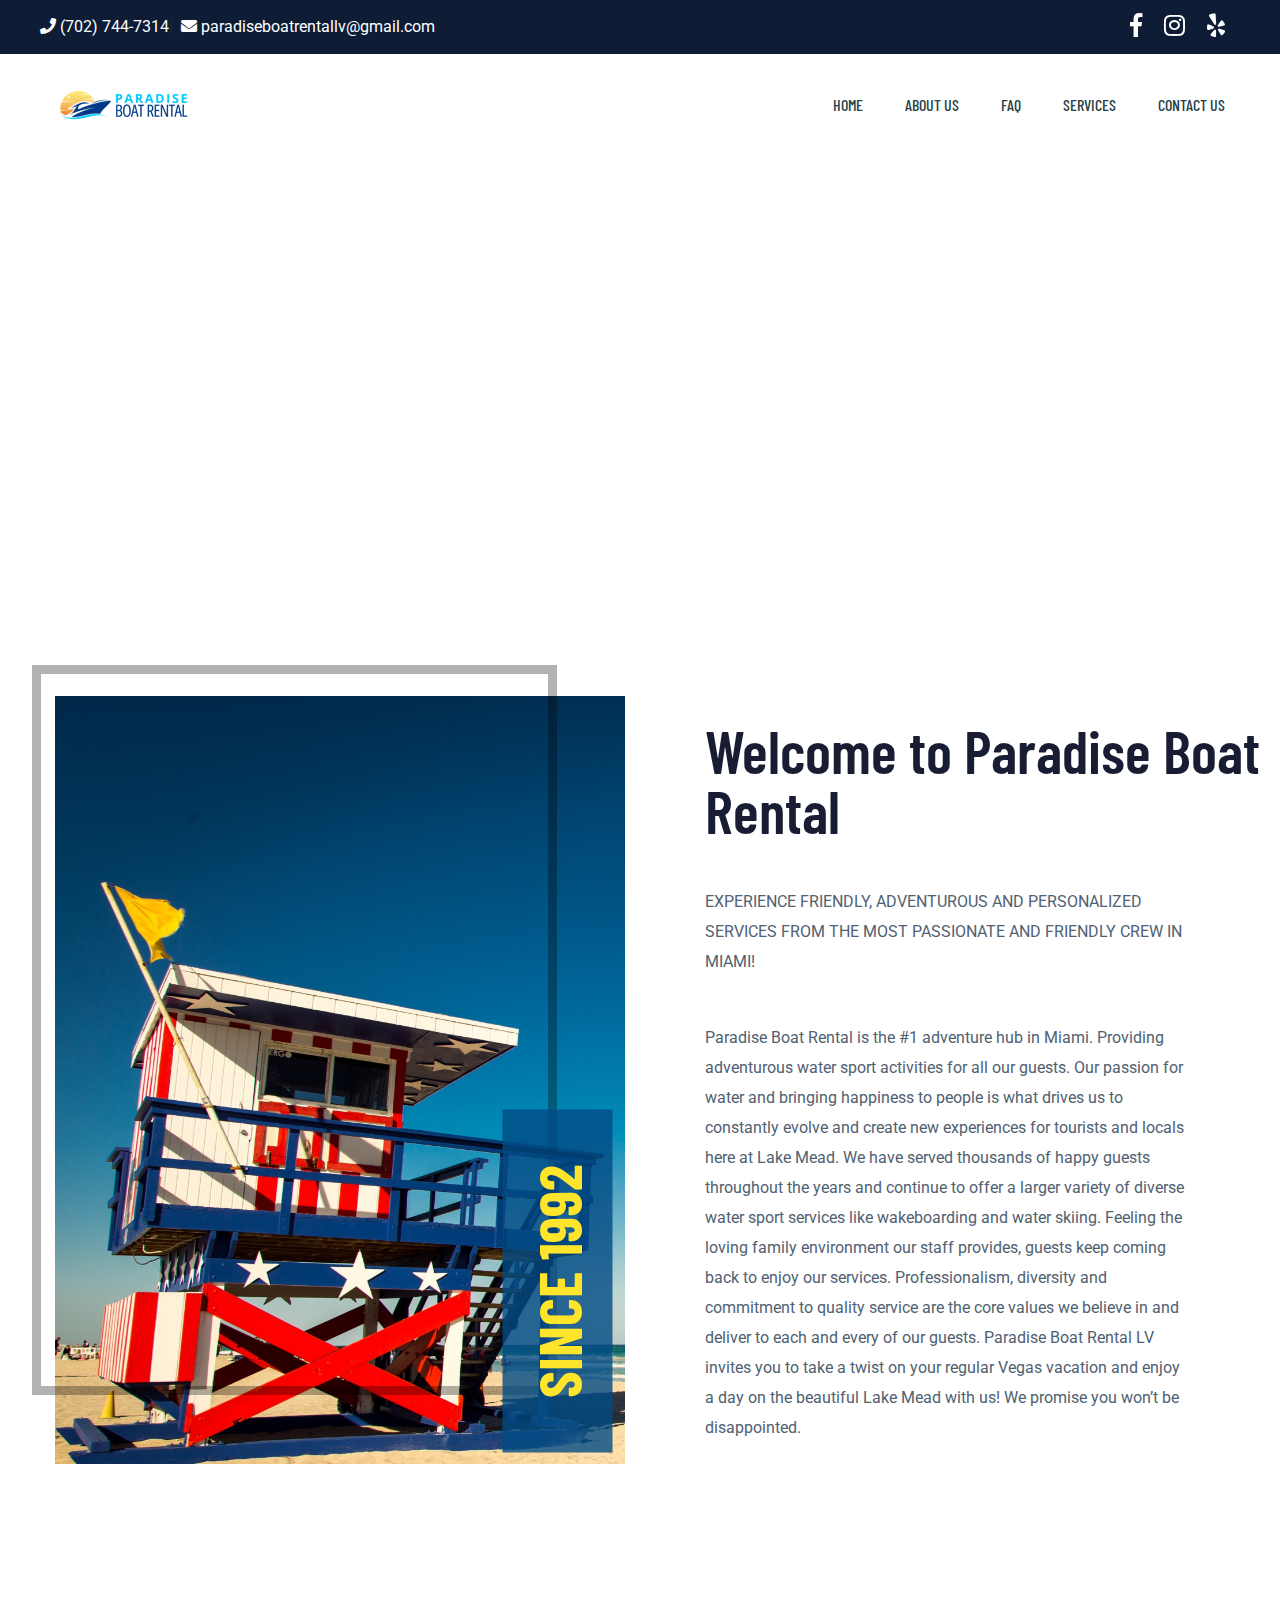
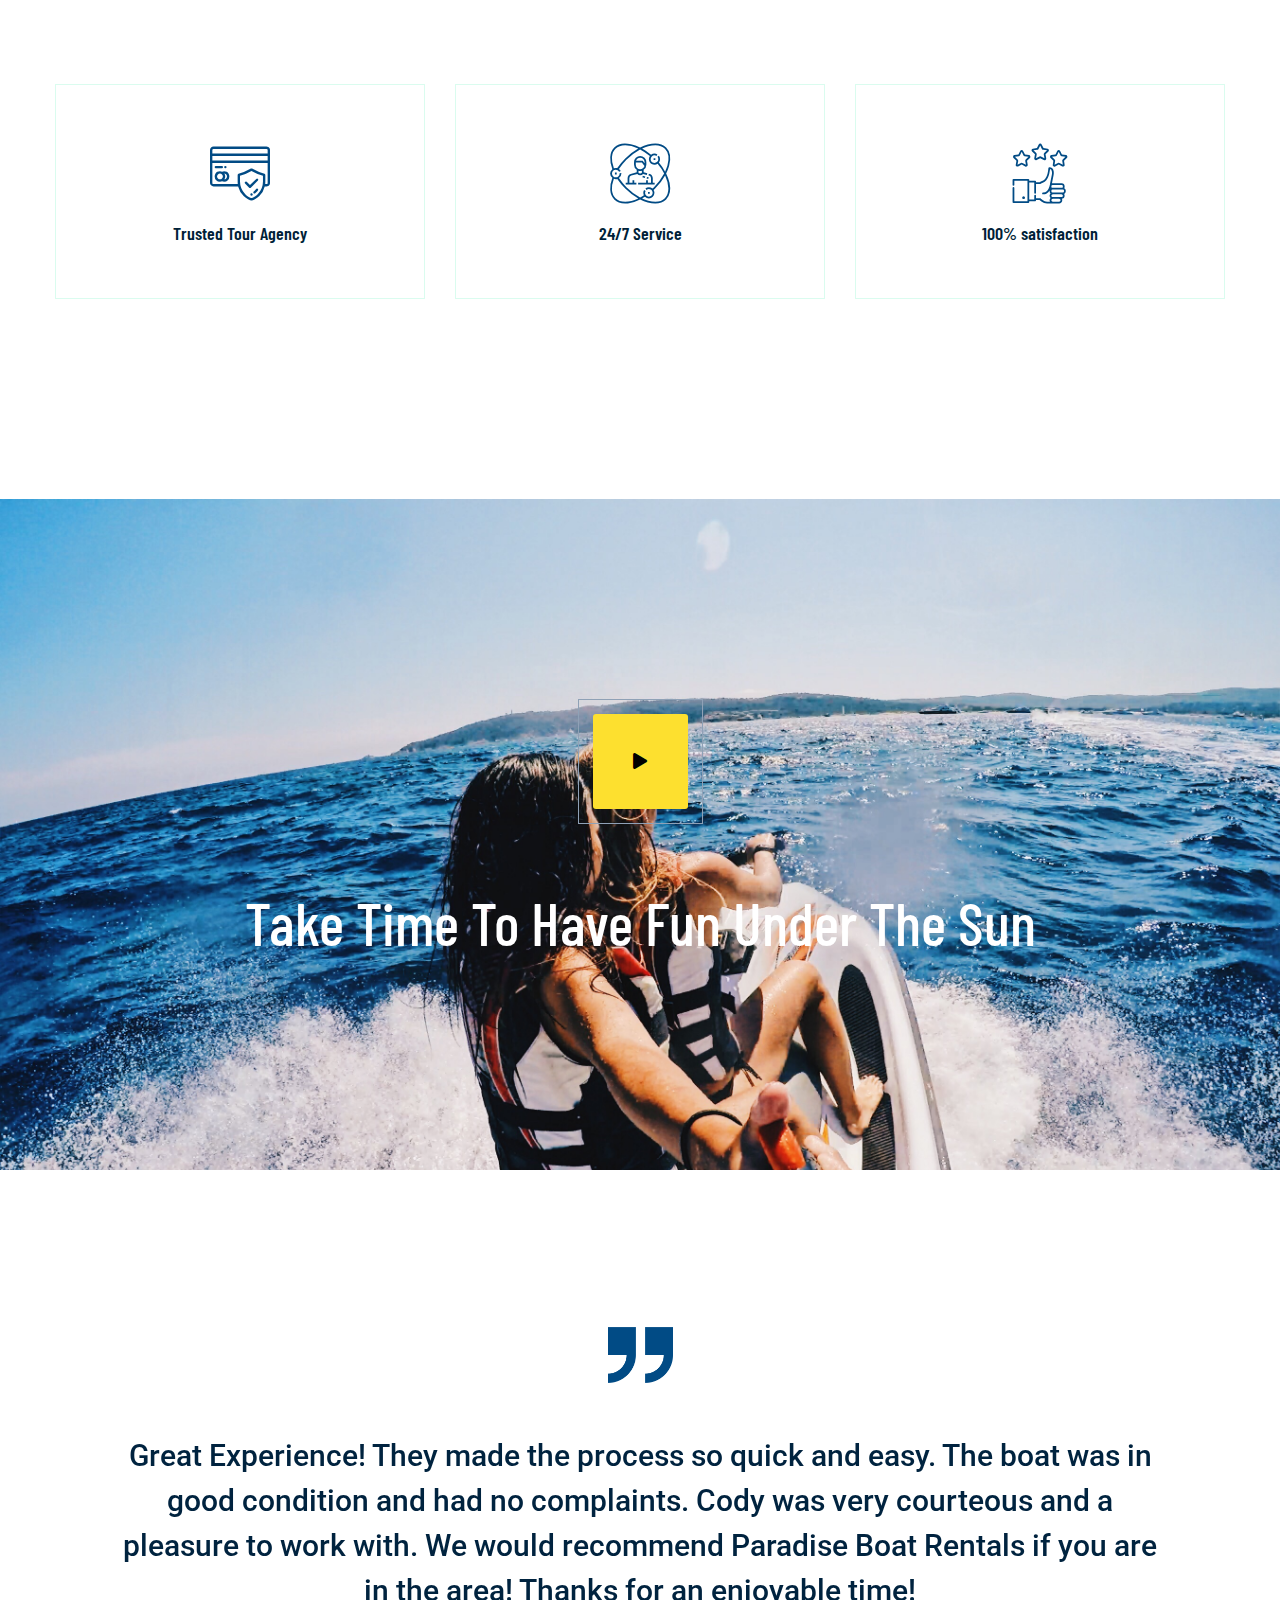
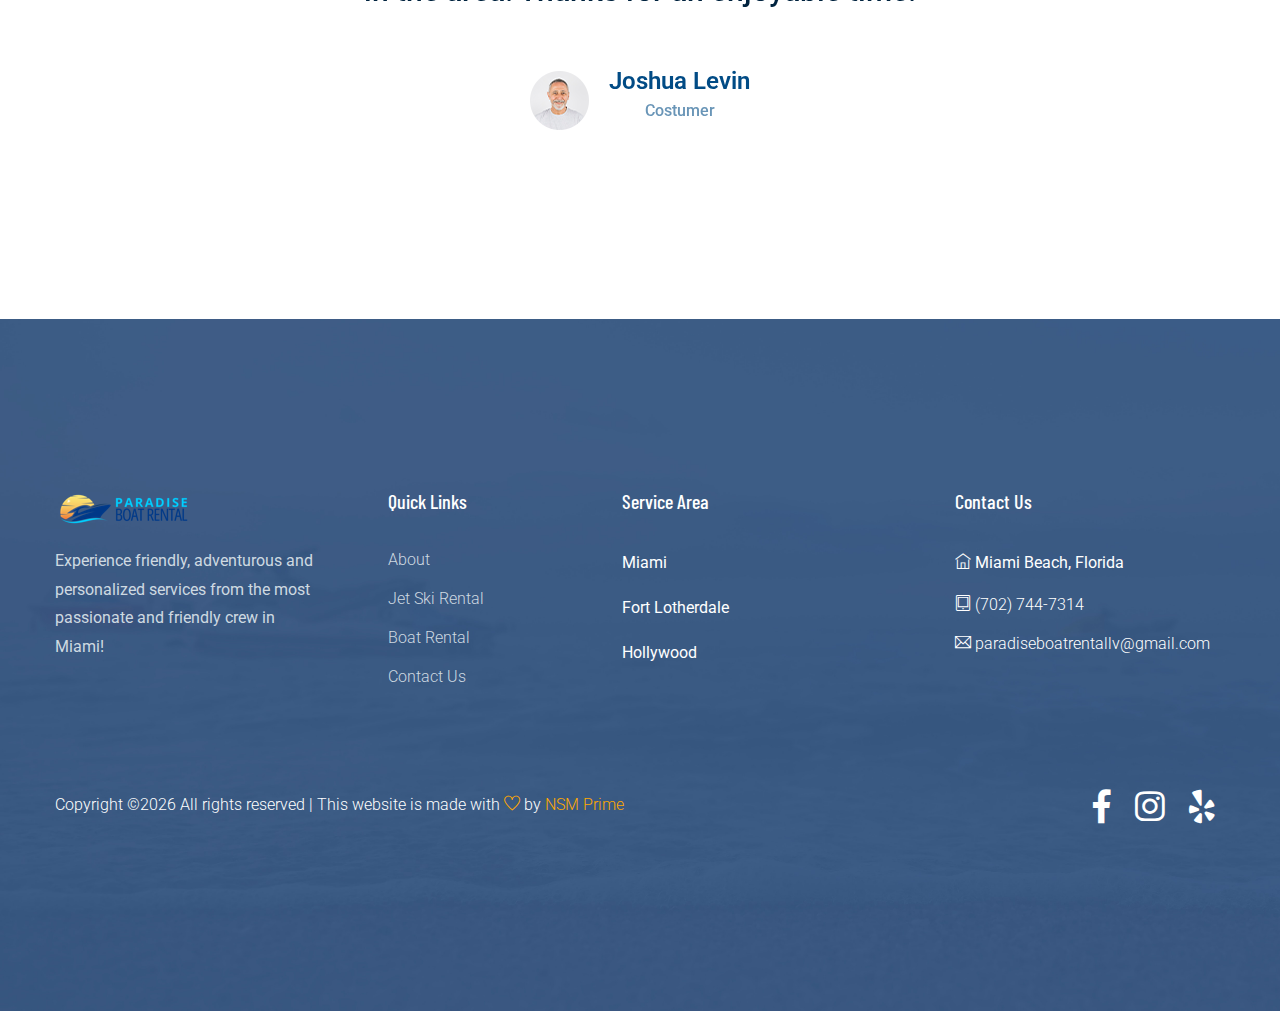
==== about.html @ 92487bea "first commit" ====
<!doctype html>
<html class="no-js" lang="zxx">
    <head>
        <meta charset="utf-8">
        <meta http-equiv="x-ua-compatible" content="ie=edge">
        <title>Paradise Boat Rental </title>
        <meta name="description" content="">
        <meta name="viewport" content="width=device-width, initial-scale=1">
        <link rel="manifest" href="site.webmanifest">
		<link rel="shortcut icon" type="image/x-icon" href="assets/img/favicon.ico">

		<!-- CSS here -->
            <link rel="stylesheet" href="assets/css/bootstrap.min.css">
            <link rel="stylesheet" href="assets/css/owl.carousel.min.css">
            <link rel="stylesheet" href="assets/css/flaticon.css">
            <link rel="stylesheet" href="assets/css/slicknav.css">
            <link rel="stylesheet" href="assets/css/animate.min.css">
            <link rel="stylesheet" href="assets/css/magnific-popup.css">
            <link rel="stylesheet" href="assets/css/fontawesome-all.min.css">
            <link rel="stylesheet" href="assets/css/themify-icons.css">
            <link rel="stylesheet" href="assets/css/slick.css">
            <link rel="stylesheet" href="assets/css/nice-select.css">
            <link rel="stylesheet" href="assets/css/style.css">
   </head>

   <body>
    <!-- Preloader Start -->
    <div id="preloader-active">
        <div class="preloader d-flex align-items-center justify-content-center">
            <div class="preloader-inner position-relative">
                <div class="preloader-circle"></div>
                <div class="preloader-img pere-text">
                    <img src="assets/img/logo/logo.png" alt="">
                </div>
            </div>
        </div>
    </div>
    <!-- Preloader Start -->
    <header>
        <!-- Header Start -->
       <div class="header-area">
            <div class="main-header ">
                <div class="header-top top-bg d-none d-lg-block">
                   <div class="container">
                    <div class="row justify-content-between align-items-center">
                        <div class="col-lg-8">
                            <div class="header-info-left">
                                <div class="row">
                                    <a href="tel:7027447314" class="text-white"> <i class="fa fa-phone"></i> (702) 744-7314</a> | |<a href="mailto:paradiseboatrentallv@gmail.com" class="text-white"><i class="fa fa-envelope"></i> paradiseboatrentallv@gmail.com</a>
                                </div>

                            </div>
                        </div>
                        <div class="col-lg-4">
                            <div class="header-info-right f-right">
                                <ul class="header-social">    
                                    <li><a href="#"><i class="fab fa-facebook-f fa-2x"></i></a></li>
                                   <li> <a href="#"><i class="fab fa-instagram fa-2x"></i></a></li>
                                   <li> <a href="#"><i class="fab fa-yelp fa-2x"></i></a></li>
                                </ul>
                            </div>
                        </div>
                       </div>
                   </div>
                </div>
               <div class="header-bottom  header-sticky">
                    <div class="container">
                        <div class="row align-items-center">
                            <!-- Logo -->
                            <div class="col-xl-2 col-lg-2 col-md-1">
                                <div class="logo">
                                  <a href="index.html"><img src="assets/img/logo/logo.png" alt=""></a>
                                </div>
                            </div>
                            <div class="col-xl-10 col-lg-10 col-md-10">
                                <!-- Main-menu -->
                                <div class="main-menu f-right d-none d-lg-block">
                                    <nav>               
                                        <ul id="navigation">                                                                                                                                     
                                            <li><a href="index.html">Home</a></li>
                                            <li><a href="about.html">About US</a></li>
                                            <li><a href="faq.html">FAQ</a></li>
                                            </li>
                                            <li><a href="#">Services</a>
                                                <ul class="submenu">
                                                    <li><a href="boat.html">Boat Rental</a></li>
                                                    <li><a href="jetski.html">Jet Ski Rental</a></li>
                                                    
                                                </ul>
                                            </li>
                                            <li><a href="contact.html">Contact Us</a></li>
                                        </ul>
                                    </nav>
                                </div>
                            </div>
                            <!-- Mobile Menu -->
                            <div class="col-12">
                                <div class="mobile_menu d-block d-lg-none"></div>
                            </div>
                        </div>
                    </div>
               </div>
            </div>
       </div>
        <!-- Header End -->
    </header>

    <main>

        <!-- slider Area Start-->
        <div class="slider-area ">
            <!-- Mobile Menu -->
            <div class="single-slider slider-height2 d-flex align-items-center" data-background="assets/img/hero/about.jpg">
                <div class="container">
                    <div class="row">
                        <div class="col-xl-12">
                            <div class="hero-cap text-center">
                                <h2>About Us</h2>
                            </div>
                        </div>
                    </div>
                </div>
            </div>
        </div>
        <!-- slider Area End-->
        <!-- Support Company Start-->
        <div class="support-company-area servic-padding fix">
            <div class="container">
                <div class="row align-items-center">
                    <div class="col-xl-6 col-lg-6">
                        <div class="support-location-img mb-50">
                            <img src="assets/img/service/support-img.jpg" alt="">
                            <div class="support-img-cap">
                                <span>Since 1992</span>
                            </div>
                        </div>
                    </div>
                    <div class="col-xl-6 col-lg-6">
                        <div class="right-caption">
                            <!-- Section Tittle -->
                            <div class="section-tittle section-tittle2">
                                <h2>Welcome to Paradise Boat Rental</h2>
                            </div>
                            <div class="support-caption">
                                <p>EXPERIENCE FRIENDLY, ADVENTUROUS AND PERSONALIZED SERVICES FROM THE MOST PASSIONATE AND FRIENDLY CREW IN MIAMI!</p>
                                <p>Paradise Boat Rental is the #1 adventure hub in Miami. Providing adventurous water sport activities for all our guests. Our passion for water and bringing happiness to people is what drives us to constantly evolve and create new experiences for tourists and locals here at Lake Mead. We have served thousands of happy guests throughout the years and continue to offer a larger variety of diverse water sport services like wakeboarding and water skiing. Feeling the loving family environment our staff provides, guests keep coming back to enjoy our services.

                                    Professionalism, diversity and commitment to quality service are the core values we believe in and deliver to each and every of our guests. Paradise Boat Rental LV invites you to take a twist on your regular Vegas vacation and enjoy a day on the beautiful Lake Mead with us! We promise you won’t be disappointed.</p>
                            </div>
                        </div>
                    </div>
                </div>
            </div>
        </div>
        <!-- Support Company End-->
        <!-- Our Services Start -->
        <div class="our-services place-padding">
            <div class="container">
                <div class="row d-flex justify-contnet-center">
                    <div class="col-xl-4 col-lg-4 col-md-4 col-sm-12">
                        <div class="single-services text-center mb-30">
                            <div class="services-ion">
                                <span class="flaticon-pay"></span>
                            </div>
                            <div class="services-cap">
                                <h5>Trusted Tour Agency</h5>
                            </div>
                        </div>
                    </div>
                    <div class="col-xl-4 col-lg-4 col-md-4 col-sm-12">
                        <div class="single-services text-center mb-30">
                            <div class="services-ion">
                                <span class="flaticon-experience"></span>
                            </div>
                            <div class="services-cap">
                                <h5>24/7 Service</h5>
                            </div>
                        </div>
                    </div>
                    <div class="col-xl-4 col-lg-4 col-md-4 col-sm-12">
                        <div class="single-services text-center mb-30">
                            <div class="services-ion">
                                <span class="flaticon-good"></span>
                            </div>
                            <div class="services-cap">
                                <h5>100% satisfaction</h5>
                            </div>
                        </div>
                    </div>
                </div>
            </div>
        </div>
        <!-- Our Services End -->
        <!-- Video Start Arera -->
        <div class="video-area video-bg pt-200 pb-200"  data-background="assets/img/service/video-bg.jpg">
            <div class="container">
                <div class="row">
                    <div class="col-xl-12">
                        <div class="video-caption text-center">
                            <div class="video-icon">
                                <a class="popup-video" href="https://www.youtube.com/watch?v=1aP-TXUpNoU" tabindex="0"><i class="fas fa-play"></i></a>
                            </div>
                            <!-- <p class="pera1">Love where you're going in the perfect time</p>
                            <p class="pera2">Tripo is a World Leading Online</p> -->
                            <p class="pera3"> Take Time To Have Fun Under The Sun</p>
                        </div>
                    </div>
                </div>
            </div>
        </div>
        <!-- Video Start End -->
        <!-- Testimonial Start -->
        <div class="testimonial-area testimonial-padding">
            <div class="container ">
                <div class="row d-flex justify-content-center">
                    <div class="col-xl-11 col-lg-11 col-md-9">
                        <div class="h1-testimonial-active">
                            <!-- Single Testimonial -->
                            <div class="single-testimonial text-center">
                                <!-- Testimonial Content -->
                                <div class="testimonial-caption ">
                                    <div class="testimonial-top-cap">
                                        <img src="assets/img/icon/testimonial.png" alt="">
                                        <p>Great Experience! They made the process so quick and easy. The boat was in good condition and had no complaints. Cody was very courteous and a pleasure to work with. We would recommend Paradise Boat Rentals if you are in the area! Thanks for an enjoyable time!</p>
                                    </div>
                                    <!-- founder -->
                                    <div class="testimonial-founder d-flex align-items-center justify-content-center">
                                        <div class="founder-img">
                                            <img src="assets/img/testmonial/Homepage_testi.png" alt="">
                                        </div>
                                        <div class="founder-text founder-text2">
                                            <span>Joshua Levin</span>
                                            <p>Costumer</p>
                                        </div>
                                    </div>
                                </div>
                            </div>
                            <!-- Single Testimonial -->
                            <div class="single-testimonial text-center">
                                <!-- Testimonial Content -->
                                <div class="testimonial-caption ">
                                    <div class="testimonial-top-cap">
                                        <img src="assets/img/icon/testimonial.png" alt="">
                                        <p>Logisti Group is a representative logistics operator providing full range of ser
                                            of customs clearance and transportation worl.</p>
                                    </div>
                                    <!-- founder -->
                                    <div class="testimonial-founder d-flex align-items-center justify-content-center">
                                        <div class="founder-img">
                                            <img src="assets/img/testmonial/Homepage_testi.png" alt="">
                                        </div>
                                        <div class="founder-text founder-text2">
                                            <span>Jessya Inn</span>
                                            <p>Co Founder</p>
                                        </div>
                                    </div>
                                </div>
                            </div>
                        </div>
                    </div>
                </div>
            </div>
        </div>
        <!-- Testimonial End -->
        <!-- Weather Widget -->
        <a class="weatherwidget-io" href="https://forecast7.com/en/25d79n80d13/miami-beach/" data-label_1="MIAMI BEACH" data-label_2="WEATHER" data-theme="original" >MIAMI BEACH WEATHER</a>





    </main>
    <footer>
        <!-- Footer Start-->
        <div class="footer-area footer-padding footer-bg" data-background="assets/img/service/footer_bg.jpg">
            <div class="container">
                <div class="row d-flex justify-content-between">
                    <div class="col-xl-3 col-lg-3 col-md-5 col-sm-6">
                       <div class="single-footer-caption mb-50">
                         <div class="single-footer-caption mb-30">
                              <!-- logo -->
                             <div class="footer-logo">
                                 <a href="index.html"><img src="assets/img/logo/logo2_footer.png" alt=""></a>
                             </div>
                             <div class="footer-tittle">
                                 <div class="footer-pera">
                                     <p>Experience friendly, adventurous and personalized services from the most passionate and friendly crew in Miami!</p>
                                </div>
                             </div>
                         </div>
                       </div>
                    </div>
                    <div class="col-xl-2 col-lg-3 col-md-3 col-sm-5">
                        <div class="single-footer-caption mb-50">
                            <div class="footer-tittle">
                                <h4>Quick Links</h4>
                                <ul>
                                    <li><a href="about.html">About</a></li>
                                    <li><a href="jetski.html"> Jet Ski Rental</a></li>
                                    <li><a href="boat.html"> Boat Rental</a></li>
                                    <li><a href="contact.html">  Contact Us</a></li>
                                </ul>
                            </div>
                        </div>
                    </div>
                    <div class="col-xl-3 col-lg-3 col-md-4 col-sm-7">
                        <div class="single-footer-caption mb-50">
                            <div class="footer-tittle">
                                <h4>Service Area</h4>
                                <ul>
                                    <li><p class="text-white">Miami</p></li>
                                    <li><p class="text-white">Fort Lotherdale</p></li>
                                    <li><p class="text-white">Hollywood</p></li>
                                </ul>
                            </div>
                        </div>
                    </div>
                    <div class="col-xl-3 col-lg-3 col-md-5 col-sm-7">
                        <div class="single-footer-caption mb-50">
                            <div class="footer-tittle">
                                <h4>Contact Us</h4>
                                <ul>
                                 <li><p class="text-white"><i class="ti-home"></i> Miami Beach, Florida</p></li>
                                 <li><a href="tel:7027447314" class="text-white"><i class="ti-tablet"></i>  (702) 744-7314</a></li>

                                 <li><a href="mailto:paradiseboatrentallv@gmail.com" class="text-white">
                                    <i class="ti-email"></i> paradiseboatrentallv@gmail.com</a></li>
                             </ul>
                            </div>
                        </div>
                    </div>
                </div>
                <!-- Footer bottom -->
                <div class="row pt-padding">
                 <div class="col-xl-7 col-lg-7 col-md-7">
                    <div class="footer-copy-right">
                         <p>
  Copyright &copy;<script>document.write(new Date().getFullYear());</script> All rights reserved | This website is made with <i class="ti-heart" aria-hidden="true"></i> by <a href="https://nsmprime.com" target="_blank">NSM Prime</a>
  
                    </div>
                 </div>
                  <div class="col-xl-5 col-lg-5 col-md-5">
                        <!-- social -->
                        <div class="footer-social f-right">
                            <a href="#"><i class="fab fa-facebook-f  fa-2x"></i></a>
                            <a href="#"><i class="fab fa-instagram  fa-2x"></i></a>
                            <a href="#"><i class="fab fa-yelp fa-2x"></i></a>
                        </div>
                 </div>
             </div>
            </div>
        </div>
        <!-- Footer End-->
    </footer>

    <!-- JS here -->
    
    <script>
        !function(d,s,id){var js,fjs=d.getElementsByTagName(s)[0];if(!d.getElementById(id)){js=d.createElement(s);js.id=id;js.src='https://weatherwidget.io/js/widget.min.js';fjs.parentNode.insertBefore(js,fjs);}}(document,'script','weatherwidget-io-js');
        </script>
	
		<!-- All JS Custom Plugins Link Here here -->
        <script src="./assets/js/vendor/modernizr-3.5.0.min.js"></script>
		
		<!-- Jquery, Popper, Bootstrap -->
		<script src="./assets/js/vendor/jquery-1.12.4.min.js"></script>
        <script src="./assets/js/popper.min.js"></script>
        <script src="./assets/js/bootstrap.min.js"></script>
	    <!-- Jquery Mobile Menu -->
        <script src="./assets/js/jquery.slicknav.min.js"></script>

		<!-- Jquery Slick , Owl-Carousel Plugins -->
        <script src="./assets/js/owl.carousel.min.js"></script>
        <script src="./assets/js/slick.min.js"></script>
		<!-- One Page, Animated-HeadLin -->
        <script src="./assets/js/wow.min.js"></script>
		<script src="./assets/js/animated.headline.js"></script>
        <script src="./assets/js/jquery.magnific-popup.js"></script>

		<!-- Scrollup, nice-select, sticky -->
        <script src="./assets/js/jquery.scrollUp.min.js"></script>
        <script src="./assets/js/jquery.nice-select.min.js"></script>
		<script src="./assets/js/jquery.sticky.js"></script>
        
        <!-- contact js -->
        <script src="./assets/js/contact.js"></script>
        <script src="./assets/js/jquery.form.js"></script>
        <script src="./assets/js/jquery.validate.min.js"></script>
        <script src="./assets/js/mail-script.js"></script>
        <script src="./assets/js/jquery.ajaxchimp.min.js"></script>
        
		<!-- Jquery Plugins, main Jquery -->	
        <script src="./assets/js/plugins.js"></script>
        <script src="./assets/js/main.js"></script>
        
    </body>
</html>
---- assets/css/flaticon.css ----
/*
  	Flaticon icon font: Flaticon
  	Creation date: 24/02/2020 10:25
  	*/

@font-face {
  font-family: "Flaticon";
  src: url("../fonts/Flaticon.eot");
  src: url("../fonts/Flaticon.eot?#iefix") format("embedded-opentype"),
       url("../fonts/Flaticon.woff2") format("woff2"),
       url("../fonts/Flaticon.woff") format("woff"),
       url("../fonts/Flaticon.ttf") format("truetype"),
       url("../fonts/Flaticon.svg#Flaticon") format("svg");
  font-weight: normal;
  font-style: normal;
}

@media screen and (-webkit-min-device-pixel-ratio:0) {
  @font-face {
    font-family: "Flaticon";
    src: url("../fonts/Flaticon.svg#Flaticon") format("svg");
  }
}

[class^="flaticon-"]:before, [class*=" flaticon-"]:before,
[class^="flaticon-"]:after, [class*=" flaticon-"]:after {   
  font-family: Flaticon;
font-style: normal;

}

.flaticon-tour:before { content: "\f100"; }
.flaticon-pay:before { content: "\f101"; }
.flaticon-experience:before { content: "\f102"; }
.flaticon-good:before { content: "\f103"; }
.flaticon-quote:before { content: "\f104"; }
.flaticon-arrow:before { content: "\f105"; }
---- assets/css/themify-icons.css ----
@font-face {
	font-family: 'themify';
	src:url('../fonts/themify.eot?-fvbane');


	src:url('../fonts/themify.eot?#iefix-fvbane') format('embedded-opentype'),
		url('../fonts/themify.woff?-fvbane') format('woff'),
		url('../fonts/themify.ttf?-fvbane') format('truetype'),
		url('../fonts/themify.svg?-fvbane#themify') format('svg');
	font-weight: normal;
	font-style: normal;
}

[class^="ti-"], [class*=" ti-"] {
	font-family: 'themify';
	speak: none;
	font-style: normal;
	font-weight: normal;
	font-variant: normal;
	text-transform: none;
	line-height: 1;

	/* Better Font Rendering =========== */
	-webkit-font-smoothing: antialiased;
	-moz-osx-font-smoothing: grayscale;
}

.ti-wand:before {
	content: "\e600";
}
.ti-volume:before {
	content: "\e601";
}
.ti-user:before {
	content: "\e602";
}
.ti-unlock:before {
	content: "\e603";
}
.ti-unlink:before {
	content: "\e604";
}
.ti-trash:before {
	content: "\e605";
}
.ti-thought:before {
	content: "\e606";
}
.ti-target:before {
	content: "\e607";
}
.ti-tag:before {
	content: "\e608";
}
.ti-tablet:before {
	content: "\e609";
}
.ti-star:before {
	content: "\e60a";
}
.ti-spray:before {
	content: "\e60b";
}
.ti-signal:before {
	content: "\e60c";
}
.ti-shopping-cart:before {
	content: "\e60d";
}
.ti-shopping-cart-full:before {
	content: "\e60e";
}
.ti-settings:before {
	content: "\e60f";
}
.ti-search:before {
	content: "\e610";
}
.ti-zoom-in:before {
	content: "\e611";
}
.ti-zoom-out:before {
	content: "\e612";
}
.ti-cut:before {
	content: "\e613";
}
.ti-ruler:before {
	content: "\e614";
}
.ti-ruler-pencil:before {
	content: "\e615";
}
.ti-ruler-alt:before {
	content: "\e616";
}
.ti-bookmark:before {
	content: "\e617";
}
.ti-bookmark-alt:before {
	content: "\e618";
}
.ti-reload:before {
	content: "\e619";
}
.ti-plus:before {
	content: "\e61a";
}
.ti-pin:before {
	content: "\e61b";
}
.ti-pencil:before {
	content: "\e61c";
}
.ti-pencil-alt:before {
	content: "\e61d";
}
.ti-paint-roller:before {
	content: "\e61e";
}
.ti-paint-bucket:before {
	content: "\e61f";
}
.ti-na:before {
	content: "\e620";
}
.ti-mobile:before {
	content: "\e621";
}
.ti-minus:before {
	content: "\e622";
}
.ti-medall:before {
	content: "\e623";
}
.ti-medall-alt:before {
	content: "\e624";
}
.ti-marker:before {
	content: "\e625";
}
.ti-marker-alt:before {
	content: "\e626";
}
.ti-arrow-up:before {
	content: "\e627";
}
.ti-arrow-right:before {
	content: "\e628";
}
.ti-arrow-left:before {
	content: "\e629";
}
.ti-arrow-down:before {
	content: "\e62a";
}
.ti-lock:before {
	content: "\e62b";
}
.ti-location-arrow:before {
	content: "\e62c";
}
.ti-link:before {
	content: "\e62d";
}
.ti-layout:before {
	content: "\e62e";
}
.ti-layers:before {
	content: "\e62f";
}
.ti-layers-alt:before {
	content: "\e630";
}
.ti-key:before {
	content: "\e631";
}
.ti-import:before {
	content: "\e632";
}
.ti-image:before {
	content: "\e633";
}
.ti-heart:before {
	content: "\e634";
}
.ti-heart-broken:before {
	content: "\e635";
}
.ti-hand-stop:before {
	content: "\e636";
}
.ti-hand-open:before {
	content: "\e637";
}
.ti-hand-drag:before {
	content: "\e638";
}
.ti-folder:before {
	content: "\e639";
}
.ti-flag:before {
	content: "\e63a";
}
.ti-flag-alt:before {
	content: "\e63b";
}
.ti-flag-alt-2:before {
	content: "\e63c";
}
.ti-eye:before {
	content: "\e63d";
}
.ti-export:before {
	content: "\e63e";
}
.ti-exchange-vertical:before {
	content: "\e63f";
}
.ti-desktop:before {
	content: "\e640";
}
.ti-cup:before {
	content: "\e641";
}
.ti-crown:before {
	content: "\e642";
}
.ti-comments:before {
	content: "\e643";
}
.ti-comment:before {
	content: "\e644";
}
.ti-comment-alt:before {
	content: "\e645";
}
.ti-close:before {
	content: "\e646";
}
.ti-clip:before {
	content: "\e647";
}
.ti-angle-up:before {
	content: "\e648";
}
.ti-angle-right:before {
	content: "\e649";
}
.ti-angle-left:before {
	content: "\e64a";
}
.ti-angle-down:before {
	content: "\e64b";
}
.ti-check:before {
	content: "\e64c";
}
.ti-check-box:before {
	content: "\e64d";
}
.ti-camera:before {
	content: "\e64e";
}
.ti-announcement:before {
	content: "\e64f";
}
.ti-brush:before {
	content: "\e650";
}
.ti-briefcase:before {
	content: "\e651";
}
.ti-bolt:before {
	content: "\e652";
}
.ti-bolt-alt:before {
	content: "\e653";
}
.ti-blackboard:before {
	content: "\e654";
}
.ti-bag:before {
	content: "\e655";
}
.ti-move:before {
	content: "\e656";
}
.ti-arrows-vertical:before {
	content: "\e657";
}
.ti-arrows-horizontal:before {
	content: "\e658";
}
.ti-fullscreen:before {
	content: "\e659";
}
.ti-arrow-top-right:before {
	content: "\e65a";
}
.ti-arrow-top-left:before {
	content: "\e65b";
}
.ti-arrow-circle-up:before {
	content: "\e65c";
}
.ti-arrow-circle-right:before {
	content: "\e65d";
}
.ti-arrow-circle-left:before {
	content: "\e65e";
}
.ti-arrow-circle-down:before {
	content: "\e65f";
}
.ti-angle-double-up:before {
	content: "\e660";
}
.ti-angle-double-right:before {
	content: "\e661";
}
.ti-angle-double-left:before {
	content: "\e662";
}
.ti-angle-double-down:before {
	content: "\e663";
}
.ti-zip:before {
	content: "\e664";
}
.ti-world:before {
	content: "\e665";
}
.ti-wheelchair:before {
	content: "\e666";
}
.ti-view-list:before {
	content: "\e667";
}
.ti-view-list-alt:before {
	content: "\e668";
}
.ti-view-grid:before {
	content: "\e669";
}
.ti-uppercase:before {
	content: "\e66a";
}
.ti-upload:before {
	content: "\e66b";
}
.ti-underline:before {
	content: "\e66c";
}
.ti-truck:before {
	content: "\e66d";
}
.ti-timer:before {
	content: "\e66e";
}
.ti-ticket:before {
	content: "\e66f";
}
.ti-thumb-up:before {
	content: "\e670";
}
.ti-thumb-down:before {
	content: "\e671";
}
.ti-text:before {
	content: "\e672";
}
.ti-stats-up:before {
	content: "\e673";
}
.ti-stats-down:before {
	content: "\e674";
}
.ti-split-v:before {
	content: "\e675";
}
.ti-split-h:before {
	content: "\e676";
}
.ti-smallcap:before {
	content: "\e677";
}
.ti-shine:before {
	content: "\e678";
}
.ti-shift-right:before {
	content: "\e679";
}
.ti-shift-left:before {
	content: "\e67a";
}
.ti-shield:before {
	content: "\e67b";
}
.ti-notepad:before {
	content: "\e67c";
}
.ti-server:before {
	content: "\e67d";
}
.ti-quote-right:before {
	content: "\e67e";
}
.ti-quote-left:before {
	content: "\e67f";
}
.ti-pulse:before {
	content: "\e680";
}
.ti-printer:before {
	content: "\e681";
}
.ti-power-off:before {
	content: "\e682";
}
.ti-plug:before {
	content: "\e683";
}
.ti-pie-chart:before {
	content: "\e684";
}
.ti-paragraph:before {
	content: "\e685";
}
.ti-panel:before {
	content: "\e686";
}
.ti-package:before {
	content: "\e687";
}
.ti-music:before {
	content: "\e688";
}
.ti-music-alt:before {
	content: "\e689";
}
.ti-mouse:before {
	content: "\e68a";
}
.ti-mouse-alt:before {
	content: "\e68b";
}
.ti-money:before {
	content: "\e68c";
}
.ti-microphone:before {
	content: "\e68d";
}
.ti-menu:before {
	content: "\e68e";
}
.ti-menu-alt:before {
	content: "\e68f";
}
.ti-map:before {
	content: "\e690";
}
.ti-map-alt:before {
	content: "\e691";
}
.ti-loop:before {
	content: "\e692";
}
.ti-location-pin:before {
	content: "\e693";
}
.ti-list:before {
	content: "\e694";
}
.ti-light-bulb:before {
	content: "\e695";
}
.ti-Italic:before {
	content: "\e696";
}
.ti-info:before {
	content: "\e697";
}
.ti-infinite:before {
	content: "\e698";
}
.ti-id-badge:before {
	content: "\e699";
}
.ti-hummer:before {
	content: "\e69a";
}
.ti-home:before {
	content: "\e69b";
}
.ti-help:before {
	content: "\e69c";
}
.ti-headphone:before {
	content: "\e69d";
}
.ti-harddrives:before {
	content: "\e69e";
}
.ti-harddrive:before {
	content: "\e69f";
}
.ti-gift:before {
	content: "\e6a0";
}
.ti-game:before {
	content: "\e6a1";
}
.ti-filter:before {
	content: "\e6a2";
}
.ti-files:before {
	content: "\e6a3";
}
.ti-file:before {
	content: "\e6a4";
}
.ti-eraser:before {
	content: "\e6a5";
}
.ti-envelope:before {
	content: "\e6a6";
}
.ti-download:before {
	content: "\e6a7";
}
.ti-direction:before {
	content: "\e6a8";
}
.ti-direction-alt:before {
	content: "\e6a9";
}
.ti-dashboard:before {
	content: "\e6aa";
}
.ti-control-stop:before {
	content: "\e6ab";
}
.ti-control-shuffle:before {
	content: "\e6ac";
}
.ti-control-play:before {
	content: "\e6ad";
}
.ti-control-pause:before {
	content: "\e6ae";
}
.ti-control-forward:before {
	content: "\e6af";
}
.ti-control-backward:before {
	content: "\e6b0";
}
.ti-cloud:before {
	content: "\e6b1";
}
.ti-cloud-up:before {
	content: "\e6b2";
}
.ti-cloud-down:before {
	content: "\e6b3";
}
.ti-clipboard:before {
	content: "\e6b4";
}
.ti-car:before {
	content: "\e6b5";
}
.ti-calendar:before {
	content: "\e6b6";
}
.ti-book:before {
	content: "\e6b7";
}
.ti-bell:before {
	content: "\e6b8";
}
.ti-basketball:before {
	content: "\e6b9";
}
.ti-bar-chart:before {
	content: "\e6ba";
}
.ti-bar-chart-alt:before {
	content: "\e6bb";
}
.ti-back-right:before {
	content: "\e6bc";
}
.ti-back-left:before {
	content: "\e6bd";
}
.ti-arrows-corner:before {
	content: "\e6be";
}
.ti-archive:before {
	content: "\e6bf";
}
.ti-anchor:before {
	content: "\e6c0";
}
.ti-align-right:before {
	content: "\e6c1";
}
.ti-align-left:before {
	content: "\e6c2";
}
.ti-align-justify:before {
	content: "\e6c3";
}
.ti-align-center:before {
	content: "\e6c4";
}
.ti-alert:before {
	content: "\e6c5";
}
.ti-alarm-clock:before {
	content: "\e6c6";
}
.ti-agenda:before {
	content: "\e6c7";
}
.ti-write:before {
	content: "\e6c8";
}
.ti-window:before {
	content: "\e6c9";
}
.ti-widgetized:before {
	content: "\e6ca";
}
.ti-widget:before {
	content: "\e6cb";
}
.ti-widget-alt:before {
	content: "\e6cc";
}
.ti-wallet:before {
	content: "\e6cd";
}
.ti-video-clapper:before {
	content: "\e6ce";
}
.ti-video-camera:before {
	content: "\e6cf";
}
.ti-vector:before {
	content: "\e6d0";
}
.ti-themify-logo:before {
	content: "\e6d1";
}
.ti-themify-favicon:before {
	content: "\e6d2";
}
.ti-themify-favicon-alt:before {
	content: "\e6d3";
}
.ti-support:before {
	content: "\e6d4";
}
.ti-stamp:before {
	content: "\e6d5";
}
.ti-split-v-alt:before {
	content: "\e6d6";
}
.ti-slice:before {
	content: "\e6d7";
}
.ti-shortcode:before {
	content: "\e6d8";
}
.ti-shift-right-alt:before {
	content: "\e6d9";
}
.ti-shift-left-alt:before {
	content: "\e6da";
}
.ti-ruler-alt-2:before {
	content: "\e6db";
}
.ti-receipt:before {
	content: "\e6dc";
}
.ti-pin2:before {
	content: "\e6dd";
}
.ti-pin-alt:before {
	content: "\e6de";
}
.ti-pencil-alt2:before {
	content: "\e6df";
}
.ti-palette:before {
	content: "\e6e0";
}
.ti-more:before {
	content: "\e6e1";
}
.ti-more-alt:before {
	content: "\e6e2";
}
.ti-microphone-alt:before {
	content: "\e6e3";
}
.ti-magnet:before {
	content: "\e6e4";
}
.ti-line-double:before {
	content: "\e6e5";
}
.ti-line-dotted:before {
	content: "\e6e6";
}
.ti-line-dashed:before {
	content: "\e6e7";
}
.ti-layout-width-full:before {
	content: "\e6e8";
}
.ti-layout-width-default:before {
	content: "\e6e9";
}
.ti-layout-width-default-alt:before {
	content: "\e6ea";
}
.ti-layout-tab:before {
	content: "\e6eb";
}
.ti-layout-tab-window:before {
	content: "\e6ec";
}
.ti-layout-tab-v:before {
	content: "\e6ed";
}
.ti-layout-tab-min:before {
	content: "\e6ee";
}
.ti-layout-slider:before {
	content: "\e6ef";
}
.ti-layout-slider-alt:before {
	content: "\e6f0";
}
.ti-layout-sidebar-right:before {
	content: "\e6f1";
}
.ti-layout-sidebar-none:before {
	content: "\e6f2";
}
.ti-layout-sidebar-left:before {
	content: "\e6f3";
}
.ti-layout-placeholder:before {
	content: "\e6f4";
}
.ti-layout-menu:before {
	content: "\e6f5";
}
.ti-layout-menu-v:before {
	content: "\e6f6";
}
.ti-layout-menu-separated:before {
	content: "\e6f7";
}
.ti-layout-menu-full:before {
	content: "\e6f8";
}
.ti-layout-media-right-alt:before {
	content: "\e6f9";
}
.ti-layout-media-right:before {
	content: "\e6fa";
}
.ti-layout-media-overlay:before {
	content: "\e6fb";
}
.ti-layout-media-overlay-alt:before {
	content: "\e6fc";
}
.ti-layout-media-overlay-alt-2:before {
	content: "\e6fd";
}
.ti-layout-media-left-alt:before {
	content: "\e6fe";
}
.ti-layout-media-left:before {
	content: "\e6ff";
}
.ti-layout-media-center-alt:before {
	content: "\e700";
}
.ti-layout-media-center:before {
	content: "\e701";
}
.ti-layout-list-thumb:before {
	content: "\e702";
}
.ti-layout-list-thumb-alt:before {
	content: "\e703";
}
.ti-layout-list-post:before {
	content: "\e704";
}
.ti-layout-list-large-image:before {
	content: "\e705";
}
.ti-layout-line-solid:before {
	content: "\e706";
}
.ti-layout-grid4:before {
	content: "\e707";
}
.ti-layout-grid3:before {
	content: "\e708";
}
.ti-layout-grid2:before {
	content: "\e709";
}
.ti-layout-grid2-thumb:before {
	content: "\e70a";
}
.ti-layout-cta-right:before {
	content: "\e70b";
}
.ti-layout-cta-left:before {
	content: "\e70c";
}
.ti-layout-cta-center:before {
	content: "\e70d";
}
.ti-layout-cta-btn-right:before {
	content: "\e70e";
}
.ti-layout-cta-btn-left:before {
	content: "\e70f";
}
.ti-layout-column4:before {
	content: "\e710";
}
.ti-layout-column3:before {
	content: "\e711";
}
.ti-layout-column2:before {
	content: "\e712";
}
.ti-layout-accordion-separated:before {
	content: "\e713";
}
.ti-layout-accordion-merged:before {
	content: "\e714";
}
.ti-layout-accordion-list:before {
	content: "\e715";
}
.ti-ink-pen:before {
	content: "\e716";
}
.ti-info-alt:before {
	content: "\e717";
}
.ti-help-alt:before {
	content: "\e718";
}
.ti-headphone-alt:before {
	content: "\e719";
}
.ti-hand-point-up:before {
	content: "\e71a";
}
.ti-hand-point-right:before {
	content: "\e71b";
}
.ti-hand-point-left:before {
	content: "\e71c";
}
.ti-hand-point-down:before {
	content: "\e71d";
}
.ti-gallery:before {
	content: "\e71e";
}
.ti-face-smile:before {
	content: "\e71f";
}
.ti-face-sad:before {
	content: "\e720";
}
.ti-credit-card:before {
	content: "\e721";
}
.ti-control-skip-forward:before {
	content: "\e722";
}
.ti-control-skip-backward:before {
	content: "\e723";
}
.ti-control-record:before {
	content: "\e724";
}
.ti-control-eject:before {
	content: "\e725";
}
.ti-comments-smiley:before {
	content: "\e726";
}
.ti-brush-alt:before {
	content: "\e727";
}
.ti-youtube:before {
	content: "\e728";
}
.ti-vimeo:before {
	content: "\e729";
}
.ti-twitter:before {
	content: "\e72a";
}
.ti-time:before {
	content: "\e72b";
}
.ti-tumblr:before {
	content: "\e72c";
}
.ti-skype:before {
	content: "\e72d";
}
.ti-share:before {
	content: "\e72e";
}
.ti-share-alt:before {
	content: "\e72f";
}
.ti-rocket:before {
	content: "\e730";
}
.ti-pinterest:before {
	content: "\e731";
}
.ti-new-window:before {
	content: "\e732";
}
.ti-microsoft:before {
	content: "\e733";
}
.ti-list-ol:before {
	content: "\e734";
}
.ti-linkedin:before {
	content: "\e735";
}
.ti-layout-sidebar-2:before {
	content: "\e736";
}
.ti-layout-grid4-alt:before {
	content: "\e737";
}
.ti-layout-grid3-alt:before {
	content: "\e738";
}
.ti-layout-grid2-alt:before {
	content: "\e739";
}
.ti-layout-column4-alt:before {
	content: "\e73a";
}
.ti-layout-column3-alt:before {
	content: "\e73b";
}
.ti-layout-column2-alt:before {
	content: "\e73c";
}
.ti-instagram:before {
	content: "\e73d";
}
.ti-google:before {
	content: "\e73e";
}
.ti-github:before {
	content: "\e73f";
}
.ti-flickr:before {
	content: "\e740";
}
.ti-facebook:before {
	content: "\e741";
}
.ti-dropbox:before {
	content: "\e742";
}
.ti-dribbble:before {
	content: "\e743";
}
.ti-apple:before {
	content: "\e744";
}
.ti-android:before {
	content: "\e745";
}
.ti-save:before {
	content: "\e746";
}
.ti-save-alt:before {
	content: "\e747";
}
.ti-yahoo:before {
	content: "\e748";
}
.ti-wordpress:before {
	content: "\e749";
}
.ti-vimeo-alt:before {
	content: "\e74a";
}
.ti-twitter-alt:before {
	content: "\e74b";
}
.ti-tumblr-alt:before {
	content: "\e74c";
}
.ti-trello:before {
	content: "\e74d";
}
.ti-stack-overflow:before {
	content: "\e74e";
}
.ti-soundcloud:before {
	content: "\e74f";
}
.ti-sharethis:before {
	content: "\e750";
}
.ti-sharethis-alt:before {
	content: "\e751";
}
.ti-reddit:before {
	content: "\e752";
}
.ti-pinterest-alt:before {
	content: "\e753";
}
.ti-microsoft-alt:before {
	content: "\e754";
}
.ti-linux:before {
	content: "\e755";
}
.ti-jsfiddle:before {
	content: "\e756";
}
.ti-joomla:before {
	content: "\e757";
}
.ti-html5:before {
	content: "\e758";
}
.ti-flickr-alt:before {
	content: "\e759";
}
.ti-email:before {
	content: "\e75a";
}
.ti-drupal:before {
	content: "\e75b";
}
.ti-dropbox-alt:before {
	content: "\e75c";
}
.ti-css3:before {
	content: "\e75d";
}
.ti-rss:before {
	content: "\e75e";
}
.ti-rss-alt:before {
	content: "\e75f";
}
---- assets/css/nice-select.css ----
.nice-select {
  -webkit-tap-highlight-color: transparent;
  background-color: #fff;
  border-radius: 5px;
  border: solid 1px #e8e8e8;
  box-sizing: border-box;
  clear: both;
  cursor: pointer;
  display: block;
  float: left;
  font-family: inherit;
  font-size: 14px;
  font-weight: normal;
  height: 42px;
  line-height: 40px;
  outline: none;
  padding-left: 18px;
  padding-right: 30px;
  position: relative;
  text-align: left !important;
  -webkit-transition: all 0.2s ease-in-out;
  transition: all 0.2s ease-in-out;
  -webkit-user-select: none;
     -moz-user-select: none;
      -ms-user-select: none;
          user-select: none;
  white-space: nowrap;
  width: auto; }
  .nice-select:hover {
    border-color: #dbdbdb; }
  .nice-select:active, .nice-select.open, .nice-select:focus {
    border-color: #999; }
  .nice-select:after {
    border-bottom: 2px solid #999;
    border-right: 2px solid #999;
    content: '';
    display: block;
    height: 5px;
    margin-top: -4px;
    pointer-events: none;
    position: absolute;
    right: 12px;
    top: 50%;
    -webkit-transform-origin: 66% 66%;
        -ms-transform-origin: 66% 66%;
            transform-origin: 66% 66%;
    -webkit-transform: rotate(45deg);
        -ms-transform: rotate(45deg);
            transform: rotate(45deg);
    -webkit-transition: all 0.15s ease-in-out;
    transition: all 0.15s ease-in-out;
    width: 5px; }
  .nice-select.open:after {
    -webkit-transform: rotate(-135deg);
        -ms-transform: rotate(-135deg);
            transform: rotate(-135deg); }
  .nice-select.open .list {
    opacity: 1;
    pointer-events: auto;
    -webkit-transform: scale(1) translateY(0);
        -ms-transform: scale(1) translateY(0);
            transform: scale(1) translateY(0); }
  .nice-select.disabled {
    border-color: #ededed;
    color: #999;
    pointer-events: none; }
    .nice-select.disabled:after {
      border-color: #cccccc; }
  .nice-select.wide {
    width: 100%; }
    .nice-select.wide .list {
      left: 0 !important;
      right: 0 !important; }
  .nice-select.right {
    float: right; }
    .nice-select.right .list {
      left: auto;
      right: 0; }
  .nice-select.small {
    font-size: 12px;
    height: 36px;
    line-height: 34px; }
    .nice-select.small:after {
      height: 4px;
      width: 4px; }
    .nice-select.small .option {
      line-height: 34px;
      min-height: 34px; }
  .nice-select .list {
    background-color: #fff;
    border-radius: 5px;
    box-shadow: 0 0 0 1px rgba(68, 68, 68, 0.11);
    box-sizing: border-box;
    margin-top: 4px;
    opacity: 0;
    overflow: hidden;
    padding: 0;
    pointer-events: none;
    position: absolute;
    top: 100%;
    left: 0;
    -webkit-transform-origin: 50% 0;
        -ms-transform-origin: 50% 0;
            transform-origin: 50% 0;
    -webkit-transform: scale(0.75) translateY(-21px);
        -ms-transform: scale(0.75) translateY(-21px);
            transform: scale(0.75) translateY(-21px);
    -webkit-transition: all 0.2s cubic-bezier(0.5, 0, 0, 1.25), opacity 0.15s ease-out;
    transition: all 0.2s cubic-bezier(0.5, 0, 0, 1.25), opacity 0.15s ease-out;
    z-index: 9; }
    .nice-select .list:hover .option:not(:hover) {
      background-color: transparent !important; }
  .nice-select .option {
    cursor: pointer;
    font-weight: 400;
    line-height: 40px;
    list-style: none;
    min-height: 40px;
    outline: none;
    padding-left: 18px;
    padding-right: 29px;
    text-align: left;
    -webkit-transition: all 0.2s;
    transition: all 0.2s; }
    .nice-select .option:hover, .nice-select .option.focus, .nice-select .option.selected.focus {
      background-color: #f6f6f6; }
    .nice-select .option.selected {
      font-weight: bold; }
    .nice-select .option.disabled {
      background-color: transparent;
      color: #999;
      cursor: default; }

.no-csspointerevents .nice-select .list {
  display: none; }

.no-csspointerevents .nice-select.open .list {
  display: block; }
---- assets/css/style.css ----
@import url("https://fonts.googleapis.com/css?family=Barlow+Condensed:200,300,400,500,600,700,800,900|Roboto:300,400,500,700,900|Satisfy&display=swap");.white-bg{background:#ffffff}.gray-bg{background:#f5f5f5}.gray-bg{background:#f7f7fd}.white-bg{background:#fff}.black-bg{background:#16161a}.theme-bg{background:#014b85}.brand-bg{background:#f1f4fa}.testimonial-bg{background:#f9fafc}.white-color{color:#fff}.black-color{color:#16161a}.theme-color{color:#014b85}.boxed-btn{background:#fff;color:#014b85 !important;display:inline-block;padding:18px 44px;font-family:"Barlow Condensed";font-size:14px;font-weight:400;border:0;border:1px solid #014b85;letter-spacing:3px;text-align:center;color:#014b85;text-transform:uppercase;cursor:pointer}.boxed-btn:hover{background:#014b85;color:#fff !important;border:1px solid #014b85}.boxed-btn:focus{outline:none}.boxed-btn.large-width{width:220px}[data-overlay]{position:relative;background-size:cover;background-repeat:no-repeat;background-position:center center}[data-overlay]::before{position:absolute;left:0;top:0;right:0;bottom:0;content:""}[data-opacity="1"]::before{opacity:0.1}[data-opacity="2"]::before{opacity:0.2}[data-opacity="3"]::before{opacity:0.3}[data-opacity="4"]::before{opacity:0.4}[data-opacity="5"]::before{opacity:0.5}[data-opacity="6"]::before{opacity:0.6}[data-opacity="7"]::before{opacity:0.7}[data-opacity="8"]::before{opacity:0.8}[data-opacity="9"]::before{opacity:0.9}s body{font-family:"Roboto";font-weight:normal;font-style:normal}h1,h2,h3,h4,h5,h6{font-family:"Barlow Condensed";color:#0b1c39;margin-top:0px;font-style:normal;font-weight:500;text-transform:normal}p{font-family:"Roboto";color:#506172;font-size:16px;line-height:30px;margin-bottom:15px;font-weight:normal}.bg-img-1{background-image:url(../img/slider/slider-img-1.jpg)}.bg-img-2{background-image:url(../img/background-img/bg-img-2.jpg)}.cta-bg-1{background-image:url(../img/background-img/bg-img-3.jpg)}.img{max-width:100%;-webkit-transition:all .3s ease-out 0s;-moz-transition:all .3s ease-out 0s;-ms-transition:all .3s ease-out 0s;-o-transition:all .3s ease-out 0s;transition:all .3s ease-out 0s}.f-left{float:left}.f-right{float:right}.fix{overflow:hidden}.clear{clear:both}a,.button{-webkit-transition:all .3s ease-out 0s;-moz-transition:all .3s ease-out 0s;-ms-transition:all .3s ease-out 0s;-o-transition:all .3s ease-out 0s;transition:all .3s ease-out 0s}a:focus,.button:focus{text-decoration:none;outline:none}a{color:#635c5c}a:hover{color:#fff}a:focus,a:hover,.portfolio-cat a:hover,.footer -menu li a:hover{text-decoration:none}a,button{color:#fff;outline:medium none}button:focus,input:focus,input:focus,textarea,textarea:focus{outline:0}.uppercase{text-transform:uppercase}input:focus::-moz-placeholder{opacity:0;-webkit-transition:.4s;-o-transition:.4s;transition:.4s}.capitalize{text-transform:capitalize}h1 a,h2 a,h3 a,h4 a,h5 a,h6 a{color:inherit}ul{margin:0px;padding:0px}li{list-style:none}hr{border-bottom:1px solid #eceff8;border-top:0 none;margin:30px 0;padding:0}.theme-overlay{position:relative}.theme-overlay::before{background:#1696e7 none repeat scroll 0 0;content:"";height:100%;left:0;opacity:0.6;position:absolute;top:0;width:100%}.overlay{position:relative;z-index:0}.overlay::before{position:absolute;content:"";top:0;left:0;width:100%;height:100%;z-index:-1}.overlay2{position:relative;z-index:0}.overlay2::before{position:absolute;content:"";background-color:#2E2200;top:0;left:0;width:100%;height:100%;z-index:-1;opacity:0.5}.section-padding{padding-top:120px;padding-bottom:120px}.separator{border-top:1px solid #f2f2f2}.mb-90{margin-bottom:90px}@media (max-width: 767px){.mb-90{margin-bottom:30px}}@media (min-width: 768px) and (max-width: 991px){.mb-90{margin-bottom:45px}}.owl-carousel .owl-nav div{background:rgba(255,255,255,0.8) none repeat scroll 0 0;height:40px;left:20px;line-height:40px;font-size:22px;color:#646464;opacity:1;visibility:visible;position:absolute;text-align:center;top:50%;transform:translateY(-50%);transition:all 0.3s ease 0s;width:40px}.owl-carousel .owl-nav div.owl-next{left:auto;right:-30px}.owl-carousel .owl-nav div.owl-next i{position:relative;right:0;top:1px}.owl-carousel .owl-nav div.owl-prev i{position:relative;right:1px;top:0px}.owl-carousel:hover .owl-nav div{opacity:1;visibility:visible}.owl-carousel:hover .owl-nav div:hover{color:#fff;background:#53BEF1}.btn{background:#014b85;-moz-user-select:none;text-transform:uppercase;color:#fff;cursor:pointer;display:inline-block;font-size:14px;font-weight:500;letter-spacing:1px;line-height:0;margin-bottom:0;padding:27px 44px;border-radius:5px;margin:10px;cursor:pointer;transition:color 0.4s linear;position:relative;z-index:1;border:0;overflow:hidden;margin:0}.btn::before{content:"";position:absolute;left:0;top:0;width:100%;height:100%;background:#53BEF1;z-index:1;border-radius:5px;transition:transform 0.5s;transition-timing-function:ease;transform-origin:0 0;transition-timing-function:cubic-bezier(0.5, 1.6, 0.4, 0.7);transform:scaleX(0);border-radius:0}.btn:hover::before{transform:scaleX(1);color:#fff !important;z-index:-1}.header-btn{text-transform:uppercase}.btn.focus,.btn:focus{outline:0;box-shadow:none}.border-btn{border:2px solid #014b85;color:#014b85;font:"Barlow Condensed";background:none;-moz-user-select:none;padding:28px 50px;margin:10px;text-transform:uppercase;cursor:pointer;display:inline-block;font-size:14px;font-weight:500;letter-spacing:1px;margin-bottom:0;border-radius:5px;position:relative;transition:color 0.4s linear;position:relative;overflow:hidden;margin:0}.border-btn::before{border:2px solid transparent;content:"";position:absolute;left:0;top:0;width:100%;height:100%;background:#014b85;z-index:-1;transition:transform 0.5s;transition-timing-function:ease;transform-origin:0 0;transition-timing-function:cubic-bezier(0.5, 1.6, 0.4, 0.7);transform:scaleY(0);border-radius:0}.border-btn:hover::before{transform:scaleY(1);order:2px solid transparent}.send-btn{background:#014b85;color:#fff;font-size:14px;width:100%;height:55px;border:none;border-radius:5px;cursor:pointer;transition:color 0.4s linear;position:relative;overflow:hidden;z-index:1}.send-btn::before{border:2px solid transparent;content:"";position:absolute;left:0;top:0;width:100%;height:100%;background:#e6373d;color:#014b85;z-index:-1;transition:transform 0.5s;transition-timing-function:ease;transform-origin:0 0;transition-timing-function:cubic-bezier(0.5, 1.6, 0.4, 0.7);transform:scaleX(0)}.send-btn:hover::before{transform:scaleY(1);order:2px solid transparent;color:red}.breadcrumb>.active{color:#888}#scrollUp{background:#014b85;height:50px;width:50px;right:31px;bottom:18px;color:#fff;font-size:20px;text-align:center;border-radius:50%;line-height:48px;border:2px solid transparent}@media (max-width: 767px){#scrollUp{right:16px}}#scrollUp:hover{color:#fff}.sticky-bar{left:0;margin:auto;position:fixed;top:0;width:100%;-webkit-box-shadow:0 10px 15px rgba(25,25,25,0.1);box-shadow:0 10px 15px rgba(25,25,25,0.1);z-index:9999;-webkit-animation:300ms ease-in-out 0s normal none 1 running fadeInDown;animation:300ms ease-in-out 0s normal none 1 running fadeInDown;-webkit-box-shadow:0 10px 15px rgba(25,25,25,0.1);background:#fff}.mt-5{margin-top:5px}.mt-10{margin-top:10px}.mt-15{margin-top:15px}.mt-20{margin-top:20px}.mt-25{margin-top:25px}.mt-30{margin-top:30px}.mt-35{margin-top:35px}.mt-40{margin-top:40px}.mt-45{margin-top:45px}.mt-50{margin-top:50px}.mt-55{margin-top:55px}.mt-60{margin-top:60px}.mt-65{margin-top:65px}.mt-70{margin-top:70px}.mt-75{margin-top:75px}.mt-80{margin-top:80px}.mt-85{margin-top:85px}.mt-90{margin-top:90px}.mt-95{margin-top:95px}.mt-100{margin-top:100px}.mt-105{margin-top:105px}.mt-110{margin-top:110px}.mt-115{margin-top:115px}.mt-120{margin-top:120px}.mt-125{margin-top:125px}.mt-130{margin-top:130px}.mt-135{margin-top:135px}.mt-140{margin-top:140px}.mt-145{margin-top:145px}.mt-150{margin-top:150px}.mt-155{margin-top:155px}.mt-160{margin-top:160px}.mt-165{margin-top:165px}.mt-170{margin-top:170px}.mt-175{margin-top:175px}.mt-180{margin-top:180px}.mt-185{margin-top:185px}.mt-190{margin-top:190px}.mt-195{margin-top:195px}.mt-200{margin-top:200px}.mb-5{margin-bottom:5px}.mb-10{margin-bottom:10px}.mb-15{margin-bottom:15px}.mb-20{margin-bottom:20px}.mb-25{margin-bottom:25px}.mb-30{margin-bottom:30px}.mb-35{margin-bottom:35px}.mb-40{margin-bottom:40px}.mb-45{margin-bottom:45px}.mb-50{margin-bottom:50px}.mb-55{margin-bottom:55px}.mb-60{margin-bottom:60px}.mb-65{margin-bottom:65px}.mb-70{margin-bottom:70px}.mb-75{margin-bottom:75px}.mb-80{margin-bottom:80px}.mb-85{margin-bottom:85px}.mb-90{margin-bottom:90px}.mb-95{margin-bottom:95px}.mb-100{margin-bottom:100px}.mb-105{margin-bottom:105px}.mb-110{margin-bottom:110px}.mb-115{margin-bottom:115px}.mb-120{margin-bottom:120px}.mb-125{margin-bottom:125px}.mb-130{margin-bottom:130px}.mb-135{margin-bottom:135px}.mb-140{margin-bottom:140px}.mb-145{margin-bottom:145px}.mb-150{margin-bottom:150px}.mb-155{margin-bottom:155px}.mb-160{margin-bottom:160px}.mb-165{margin-bottom:165px}.mb-170{margin-bottom:170px}.mb-175{margin-bottom:175px}.mb-180{margin-bottom:180px}.mb-185{margin-bottom:185px}.mb-190{margin-bottom:190px}.mb-195{margin-bottom:195px}.mb-200{margin-bottom:200px}.ml-5{margin-left:5px}.ml-10{margin-left:10px}.ml-15{margin-left:15px}.ml-20{margin-left:20px}.ml-25{margin-left:25px}.ml-30{margin-left:30px}.ml-35{margin-left:35px}.ml-40{margin-left:40px}.ml-45{margin-left:45px}.ml-50{margin-left:50px}.ml-55{margin-left:55px}.ml-60{margin-left:60px}.ml-65{margin-left:65px}.ml-70{margin-left:70px}.ml-75{margin-left:75px}.ml-80{margin-left:80px}.ml-85{margin-left:85px}.ml-90{margin-left:90px}.ml-95{margin-left:95px}.ml-100{margin-left:100px}.ml-105{margin-left:105px}.ml-110{margin-left:110px}.ml-115{margin-left:115px}.ml-120{margin-left:120px}.ml-125{margin-left:125px}.ml-130{margin-left:130px}.ml-135{margin-left:135px}.ml-140{margin-left:140px}.ml-145{margin-left:145px}.ml-150{margin-left:150px}.ml-155{margin-left:155px}.ml-160{margin-left:160px}.ml-165{margin-left:165px}.ml-170{margin-left:170px}.ml-175{margin-left:175px}.ml-180{margin-left:180px}.ml-185{margin-left:185px}.ml-190{margin-left:190px}.ml-195{margin-left:195px}.ml-200{margin-left:200px}.mr-5{margin-right:5px}.mr-10{margin-right:10px}.mr-15{margin-right:15px}.mr-20{margin-right:20px}.mr-25{margin-right:25px}.mr-30{margin-right:30px}.mr-35{margin-right:35px}.mr-40{margin-right:40px}.mr-45{margin-right:45px}.mr-50{margin-right:50px}.mr-55{margin-right:55px}.mr-60{margin-right:60px}.mr-65{margin-right:65px}.mr-70{margin-right:70px}.mr-75{margin-right:75px}.mr-80{margin-right:80px}.mr-85{margin-right:85px}.mr-90{margin-right:90px}.mr-95{margin-right:95px}.mr-100{margin-right:100px}.mr-105{margin-right:105px}.mr-110{margin-right:110px}.mr-115{margin-right:115px}.mr-120{margin-right:120px}.mr-125{margin-right:125px}.mr-130{margin-right:130px}.mr-135{margin-right:135px}.mr-140{margin-right:140px}.mr-145{margin-right:145px}.mr-150{margin-right:150px}.mr-155{margin-right:155px}.mr-160{margin-right:160px}.mr-165{margin-right:165px}.mr-170{margin-right:170px}.mr-175{margin-right:175px}.mr-180{margin-right:180px}.mr-185{margin-right:185px}.mr-190{margin-right:190px}.mr-195{margin-right:195px}.mr-200{margin-right:200px}.pt-5{padding-top:5px}.pt-10{padding-top:10px}.pt-15{padding-top:15px}.pt-20{padding-top:20px}.pt-25{padding-top:25px}.pt-30{padding-top:30px}.pt-35{padding-top:35px}.pt-40{padding-top:40px}.pt-45{padding-top:45px}.pt-50{padding-top:50px}.pt-55{padding-top:55px}.pt-60{padding-top:60px}.pt-65{padding-top:65px}.pt-70{padding-top:70px}.pt-75{padding-top:75px}.pt-80{padding-top:80px}.pt-85{padding-top:85px}.pt-90{padding-top:90px}.pt-95{padding-top:95px}.pt-100{padding-top:100px}.pt-105{padding-top:105px}.pt-110{padding-top:110px}.pt-115{padding-top:115px}.pt-120{padding-top:120px}.pt-125{padding-top:125px}.pt-130{padding-top:130px}.pt-135{padding-top:135px}.pt-140{padding-top:140px}.pt-145{padding-top:145px}.pt-150{padding-top:150px}.pt-155{padding-top:155px}.pt-160{padding-top:160px}.pt-165{padding-top:165px}.pt-170{padding-top:170px}.pt-175{padding-top:175px}.pt-180{padding-top:180px}.pt-185{padding-top:185px}.pt-190{padding-top:190px}.pt-195{padding-top:195px}.pt-200{padding-top:200px}.pt-260{padding-top:260px}.pb-5{padding-bottom:5px}.pb-10{padding-bottom:10px}.pb-15{padding-bottom:15px}.pb-20{padding-bottom:20px}.pb-25{padding-bottom:25px}.pb-30{padding-bottom:30px}.pb-35{padding-bottom:35px}.pb-40{padding-bottom:40px}.pb-45{padding-bottom:45px}.pb-50{padding-bottom:50px}.pb-55{padding-bottom:55px}.pb-60{padding-bottom:60px}.pb-65{padding-bottom:65px}.pb-70{padding-bottom:70px}.pb-75{padding-bottom:75px}.pb-80{padding-bottom:80px}.pb-85{padding-bottom:85px}.pb-90{padding-bottom:90px}.pb-95{padding-bottom:95px}.pb-100{padding-bottom:100px}.pb-105{padding-bottom:105px}.pb-110{padding-bottom:110px}.pb-115{padding-bottom:115px}.pb-120{padding-bottom:120px}.pb-125{padding-bottom:125px}.pb-130{padding-bottom:130px}.pb-135{padding-bottom:135px}.pb-140{padding-bottom:140px}.pb-145{padding-bottom:145px}.pb-150{padding-bottom:150px}.pb-155{padding-bottom:155px}.pb-160{padding-bottom:160px}.pb-165{padding-bottom:165px}.pb-170{padding-bottom:170px}.pb-175{padding-bottom:175px}.pb-180{padding-bottom:180px}.pb-185{padding-bottom:185px}.pb-190{padding-bottom:190px}.pb-195{padding-bottom:195px}.pb-200{padding-bottom:200px}.pl-5{padding-left:5px}.pl-10{padding-left:10px}.pl-15{padding-left:15px}.pl-20{padding-left:20px}.pl-25{padding-left:25px}.pl-30{padding-left:30px}.pl-35{padding-left:35px}.pl-40{padding-left:40px}.pl-45{padding-left:45px}.pl-50{padding-left:50px}.pl-55{padding-left:55px}.pl-60{padding-left:60px}.pl-65{padding-left:65px}.pl-70{padding-left:70px}.pl-75{padding-left:75px}.pl-80{padding-left:80px}.pl-85{padding-left:85px}.pl-90{padding-left:90px}.pl-95{padding-left:95px}.pl-100{padding-left:100px}.pl-105{padding-left:105px}.pl-110{padding-left:110px}.pl-115{padding-left:115px}.pl-120{padding-left:120px}.pl-125{padding-left:125px}.pl-130{padding-left:130px}.pl-135{padding-left:135px}.pl-140{padding-left:140px}.pl-145{padding-left:145px}.pl-150{padding-left:150px}.pl-155{padding-left:155px}.pl-160{padding-left:160px}.pl-165{padding-left:165px}.pl-170{padding-left:170px}.pl-175{padding-left:175px}.pl-180{padding-left:180px}.pl-185{padding-left:185px}.pl-190{padding-left:190px}.pl-195{padding-left:195px}.pl-200{padding-left:200px}.pr-5{padding-right:5px}.pr-10{padding-right:10px}.pr-15{padding-right:15px}.pr-20{padding-right:20px}.pr-25{padding-right:25px}.pr-30{padding-right:30px}.pr-35{padding-right:35px}.pr-40{padding-right:40px}.pr-45{padding-right:45px}.pr-50{padding-right:50px}.pr-55{padding-right:55px}.pr-60{padding-right:60px}.pr-65{padding-right:65px}.pr-70{padding-right:70px}.pr-75{padding-right:75px}.pr-80{padding-right:80px}.pr-85{padding-right:85px}.pr-90{padding-right:90px}.pr-95{padding-right:95px}.pr-100{padding-right:100px}.pr-105{padding-right:105px}.pr-110{padding-right:110px}.pr-115{padding-right:115px}.pr-120{padding-right:120px}.pr-125{padding-right:125px}.pr-130{padding-right:130px}.pr-135{padding-right:135px}.pr-140{padding-right:140px}.pr-145{padding-right:145px}.pr-150{padding-right:150px}.pr-155{padding-right:155px}.pr-160{padding-right:160px}.pr-165{padding-right:165px}.pr-170{padding-right:170px}.pr-175{padding-right:175px}.pr-180{padding-right:180px}.pr-185{padding-right:185px}.pr-190{padding-right:190px}.pr-195{padding-right:195px}.pr-200{padding-right:200px}.bounce-animate{animation-name:float-bob;animation-duration:2s;animation-iteration-count:infinite;-moz-animation-name:float-bob;-moz-animation-duration:2s;-moz-animation-iteration-count:infinite;-moz-animation-timing-function:linear;-ms-animation-name:float-bob;-ms-animation-duration:2s;-ms-animation-iteration-count:infinite;-ms-animation-timing-function:linear;-o-animation-name:float-bob;-o-animation-duration:2s;-o-animation-iteration-count:infinite;-o-animation-timing-function:linear}@-webkit-keyframes float-bob{0%{-webkit-transform:translateY(-20px);transform:translateY(-20px)}50%{-webkit-transform:translateY(-10px);transform:translateY(-10px)}100%{-webkit-transform:translateY(-20px);transform:translateY(-20px)}}.heartbeat{animation:heartbeat 1s infinite alternate}@-webkit-keyframes heartbeat{to{-webkit-transform:scale(1.03);transform:scale(1.03)}}.rotateme{-webkit-animation-name:rotateme;animation-name:rotateme;-webkit-animation-duration:30s;animation-duration:30s;-webkit-animation-iteration-count:infinite;animation-iteration-count:infinite;-webkit-animation-timing-function:linear;animation-timing-function:linear}@keyframes rotateme{from{-webkit-transform:rotate(0deg);transform:rotate(0deg)}to{-webkit-transform:rotate(360deg);transform:rotate(360deg)}}@-webkit-keyframes rotateme{from{-webkit-transform:rotate(0deg)}to{-webkit-transform:rotate(360deg)}}.preloader{background-color:#f7f7f7;width:100%;height:100%;position:fixed;top:0;left:0;right:0;bottom:0;z-index:999999;-webkit-transition:.6s;-o-transition:.6s;transition:.6s;margin:0 auto}.preloader .preloader-circle{width:100px;height:100px;position:relative;border-style:solid;border-width:3px;border-top-color:#014b85;border-bottom-color:transparent;border-left-color:transparent;border-right-color:transparent;z-index:10;border-radius:50%;-webkit-box-shadow:0 1px 5px 0 rgba(35,181,185,0.15);box-shadow:0 1px 5px 0 rgba(35,181,185,0.15);background-color:#ffffff;-webkit-animation:zoom 2000ms infinite ease;animation:zoom 2000ms infinite ease;-webkit-transition:.6s;-o-transition:.6s;transition:.6s}.preloader .preloader-circle2{border-top-color:#0078ff}.preloader .preloader-img{position:absolute;top:50%;z-index:200;left:0;right:0;margin:0 auto;text-align:center;display:inline-block;-webkit-transform:translateY(-50%);-ms-transform:translateY(-50%);transform:translateY(-50%);padding-top:6px;-webkit-transition:.6s;-o-transition:.6s;transition:.6s}.preloader .preloader-img img{max-width:55px}.preloader .pere-text strong{font-weight:800;color:#dca73a;text-transform:uppercase}@-webkit-keyframes zoom{0%{-webkit-transform:rotate(0deg);transform:rotate(0deg);-webkit-transition:.6s;-o-transition:.6s;transition:.6s}100%{-webkit-transform:rotate(360deg);transform:rotate(360deg);-webkit-transition:.6s;-o-transition:.6s;transition:.6s}}@keyframes zoom{0%{-webkit-transform:rotate(0deg);transform:rotate(0deg);-webkit-transition:.6s;-o-transition:.6s;transition:.6s}100%{-webkit-transform:rotate(360deg);transform:rotate(360deg);-webkit-transition:.6s;-o-transition:.6s;transition:.6s}}.section-padding2{padding-top:200px;padding-bottom:200px}@media only screen and (min-width: 1200px) and (max-width: 1600px){.section-padding2{padding-top:200px;padding-bottom:200px}}@media only screen and (min-width: 992px) and (max-width: 1199px){.section-padding2{padding-top:200px;padding-bottom:200px}}@media only screen and (min-width: 768px) and (max-width: 991px){.section-padding2{padding-top:100px;padding-bottom:100px}}@media only screen and (min-width: 576px) and (max-width: 767px){.section-padding2{padding-top:70px;padding-bottom:70px}}@media (max-width: 767px){.section-padding2{padding-top:70px;padding-bottom:70px}}.support-padding{padding-top:200px;padding-bottom:100px}@media only screen and (min-width: 1200px) and (max-width: 1600px){.support-padding{padding-top:200px;padding-bottom:100px}}@media only screen and (min-width: 992px) and (max-width: 1199px){.support-padding{padding-top:200px;padding-bottom:100px}}@media only screen and (min-width: 768px) and (max-width: 991px){.support-padding{padding-top:100px;padding-bottom:100px}}@media only screen and (min-width: 576px) and (max-width: 767px){.support-padding{padding-top:70px;padding-bottom:70px}}@media (max-width: 767px){.support-padding{padding-top:70px;padding-bottom:70px}}.team-padding{padding-top:160px;padding-bottom:130px}@media only screen and (min-width: 1200px) and (max-width: 1600px){.team-padding{padding-top:160px;padding-bottom:130px}}@media only screen and (min-width: 992px) and (max-width: 1199px){.team-padding{padding-top:110px;padding-bottom:80px}}@media only screen and (min-width: 768px) and (max-width: 991px){.team-padding{padding-top:100px;padding-bottom:80px}}@media (max-width: 767px){.team-padding{padding-top:100px;padding-bottom:80px}}.section-padding30{padding-top:200px;padding-bottom:170px}@media only screen and (min-width: 1200px) and (max-width: 1600px){.section-padding30{padding-top:200px;padding-bottom:170px}}@media only screen and (min-width: 992px) and (max-width: 1199px){.section-padding30{padding-top:150px;padding-bottom:120px}}@media only screen and (min-width: 768px) and (max-width: 991px){.section-padding30{padding-top:100px;padding-bottom:70px}}@media only screen and (min-width: 576px) and (max-width: 767px){.section-padding30{padding-top:60px;padding-bottom:28px}}@media (max-width: 767px){.section-padding30{padding-top:60px;padding-bottom:28px}}.place-padding{padding-top:170px;padding-bottom:170px}@media only screen and (min-width: 1200px) and (max-width: 1600px){.place-padding{padding-top:170px;padding-bottom:170px}}@media only screen and (min-width: 992px) and (max-width: 1199px){.place-padding{padding-top:120px;padding-bottom:120px}}@media only screen and (min-width: 768px) and (max-width: 991px){.place-padding{padding-top:70px;padding-bottom:70px}}@media only screen and (min-width: 576px) and (max-width: 767px){.place-padding{padding-top:28px;padding-bottom:28px}}@media (max-width: 767px){.place-padding{padding-top:28px;padding-bottom:28px}}.servic-padding{padding-top:200px}@media only screen and (min-width: 1200px) and (max-width: 1600px){.servic-padding{padding-top:200px}}@media only screen and (min-width: 992px) and (max-width: 1199px){.servic-padding{padding-top:150px}}@media only screen and (min-width: 768px) and (max-width: 991px){.servic-padding{padding-top:100px}}@media only screen and (min-width: 576px) and (max-width: 767px){.servic-padding{padding-top:70px}}@media (max-width: 767px){.servic-padding{padding-top:70px}}.section-padding3{padding-top:200px;padding-bottom:200px}@media only screen and (min-width: 1200px) and (max-width: 1600px){.section-padding3{padding-top:200px;padding-bottom:200px}}@media only screen and (min-width: 992px) and (max-width: 1199px){.section-padding3{padding-top:150px;padding-bottom:150px}}@media only screen and (min-width: 768px) and (max-width: 991px){.section-padding3{padding-top:50px;padding-bottom:100px}}@media only screen and (min-width: 576px) and (max-width: 767px){.section-padding3{padding-top:60px;padding-bottom:60px}}@media (max-width: 767px){.section-padding3{padding-top:40px;padding-bottom:70px}}.section-paddingt{padding-top:185px;padding-bottom:170px}@media only screen and (min-width: 1200px) and (max-width: 1600px){.section-paddingt{padding-top:185px;padding-bottom:170px}}@media only screen and (min-width: 992px) and (max-width: 1199px){.section-paddingt{padding-top:150px;padding-bottom:120px}}@media only screen and (min-width: 768px) and (max-width: 991px){.section-paddingt{padding-top:100px;padding-bottom:70px}}@media only screen and (min-width: 576px) and (max-width: 767px){.section-paddingt{padding-top:60px;padding-bottom:28px}}@media (max-width: 767px){.section-paddingt{padding-top:60px;padding-bottom:28px}}.section-paddingt2{padding-bottom:170px}@media only screen and (min-width: 1200px) and (max-width: 1600px){.section-paddingt2{padding-bottom:170px}}@media only screen and (min-width: 992px) and (max-width: 1199px){.section-paddingt2{padding-bottom:120px}}@media only screen and (min-width: 768px) and (max-width: 991px){.section-paddingt2{padding-bottom:70px}}@media only screen and (min-width: 576px) and (max-width: 767px){.section-paddingt2{padding-bottom:28px}}@media (max-width: 767px){.section-paddingt2{padding-bottom:28px}}.trusted-padding{padding-top:200px}@media only screen and (min-width: 1200px) and (max-width: 1600px){.trusted-padding{padding-top:200px}}@media only screen and (min-width: 992px) and (max-width: 1199px){.trusted-padding{padding-top:100px}}@media only screen and (min-width: 768px) and (max-width: 991px){.trusted-padding{padding-top:100px}}@media only screen and (min-width: 576px) and (max-width: 767px){.trusted-padding{padding-top:0px}}@media (max-width: 767px){.trusted-padding{padding-top:0px}}.section-padd-top30{padding-top:170px;padding-bottom:200px}@media only screen and (min-width: 1200px) and (max-width: 1600px){.section-padd-top30{padding-top:170px;padding-bottom:200px}}@media only screen and (min-width: 992px) and (max-width: 1199px){.section-padd-top30{padding-top:170px;padding-bottom:200px}}@media only screen and (min-width: 768px) and (max-width: 991px){.section-padd-top30{padding-top:100px;padding-bottom:160px}}@media only screen and (min-width: 576px) and (max-width: 767px){.section-padd-top30{padding-top:50px;padding-bottom:90px}}@media (max-width: 767px){.section-padd-top30{padding-top:35px;padding-bottom:90px}}.testimonial-padding{padding-top:157px;padding-bottom:157px}@media only screen and (min-width: 1200px) and (max-width: 1600px){.testimonial-padding{padding-top:157px;padding-bottom:157px}}@media only screen and (min-width: 992px) and (max-width: 1199px){.testimonial-padding{padding-top:120px;padding-bottom:120px}}@media only screen and (min-width: 768px) and (max-width: 991px){.testimonial-padding{padding-top:100px;padding-bottom:100px}}@media only screen and (min-width: 576px) and (max-width: 767px){.testimonial-padding{padding-top:80px;padding-bottom:60px}}@media (max-width: 767px){.testimonial-padding{padding-top:80px;padding-bottom:60px}}.w-padding{padding-top:80px;padding-bottom:80px}@media only screen and (min-width: 1200px) and (max-width: 1600px){.w-padding{padding-top:80px;padding-bottom:80px}}@media only screen and (min-width: 992px) and (max-width: 1199px){.w-padding{padding-top:80px;padding-bottom:80px}}@media only screen and (min-width: 768px) and (max-width: 991px){.w-padding{padding-top:80px;padding-bottom:80px}}@media only screen and (min-width: 576px) and (max-width: 767px){.w-padding{padding-top:70px;padding-bottom:70px}}@media (max-width: 767px){.w-padding{padding-top:70px;padding-bottom:70px}}.footer-padding{padding-top:170px;padding-bottom:170px}@media only screen and (min-width: 1200px) and (max-width: 1600px){.footer-padding{padding-top:170px;padding-bottom:170px}}@media only screen and (min-width: 992px) and (max-width: 1199px){.footer-padding{padding-top:170px;padding-bottom:170px}}@media only screen and (min-width: 768px) and (max-width: 991px){.footer-padding{padding-top:100px;padding-bottom:100px}}@media only screen and (min-width: 576px) and (max-width: 767px){.footer-padding{padding-top:80px;padding-bottom:60px}}@media (max-width: 767px){.footer-padding{padding-top:80px;padding-bottom:60px}}.white-bg{background:#ffffff}.gray-bg{background:#f5f5f5}.gray-bg{background:#f7f7fd}.white-bg{background:#fff}.black-bg{background:#16161a}.theme-bg{background:#014b85}.brand-bg{background:#f1f4fa}.testimonial-bg{background:#f9fafc}.white-color{color:#fff}.black-color{color:#16161a}.theme-color{color:#014b85}.latest-blog-area .area-heading{margin-bottom:70px}.blog_area a{color:"Barlow Condensed" !important;text-decoration:none;transition:.4s}.blog_area a:hover,.blog_area a :hover{background:-webkit-linear-gradient(131deg, #014b85 0%, #014b85 99%);-webkit-background-clip:text;-webkit-text-fill-color:transparent;text-decoration:none;transition:.4s}.single-blog{overflow:hidden;margin-bottom:30px}.single-blog:hover{box-shadow:0px 10px 20px 0px rgba(42,34,123,0.1)}.single-blog .thumb{overflow:hidden;position:relative}.single-blog .thumb:after{content:'';position:absolute;left:0;top:0;width:100%;height:100%;background:#000;opacity:0;-webkit-transition:all .3s ease-out 0s;-moz-transition:all .3s ease-out 0s;-ms-transition:all .3s ease-out 0s;-o-transition:all .3s ease-out 0s;transition:all .3s ease-out 0s}.single-blog h4{border-bottom:1px solid #dfdfdf;padding-bottom:34px;margin-bottom:25px}.single-blog a{font-size:20px;font-weight:600}.single-blog .date{color:#666666;text-align:left;display:inline-block;font-size:13px;font-weight:300}.single-blog .tag{text-align:left;display:inline-block;float:left;font-size:13px;font-weight:300;margin-right:22px;position:relative}.single-blog .tag:after{content:'';position:absolute;width:1px;height:10px;background:#acacac;right:-12px;top:7px}@media (max-width: 1199px){.single-blog .tag{margin-right:8px}.single-blog .tag:after{display:none}}.single-blog .likes{margin-right:16px}@media (max-width: 800px){.single-blog{margin-bottom:30px}}.single-blog .single-blog-content{padding:30px}.single-blog .single-blog-content .meta-bottom p{font-size:13px;font-weight:300}.single-blog .single-blog-content .meta-bottom i{color:#fdcb9e;font-size:13px;margin-right:7px}@media (max-width: 1199px){.single-blog .single-blog-content{padding:15px}}.single-blog:hover .thumb:after{opacity:.7;-webkit-transition:all .3s ease-out 0s;-moz-transition:all .3s ease-out 0s;-ms-transition:all .3s ease-out 0s;-o-transition:all .3s ease-out 0s;transition:all .3s ease-out 0s}@media (max-width: 1199px){.single-blog h4{transition:all 300ms linear 0s;border-bottom:1px solid #dfdfdf;padding-bottom:14px;margin-bottom:12px}.single-blog h4 a{font-size:18px}}.full_image.single-blog{position:relative}.full_image.single-blog .single-blog-content{position:absolute;left:35px;bottom:0;opacity:0;visibility:hidden;-webkit-transition:all .3s ease-out 0s;-moz-transition:all .3s ease-out 0s;-ms-transition:all .3s ease-out 0s;-o-transition:all .3s ease-out 0s;transition:all .3s ease-out 0s}@media (min-width: 992px){.full_image.single-blog .single-blog-content{bottom:100px}}.full_image.single-blog h4{-webkit-transition:all .3s ease-out 0s;-moz-transition:all .3s ease-out 0s;-ms-transition:all .3s ease-out 0s;-o-transition:all .3s ease-out 0s;transition:all .3s ease-out 0s;border-bottom:none;padding-bottom:5px}.full_image.single-blog a{font-size:20px;font-weight:600}.full_image.single-blog .date{color:#fff}.full_image.single-blog:hover .single-blog-content{opacity:1;visibility:visible;-webkit-transition:all .3s ease-out 0s;-moz-transition:all .3s ease-out 0s;-ms-transition:all .3s ease-out 0s;-o-transition:all .3s ease-out 0s;transition:all .3s ease-out 0s}.l_blog_item .l_blog_text .date{margin-top:24px;margin-bottom:15px}.l_blog_item .l_blog_text .date a{font-size:12px}.l_blog_item .l_blog_text h4{font-size:18px;border-bottom:1px solid #eeeeee;margin-bottom:0px;padding-bottom:20px;-webkit-transition:all .3s ease-out 0s;-moz-transition:all .3s ease-out 0s;-ms-transition:all .3s ease-out 0s;-o-transition:all .3s ease-out 0s;transition:all .3s ease-out 0s}.l_blog_item .l_blog_text p{margin-bottom:0px;padding-top:20px}.causes_slider .owl-dots{text-align:center;margin-top:80px}.causes_slider .owl-dots .owl-dot{height:14px;width:14px;background:#eeeeee;display:inline-block;margin-right:7px}.causes_slider .owl-dots .owl-dot:last-child{margin-right:0px}.causes_item{background:#fff}.causes_item .causes_img{position:relative}.causes_item .causes_img .c_parcent{position:absolute;bottom:0px;width:100%;left:0px;height:3px;background:rgba(255,255,255,0.5)}.causes_item .causes_img .c_parcent span{width:70%;height:3px;position:absolute;left:0px;bottom:0px}.causes_item .causes_img .c_parcent span:before{content:"75%";position:absolute;right:-10px;bottom:0px;color:#fff;padding:0px 5px}.causes_item .causes_text{padding:30px 35px 40px 30px}.causes_item .causes_text h4{font-size:18px;font-weight:600;margin-bottom:15px;cursor:pointer}.causes_item .causes_text p{font-size:14px;line-height:24px;font-weight:300;margin-bottom:0px}.causes_item .causes_bottom a{width:50%;border:1px solid;text-align:center;float:left;line-height:50px;color:#fff;font-size:14px;font-weight:500}.causes_item .causes_bottom a+a{border-color:#eeeeee;background:#fff;font-size:14px}.latest_blog_area{background:#f9f9ff}.single-recent-blog-post{margin-bottom:30px}.single-recent-blog-post .thumb{overflow:hidden}.single-recent-blog-post .thumb img{transition:all 0.7s linear}.single-recent-blog-post .details{padding-top:30px}.single-recent-blog-post .details .sec_h4{line-height:24px;padding:10px 0px 13px;transition:all 0.3s linear}.single-recent-blog-post .date{font-size:14px;line-height:24px;font-weight:400}.single-recent-blog-post:hover img{transform:scale(1.23) rotate(10deg)}.tags .tag_btn{font-size:12px;font-weight:500;line-height:20px;border:1px solid #eeeeee;display:inline-block;padding:1px 18px;text-align:center}.tags .tag_btn+.tag_btn{margin-left:2px}.blog_categorie_area{padding-top:30px;padding-bottom:30px}@media (min-width: 900px){.blog_categorie_area{padding-top:80px;padding-bottom:80px}}@media (min-width: 1100px){.blog_categorie_area{padding-top:120px;padding-bottom:120px}}.categories_post{position:relative;text-align:center;cursor:pointer}.categories_post img{max-width:100%}.categories_post .categories_details{position:absolute;top:20px;left:20px;right:20px;bottom:20px;background:rgba(34,34,34,0.75);color:#fff;transition:all 0.3s linear;display:flex;align-items:center;justify-content:center}.categories_post .categories_details h5{margin-bottom:0px;font-size:18px;line-height:26px;text-transform:uppercase;color:#fff;position:relative}.categories_post .categories_details p{font-weight:300;font-size:14px;line-height:26px;margin-bottom:0px}.categories_post .categories_details .border_line{margin:10px 0px;background:#fff;width:100%;height:1px}.categories_post:hover .categories_details{background:rgba(222,99,32,0.85)}.blog_item{margin-bottom:50px}.blog_details{padding:30px 0 20px 10px;box-shadow:0px 10px 20px 0px rgba(221,221,221,0.3)}@media (min-width: 768px){.blog_details{padding:60px 30px 35px 35px}}.blog_details p{margin-bottom:30px}.blog_details a{color:#ff8b23}.blog_details a:hover{color:#014b85}.blog_details h2{font-size:18px;font-weight:600;margin-bottom:8px}@media (min-width: 768px){.blog_details h2{font-size:24px;margin-bottom:15px}}.blog-info-link li{float:left;font-size:14px}.blog-info-link li a{color:#999999}.blog-info-link li i,.blog-info-link li span{font-size:13px;margin-right:5px}.blog-info-link li::after{content:"|";padding-left:10px;padding-right:10px}.blog-info-link li:last-child::after{display:none}.blog-info-link::after{content:"";display:block;clear:both;display:table}.blog_item_img{position:relative}.blog_item_img .blog_item_date{position:absolute;bottom:-10px;left:10px;display:block;color:#fff;background-color:#014b85;padding:8px 15px;border-radius:5px}@media (min-width: 768px){.blog_item_img .blog_item_date{bottom:-20px;left:40px;padding:13px 30px}}.blog_item_img .blog_item_date h3{font-size:22px;font-weight:600;color:#fff;margin-bottom:0;line-height:1.2}@media (min-width: 768px){.blog_item_img .blog_item_date h3{font-size:30px}}.blog_item_img .blog_item_date p{font-size:18px;margin-bottom:0;color:#fff}@media (min-width: 768px){.blog_item_img .blog_item_date p{font-size:18px}}.blog_right_sidebar .widget_title{font-size:20px;margin-bottom:40px}.blog_right_sidebar .widget_title::after{content:"";display:block;padding-top:15px;border-bottom:1px solid #f0e9ff}.blog_right_sidebar .single_sidebar_widget{background:#fbf9ff;padding:30px;margin-bottom:30px}.blog_right_sidebar .single_sidebar_widget .btn_1{margin-top:0px}.blog_right_sidebar .search_widget .form-control{height:50px;border-color:#f0e9ff;font-size:13px;color:#999999;padding-left:20px;border-radius:0;border-right:0}.blog_right_sidebar .search_widget .form-control::placeholder{color:#999999}.blog_right_sidebar .search_widget .form-control:focus{border-color:#f0e9ff;outline:0;box-shadow:none}.blog_right_sidebar .search_widget .input-group button{background:#014b85;border-left:0;border:1px solid #f0e9ff;padding:4px 15px;border-left:0;cursor:pointer}.blog_right_sidebar .search_widget .input-group button i{color:#fff}.blog_right_sidebar .search_widget .input-group button span{font-size:14px;color:#999999}.blog_right_sidebar .newsletter_widget .form-control{height:50px;border-color:#f0e9ff;font-size:13px;color:#999999;padding-left:20px;border-radius:0}.blog_right_sidebar .newsletter_widget .form-control::placeholder{color:#999999}.blog_right_sidebar .newsletter_widget .form-control:focus{border-color:#f0e9ff;outline:0;box-shadow:none}.blog_right_sidebar .newsletter_widget .input-group button{background:#fff;border-left:0;border:1px solid #f0e9ff;padding:4px 15px;border-left:0}.blog_right_sidebar .newsletter_widget .input-group button i,.blog_right_sidebar .newsletter_widget .input-group button span{font-size:14px;color:#fff}.blog_right_sidebar .post_category_widget .cat-list li{border-bottom:1px solid #f0e9ff;transition:all 0.3s ease 0s;padding-bottom:12px}.blog_right_sidebar .post_category_widget .cat-list li:last-child{border-bottom:0}.blog_right_sidebar .post_category_widget .cat-list li a{font-size:14px;line-height:20px;color:#888888}.blog_right_sidebar .post_category_widget .cat-list li a p{margin-bottom:0px}.blog_right_sidebar .post_category_widget .cat-list li+li{padding-top:15px}.blog_right_sidebar .popular_post_widget .post_item .media-body{justify-content:center;align-self:center;padding-left:20px}.blog_right_sidebar .popular_post_widget .post_item .media-body h3{font-size:16px;line-height:20px;margin-bottom:6px;transition:all 0.3s linear}.blog_right_sidebar .popular_post_widget .post_item .media-body a:hover{color:#fff}.blog_right_sidebar .popular_post_widget .post_item .media-body p{font-size:14px;line-height:21px;margin-bottom:0px}.blog_right_sidebar .popular_post_widget .post_item+.post_item{margin-top:20px}.blog_right_sidebar .tag_cloud_widget ul li{display:inline-block}.blog_right_sidebar .tag_cloud_widget ul li a{display:inline-block;border:1px solid #eeeeee;background:#fff;padding:4px 20px;margin-bottom:8px;margin-right:3px;transition:all 0.3s ease 0s;color:#888888;font-size:13px}.blog_right_sidebar .tag_cloud_widget ul li a:hover{background:#014b85;color:#fff !important;-webkit-text-fill-color:#fff;text-decoration:none;-webkit-transition:0.5s;transition:0.5s}.blog_right_sidebar .instagram_feeds .instagram_row{display:flex;margin-right:-6px;margin-left:-6px}.blog_right_sidebar .instagram_feeds .instagram_row li{width:33.33%;float:left;padding-right:6px;padding-left:6px;margin-bottom:15px}.blog_right_sidebar .br{width:100%;height:1px;background:#eee;margin:30px 0px}.blog-pagination{margin-top:80px}.blog-pagination .page-link{font-size:14px;position:relative;display:block;padding:0;text-align:center;margin-left:-1px;line-height:45px;width:45px;height:45px;border-radius:0 !important;color:#8a8a8a;border:1px solid #f0e9ff;margin-right:10px}.blog-pagination .page-link i,.blog-pagination .page-link span{font-size:13px}.blog-pagination .page-item.active .page-link{background-color:#fbf9ff;border-color:#f0e9ff;color:#888888}.blog-pagination .page-item:last-child .page-link{margin-right:0}.single-post-area .blog_details{box-shadow:none;padding:0}.single-post-area .social-links{padding-top:10px}.single-post-area .social-links li{display:inline-block;margin-bottom:10px}.single-post-area .social-links li a{color:#cccccc;padding:7px;font-size:14px;transition:all 0.2s linear}.single-post-area .blog_details{padding-top:26px}.single-post-area .blog_details p{margin-bottom:20px;font-size:15px}.single-post-area .quote-wrapper{background:rgba(130,139,178,0.1);padding:15px;line-height:1.733;color:#888888;font-style:italic;margin-top:25px;margin-bottom:25px}@media (min-width: 768px){.single-post-area .quote-wrapper{padding:30px}}.single-post-area .quotes{background:#fff;padding:15px 15px 15px 20px;border-left:2px solid}@media (min-width: 768px){.single-post-area .quotes{padding:25px 25px 25px 30px}}.single-post-area .arrow{position:absolute}.single-post-area .arrow .lnr{font-size:20px;font-weight:600}.single-post-area .thumb .overlay-bg{background:rgba(0,0,0,0.8)}.single-post-area .navigation-top{padding-top:15px;border-top:1px solid #f0e9ff}.single-post-area .navigation-top p{margin-bottom:0}.single-post-area .navigation-top .like-info{font-size:14px}.single-post-area .navigation-top .like-info i,.single-post-area .navigation-top .like-info span{font-size:16px;margin-right:5px}.single-post-area .navigation-top .comment-count{font-size:14px}.single-post-area .navigation-top .comment-count i,.single-post-area .navigation-top .comment-count span{font-size:16px;margin-right:5px}.single-post-area .navigation-top .social-icons li{display:inline-block;margin-right:15px}.single-post-area .navigation-top .social-icons li:last-child{margin:0}.single-post-area .navigation-top .social-icons li i,.single-post-area .navigation-top .social-icons li span{font-size:14px;color:#999999}.single-post-area .blog-author{padding:40px 30px;background:#fbf9ff;margin-top:50px}@media (max-width: 600px){.single-post-area .blog-author{padding:20px 8px}}.single-post-area .blog-author img{width:90px;height:90px;border-radius:50%;margin-right:30px}@media (max-width: 600px){.single-post-area .blog-author img{margin-right:15px;width:45px;height:45px}}.single-post-area .blog-author a{display:inline-block}.single-post-area .blog-author a:hover{color:#014b85}.single-post-area .blog-author p{margin-bottom:0;font-size:15px}.single-post-area .blog-author h4{font-size:16px}.single-post-area .navigation-area{border-bottom:1px solid #eee;padding-bottom:30px;margin-top:55px}.single-post-area .navigation-area p{margin-bottom:0px}.single-post-area .navigation-area h4{font-size:18px;line-height:25px}.single-post-area .navigation-area .nav-left{text-align:left}.single-post-area .navigation-area .nav-left .thumb{margin-right:20px;background:#000}.single-post-area .navigation-area .nav-left .thumb img{-webkit-transition:all .3s ease-out 0s;-moz-transition:all .3s ease-out 0s;-ms-transition:all .3s ease-out 0s;-o-transition:all .3s ease-out 0s;transition:all .3s ease-out 0s}.single-post-area .navigation-area .nav-left .lnr{margin-left:20px;opacity:0;-webkit-transition:all .3s ease-out 0s;-moz-transition:all .3s ease-out 0s;-ms-transition:all .3s ease-out 0s;-o-transition:all .3s ease-out 0s;transition:all .3s ease-out 0s}.single-post-area .navigation-area .nav-left:hover .lnr{opacity:1}.single-post-area .navigation-area .nav-left:hover .thumb img{opacity:.5}@media (max-width: 767px){.single-post-area .navigation-area .nav-left{margin-bottom:30px}}.single-post-area .navigation-area .nav-right{text-align:right}.single-post-area .navigation-area .nav-right .thumb{margin-left:20px;background:#000}.single-post-area .navigation-area .nav-right .thumb img{-webkit-transition:all .3s ease-out 0s;-moz-transition:all .3s ease-out 0s;-ms-transition:all .3s ease-out 0s;-o-transition:all .3s ease-out 0s;transition:all .3s ease-out 0s}.single-post-area .navigation-area .nav-right .lnr{margin-right:20px;opacity:0;-webkit-transition:all .3s ease-out 0s;-moz-transition:all .3s ease-out 0s;-ms-transition:all .3s ease-out 0s;-o-transition:all .3s ease-out 0s;transition:all .3s ease-out 0s}.single-post-area .navigation-area .nav-right:hover .lnr{opacity:1}.single-post-area .navigation-area .nav-right:hover .thumb img{opacity:.5}@media (max-width: 991px){.single-post-area .sidebar-widgets{padding-bottom:0px}}.comments-area{background:transparent;border-top:1px solid #eee;padding:45px 0;margin-top:50px}@media (max-width: 414px){.comments-area{padding:50px 8px}}.comments-area h4{margin-bottom:35px;font-size:18px}.comments-area h5{font-size:16px;margin-bottom:0px}.comments-area .comment-list{padding-bottom:48px}.comments-area .comment-list:last-child{padding-bottom:0px}.comments-area .comment-list.left-padding{padding-left:25px}@media (max-width: 413px){.comments-area .comment-list .single-comment h5{font-size:12px}.comments-area .comment-list .single-comment .date{font-size:11px}.comments-area .comment-list .single-comment .comment{font-size:10px}}.comments-area .thumb{margin-right:20px}.comments-area .thumb img{width:70px;border-radius:50%}.comments-area .date{font-size:14px;color:#999999;margin-bottom:0;margin-left:20px}.comments-area .comment{margin-bottom:10px;color:#777777;font-size:15px}.comments-area .btn-reply{background-color:transparent;color:#888888;padding:5px 18px;font-size:14px;display:block;font-weight:400}.comment-form{border-top:1px solid #eee;padding-top:45px;margin-top:50px;margin-bottom:20px}.comment-form .form-group{margin-bottom:30px}.comment-form h4{margin-bottom:40px;font-size:18px;line-height:22px}.comment-form .name{padding-left:0px}@media (max-width: 767px){.comment-form .name{padding-right:0px;margin-bottom:1rem}}.comment-form .email{padding-right:0px}@media (max-width: 991px){.comment-form .email{padding-left:0px}}.comment-form .form-control{border:1px solid #f0e9ff;border-radius:5px;height:48px;padding-left:18px;font-size:13px;background:transparent}.comment-form .form-control:focus{outline:0;box-shadow:none}.comment-form .form-control::placeholder{font-weight:300;color:#999999}.comment-form .form-control::placeholder{color:#777777}.comment-form textarea{padding-top:18px;border-radius:12px;height:100% !important}.comment-form ::-webkit-input-placeholder{font-size:13px;color:#777}.comment-form ::-moz-placeholder{font-size:13px;color:#777}.comment-form :-ms-input-placeholder{font-size:13px;color:#777}.comment-form :-moz-placeholder{font-size:13px;color:#777}.home-blog-area .home-blog-single .blog-img-cap .blog-img{overflow:hidden}.home-blog-area .home-blog-single .blog-img-cap .blog-img img{width:100%;-webkit-transform:scale 1;-ms-transform:scale 1;transform:scale 1;transition:all 0.5s ease-out 0s}.home-blog-area .home-blog-single .blog-img-cap .blog-cap{margin-top:-45px;width:75%;background:#fff;padding:37px 129px 37px 45px;position:relative;right:0;float:right;border:1px solid #f7f7f7}@media only screen and (min-width: 992px) and (max-width: 1199px){.home-blog-area .home-blog-single .blog-img-cap .blog-cap{padding:37px 23px 37px 45px}}@media only screen and (min-width: 576px) and (max-width: 767px){.home-blog-area .home-blog-single .blog-img-cap .blog-cap{padding:19px 8px 17px 18px;width:67%}}@media only screen and (min-width: 768px) and (max-width: 991px){.home-blog-area .home-blog-single .blog-img-cap .blog-cap{padding:19px 8px 17px 18px;width:67%}}@media (max-width: 767px){.home-blog-area .home-blog-single .blog-img-cap .blog-cap{padding:19px 8px 17px 18px;width:67%}}.home-blog-area .home-blog-single .blog-img-cap .blog-cap h3 a{color:#191d34;font-size:24px;font-weight:600;line-height:1.4;margin-bottom:20px;display:block}.home-blog-area .home-blog-single .blog-img-cap .blog-cap h3 a:hover{color:#014b85}@media only screen and (min-width: 768px) and (max-width: 991px){.home-blog-area .home-blog-single .blog-img-cap .blog-cap h3 a{font-size:19px}}@media only screen and (min-width: 576px) and (max-width: 767px){.home-blog-area .home-blog-single .blog-img-cap .blog-cap h3 a{font-size:19px}}@media (max-width: 767px){.home-blog-area .home-blog-single .blog-img-cap .blog-cap h3 a{font-size:19px}}.home-blog-area .home-blog-single .blog-img-cap .blog-cap .more-btn{color:#3a3a3a;text-transform:uppercase;font-size:14px;font-family:"Barlow Condensed";color:#3a3a3a}.home-blog-area .home-blog-single .blog-img-cap .blog-cap .more-btn:hover{color:#014b85}.home-blog-area .home-blog-single .blog-date{background:#014b85;padding:15px 34px;display:inline-block;margin-top:30px;justify-content:center}@media only screen and (min-width: 768px) and (max-width: 991px){.home-blog-area .home-blog-single .blog-date{padding:8px 20px}}@media only screen and (min-width: 576px) and (max-width: 767px){.home-blog-area .home-blog-single .blog-date{padding:8px 20px}}@media (max-width: 767px){.home-blog-area .home-blog-single .blog-date{padding:8px 20px}}.home-blog-area .home-blog-single .blog-date span{color:#fff;font-size:25px;font-weight:600;line-height:1;margin:0}@media only screen and (min-width: 768px) and (max-width: 991px){.home-blog-area .home-blog-single .blog-date span{font-size:22px}}@media only screen and (min-width: 576px) and (max-width: 767px){.home-blog-area .home-blog-single .blog-date span{font-size:22px}}@media (max-width: 767px){.home-blog-area .home-blog-single .blog-date span{font-size:22px}}.home-blog-area .home-blog-single .blog-date p{color:#fff;margin:0}.home-blog-single:hover .blog-img img{-webkit-transform:scale(1.1);-ms-transform:scale(1.1);transform:scale(1.1)}.blog-area .single-blog{box-shadow:1.395px 19.951px 38px 0px rgba(0,0,0,0.05);transition:.4s}.blog-area .single-blog:hover .blog-img img{transform:rotate(1deg) scale(1.1)}.blog-area .single-blog .blog-img{overflow:hidden}.blog-area .single-blog .blog-img img{width:100%;transform:rotate(0deg) scale(1);-webkit-transition:all .4s ease-out 0s;-moz-transition:all .4s ease-out 0s;-ms-transition:all .4s ease-out 0s;-o-transition:all .4s ease-out 0s;transition:all .4s ease-out 0s}.blog-area .single-blog .blog-caption{padding:22px 40px 20px 40px}@media (max-width: 767px){.blog-area .single-blog .blog-caption{padding:22px 22px 20px 20px}}.blog-area .single-blog .blog-caption .blog-cap-top span{color:#fff;background:#014b85;padding:4px 13px;text-transform:uppercase;font-size:14px;font-weight:300;border-radius:5px}.blog-area .single-blog .blog-caption .blog-cap-top ul li{color:#c7c7c7;font-size:14px;font-family:'Lato', sans-serif}.blog-area .single-blog .blog-caption .blog-cap-top ul li a{color:#014b85;font-size:14px}.blog-area .single-blog .blog-caption .blog-cap-mid p a{color:#444444;font-size:18px;font-family:'Lato', sans-serif;line-height:28px;margin-bottom:30px}@media (max-width: 767px){.blog-area .single-blog .blog-caption .blog-cap-mid p a{font-size:14px}}.blog-area .single-blog .blog-caption .blog-cap-mid p a:hover{color:#014b85}.blog-area .single-blog .blog-caption .blog-cap-bottom{padding-top:20px;border-top:1px solid #f9f9f9}.blog-area .single-blog .blog-caption .blog-cap-bottom span{color:#adadad;font-size:14px}.blog-area .single-blog .blog-caption .blog-cap-bottom span img{margin-right:5px}.pb-168{padding-bottom:168px}.dropdown .dropdown-menu{-webkit-transition:all 0.3s;-moz-transition:all 0.3s;-ms-transition:all 0.3s;-o-transition:all 0.3s;transition:all 0.3s}.contact-info{margin-bottom:25px}.contact-info__icon{margin-right:20px}.contact-info__icon i,.contact-info__icon span{color:#8f9195;font-size:27px}.contact-info .media-body h3{font-size:16px;margin-bottom:0;font-size:16px;color:#2a2a2a}.contact-info .media-body h3 a:hover{color:#222}.contact-info .media-body p{color:#8a8a8a}.contact-title{font-size:27px;font-weight:600;margin-bottom:20px}.form-contact label{font-size:14px}.form-contact .form-group{margin-bottom:30px}.form-contact .form-control{border:1px solid #e5e6e9;border-radius:0px;height:48px;padding-left:18px;font-size:13px;background:transparent}.form-contact .form-control:focus{outline:0;box-shadow:none}.form-contact .form-control::placeholder{font-weight:300;color:#999999}.form-contact textarea{border-radius:0px;height:100% !important}.modal-message .modal-dialog{position:absolute;top:36%;left:50%;transform:translateX(-50%) translateY(-50%) !important;margin:0px;max-width:500px;width:100%}.modal-message .modal-dialog .modal-content .modal-header{text-align:center;display:block;border-bottom:none;padding-top:50px;padding-bottom:50px}.modal-message .modal-dialog .modal-content .modal-header .close{position:absolute;right:-15px;top:-15px;padding:0px;color:#fff;opacity:1;cursor:pointer}.modal-message .modal-dialog .modal-content .modal-header h2{display:block;text-align:center;padding-bottom:10px}.modal-message .modal-dialog .modal-content .modal-header p{display:block}.contact-section{padding:130px 0 100px}@media (max-width: 991px){.contact-section{padding:70px 0 40px}}@media only screen and (min-width: 992px) and (max-width: 1200px){.contact-section{padding:80px 0 50px}}.contact-section .btn_2{background-color:#191d34;padding:18px 60px;border-radius:50px;margin-top:0}.contact-section .btn_2:hover{background-color:#222}.breadcam_bg{background-image:url(../img/banner/bradcam.png)}.breadcam_bg_1{background-image:url(../img/banner/bradcam2.png)}.breadcam_bg_2{background-image:url(../img/banner/bradcam3.png)}.bradcam_area{background-size:cover;background-position:center center;padding:160px 0;background-position:bottom;background-repeat:no-repeat}@media (max-width: 767px){.bradcam_area{padding:150px 0}}@media (min-width: 768px) and (max-width: 991px){.bradcam_area{padding:150px 0}}.bradcam_area h3{font-size:50px;color:#fff;font-weight:900;margin-bottom:0;font-family:"Barlow Condensed";text-transform:capitalize}@media (max-width: 767px){.bradcam_area h3{font-size:30px}}@media (min-width: 768px) and (max-width: 991px){.bradcam_area h3{font-size:40px}}.popup_box{background:#fff;display:inline-block;z-index:9;width:681px;padding:60px 40px}@media (max-width: 767px){.popup_box{width:320px;padding:45px 30px}}@media only screen and (min-width: 480px) and (max-width: 767px){.popup_box{width:420px !important;padding:45px 30px}}.popup_box h3{text-align:center;font-size:22px;color:#1F1F1F;margin-bottom:46px}.popup_box .boxed-btn3{width:100%;text-transform:capitalize}.popup_box .nice-select{-webkit-tap-highlight-color:transparent;background-color:#fff;border:solid 1px #E2E2E2;box-sizing:border-box;clear:both;cursor:pointer;display:block;float:left;font-family:"Roboto";font-weight:normal;width:100% !important;line-height:50px;outline:none;padding-left:18px;padding-right:30px;position:relative;text-align:left !important;-webkit-transition:all 0.2s ease-in-out;transition:all 0.2s ease-in-out;-webkit-user-select:none;-moz-user-select:none;-ms-user-select:none;user-select:none;white-space:nowrap;width:auto;border-radius:0;margin-bottom:30px;height:50px !important;font-size:16px;font-weight:400;color:#919191}.popup_box .nice-select::after{content:"\f0d7";display:block;height:5px;margin-top:-5px;pointer-events:none;position:absolute;right:17px;top:3px;transition:all 0.15s ease-in-out;width:5px;font-family:fontawesome;color:#919191;font-size:15px}.popup_box .nice-select.open .list{opacity:1;pointer-events:auto;-webkit-transform:scale(1) translateY(0);-ms-transform:scale(1) translateY(0);transform:scale(1) translateY(0);height:200px;overflow-y:scroll}.popup_box .nice-select.list{height:200px;overflow-y:scroll}#test-form{display:inline-block;margin:auto;text-align:center;position:absolute;left:50%;top:50%;-webkit-transform:translate(-50%, -50%);-ms-transform:translate(-50%, -50%);transform:translate(-50%, -50%)}@media (max-width: 767px){#test-form{top:0;left:0;width:100%;height:100%;-webkit-transform:none;-ms-transform:none;transform:none}}#test-form .mfp-close-btn-in .mfp-close{color:#333;display:none !important}#test-form button.mfp-close{display:none !important}@media (max-width: 767px){#test-form button.mfp-close{display:block !important;position:absolute;left:0;right:0;margin:auto}}#test-form button.mfp-close{overflow:visible;cursor:pointer;background:transparent;border:0;-webkit-appearance:none;display:block;outline:none;padding:0;z-index:1046;box-shadow:none;touch-action:manipulation;width:40px;height:40px;background:#4A3600;text-align:center;line-height:20px;position:absolute;right:0;border-bottom-right-radius:20px;border-bottom-left-radius:20px;position:absolute;right:-6px;color:#fff !important}.mfp-bg{top:0;left:0;width:100%;height:100%;z-index:1042;overflow:hidden;position:fixed;background:#4A3600;opacity:0.6}@media (max-width: 767px){.gj-picker.gj-picker-md.timepicker{width:310px;left:6px !important}}@media (max-width: 767px){.gj-picker.gj-picker-md.datepicker.gj-unselectable{width:320px;left:0 !important}}.flex-center-start{display:-webkit-box;display:-ms-flexbox;display:flex;-webkit-box-align:center;-ms-flex-align:center;align-items:center;-webkit-box-pack:start;-ms-flex-pack:start;justify-content:start}.overlay::before{background-image:-moz-linear-gradient(170deg, rgba(34,34,34,0) 0%, #000 100%);background-image:-webkit-linear-gradient(170deg, rgba(34,34,34,0) 0%, #000 100%);background-image:-ms-linear-gradient(170deg, rgba(34,34,34,0) 0%, #000 100%)}.sample-text-area{background:#fff;padding:100px 0 70px 0}.text-heading{margin-bottom:30px;font-size:24px}b,sup,sub,u,del{color:#222}.typography h1,.typography h2,.typography h3,.typography h4,.typography h5,.typography h6{color:#828bb2}.button-area{background:#fff}.button-area .border-top-generic{padding:70px 15px;border-top:1px dotted #eee}.button-group-area .genric-btn{margin-right:10px;margin-top:10px}.button-group-area .genric-btn:last-child{margin-right:0}.genric-btn{display:inline-block;outline:none;line-height:40px;padding:0 30px;font-size:.8em;text-align:center;text-decoration:none;font-weight:500;cursor:pointer;-webkit-transition:all 0.3s ease 0s;-moz-transition:all 0.3s ease 0s;-o-transition:all 0.3s ease 0s;transition:all 0.3s ease 0s}.genric-btn:focus{outline:none}.genric-btn.e-large{padding:0 40px;line-height:50px}.genric-btn.large{line-height:45px}.genric-btn.medium{line-height:30px}.genric-btn.small{line-height:25px}.genric-btn.radius{border-radius:3px}.genric-btn.circle{border-radius:20px}.genric-btn.arrow{display:-webkit-inline-box;display:-ms-inline-flexbox;display:inline-flex;-webkit-box-align:center;-ms-flex-align:center;align-items:center}.genric-btn.arrow span{margin-left:10px}.genric-btn.default{color:#415094;background:#f9f9ff;border:1px solid transparent}.genric-btn.default:hover{border:1px solid #f9f9ff;background:#fff}.genric-btn.default-border{border:1px solid #f9f9ff;background:#fff}.genric-btn.default-border:hover{color:#415094;background:#f9f9ff;border:1px solid transparent}.genric-btn.primary{color:#fff;background:#222;border:1px solid transparent}.genric-btn.primary:hover{color:#222;border:1px solid #222;background:#fff}.genric-btn.primary-border{color:#222;border:1px solid #222;background:#fff}.genric-btn.primary-border:hover{color:#fff;background:#222;border:1px solid transparent}.genric-btn.success{color:#fff;background:#4cd3e3;border:1px solid transparent}.genric-btn.success:hover{color:#4cd3e3;border:1px solid #4cd3e3;background:#fff}.genric-btn.success-border{color:#4cd3e3;border:1px solid #4cd3e3;background:#fff}.genric-btn.success-border:hover{color:#fff;background:#4cd3e3;border:1px solid transparent}.genric-btn.info{color:#fff;background:#38a4ff;border:1px solid transparent}.genric-btn.info:hover{color:#38a4ff;border:1px solid #38a4ff;background:#fff}.genric-btn.info-border{color:#38a4ff;border:1px solid #38a4ff;background:#fff}.genric-btn.info-border:hover{color:#fff;background:#38a4ff;border:1px solid transparent}.genric-btn.warning{color:#fff;background:#f4e700;border:1px solid transparent}.genric-btn.warning:hover{color:#f4e700;border:1px solid #f4e700;background:#fff}.genric-btn.warning-border{color:#f4e700;border:1px solid #f4e700;background:#fff}.genric-btn.warning-border:hover{color:#fff;background:#f4e700;border:1px solid transparent}.genric-btn.danger{color:#fff;background:#f44a40;border:1px solid transparent}.genric-btn.danger:hover{color:#f44a40;border:1px solid #f44a40;background:#fff}.genric-btn.danger-border{color:#f44a40;border:1px solid #f44a40;background:#fff}.genric-btn.danger-border:hover{color:#fff;background:#f44a40;border:1px solid transparent}.genric-btn.link{color:#415094;background:#f9f9ff;text-decoration:underline;border:1px solid transparent}.genric-btn.link:hover{color:#415094;border:1px solid #f9f9ff;background:#fff}.genric-btn.link-border{color:#415094;border:1px solid #f9f9ff;background:#fff;text-decoration:underline}.genric-btn.link-border:hover{color:#415094;background:#f9f9ff;border:1px solid transparent}.genric-btn.disable{color:#222,0.3;background:#f9f9ff;border:1px solid transparent;cursor:not-allowed}.generic-blockquote{padding:30px 50px 30px 30px;background:#f9f9ff;border-left:2px solid #222}.progress-table-wrap{overflow-x:scroll}.progress-table{background:#f9f9ff;padding:15px 0px 30px 0px;min-width:800px}.progress-table .serial{width:11.83%;padding-left:30px}.progress-table .country{width:28.07%}.progress-table .visit{width:19.74%}.progress-table .percentage{width:40.36%;padding-right:50px}.progress-table .table-head{display:flex}.progress-table .table-head .serial,.progress-table .table-head .country,.progress-table .table-head .visit,.progress-table .table-head .percentage{color:#415094;line-height:40px;text-transform:uppercase;font-weight:500}.progress-table .table-row{padding:15px 0;border-top:1px solid #edf3fd;display:flex}.progress-table .table-row .serial,.progress-table .table-row .country,.progress-table .table-row .visit,.progress-table .table-row .percentage{display:flex;align-items:center}.progress-table .table-row .country img{margin-right:15px}.progress-table .table-row .percentage .progress{width:80%;border-radius:0px;background:transparent}.progress-table .table-row .percentage .progress .progress-bar{height:5px;line-height:5px}.progress-table .table-row .percentage .progress .progress-bar.color-1{background-color:#6382e6}.progress-table .table-row .percentage .progress .progress-bar.color-2{background-color:#e66686}.progress-table .table-row .percentage .progress .progress-bar.color-3{background-color:#f09359}.progress-table .table-row .percentage .progress .progress-bar.color-4{background-color:#73fbaf}.progress-table .table-row .percentage .progress .progress-bar.color-5{background-color:#73fbaf}.progress-table .table-row .percentage .progress .progress-bar.color-6{background-color:#6382e6}.progress-table .table-row .percentage .progress .progress-bar.color-7{background-color:#a367e7}.progress-table .table-row .percentage .progress .progress-bar.color-8{background-color:#e66686}.single-gallery-image{margin-top:30px;background-repeat:no-repeat !important;background-position:center center !important;background-size:cover !important;height:200px}.list-style{width:14px;height:14px}.unordered-list li{position:relative;padding-left:30px;line-height:1.82em !important}.unordered-list li:before{content:"";position:absolute;width:14px;height:14px;border:3px solid #222;background:#fff;top:4px;left:0;border-radius:50%}.ordered-list{margin-left:30px}.ordered-list li{list-style-type:decimal-leading-zero;color:#222;font-weight:500;line-height:1.82em !important}.ordered-list li span{font-weight:300;color:#828bb2}.ordered-list-alpha li{margin-left:30px;list-style-type:lower-alpha;color:#222;font-weight:500;line-height:1.82em !important}.ordered-list-alpha li span{font-weight:300;color:#828bb2}.ordered-list-roman li{margin-left:30px;list-style-type:lower-roman;color:#222;font-weight:500;line-height:1.82em !important}.ordered-list-roman li span{font-weight:300;color:#828bb2}.single-input{display:block;width:100%;line-height:40px;border:none;outline:none;background:#f9f9ff;padding:0 20px}.single-input:focus{outline:none}.input-group-icon{position:relative}.input-group-icon .icon{position:absolute;left:20px;top:0;line-height:40px;z-index:3}.input-group-icon .icon i{color:#797979}.input-group-icon .single-input{padding-left:45px}.single-textarea{display:block;width:100%;line-height:40px;border:none;outline:none;background:#f9f9ff;padding:0 20px;height:100px;resize:none}.single-textarea:focus{outline:none}.single-input-primary{display:block;width:100%;line-height:40px;border:1px solid transparent;outline:none;background:#f9f9ff;padding:0 20px}.single-input-primary:focus{outline:none;border:1px solid #222}.single-input-accent{display:block;width:100%;line-height:40px;border:1px solid transparent;outline:none;background:#f9f9ff;padding:0 20px}.single-input-accent:focus{outline:none;border:1px solid #eb6b55}.single-input-secondary{display:block;width:100%;line-height:40px;border:1px solid transparent;outline:none;background:#f9f9ff;padding:0 20px}.single-input-secondary:focus{outline:none;border:1px solid #f09359}.default-switch{width:35px;height:17px;border-radius:8.5px;background:#f9f9ff;position:relative;cursor:pointer}.default-switch input{position:absolute;left:0;top:0;right:0;bottom:0;width:100%;height:100%;opacity:0;cursor:pointer}.default-switch input+label{position:absolute;top:1px;left:1px;width:15px;height:15px;border-radius:50%;background:#222;-webkit-transition:all 0.2s;-moz-transition:all 0.2s;-o-transition:all 0.2s;transition:all 0.2s;box-shadow:0px 4px 5px 0px rgba(0,0,0,0.2);cursor:pointer}.default-switch input:checked+label{left:19px}.primary-switch{width:35px;height:17px;border-radius:8.5px;background:#f9f9ff;position:relative;cursor:pointer}.primary-switch input{position:absolute;left:0;top:0;right:0;bottom:0;width:100%;height:100%;opacity:0}.primary-switch input+label{position:absolute;left:0;top:0;right:0;bottom:0;width:100%;height:100%}.primary-switch input+label:before{content:"";position:absolute;left:0;top:0;right:0;bottom:0;width:100%;height:100%;background:transparent;border-radius:8.5px;cursor:pointer;-webkit-transition:all 0.2s;-moz-transition:all 0.2s;-o-transition:all 0.2s;transition:all 0.2s}.primary-switch input+label:after{content:"";position:absolute;top:1px;left:1px;width:15px;height:15px;border-radius:50%;background:#fff;-webkit-transition:all 0.2s;-moz-transition:all 0.2s;-o-transition:all 0.2s;transition:all 0.2s;box-shadow:0px 4px 5px 0px rgba(0,0,0,0.2);cursor:pointer}.primary-switch input:checked+label:after{left:19px}.primary-switch input:checked+label:before{background:#222}.confirm-switch{width:35px;height:17px;border-radius:8.5px;background:#f9f9ff;position:relative;cursor:pointer}.confirm-switch input{position:absolute;left:0;top:0;right:0;bottom:0;width:100%;height:100%;opacity:0}.confirm-switch input+label{position:absolute;left:0;top:0;right:0;bottom:0;width:100%;height:100%}.confirm-switch input+label:before{content:"";position:absolute;left:0;top:0;right:0;bottom:0;width:100%;height:100%;background:transparent;border-radius:8.5px;-webkit-transition:all 0.2s;-moz-transition:all 0.2s;-o-transition:all 0.2s;transition:all 0.2s;cursor:pointer}.confirm-switch input+label:after{content:"";position:absolute;top:1px;left:1px;width:15px;height:15px;border-radius:50%;background:#fff;-webkit-transition:all 0.2s;-moz-transition:all 0.2s;-o-transition:all 0.2s;transition:all 0.2s;box-shadow:0px 4px 5px 0px rgba(0,0,0,0.2);cursor:pointer}.confirm-switch input:checked+label:after{left:19px}.confirm-switch input:checked+label:before{background:#4cd3e3}.primary-checkbox{width:16px;height:16px;border-radius:3px;background:#f9f9ff;position:relative;cursor:pointer}.primary-checkbox input{position:absolute;left:0;top:0;right:0;bottom:0;width:100%;height:100%;opacity:0}.primary-checkbox input+label{position:absolute;left:0;top:0;right:0;bottom:0;width:100%;height:100%;border-radius:3px;cursor:pointer;border:1px solid #f1f1f1}.primary-checkbox input:checked+label{background:url(../img/elements/primary-check.png) no-repeat center center/cover;border:none}.confirm-checkbox{width:16px;height:16px;border-radius:3px;background:#f9f9ff;position:relative;cursor:pointer}.confirm-checkbox input{position:absolute;left:0;top:0;right:0;bottom:0;width:100%;height:100%;opacity:0}.confirm-checkbox input+label{position:absolute;left:0;top:0;right:0;bottom:0;width:100%;height:100%;border-radius:3px;cursor:pointer;border:1px solid #f1f1f1}.confirm-checkbox input:checked+label{background:url(../img/elements/success-check.png) no-repeat center center/cover;border:none}.disabled-checkbox{width:16px;height:16px;border-radius:3px;background:#f9f9ff;position:relative;cursor:pointer}.disabled-checkbox input{position:absolute;left:0;top:0;right:0;bottom:0;width:100%;height:100%;opacity:0}.disabled-checkbox input+label{position:absolute;left:0;top:0;right:0;bottom:0;width:100%;height:100%;border-radius:3px;cursor:pointer;border:1px solid #f1f1f1}.disabled-checkbox input:disabled{cursor:not-allowed;z-index:3}.disabled-checkbox input:checked+label{background:url(../img/elements/disabled-check.png) no-repeat center center/cover;border:none}.primary-radio{width:16px;height:16px;border-radius:8px;background:#f9f9ff;position:relative;cursor:pointer}.primary-radio input{position:absolute;left:0;top:0;right:0;bottom:0;width:100%;height:100%;opacity:0}.primary-radio input+label{position:absolute;left:0;top:0;right:0;bottom:0;width:100%;height:100%;border-radius:8px;cursor:pointer;border:1px solid #f1f1f1}.primary-radio input:checked+label{background:url(../img/elements/primary-radio.png) no-repeat center center/cover;border:none}.confirm-radio{width:16px;height:16px;border-radius:8px;background:#f9f9ff;position:relative;cursor:pointer}.confirm-radio input{position:absolute;left:0;top:0;right:0;bottom:0;width:100%;height:100%;opacity:0}.confirm-radio input+label{position:absolute;left:0;top:0;right:0;bottom:0;width:100%;height:100%;border-radius:8px;cursor:pointer;border:1px solid #f1f1f1}.confirm-radio input:checked+label{background:url(../img/elements/success-radio.png) no-repeat center center/cover;border:none}.disabled-radio{width:16px;height:16px;border-radius:8px;background:#f9f9ff;position:relative;cursor:pointer}.disabled-radio input{position:absolute;left:0;top:0;right:0;bottom:0;width:100%;height:100%;opacity:0}.disabled-radio input+label{position:absolute;left:0;top:0;right:0;bottom:0;width:100%;height:100%;border-radius:8px;cursor:pointer;border:1px solid #f1f1f1}.disabled-radio input:disabled{cursor:not-allowed;z-index:3}.disabled-radio input:checked+label{background:url(../img/elements/disabled-radio.png) no-repeat center center/cover;border:none}.default-select{height:40px}.default-select .nice-select{border:none;border-radius:0px;height:40px;background:#f9f9ff;padding-left:20px;padding-right:40px}.default-select .nice-select .list{margin-top:0;border:none;border-radius:0px;box-shadow:none;width:100%;padding:10px 0 10px 0px}.default-select .nice-select .list .option{font-weight:300;-webkit-transition:all 0.3s ease 0s;-moz-transition:all 0.3s ease 0s;-o-transition:all 0.3s ease 0s;transition:all 0.3s ease 0s;line-height:28px;min-height:28px;font-size:12px;padding-left:20px}.default-select .nice-select .list .option.selected{color:#222;background:transparent}.default-select .nice-select .list .option:hover{color:#222;background:transparent}.default-select .current{margin-right:50px;font-weight:300}.default-select .nice-select::after{right:20px}.form-select{height:40px;width:100%}.form-select .nice-select{border:none;border-radius:0px;height:40px;background:#f9f9ff;padding-left:45px;padding-right:40px;width:100%}.form-select .nice-select .list{margin-top:0;border:none;border-radius:0px;box-shadow:none;width:100%;padding:10px 0 10px 0px}.form-select .nice-select .list .option{font-weight:300;-webkit-transition:all 0.3s ease 0s;-moz-transition:all 0.3s ease 0s;-o-transition:all 0.3s ease 0s;transition:all 0.3s ease 0s;line-height:28px;min-height:28px;font-size:12px;padding-left:45px}.form-select .nice-select .list .option.selected{color:#222;background:transparent}.form-select .nice-select .list .option:hover{color:#222;background:transparent}.form-select .current{margin-right:50px;font-weight:300}.form-select .nice-select::after{right:20px}.mt-10{margin-top:10px}.section-top-border{padding:50px 0;border-top:1px dotted #eee}.mb-30{margin-bottom:30px}.mt-30{margin-top:30px}.switch-wrap{margin-bottom:10px}.header-area .header-top{padding:13px 0px}@media only screen and (min-width: 1200px) and (max-width: 1600px){.header-area .header-top{padding:13px 0px}}@media only screen and (min-width: 992px) and (max-width: 1199px){.header-area .header-top{padding:13px 0px}}@media only screen and (min-width: 768px) and (max-width: 991px){.header-area .header-top{padding:13px 0px}}@media only screen and (min-width: 576px) and (max-width: 767px){.header-area .header-top{padding:13px 0px}}@media (max-width: 767px){.header-area .header-top{padding:13px 0px}}@media only screen and (min-width: 768px) and (max-width: 991px){.header-area .header-bottom{padding:15px 0}}@media only screen and (min-width: 576px) and (max-width: 767px){.header-area .header-bottom{padding:15px 0}}@media (max-width: 767px){.header-area .header-bottom{padding:15px 0}}@media only screen and (min-width: 768px) and (max-width: 991px){.header-area{box-shadow:0 10px 15px rgba(25,25,25,0.1)}}@media only screen and (min-width: 576px) and (max-width: 767px){.header-area{box-shadow:0 10px 15px rgba(25,25,25,0.1)}}@media (max-width: 767px){.header-area{box-shadow:0 10px 15px rgba(25,25,25,0.1)}}.header-area .header-top .header-info-left ul li{color:#fff;display:inline-block;margin-right:25px;font-family:"Barlow Condensed";font-size:14px}.header-area .header-top .header-info-left ul li:last-child{margin-right:0px}.header-area .header-top .header-info-left ul li i{margin-right:8px}.header-area .header-top .header-info-right .header-social li{display:inline-block}.header-area .header-top .header-info-right .header-social li a{color:#fff;font-size:12px;padding:0 18px}.header-area .header-top .header-info-right .header-social li a:last-child{padding-right:0}.header-area .header-top .header-info-right .header-social li a:hover{color:#ffa801}.main-header{position:relative;z-index:3}.main-header .main-menu ul li{display:inline-block;position:relative;z-index:1}.main-header .main-menu ul li a{color:#264247;font-family:"Barlow Condensed";font-weight:500;padding:39px 19px;display:block;font-size:16px;-webkit-transition:.3s;-moz-transition:.3s;-o-transition:.3s;transition:.3s;text-transform:uppercase}@media only screen and (min-width: 992px) and (max-width: 1199px){.main-header .main-menu ul li a{padding:39px 15px}}.main-header .main-menu ul li:hover>a{color:#014b85}.main-header .main-menu ul li:last-child a{padding-right:0}.main-header .main-menu ul ul.submenu{position:absolute;width:170px;background:#fff;left:0;top:120%;visibility:hidden;opacity:0;box-shadow:0 0 10px 3px rgba(0,0,0,0.05);padding:17px 0;border-top:5px solid #014b85;-webkit-transition:.3s;-moz-transition:.3s;-o-transition:.3s;transition:.3s}.main-header .main-menu ul ul.submenu>li{margin-left:7px;display:block}.main-header .main-menu ul ul.submenu>li>a{padding:6px 10px !important;font-size:14px;color:#0b1c39;text-transform:capitalize}.main-header .main-menu ul ul.submenu>li>a:hover{color:#014b85;background:none}.header-area .header-top .header-info-right .header-social a i{-webkit-transition:.4s;-moz-transition:.4s;-o-transition:.4s;transition:.4s;transform:rotateY(0deg);-webkit-transform:rotateY(0deg);-moz-transform:rotateY(0deg);-ms-transform:rotateY(0deg);-o-transform:rotateY(0deg)}.header-area .header-top .header-info-right .header-social a:hover i{transform:rotateY(180deg);-webkit-transform:rotateY(180deg);-moz-transform:rotateY(180deg);-ms-transform:rotateY(180deg);-o-transform:rotateY(180deg)}.main-header ul>li:hover>ul.submenu{visibility:visible;opacity:1;top:100%}.top-bg{background:#0e1c35}.header-sticky ul li a{padding:10px 19px}.header-sticky.sticky-bar.sticky .main-menu ul>li>a{padding:26px 20px}.header-sticky.sticky-bar{-webkit-transition:.6s;-moz-transition:.6s;-o-transition:.6s;transition:.6s}.header-sticky{-webkit-transition:.6s;-moz-transition:.6s;-o-transition:.6s;transition:.6s}.slicknav_menu .slicknav_icon-bar{background-color:#014b85 !important}.slicknav_nav{margin-top:0px}.header-sticky.sticky-bar.sticky .header-btn .get-btn{padding:20px 20px}.header-area .slicknav_btn{top:-41px}.slicknav_menu .slicknav_nav a:hover{background:transparent;color:#014b85}.slicknav_menu{background:transparent;margin-top:5px !important}.mobile_menu{position:absolute;right:0px;width:100%;z-index:99}.slider-height{min-height:850px;background-repeat:no-repeat;background-position:center center;background-size:cover}@media only screen and (min-width: 1200px) and (max-width: 1600px){.slider-height{min-height:700px}}@media only screen and (min-width: 768px) and (max-width: 991px){.slider-height{min-height:600px}}@media (max-width: 767px){.slider-height{min-height:550px}}.slider-height2{min-height:340px;background-repeat:no-repeat;background-position:center center;background-size:cover}@media (max-width: 767px){.slider-height2{min-height:260px}}.slider-area{margin-top:-1px}.slider-area .hero__caption h1{font-size:100px;font-weight:400;margin-bottom:14px;color:#fde02f;font-family:"Satisfy";line-height:1.3;margin-bottom:17px}@media only screen and (min-width: 992px) and (max-width: 1199px){.slider-area .hero__caption h1{font-size:60px;line-height:1.2}}@media only screen and (min-width: 768px) and (max-width: 991px){.slider-area .hero__caption h1{font-size:50px;line-height:1.2}}@media (max-width: 767px){.slider-area .hero__caption h1{font-size:35px;line-height:1.2}}.slider-area .hero__caption h1 span{position:relative}.slider-area .hero__caption h1 span::before{position:absolute;content:"";background-image:url(../img/hero/hero-_ineShape.png);background-repeat:no-repeat;height:35%;z-index:-1;bottom:8%;left:-4%;right:-2px;background-size:100%}.slider-area .hero__caption p{color:#fff;font-size:30px;line-height:1.2;font-weight:400;margin-bottom:39px;font-family:"Barlow Condensed"}@media (max-width: 767px){.slider-area .hero__caption p{margin-bottom:30px}}.hero-overly{position:relative;z-index:1}.hero-overly::before{position:absolute;content:"";background-color:rgba(32,54,38,0.3);width:100%;height:100%;left:0;top:0;bottom:0;right:0;z-index:-1;background-repeat:no-repeat}.slider-area .hero-cap h2{color:#fff;font-size:50px;font-weight:700;text-transform:capitalize}form.search-box{padding:25px 40px 0 40px;background:rgba(255,255,255,0.2);border-radius:6px;display:flex;flex-wrap:wrap;justify-content:space-between}form.search-box .input-form{width:54%}@media (max-width: 767px){form.search-box .input-form{width:100%}}form.search-box .input-form input{height:55px;width:100%;color:#777777;font-size:18px;font-weight:400;padding:9px 9px 9px 22px;border:none;border-radius:5px}@media (max-width: 767px){form.search-box .input-form input{padding:9px 9px 9px 20px}}form.search-box .input-form input::placeholder{color:#616875}@media (max-width: 767px){form.search-box .input-form input::placeholder{font-size:13px}}form.search-box .select-form{width:26%}@media (max-width: 767px){form.search-box .select-form{width:100%}}form.search-box .select-form .nice-select{width:100%;height:55px;background:#fff;border-radius:5px;padding:11px 19px;color:#616875;line-height:2}form.search-box .select-form .nice-select .list{width:100%}form.search-box .select-form .nice-select.open .list{width:100%}form.search-box .select-form .nice-select::after{border-bottom:2px solid #a9b6cd;border-right:2px solid #a9b6cd;height:9px;width:9px;margin-top:-4px;right:21px}form.search-box .search-form{width:17%}@media (max-width: 767px){form.search-box .search-form{width:100%}}form.search-box .search-form a{width:100%;height:55px;background:#fde02f;font-size:20px;line-height:1;text-align:center;color:#000;display:block;padding:15px;border-radius:5px;text-transform:uppercase;font-family:"Barlow Condensed";letter-spacing:0.1em;line-height:1.2;line-height:24px;font-size:14px}.team-profile{background:#f6f9fe}.team-profile .single-profile .single-profile-front{position:relative;top:0;backface-visibility:hidden;transition:transform 0.5s linear;transform:perspective(600px) rotateY(0deg)}.team-profile .single-profile .single-profile-front .profile-img{overflow:hidden}.team-profile .single-profile .single-profile-front .profile-img img{width:100%;margin-bottom:30px;-webkit-transition:.4s;-moz-transition:.4s;-o-transition:.4s;transition:.4s;border-bottom:7px solid transparent;transform:scale(1)}.team-profile .single-profile .single-profile-front .profile-img img:hover{border-bottom:7px solid #014b85;transform:scale(1.1);-webkit-transform:scale(1.1);-moz-transform:scale(1.1);-ms-transform:scale(1.1);-o-transform:scale(1.1)}.team-profile .single-profile .single-profile-front .profile-caption{overflow:hidden}.team-profile .single-profile .single-profile-front .profile-caption h4 a{color:#191d34;font-size:25px;font-weight:600;margin-bottom:23px;display:block}.team-profile .single-profile .single-profile-front .profile-caption h4 a:hover{color:#014b85}.team-profile .single-profile .single-profile-back{border:4px solid #014b85;padding:31px 32px 48px 52px;background:#fff;overflow:hidden;top:0;position:absolute;transform:perspective(600px) rotateY(180deg);backface-visibility:hidden;overflow:hidden;transition:transform 0.5s linear}@media only screen and (min-width: 992px) and (max-width: 1199px){.team-profile .single-profile .single-profile-back{padding:20px}}@media only screen and (min-width: 768px) and (max-width: 991px){.team-profile .single-profile .single-profile-back{padding:20px}}@media (max-width: 767px){.team-profile .single-profile .single-profile-back{padding:20px}}.team-profile .single-profile .single-profile-back h2{color:#191d34;font-size:40px;font-weight:700;line-height:1.3;margin-bottom:30px;position:relative;display:block;padding-bottom:29px}.team-profile .single-profile .single-profile-back h2::before{content:"";position:absolute;width:100px;height:4px;background:#014b85;left:0;bottom:0}.team-profile .single-profile .single-profile-back p{margin-bottom:30px}.team-profile .single-profile .single-profile-back a{color:#191d34}.team-profile .single-profile .single-profile-back a:hover{color:#014b85}.team-profile .single-profile .single-profile-front-last{position:absolute;transform:perspective(600px) rotateY(180deg);backface-visibility:hidden;overflow:hidden;transition:transform 0.5s linear}.team-profile .single-profile .single-profile-front-last .profile-img{overflow:hidden}.team-profile .single-profile .single-profile-front-last .profile-img img{width:100%;margin-bottom:30px;-webkit-transition:.4s;-moz-transition:.4s;-o-transition:.4s;transition:.4s;border-bottom:7px solid transparent;transform:scale(1)}.team-profile .single-profile .single-profile-front-last .profile-img img:hover{border-bottom:7px solid #014b85;transform:scale(1.1);-webkit-transform:scale(1.1);-moz-transform:scale(1.1);-ms-transform:scale(1.1);-o-transform:scale(1.1)}.team-profile .single-profile .single-profile-front-last .profile-caption{overflow:hidden}.team-profile .single-profile .single-profile-front-last .profile-caption h4 a{color:#191d34;font-size:25px;font-weight:600;margin-bottom:23px;display:block}.team-profile .single-profile .single-profile-front-last .profile-caption h4 a:hover{color:#014b85}.team-profile .single-profile .single-profile-back-last{border:4px solid #014b85;padding:31px 32px 48px 52px;background:#fff;overflow:hidden;top:0;position:relative;top:0;backface-visibility:hidden;transition:transform 0.5s linear;transform:perspective(600px) rotateY(0deg)}@media only screen and (min-width: 992px) and (max-width: 1199px){.team-profile .single-profile .single-profile-back-last{padding:20px}}@media (max-width: 767px){.team-profile .single-profile .single-profile-back-last{padding:20px}}.team-profile .single-profile .single-profile-back-last h2{color:#191d34;font-size:40px;font-weight:700;line-height:1.3;margin-bottom:30px;position:relative;display:block;padding-bottom:29px}.team-profile .single-profile .single-profile-back-last h2::before{content:"";position:absolute;width:100px;height:4px;background:#014b85;left:0;bottom:0}.team-profile .single-profile .single-profile-back-last p{margin-bottom:30px}@media only screen and (min-width: 992px) and (max-width: 1199px){.team-profile .single-profile .single-profile-back-last p{font-size:15px}}.team-profile .single-profile .single-profile-back-last a{color:#191d34}.team-profile .single-profile .single-profile-back-last a:hover{color:#014b85}.single-profile:hover .single-profile-front{transform:perspective(600px) rotateY(-180deg)}.single-profile:hover .single-profile-back{transform:perspective(600px) rotateY(0deg)}.single-profile:hover .single-profile-front-last{transform:perspective(600px) rotateY(0deg)}.single-profile:hover .single-profile-back-last{transform:perspective(600px) rotateY(-180deg)}.our-services .single-services{border:1px solid #dafcef;padding:44px 0;-webkit-transition:.4s;-moz-transition:.4s;-o-transition:.4s;transition:.4s}.our-services .single-services:hover{box-shadow:0px 10px 30px 0px rgba(133,66,189,0.1)}.our-services .single-services .services-ion span{font-size:60px;margin-bottom:13px;color:#014b85}.our-services .single-services .services-cap h5{font-weight:600;font-size:18px;color:#001f38;line-height:1.4}.section-tittle h2{color:#191d34;font-size:60px;font-weight:600;line-height:1;margin-bottom:95px}@media (max-width: 767px){.section-tittle h2{font-size:39px;line-height:1.3;margin-bottom:50px}}.section-tittle span{color:#ffb400;text-transform:uppercase;margin-bottom:6px;display:block}.section-tittle2 h2{margin-bottom:47px}@media only screen and (min-width: 992px) and (max-width: 1199px){.section-tittle2 h2{font-size:49px}}@media (max-width: 767px){.section-tittle2 h2{font-size:29px}}.section-tittle2 span{color:#ffb400;text-transform:uppercase;margin-bottom:6px;display:block}.favourite-place .single-place .place-img{overflow:hidden;border-radius:6px 6px 0 0;  padding: 28px 40px;
  border: 1px solid #f0f1f2;
  border-bottom: 0;}.favourite-place .single-place .place-img img{width:100%;-webkit-transform:scale 1;-moz-transform:scale 1;-ms-transform:scale 1;-o-transform:scale 1;transform:scale 1;transition:all 0.5s ease-out 0s}.favourite-place .single-place .place-cap{padding:28px 40px;border:1px solid #f0f1f2;border-top:0}@media only screen and (min-width: 992px) and (max-width: 1199px){.favourite-place .single-place .place-cap{padding:28px 18px}}@media (max-width: 767px){.favourite-place .single-place .place-cap{padding:28px 18px}}.favourite-place .single-place .place-cap .place-cap-top{border-bottom:1px solid #f6f7f7;margin-bottom:24px}.favourite-place .single-place .place-cap .place-cap-top span{margin-bottom:5px;display:inline-block}.favourite-place .single-place .place-cap .place-cap-top span i{color:#ffa800;font-size:18px;margin-right:10px}.favourite-place .single-place .place-cap .place-cap-top span span{font-family:"Barlow Condensed";color:#939ca3;font-size:16px}.favourite-place .single-place .place-cap .place-cap-top h3 a{font-weight:600;font-size:24px;color:#072740;line-height:1.2;margin-bottom:20px}@media only screen and (min-width: 992px) and (max-width: 1199px){.favourite-place .single-place .place-cap .place-cap-top h3 a{font-size:23px}}.favourite-place .single-place .place-cap .place-cap-top h3 a:hover{color:#014b85}.favourite-place .single-place .place-cap .place-cap-top p.dolor{color:#4cafa4;font-weight:600;font-family:"Barlow Condensed";font-size:20px}.favourite-place .single-place .place-cap .place-cap-top p.dolor span{color:#99a1a7;font-size:16px}.favourite-place .single-place .place-cap .place-cap-bottom ul li{display:inline-block;margin-right:18px;color:#9da5ab}.favourite-place .single-place .place-cap .place-cap-bottom ul li i{padding-right:8px}.single-place:hover .place-img img{-webkit-transform:scale(1.1);-moz-transform:scale(1.1);-ms-transform:scale(1.1);-o-transform:scale(1.1);transform:scale(1.1)}@media only screen and (min-width: 992px) and (max-width: 1199px){.video-area{padding-top:150px;padding-bottom:150px}}@media only screen and (min-width: 768px) and (max-width: 991px){.video-area{padding-top:100px;padding-bottom:100px}}@media only screen and (min-width: 576px) and (max-width: 767px){.video-area{padding-top:100px;padding-bottom:100px}}@media (max-width: 767px){.video-area{padding-top:100px;padding-bottom:100px}}.video-area .video-caption .video-icon{display:inline-block;border:1px solid #8fa1b6;padding:14px;margin-bottom:65px}.video-area .video-caption .video-icon a{background:#fde02f;color:#000000;width:95px;height:95px;display:inline-block;text-align:center;line-height:95px;border-radius:3px}@media (max-width: 767px){.video-area .video-caption .video-icon a{width:80px;height:80px;line-height:80px}}.video-area .video-caption .pera1{font-family:"Barlow Condensed";color:#fff;text-transform:uppercase}.video-area .video-caption .pera2{font-family:"Barlow Condensed";color:#fff;font-weight:500;font-size:60px;line-height:1.1}@media (max-width: 767px){.video-area .video-caption .pera2{font-size:27px}}.video-area .video-caption .pera3{font-family:"Barlow Condensed";color:#fff;font-weight:500;font-size:60px;line-height:1.1}@media (max-width: 767px){.video-area .video-caption .pera3{font-size:28px}}.video-bg{background-size:cover;background-repeat:no-repeat}.support-company-area .support-location-img{position:relative}.support-company-area .support-location-img::before{position:absolute;content:"";width:92%;height:95%;border:9px solid rgba(0,0,0,0.3);left:-4%;z-index:0;top:-4%}@media only screen and (min-width: 1200px) and (max-width: 1250px){.support-company-area .support-location-img::before{left:-2%}}@media (max-width: 767px){.support-company-area .support-location-img::before{display:none}}.support-company-area .support-location-img img{width:100%}.support-company-area .support-location-img .support-img-cap{position:absolute;bottom:138px;right:-104px;transform:rotate(-90deg)}@media (max-width: 767px){.support-company-area .support-location-img .support-img-cap{right:-69px}}.support-company-area .support-location-img .support-img-cap span{background:rgba(1,75,133,0.8);padding:19px 55px;font-size:60px;color:#ffe42c;text-transform:uppercase;font-weight:700;font-family:"Barlow Condensed"}@media (max-width: 767px){.support-company-area .support-location-img .support-img-cap span{padding:6px 40px;font-size:38px}}.support-company-area .right-caption{position:relative;right:-50px}@media only screen and (min-width: 992px) and (max-width: 1199px){.support-company-area .right-caption{right:-25px}}@media (max-width: 767px){.support-company-area .right-caption{right:0px}}.support-company-area .right-caption .support-caption p{padding-right:84px;margin-bottom:46px}.select-suport-items{margin-bottom:60px}.select-suport-items .single-items{display:block;position:relative;padding-left:35px;margin-bottom:18px;cursor:pointer;font-size:22px;-webkit-user-select:none;-moz-user-select:none;-ms-user-select:none;user-select:none;color:#666666;font-size:16px}.select-suport-items .single-items input{position:absolute;opacity:0;cursor:pointer;height:0;width:0}.select-suport-items .single-items .checkmark{position:absolute;top:5px;left:0;height:19px;width:19px;border:2px solid #d0d0d0;border-radius:5px}.select-suport-items .single-items:hover input ~ .checkmark{background-color:#fff;border:2px solid #d0d0d0}.select-suport-items .single-items input:checked ~ .checkmark{background-color:#014b85;border:2px solid transparent}.select-suport-items .single-items .checkmark:after{content:"";position:absolute;display:none}.select-suport-items .single-items input:checked ~ .checkmark:after{display:block}.select-suport-items .single-items .checkmark::after{left:4px;top:1px;width:7px;height:11px;border:solid white;border-width:0 3px 3px 0;-webkit-transform:rotate(45deg);-ms-transform:rotate(45deg);transform:rotate(45deg)}.testimonial-area{background-size:cover;background-repeat:no-repeat}.testimonial-area .testimonial-caption .testimonial-top-cap img{margin-bottom:50px;width:auto;display:inline-block}@media only screen and (min-width: 768px) and (max-width: 991px){.testimonial-area .testimonial-caption .testimonial-top-cap img{margin-bottom:30px}}@media (max-width: 767px){.testimonial-area .testimonial-caption .testimonial-top-cap img{margin-bottom:30px}}.testimonial-area .testimonial-caption .testimonial-top-cap p{color:#00233f;font-weight:500;line-height:1.5;padding:0 3px;margin-bottom:50px;font-size:30px}@media only screen and (min-width: 992px) and (max-width: 1199px){.testimonial-area .testimonial-caption .testimonial-top-cap p{font-size:20px}}@media only screen and (min-width: 768px) and (max-width: 991px){.testimonial-area .testimonial-caption .testimonial-top-cap p{font-size:20px}}@media only screen and (min-width: 768px) and (max-width: 991px){.testimonial-area .testimonial-caption .testimonial-top-cap p{font-size:18px}}@media (max-width: 767px){.testimonial-area .testimonial-caption .testimonial-top-cap p{font-size:18px}}@media only screen and (min-width: 768px) and (max-width: 991px){.testimonial-area .testimonial-caption .testimonial-top-cap p{margin-bottom:30px}}@media (max-width: 767px){.testimonial-area .testimonial-caption .testimonial-top-cap p{margin-bottom:30px}}.testimonial-area .testimonial-caption .testimonial-founder .founder-text{margin-left:20px}.testimonial-area .testimonial-caption .testimonial-founder .founder-text span{color:#fff}.testimonial-area .testimonial-caption .testimonial-founder .founder-text p{color:#fff;font-weight:500;line-height:1.5}.testimonial-area .testimonial-caption .testimonial-founder .founder-text.founder-text2 span{color:#014b85;font-size:24px;font-weight:600}.testimonial-area .testimonial-caption .testimonial-founder .founder-text.founder-text2 p{color:#6995b7}.h1-testimonial-active button.slick-arrow{position:absolute;top:50%;left:-133px;-webkit-transform:translateY(-50%);-ms-transform:translateY(-50%);transform:translateY(-50%);border:0;padding:0;z-index:2;height:45px;width:45px;line-height:15px;border-radius:50%;cursor:pointer;font-size:20px;-webkit-transition:.3s;-moz-transition:.3s;-o-transition:.3s;transition:.3s;color:#fff;opacity:0;visibility:hidden;background:#014b85}@media only screen and (min-width: 576px) and (max-width: 767px){.h1-testimonial-active button.slick-arrow{left:-45px}}@media only screen and (min-width: 576px) and (max-width: 767px){.h1-testimonial-active button.slick-arrow{left:-45px}}.h1-testimonial-active button.slick-next{left:auto;right:-133px}@media only screen and (min-width: 576px) and (max-width: 767px){.h1-testimonial-active button.slick-next{right:-45px}}.h1-testimonial-active:hover button.slick-prev{left:-120px}@media only screen and (min-width: 576px) and (max-width: 767px){.h1-testimonial-active:hover button.slick-prev{left:-35px}}.h1-testimonial-active:hover button.slick-next{right:-120px}@media only screen and (min-width: 576px) and (max-width: 767px){.h1-testimonial-active:hover button.slick-next{right:-37px}}.h1-testimonial-active:hover button{opacity:1;visibility:visible}.t-bg{background:#021a47}.slick-initialized .slick-slide{outline:0}@media (max-width: 767px){.pagination-area{padding-bottom:50px}}@media only screen and (min-width: 576px) and (max-width: 767px){.pagination-area{padding-bottom:50px}}@media only screen and (min-width: 768px) and (max-width: 991px){.pagination-area{padding-bottom:50px}}.pagination-area .page-item{margin:0}.pagination-area .page-item:first-child{margin:0}.pagination-area .page-link{color:#777777;border:0;font-size:15px;text-align:center;background:none;padding:0 10px;box-shadow:none;outline:0}.pagination-area .page-link:hover{color:#014b85}.pagination-area .page-item.active .page-link{z-index:1;color:#000;background:none;border:0;position:relative;box-shadow:none;outline:0}.pagination-area .page-item.active .page-link:hover{color:#014b85}.single-wrap .roted{transform:rotate(180deg);display:block}.single-wrap .right-arrow{font-size:24px;color:red;position:relative;top:-6px}.single-wrap .left-arrow{position:relative;top:2px;color:#c2bebe}.footer-area{background:#f8fafe}.footer-area.footer-bg{background-size:cover;background-repeat:no-repeat}.footer-area .footer-logo{margin-bottom:18px}.footer-area .footer-pera p{color:#ced9e1;font-size:16px;margin-bottom:50px;line-height:1.8}.footer-area .footer-pera.footer-pera2 p{padding:0}.footer-area .footer-tittle h4{color:#FFF;font-size:20px;margin-bottom:35px;font-weight:500;text-transform:capitalize}.footer-area .footer-tittle ul li{color:#ffff;margin-bottom:15px}.footer-area .footer-tittle ul li a{color:#ced9e1;font-weight:300}.footer-area .footer-tittle ul li a:hover{color:#ffa801;padding-left:5px}.footer-area .footer-form{margin-top:40px}.footer-area .footer-form form{position:relative}.footer-area .footer-form form input{width:100%;height:43px;padding:10px 20px;border:1px solid #fff}.footer-area .footer-form form .form-icon button{position:absolute;top:0;right:0;background:none;border:0;cursor:pointer;padding:13px 22px;background:#014b85;line-height:1}.footer-area .info.error{color:#014b85}@media only screen and (min-width: 768px) and (max-width: 991px){.footer-social{float:left}}@media only screen and (min-width: 576px) and (max-width: 767px){.footer-social{float:left}}@media (max-width: 767px){.footer-social{float:left}}.footer-social a{font-size:17px;padding:0 10px}.footer-social a i{-webkit-transition:.4s;-moz-transition:.4s;-o-transition:.4s;transition:.4s}.footer-social a i:hover{box-shadow:0 -3px 0 0 rgba(24,24,24,0.15) inset,0 3px 10px rgba(0,0,0,0.3);-webkit-transform:translateY(-3px);-moz-transform:translateY(-3px);-ms-transform:translateY(-3px);transform:translateY(-3px)}.footer-copy-right p{color:#fff;font-weight:300;font-size:16px;line-height:2;margin-bottom:20px}.footer-copy-right p i{color:#ffa801 !important}.footer-copy-right p a{color:#ffa801 !important}.footer-copy-right p a:hover{color:#fff}.pt-padding{padding-top:50px}@media only screen and (min-width: 768px) and (max-width: 991px){.pt-padding{padding-top:0px}}@media only screen and (min-width: 576px) and (max-width: 767px){.pt-padding{padding-top:0px}}@media (max-width: 767px){.pt-padding{padding-top:0px}}.hero-caption span{color:#fff;font-size:16px;display:block;margin-bottom:24px;font-weight:600;padding-left:95px;position:relative}.hero-caption span::before{position:absolute;content:"";width:75px;height:3px;background:#014b85;left:0;top:52%;transform:translateY(-50%)}.hero-caption h2{color:#fff;font-size:50px;font-weight:700}
  /* footer .footer-area .footer-social .fa-facebook-f {
    color: #fff;
  } */
  footer .footer-area .footer-social .fa-facebook-f {
    color: #fff;
  }
  footer .footer-area .footer-social .fa-instagram {
    color: #fff;
  }
  footer .footer-area .footer-social .fa-yelp {
    color: #fff;
  }
  footer .footer-area .footer-social .fa-facebook-f:hover {
    color: #002f94;
  }
  footer .footer-area .footer-social .fa-instagram:hover {
    color: #cc2366; 
    background: -moz-linear-gradient(45deg, #f09433 0%, #e6683c 25%, #dc2743 50%, #cc2366 75%, #bc1888 100%);
  }
  footer .footer-area .footer-social .fa-yelp:hover {
    color: #c41200;
  }
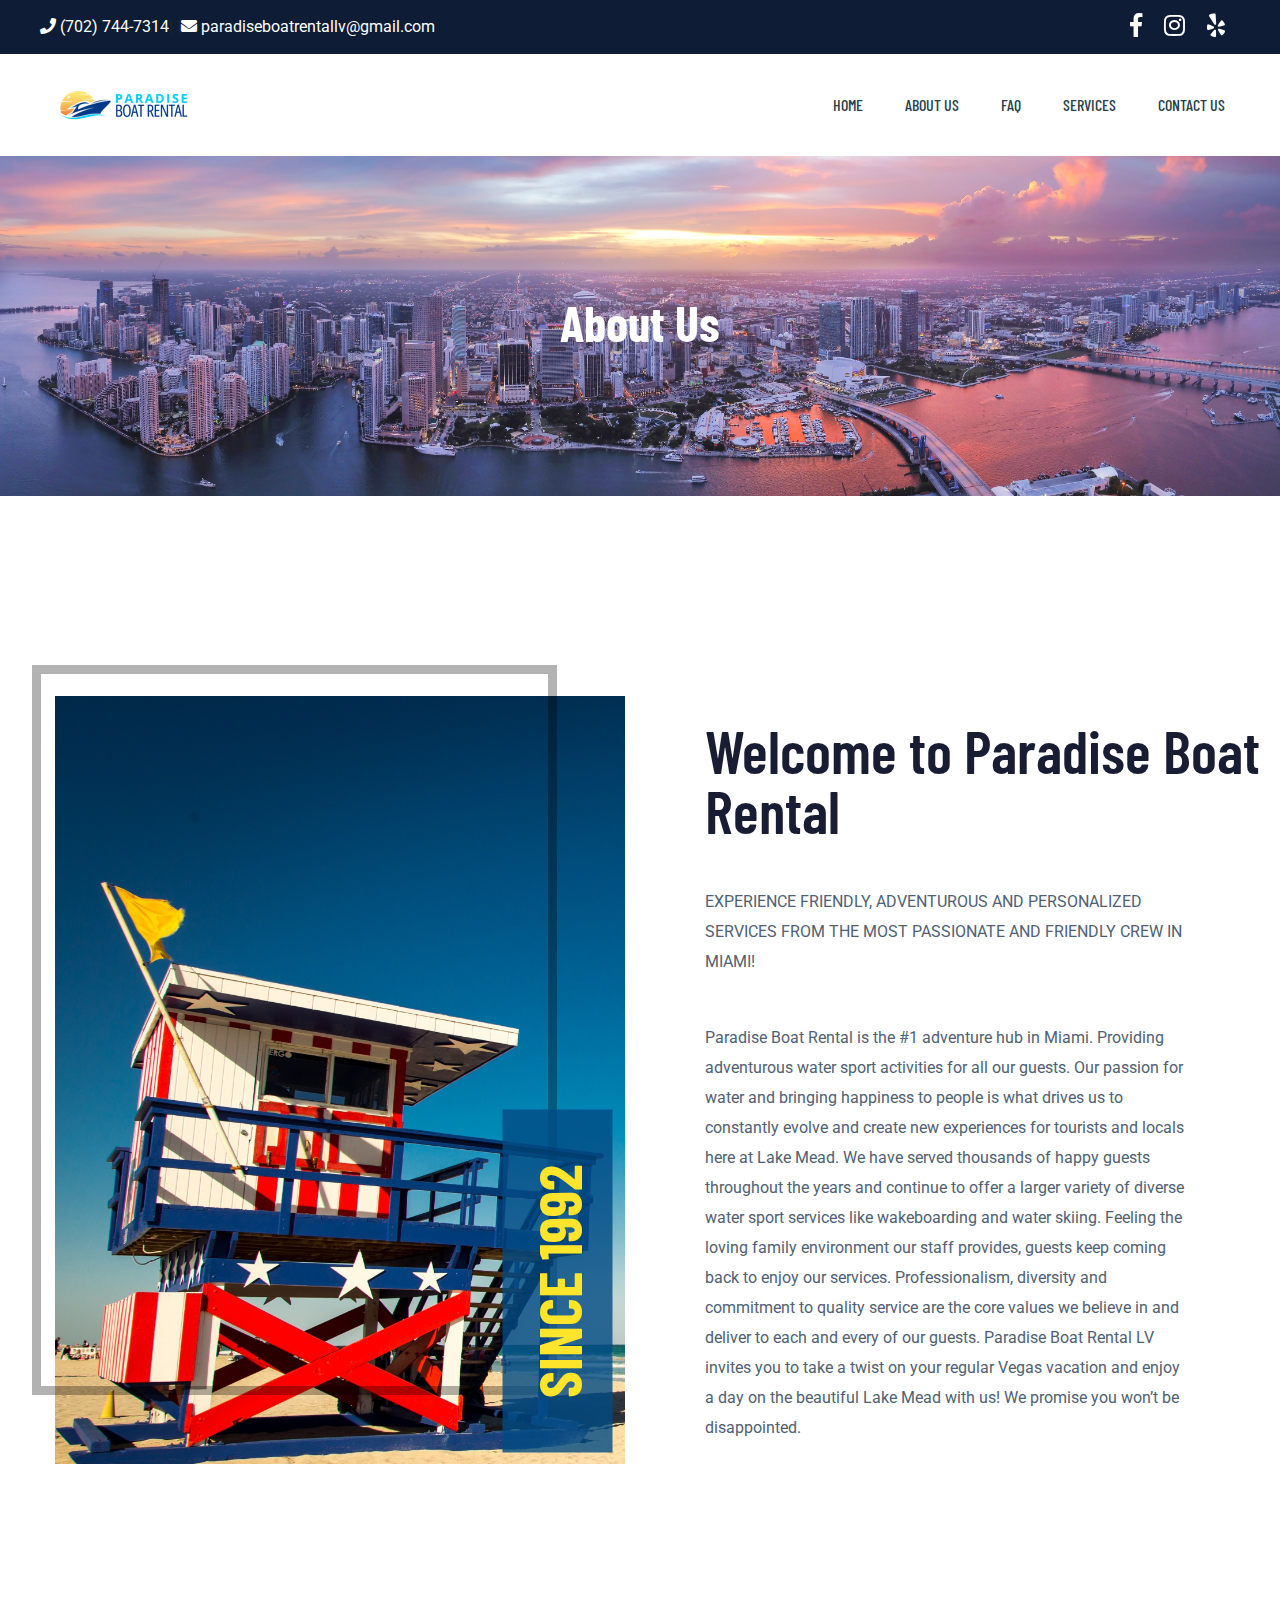
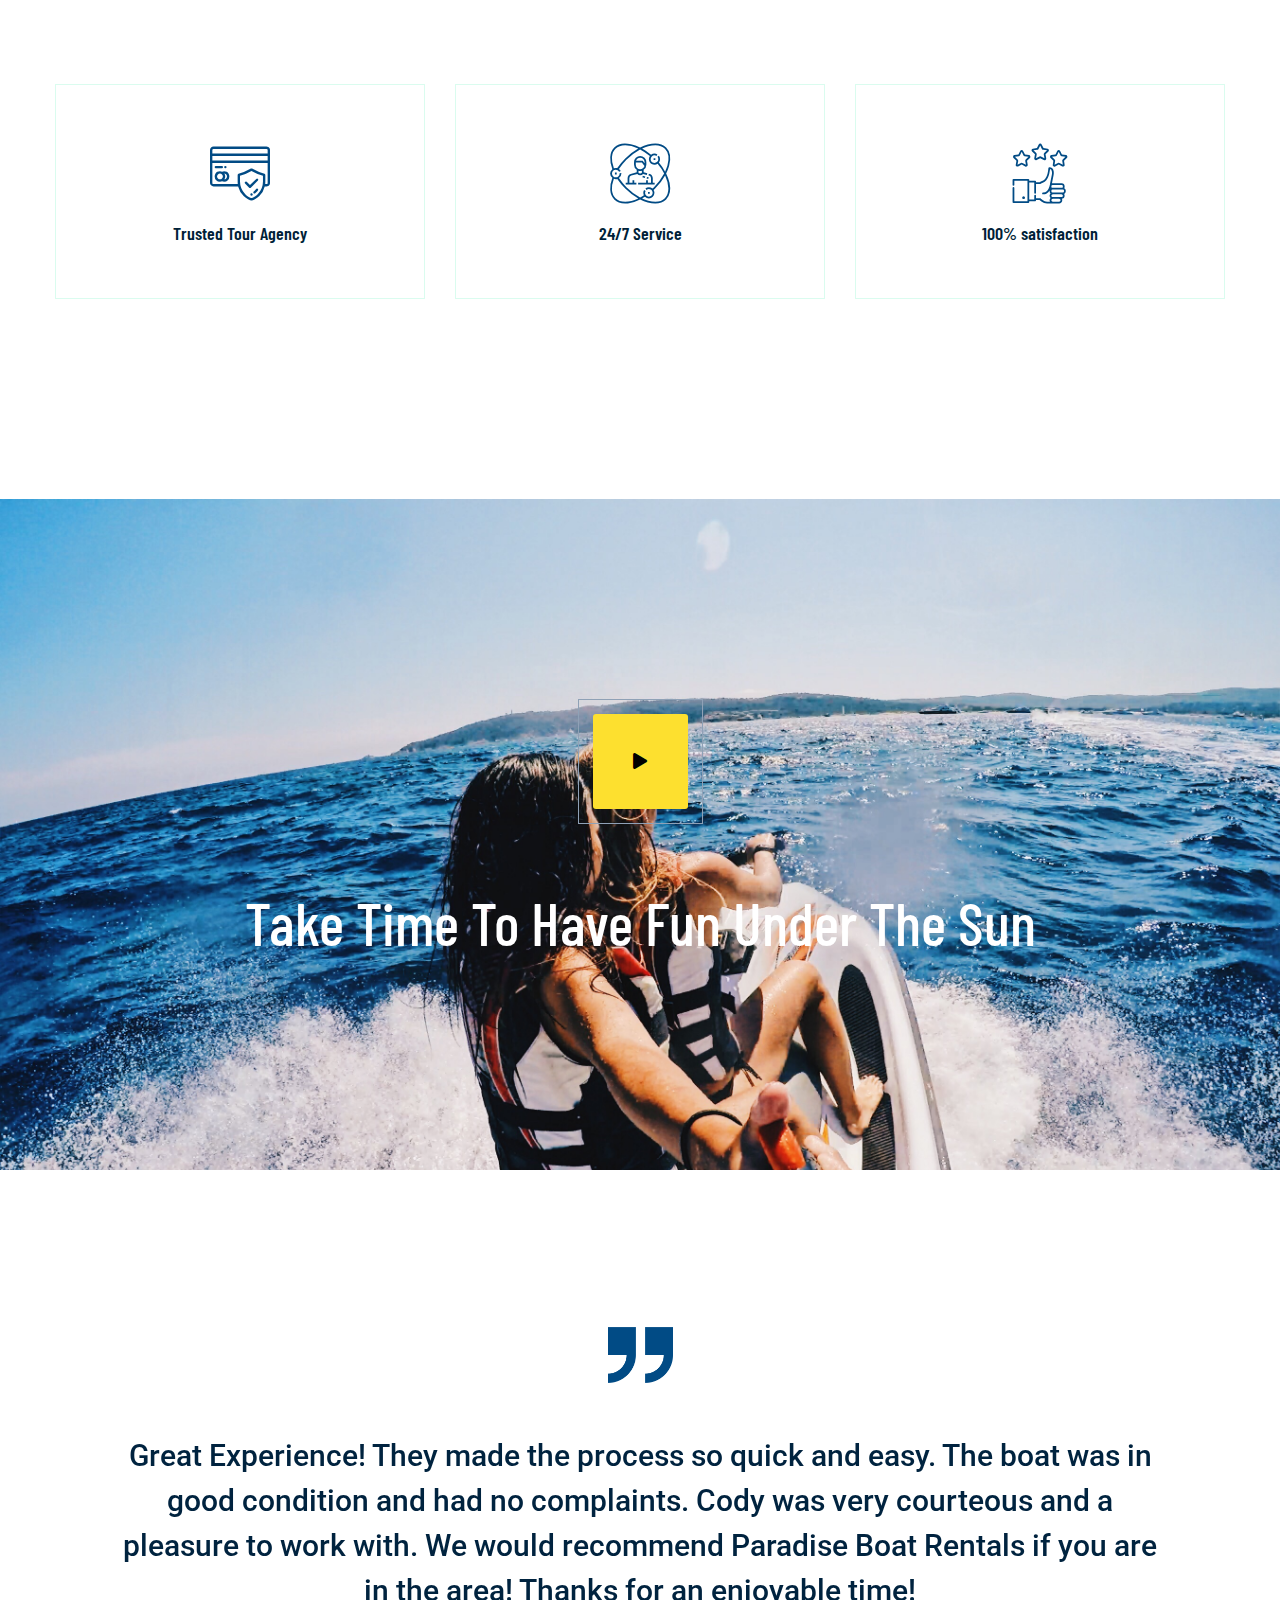
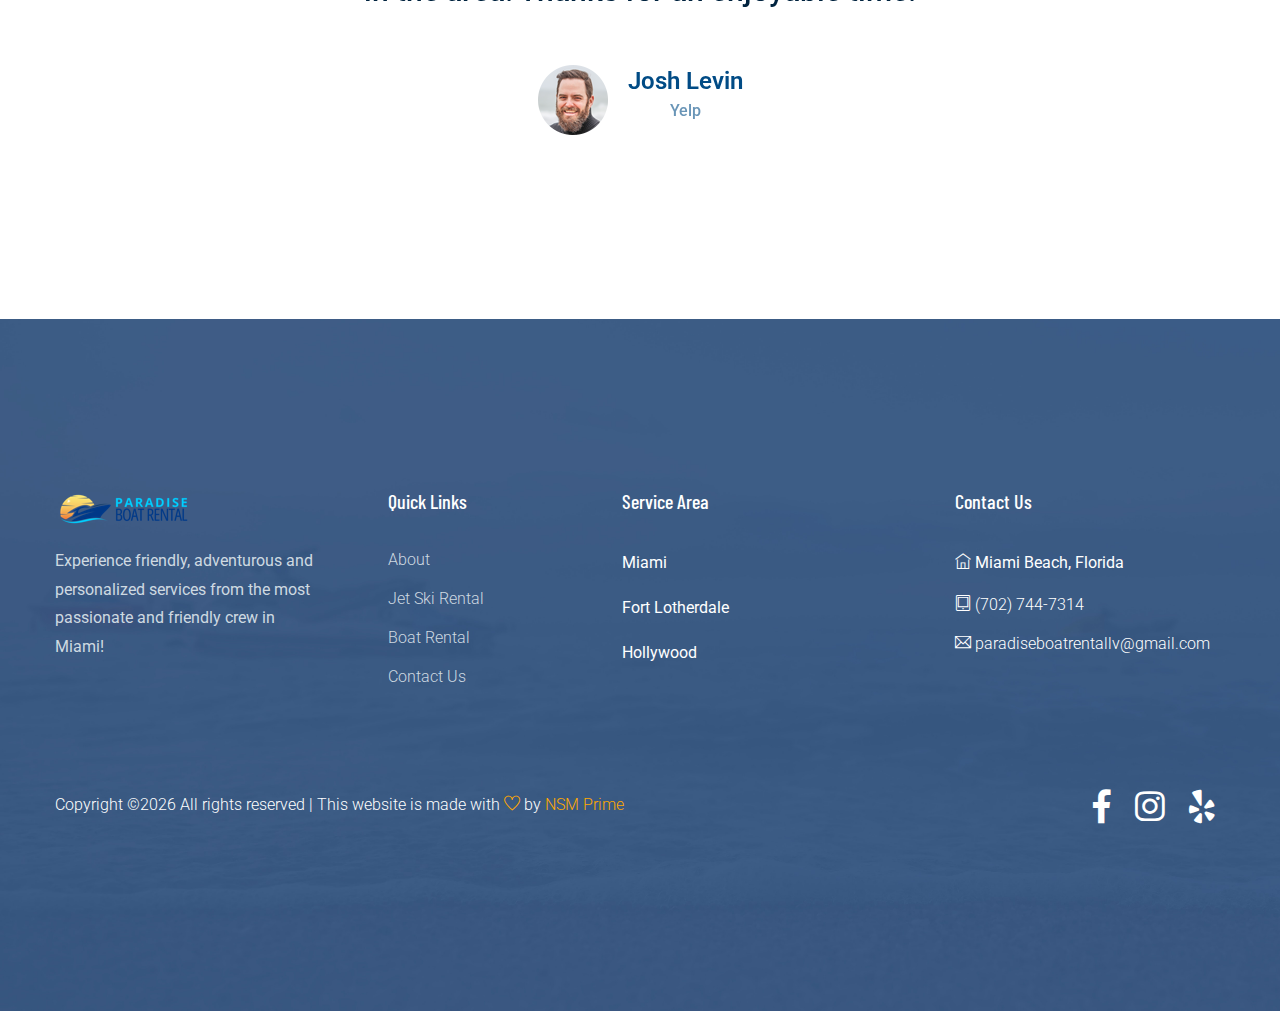
==== commit 2cc8df44: "Add files via upload" ====
--- a/about.html
+++ b/about.html
@@ -229,8 +229,8 @@
                                             <img src="assets/img/testmonial/Homepage_testi.png" alt="">
                                         </div>
                                         <div class="founder-text founder-text2">
-                                            <span>Joshua Levin</span>
-                                            <p>Costumer</p>
+                                            <span>Josh Levin</span>
+                                            <p>Yelp</p>
                                         </div>
                                     </div>
                                 </div>
@@ -241,17 +241,17 @@
                                 <div class="testimonial-caption ">
                                     <div class="testimonial-top-cap">
                                         <img src="assets/img/icon/testimonial.png" alt="">
-                                        <p>Logisti Group is a representative logistics operator providing full range of ser
-                                            of customs clearance and transportation worl.</p>
+                                        <p>We rented a pontoon and what a pleasure the entire experience was! From the excellent friendly staff to the beautiful boat! No one would believe it’s a rental it was in such perfect shape. Not a tear or worn spot, perfectly clean ect. Upon return the staff again were friendly and efficient. We will be back
+                                        </p>
                                     </div>
                                     <!-- founder -->
                                     <div class="testimonial-founder d-flex align-items-center justify-content-center">
                                         <div class="founder-img">
-                                            <img src="assets/img/testmonial/Homepage_testi.png" alt="">
+                                            <img src="assets/img/testmonial/Homepage_testi1.png" alt="">
                                         </div>
                                         <div class="founder-text founder-text2">
-                                            <span>Jessya Inn</span>
-                                            <p>Co Founder</p>
+                                            <span>Robert Keen</span>
+                                            <p>Google</p>
                                         </div>
                                     </div>
                                 </div>
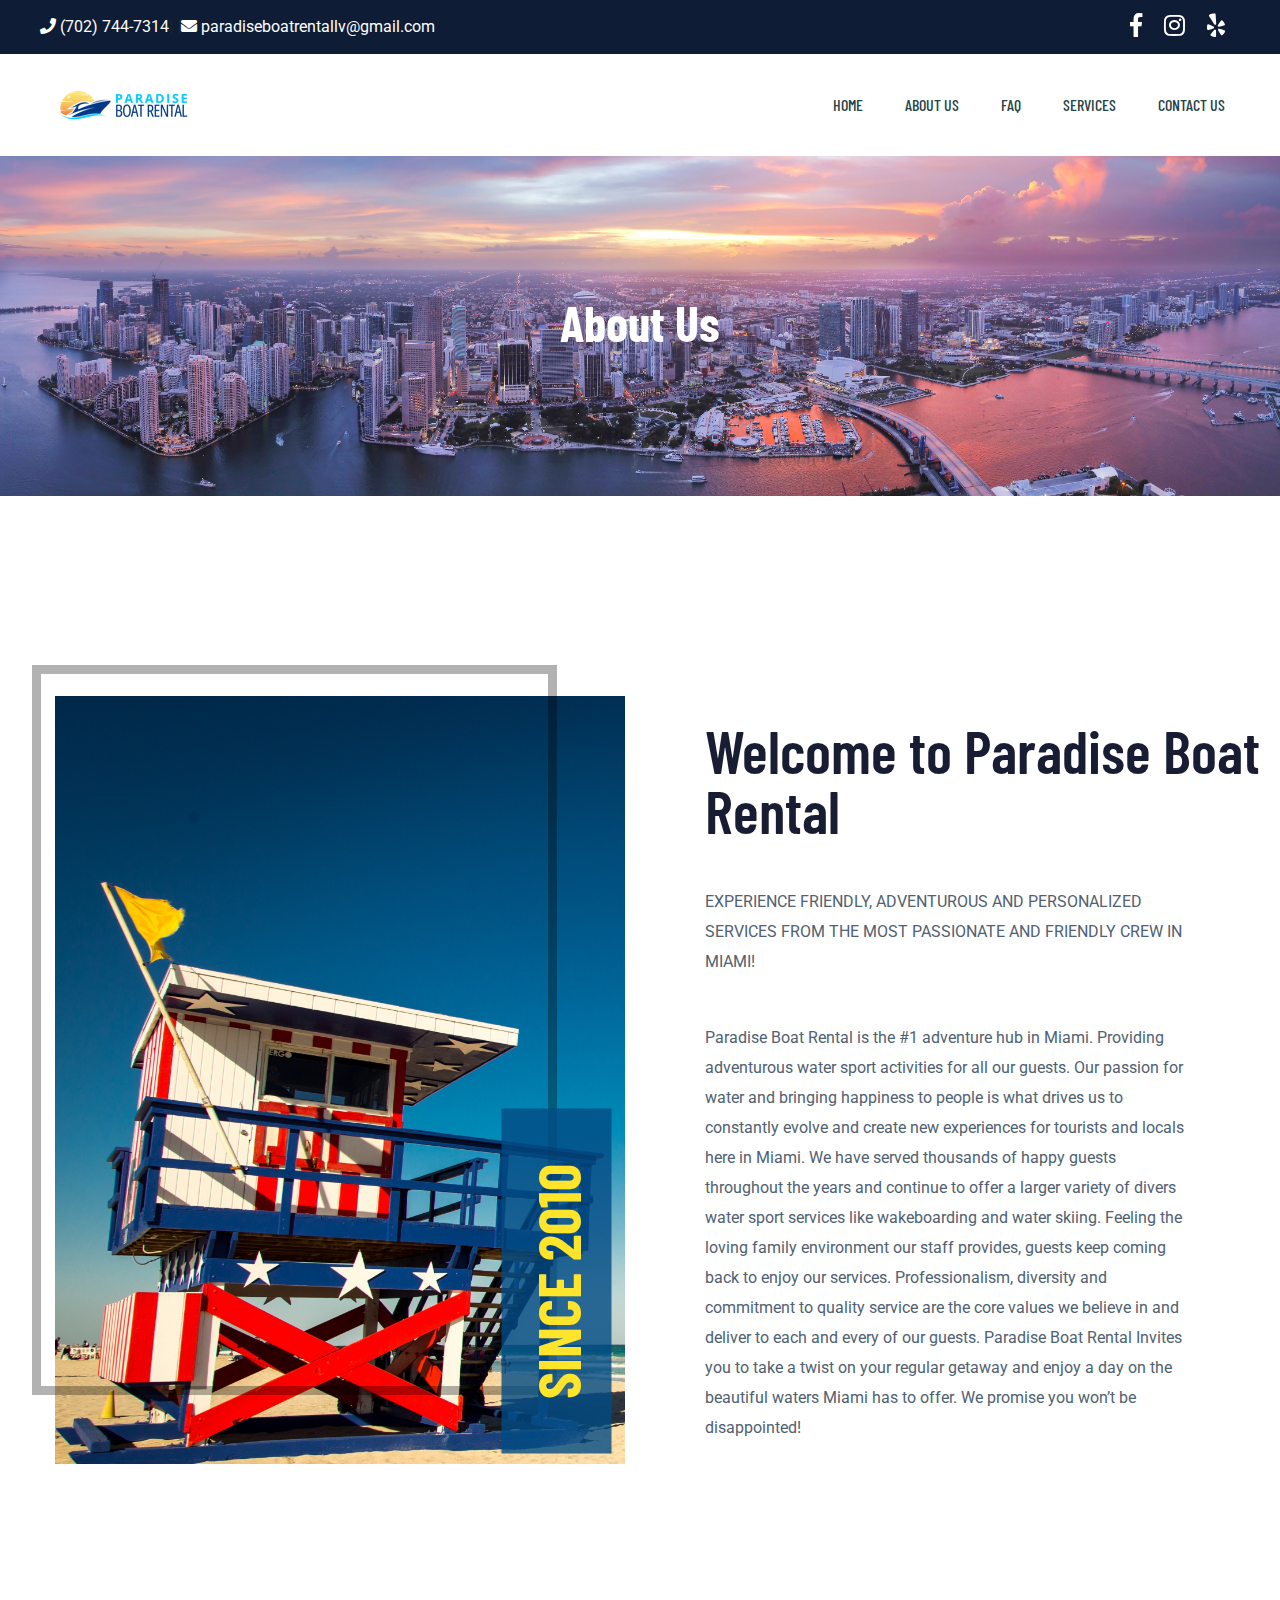
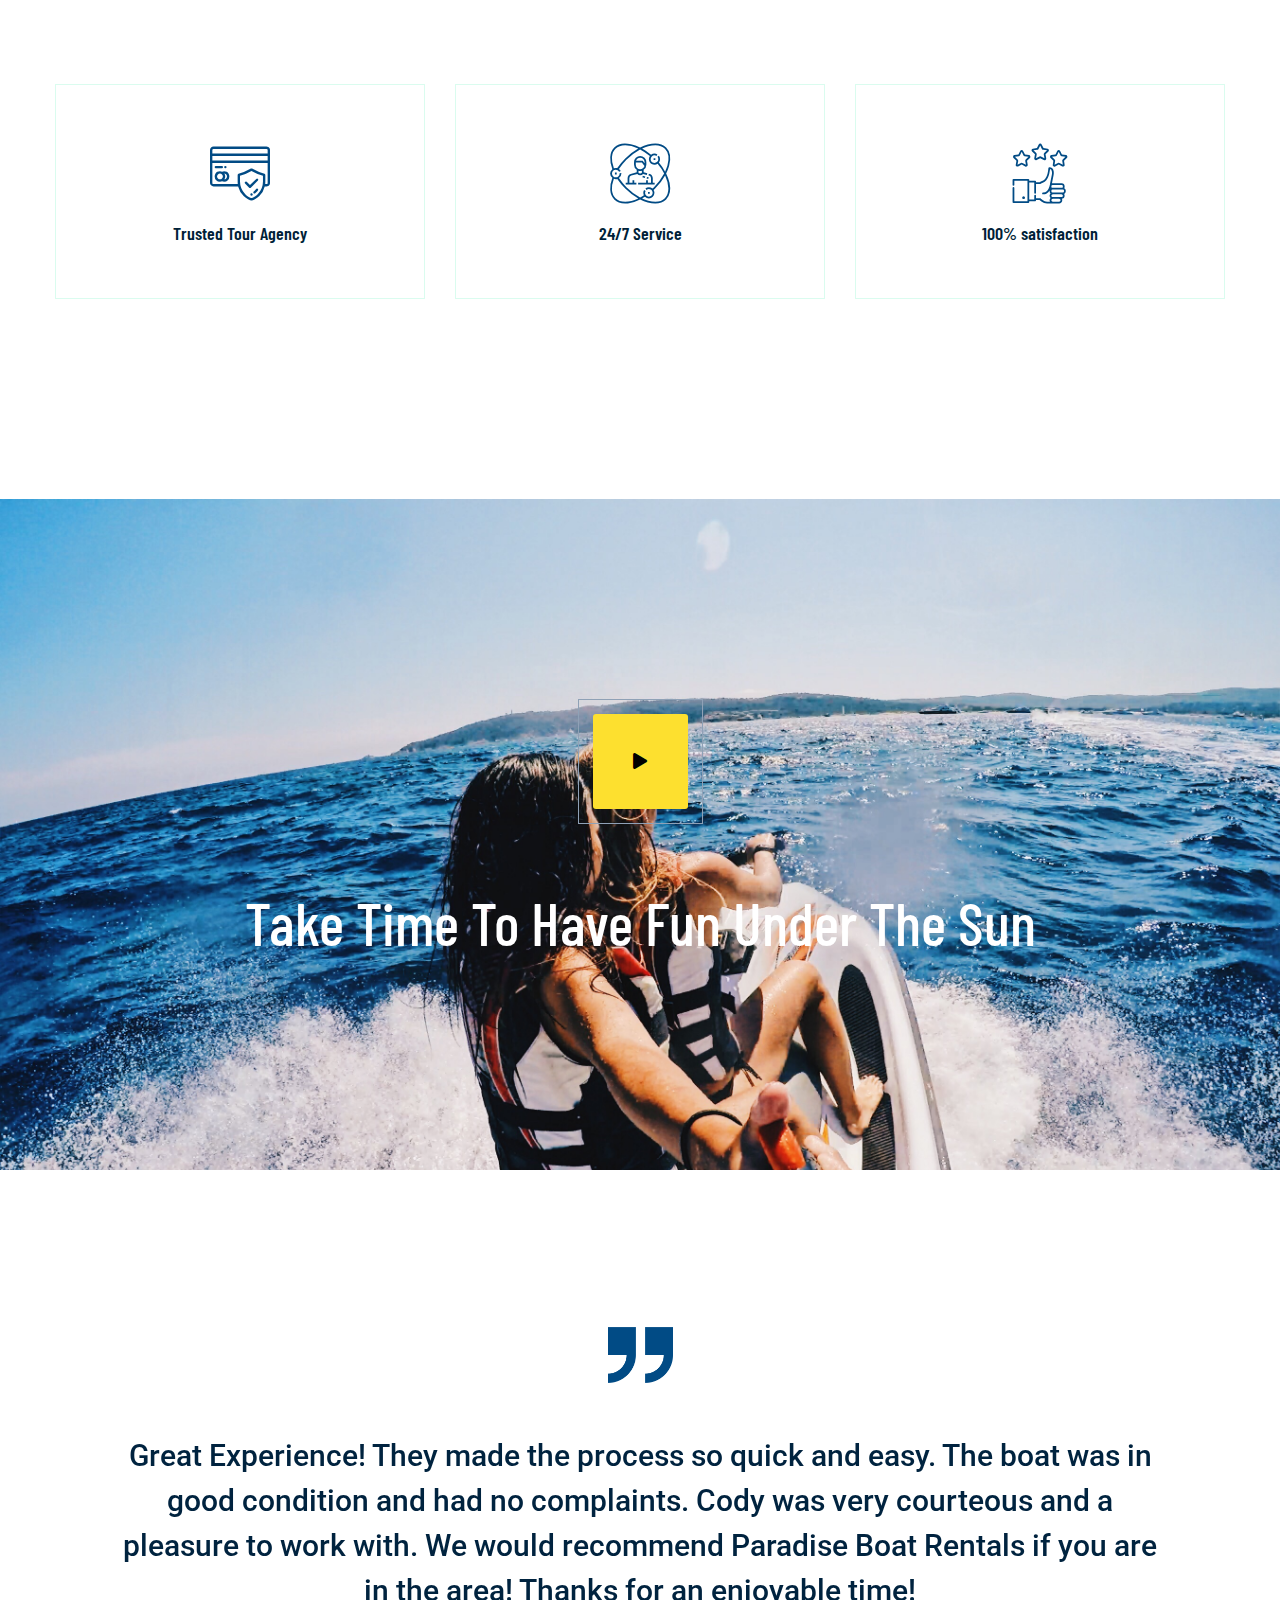
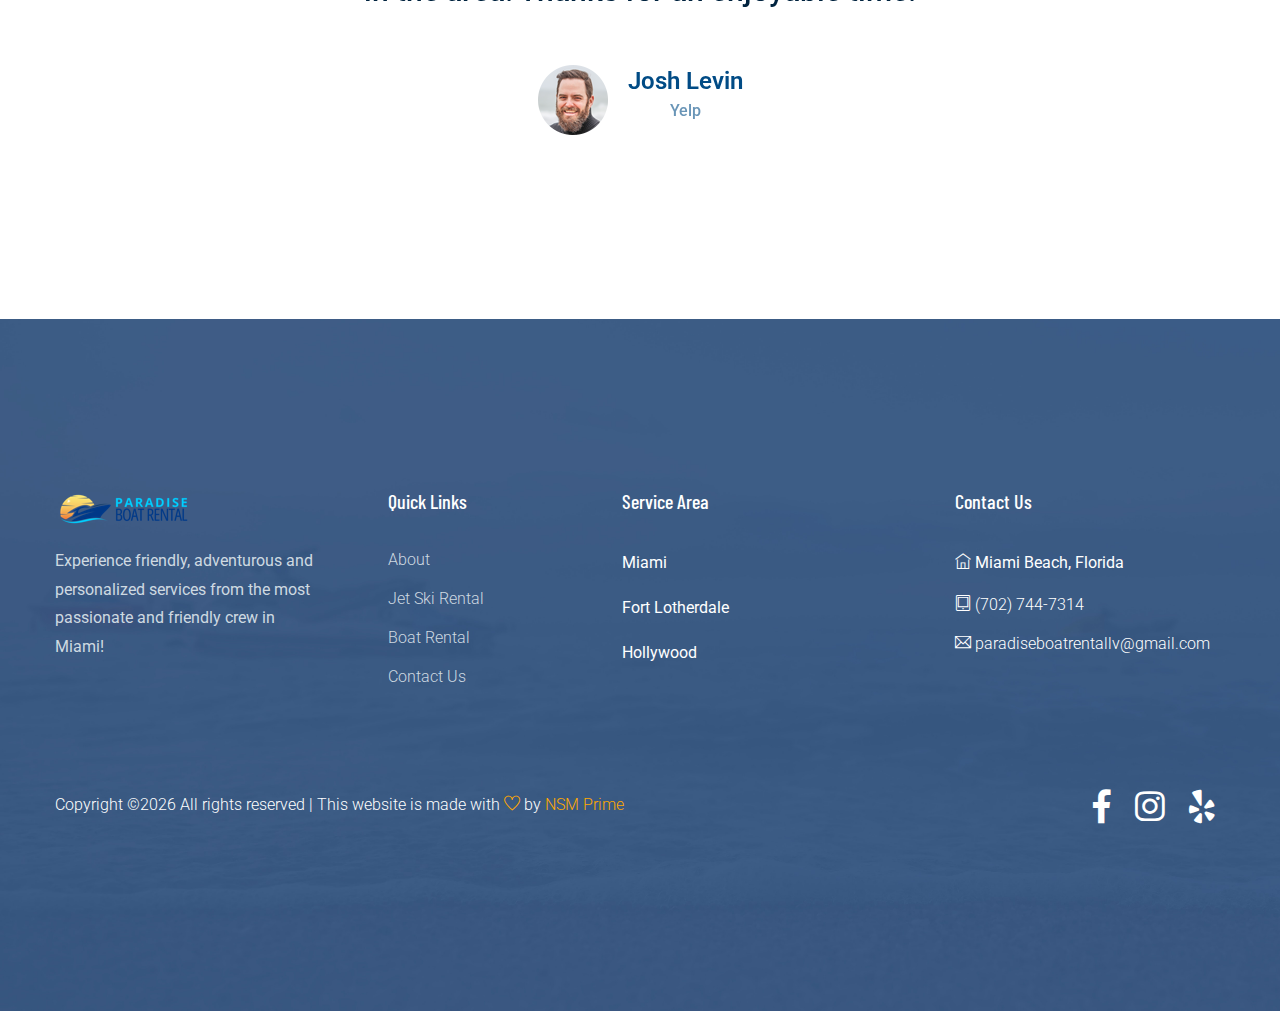
==== commit 2813c2ff: "Update about.html" ====
--- a/about.html
+++ b/about.html
@@ -131,7 +131,7 @@
                         <div class="support-location-img mb-50">
                             <img src="assets/img/service/support-img.jpg" alt="">
                             <div class="support-img-cap">
-                                <span>Since 1992</span>
+                                <span>Since 2010</span>
                             </div>
                         </div>
                     </div>
@@ -143,9 +143,8 @@
                             </div>
                             <div class="support-caption">
                                 <p>EXPERIENCE FRIENDLY, ADVENTUROUS AND PERSONALIZED SERVICES FROM THE MOST PASSIONATE AND FRIENDLY CREW IN MIAMI!</p>
-                                <p>Paradise Boat Rental is the #1 adventure hub in Miami. Providing adventurous water sport activities for all our guests. Our passion for water and bringing happiness to people is what drives us to constantly evolve and create new experiences for tourists and locals here at Lake Mead. We have served thousands of happy guests throughout the years and continue to offer a larger variety of diverse water sport services like wakeboarding and water skiing. Feeling the loving family environment our staff provides, guests keep coming back to enjoy our services.
-
-                                    Professionalism, diversity and commitment to quality service are the core values we believe in and deliver to each and every of our guests. Paradise Boat Rental LV invites you to take a twist on your regular Vegas vacation and enjoy a day on the beautiful Lake Mead with us! We promise you won’t be disappointed.</p>
+                                <p>Paradise Boat Rental is the #1 adventure hub in Miami. Providing adventurous water sport activities for all our guests. Our passion for water and bringing happiness to people is what drives us to constantly evolve and create new experiences for tourists and locals here in Miami. We have served thousands of happy guests throughout the years and continue to offer a larger variety of divers water sport services like wakeboarding and water skiing. Feeling the loving family environment our staff provides, guests keep coming back to enjoy our services. Professionalism, diversity and commitment to quality service are the core values we believe in and deliver to each and every of our guests. Paradise Boat Rental Invites you to take a twist on your regular getaway and enjoy a day on the beautiful waters Miami has to offer. We promise you won’t be disappointed! 
+</p>
                             </div>
                         </div>
                     </div>
@@ -394,4 +393,4 @@
         <script src="./assets/js/main.js"></script>
         
     </body>
-</html>+</html>
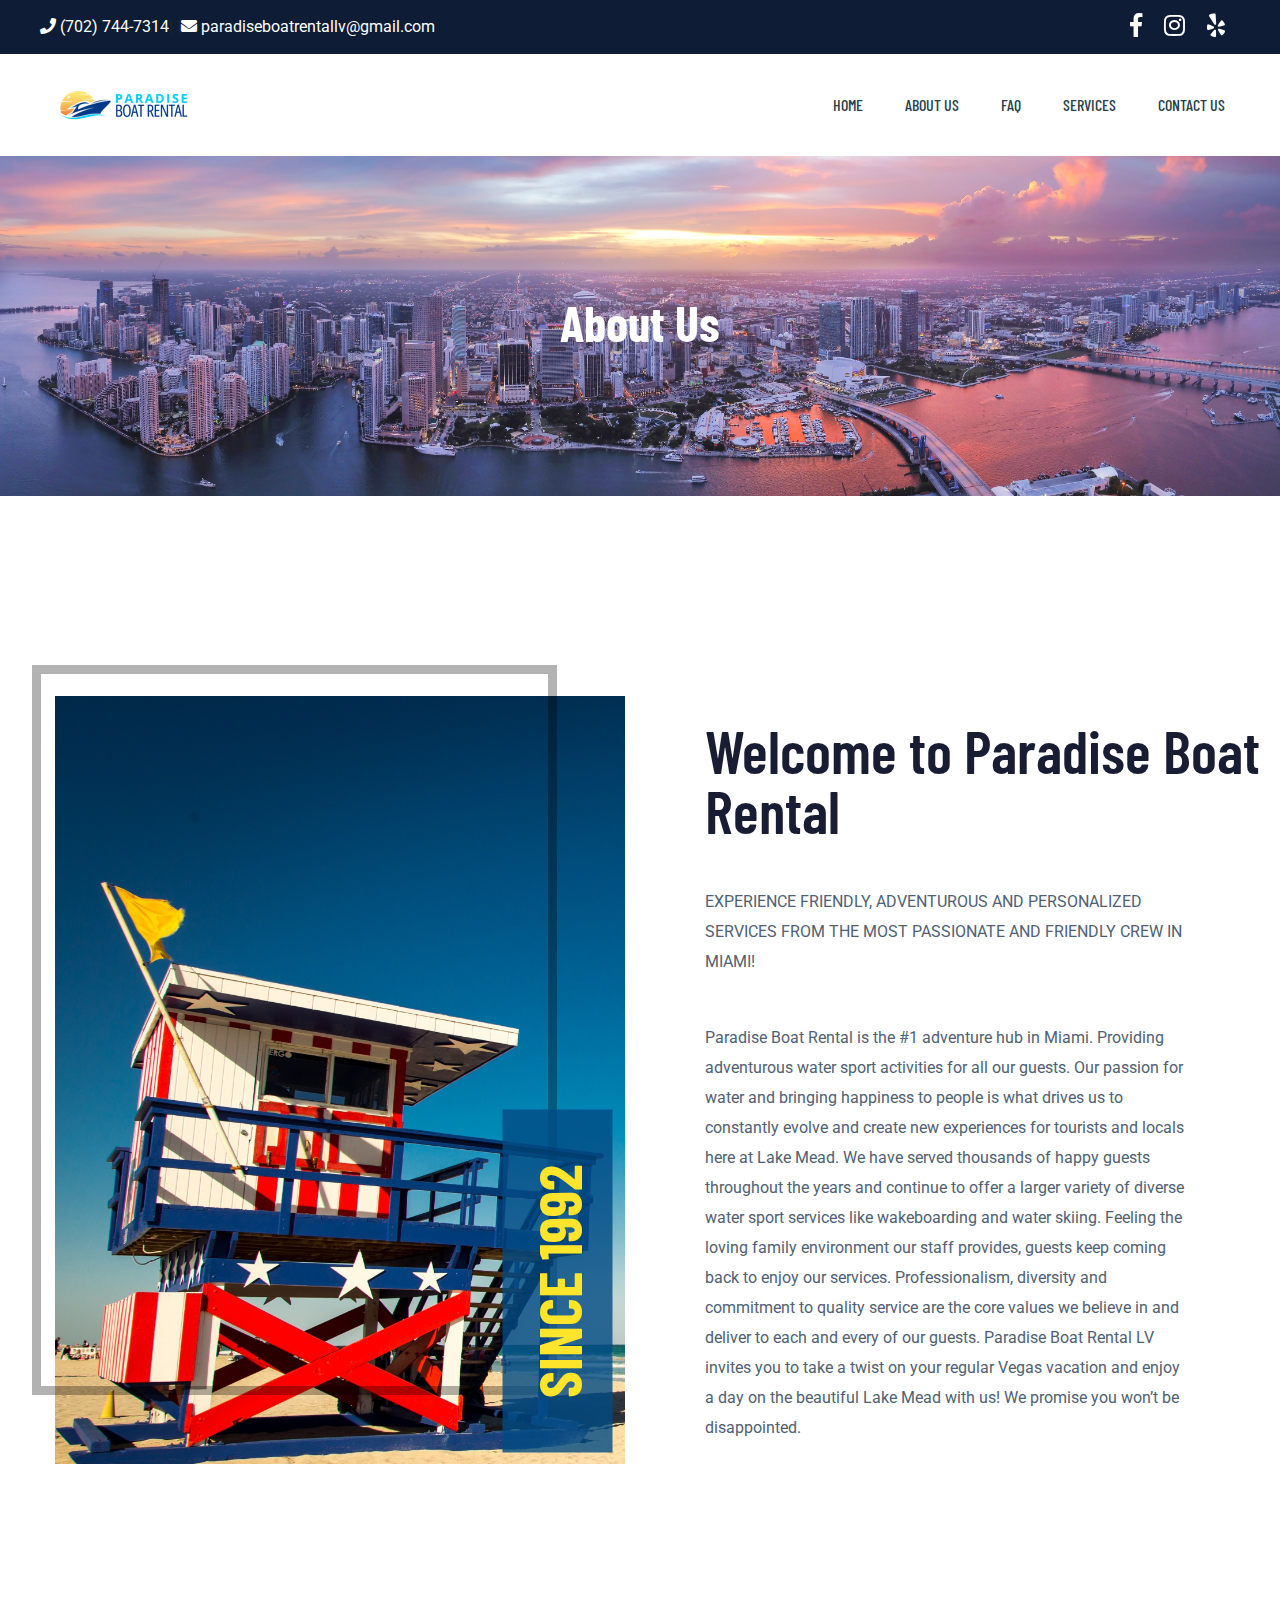
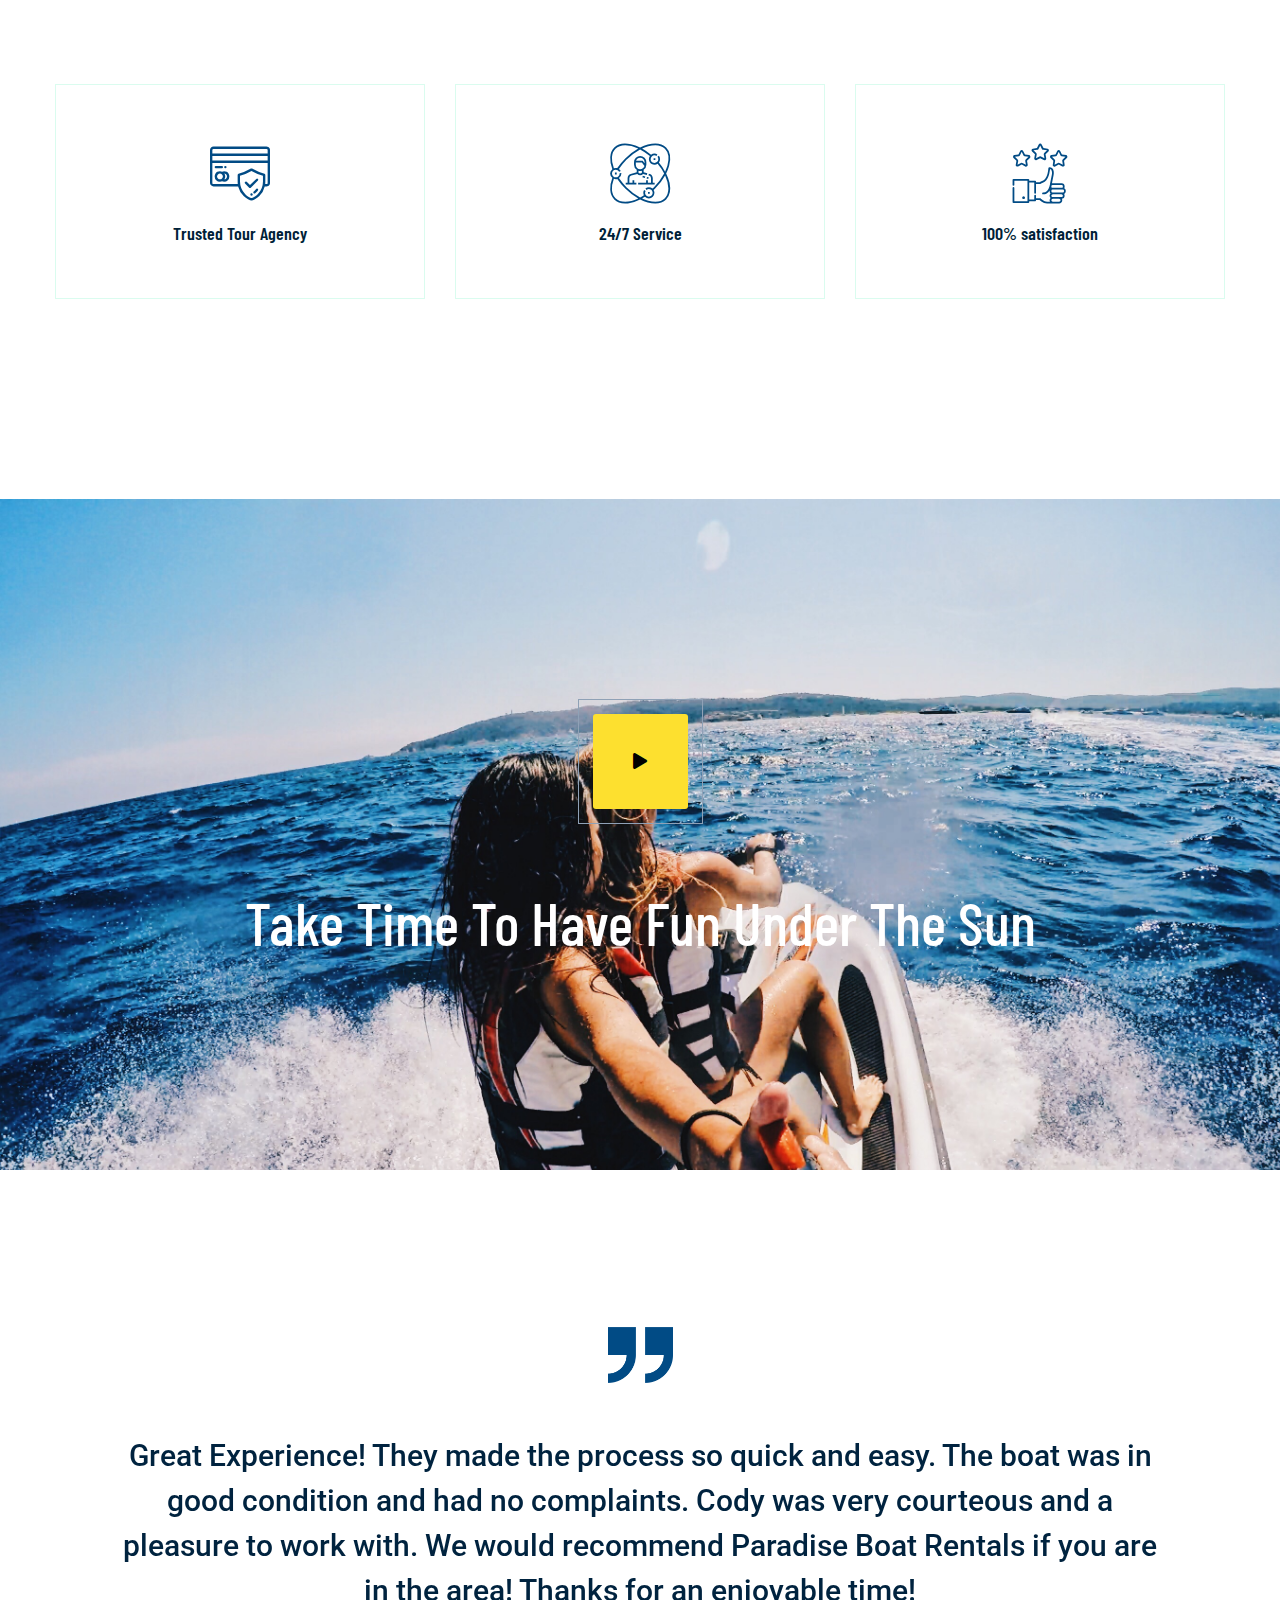
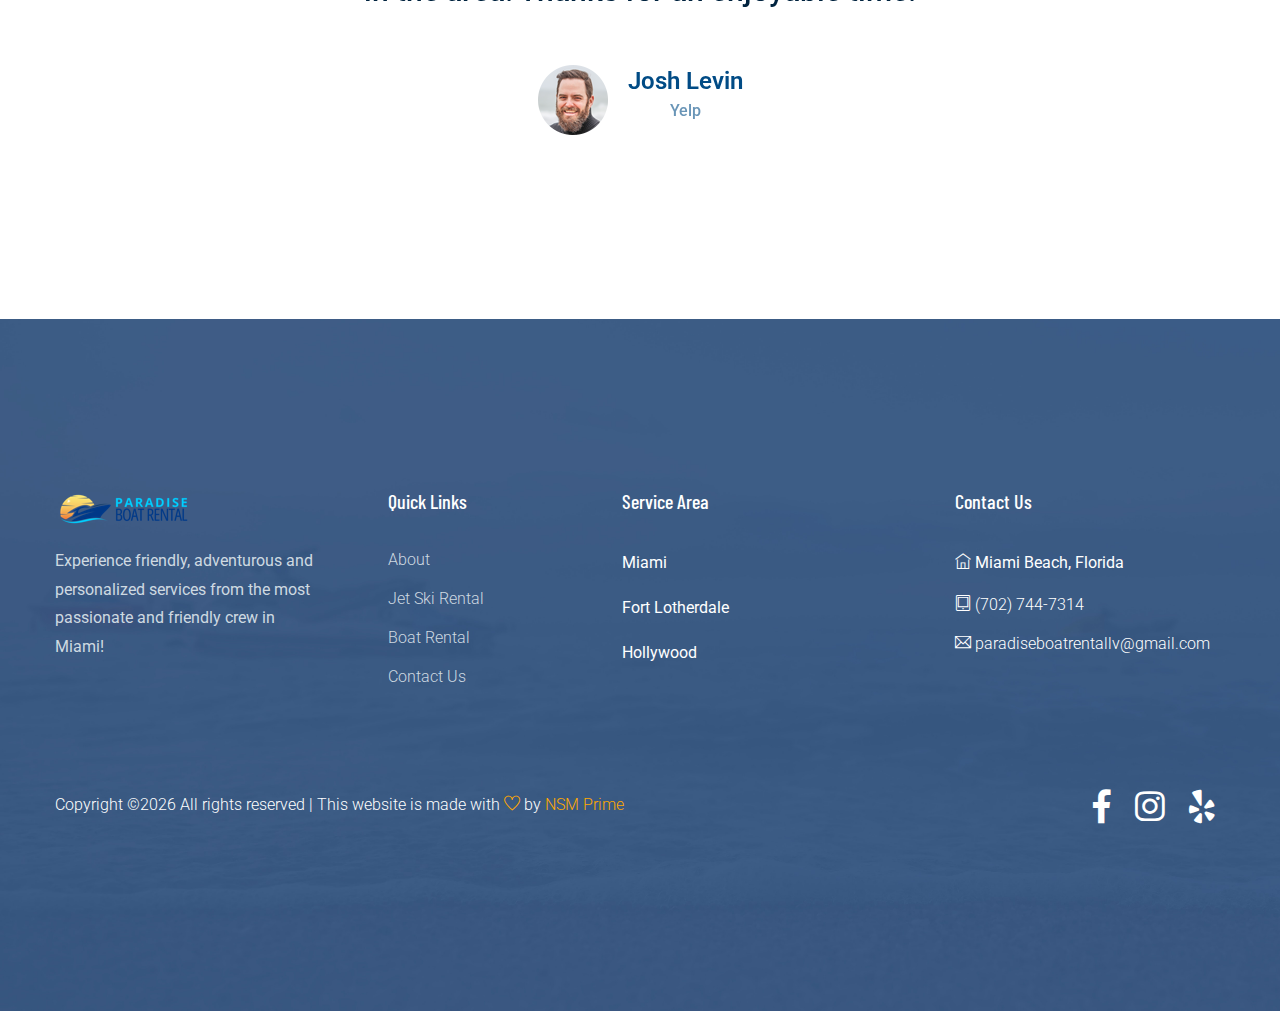
==== commit 889a1a92: "commit" ====
--- a/about.html
+++ b/about.html
@@ -131,7 +131,7 @@
                         <div class="support-location-img mb-50">
                             <img src="assets/img/service/support-img.jpg" alt="">
                             <div class="support-img-cap">
-                                <span>Since 2010</span>
+                                <span>Since 1992</span>
                             </div>
                         </div>
                     </div>
@@ -143,8 +143,9 @@
                             </div>
                             <div class="support-caption">
                                 <p>EXPERIENCE FRIENDLY, ADVENTUROUS AND PERSONALIZED SERVICES FROM THE MOST PASSIONATE AND FRIENDLY CREW IN MIAMI!</p>
-                                <p>Paradise Boat Rental is the #1 adventure hub in Miami. Providing adventurous water sport activities for all our guests. Our passion for water and bringing happiness to people is what drives us to constantly evolve and create new experiences for tourists and locals here in Miami. We have served thousands of happy guests throughout the years and continue to offer a larger variety of divers water sport services like wakeboarding and water skiing. Feeling the loving family environment our staff provides, guests keep coming back to enjoy our services. Professionalism, diversity and commitment to quality service are the core values we believe in and deliver to each and every of our guests. Paradise Boat Rental Invites you to take a twist on your regular getaway and enjoy a day on the beautiful waters Miami has to offer. We promise you won’t be disappointed! 
-</p>
+                                <p>Paradise Boat Rental is the #1 adventure hub in Miami. Providing adventurous water sport activities for all our guests. Our passion for water and bringing happiness to people is what drives us to constantly evolve and create new experiences for tourists and locals here at Lake Mead. We have served thousands of happy guests throughout the years and continue to offer a larger variety of diverse water sport services like wakeboarding and water skiing. Feeling the loving family environment our staff provides, guests keep coming back to enjoy our services.
+
+                                    Professionalism, diversity and commitment to quality service are the core values we believe in and deliver to each and every of our guests. Paradise Boat Rental LV invites you to take a twist on your regular Vegas vacation and enjoy a day on the beautiful Lake Mead with us! We promise you won’t be disappointed.</p>
                             </div>
                         </div>
                     </div>
@@ -393,4 +394,4 @@
         <script src="./assets/js/main.js"></script>
         
     </body>
-</html>
+</html>--- a/assets/css/style.css
+++ b/assets/css/style.css
@@ -1,4 +1,4 @@
-@import url("https://fonts.googleapis.com/css?family=Barlow+Condensed:200,300,400,500,600,700,800,900|Roboto:300,400,500,700,900|Satisfy&display=swap");.white-bg{background:#ffffff}.gray-bg{background:#f5f5f5}.gray-bg{background:#f7f7fd}.white-bg{background:#fff}.black-bg{background:#16161a}.theme-bg{background:#014b85}.brand-bg{background:#f1f4fa}.testimonial-bg{background:#f9fafc}.white-color{color:#fff}.black-color{color:#16161a}.theme-color{color:#014b85}.boxed-btn{background:#fff;color:#014b85 !important;display:inline-block;padding:18px 44px;font-family:"Barlow Condensed";font-size:14px;font-weight:400;border:0;border:1px solid #014b85;letter-spacing:3px;text-align:center;color:#014b85;text-transform:uppercase;cursor:pointer}.boxed-btn:hover{background:#014b85;color:#fff !important;border:1px solid #014b85}.boxed-btn:focus{outline:none}.boxed-btn.large-width{width:220px}[data-overlay]{position:relative;background-size:cover;background-repeat:no-repeat;background-position:center center}[data-overlay]::before{position:absolute;left:0;top:0;right:0;bottom:0;content:""}[data-opacity="1"]::before{opacity:0.1}[data-opacity="2"]::before{opacity:0.2}[data-opacity="3"]::before{opacity:0.3}[data-opacity="4"]::before{opacity:0.4}[data-opacity="5"]::before{opacity:0.5}[data-opacity="6"]::before{opacity:0.6}[data-opacity="7"]::before{opacity:0.7}[data-opacity="8"]::before{opacity:0.8}[data-opacity="9"]::before{opacity:0.9}s body{font-family:"Roboto";font-weight:normal;font-style:normal}h1,h2,h3,h4,h5,h6{font-family:"Barlow Condensed";color:#0b1c39;margin-top:0px;font-style:normal;font-weight:500;text-transform:normal}p{font-family:"Roboto";color:#506172;font-size:16px;line-height:30px;margin-bottom:15px;font-weight:normal}.bg-img-1{background-image:url(../img/slider/slider-img-1.jpg)}.bg-img-2{background-image:url(../img/background-img/bg-img-2.jpg)}.cta-bg-1{background-image:url(../img/background-img/bg-img-3.jpg)}.img{max-width:100%;-webkit-transition:all .3s ease-out 0s;-moz-transition:all .3s ease-out 0s;-ms-transition:all .3s ease-out 0s;-o-transition:all .3s ease-out 0s;transition:all .3s ease-out 0s}.f-left{float:left}.f-right{float:right}.fix{overflow:hidden}.clear{clear:both}a,.button{-webkit-transition:all .3s ease-out 0s;-moz-transition:all .3s ease-out 0s;-ms-transition:all .3s ease-out 0s;-o-transition:all .3s ease-out 0s;transition:all .3s ease-out 0s}a:focus,.button:focus{text-decoration:none;outline:none}a{color:#635c5c}a:hover{color:#fff}a:focus,a:hover,.portfolio-cat a:hover,.footer -menu li a:hover{text-decoration:none}a,button{color:#fff;outline:medium none}button:focus,input:focus,input:focus,textarea,textarea:focus{outline:0}.uppercase{text-transform:uppercase}input:focus::-moz-placeholder{opacity:0;-webkit-transition:.4s;-o-transition:.4s;transition:.4s}.capitalize{text-transform:capitalize}h1 a,h2 a,h3 a,h4 a,h5 a,h6 a{color:inherit}ul{margin:0px;padding:0px}li{list-style:none}hr{border-bottom:1px solid #eceff8;border-top:0 none;margin:30px 0;padding:0}.theme-overlay{position:relative}.theme-overlay::before{background:#1696e7 none repeat scroll 0 0;content:"";height:100%;left:0;opacity:0.6;position:absolute;top:0;width:100%}.overlay{position:relative;z-index:0}.overlay::before{position:absolute;content:"";top:0;left:0;width:100%;height:100%;z-index:-1}.overlay2{position:relative;z-index:0}.overlay2::before{position:absolute;content:"";background-color:#2E2200;top:0;left:0;width:100%;height:100%;z-index:-1;opacity:0.5}.section-padding{padding-top:120px;padding-bottom:120px}.separator{border-top:1px solid #f2f2f2}.mb-90{margin-bottom:90px}@media (max-width: 767px){.mb-90{margin-bottom:30px}}@media (min-width: 768px) and (max-width: 991px){.mb-90{margin-bottom:45px}}.owl-carousel .owl-nav div{background:rgba(255,255,255,0.8) none repeat scroll 0 0;height:40px;left:20px;line-height:40px;font-size:22px;color:#646464;opacity:1;visibility:visible;position:absolute;text-align:center;top:50%;transform:translateY(-50%);transition:all 0.3s ease 0s;width:40px}.owl-carousel .owl-nav div.owl-next{left:auto;right:-30px}.owl-carousel .owl-nav div.owl-next i{position:relative;right:0;top:1px}.owl-carousel .owl-nav div.owl-prev i{position:relative;right:1px;top:0px}.owl-carousel:hover .owl-nav div{opacity:1;visibility:visible}.owl-carousel:hover .owl-nav div:hover{color:#fff;background:#53BEF1}.btn{background:#014b85;-moz-user-select:none;text-transform:uppercase;color:#fff;cursor:pointer;display:inline-block;font-size:14px;font-weight:500;letter-spacing:1px;line-height:0;margin-bottom:0;padding:27px 44px;border-radius:5px;margin:10px;cursor:pointer;transition:color 0.4s linear;position:relative;z-index:1;border:0;overflow:hidden;margin:0}.btn::before{content:"";position:absolute;left:0;top:0;width:100%;height:100%;background:#53BEF1;z-index:1;border-radius:5px;transition:transform 0.5s;transition-timing-function:ease;transform-origin:0 0;transition-timing-function:cubic-bezier(0.5, 1.6, 0.4, 0.7);transform:scaleX(0);border-radius:0}.btn:hover::before{transform:scaleX(1);color:#fff !important;z-index:-1}.header-btn{text-transform:uppercase}.btn.focus,.btn:focus{outline:0;box-shadow:none}.border-btn{border:2px solid #014b85;color:#014b85;font:"Barlow Condensed";background:none;-moz-user-select:none;padding:28px 50px;margin:10px;text-transform:uppercase;cursor:pointer;display:inline-block;font-size:14px;font-weight:500;letter-spacing:1px;margin-bottom:0;border-radius:5px;position:relative;transition:color 0.4s linear;position:relative;overflow:hidden;margin:0}.border-btn::before{border:2px solid transparent;content:"";position:absolute;left:0;top:0;width:100%;height:100%;background:#014b85;z-index:-1;transition:transform 0.5s;transition-timing-function:ease;transform-origin:0 0;transition-timing-function:cubic-bezier(0.5, 1.6, 0.4, 0.7);transform:scaleY(0);border-radius:0}.border-btn:hover::before{transform:scaleY(1);order:2px solid transparent}.send-btn{background:#014b85;color:#fff;font-size:14px;width:100%;height:55px;border:none;border-radius:5px;cursor:pointer;transition:color 0.4s linear;position:relative;overflow:hidden;z-index:1}.send-btn::before{border:2px solid transparent;content:"";position:absolute;left:0;top:0;width:100%;height:100%;background:#e6373d;color:#014b85;z-index:-1;transition:transform 0.5s;transition-timing-function:ease;transform-origin:0 0;transition-timing-function:cubic-bezier(0.5, 1.6, 0.4, 0.7);transform:scaleX(0)}.send-btn:hover::before{transform:scaleY(1);order:2px solid transparent;color:red}.breadcrumb>.active{color:#888}#scrollUp{background:#014b85;height:50px;width:50px;right:31px;bottom:18px;color:#fff;font-size:20px;text-align:center;border-radius:50%;line-height:48px;border:2px solid transparent}@media (max-width: 767px){#scrollUp{right:16px}}#scrollUp:hover{color:#fff}.sticky-bar{left:0;margin:auto;position:fixed;top:0;width:100%;-webkit-box-shadow:0 10px 15px rgba(25,25,25,0.1);box-shadow:0 10px 15px rgba(25,25,25,0.1);z-index:9999;-webkit-animation:300ms ease-in-out 0s normal none 1 running fadeInDown;animation:300ms ease-in-out 0s normal none 1 running fadeInDown;-webkit-box-shadow:0 10px 15px rgba(25,25,25,0.1);background:#fff}.mt-5{margin-top:5px}.mt-10{margin-top:10px}.mt-15{margin-top:15px}.mt-20{margin-top:20px}.mt-25{margin-top:25px}.mt-30{margin-top:30px}.mt-35{margin-top:35px}.mt-40{margin-top:40px}.mt-45{margin-top:45px}.mt-50{margin-top:50px}.mt-55{margin-top:55px}.mt-60{margin-top:60px}.mt-65{margin-top:65px}.mt-70{margin-top:70px}.mt-75{margin-top:75px}.mt-80{margin-top:80px}.mt-85{margin-top:85px}.mt-90{margin-top:90px}.mt-95{margin-top:95px}.mt-100{margin-top:100px}.mt-105{margin-top:105px}.mt-110{margin-top:110px}.mt-115{margin-top:115px}.mt-120{margin-top:120px}.mt-125{margin-top:125px}.mt-130{margin-top:130px}.mt-135{margin-top:135px}.mt-140{margin-top:140px}.mt-145{margin-top:145px}.mt-150{margin-top:150px}.mt-155{margin-top:155px}.mt-160{margin-top:160px}.mt-165{margin-top:165px}.mt-170{margin-top:170px}.mt-175{margin-top:175px}.mt-180{margin-top:180px}.mt-185{margin-top:185px}.mt-190{margin-top:190px}.mt-195{margin-top:195px}.mt-200{margin-top:200px}.mb-5{margin-bottom:5px}.mb-10{margin-bottom:10px}.mb-15{margin-bottom:15px}.mb-20{margin-bottom:20px}.mb-25{margin-bottom:25px}.mb-30{margin-bottom:30px}.mb-35{margin-bottom:35px}.mb-40{margin-bottom:40px}.mb-45{margin-bottom:45px}.mb-50{margin-bottom:50px}.mb-55{margin-bottom:55px}.mb-60{margin-bottom:60px}.mb-65{margin-bottom:65px}.mb-70{margin-bottom:70px}.mb-75{margin-bottom:75px}.mb-80{margin-bottom:80px}.mb-85{margin-bottom:85px}.mb-90{margin-bottom:90px}.mb-95{margin-bottom:95px}.mb-100{margin-bottom:100px}.mb-105{margin-bottom:105px}.mb-110{margin-bottom:110px}.mb-115{margin-bottom:115px}.mb-120{margin-bottom:120px}.mb-125{margin-bottom:125px}.mb-130{margin-bottom:130px}.mb-135{margin-bottom:135px}.mb-140{margin-bottom:140px}.mb-145{margin-bottom:145px}.mb-150{margin-bottom:150px}.mb-155{margin-bottom:155px}.mb-160{margin-bottom:160px}.mb-165{margin-bottom:165px}.mb-170{margin-bottom:170px}.mb-175{margin-bottom:175px}.mb-180{margin-bottom:180px}.mb-185{margin-bottom:185px}.mb-190{margin-bottom:190px}.mb-195{margin-bottom:195px}.mb-200{margin-bottom:200px}.ml-5{margin-left:5px}.ml-10{margin-left:10px}.ml-15{margin-left:15px}.ml-20{margin-left:20px}.ml-25{margin-left:25px}.ml-30{margin-left:30px}.ml-35{margin-left:35px}.ml-40{margin-left:40px}.ml-45{margin-left:45px}.ml-50{margin-left:50px}.ml-55{margin-left:55px}.ml-60{margin-left:60px}.ml-65{margin-left:65px}.ml-70{margin-left:70px}.ml-75{margin-left:75px}.ml-80{margin-left:80px}.ml-85{margin-left:85px}.ml-90{margin-left:90px}.ml-95{margin-left:95px}.ml-100{margin-left:100px}.ml-105{margin-left:105px}.ml-110{margin-left:110px}.ml-115{margin-left:115px}.ml-120{margin-left:120px}.ml-125{margin-left:125px}.ml-130{margin-left:130px}.ml-135{margin-left:135px}.ml-140{margin-left:140px}.ml-145{margin-left:145px}.ml-150{margin-left:150px}.ml-155{margin-left:155px}.ml-160{margin-left:160px}.ml-165{margin-left:165px}.ml-170{margin-left:170px}.ml-175{margin-left:175px}.ml-180{margin-left:180px}.ml-185{margin-left:185px}.ml-190{margin-left:190px}.ml-195{margin-left:195px}.ml-200{margin-left:200px}.mr-5{margin-right:5px}.mr-10{margin-right:10px}.mr-15{margin-right:15px}.mr-20{margin-right:20px}.mr-25{margin-right:25px}.mr-30{margin-right:30px}.mr-35{margin-right:35px}.mr-40{margin-right:40px}.mr-45{margin-right:45px}.mr-50{margin-right:50px}.mr-55{margin-right:55px}.mr-60{margin-right:60px}.mr-65{margin-right:65px}.mr-70{margin-right:70px}.mr-75{margin-right:75px}.mr-80{margin-right:80px}.mr-85{margin-right:85px}.mr-90{margin-right:90px}.mr-95{margin-right:95px}.mr-100{margin-right:100px}.mr-105{margin-right:105px}.mr-110{margin-right:110px}.mr-115{margin-right:115px}.mr-120{margin-right:120px}.mr-125{margin-right:125px}.mr-130{margin-right:130px}.mr-135{margin-right:135px}.mr-140{margin-right:140px}.mr-145{margin-right:145px}.mr-150{margin-right:150px}.mr-155{margin-right:155px}.mr-160{margin-right:160px}.mr-165{margin-right:165px}.mr-170{margin-right:170px}.mr-175{margin-right:175px}.mr-180{margin-right:180px}.mr-185{margin-right:185px}.mr-190{margin-right:190px}.mr-195{margin-right:195px}.mr-200{margin-right:200px}.pt-5{padding-top:5px}.pt-10{padding-top:10px}.pt-15{padding-top:15px}.pt-20{padding-top:20px}.pt-25{padding-top:25px}.pt-30{padding-top:30px}.pt-35{padding-top:35px}.pt-40{padding-top:40px}.pt-45{padding-top:45px}.pt-50{padding-top:50px}.pt-55{padding-top:55px}.pt-60{padding-top:60px}.pt-65{padding-top:65px}.pt-70{padding-top:70px}.pt-75{padding-top:75px}.pt-80{padding-top:80px}.pt-85{padding-top:85px}.pt-90{padding-top:90px}.pt-95{padding-top:95px}.pt-100{padding-top:100px}.pt-105{padding-top:105px}.pt-110{padding-top:110px}.pt-115{padding-top:115px}.pt-120{padding-top:120px}.pt-125{padding-top:125px}.pt-130{padding-top:130px}.pt-135{padding-top:135px}.pt-140{padding-top:140px}.pt-145{padding-top:145px}.pt-150{padding-top:150px}.pt-155{padding-top:155px}.pt-160{padding-top:160px}.pt-165{padding-top:165px}.pt-170{padding-top:170px}.pt-175{padding-top:175px}.pt-180{padding-top:180px}.pt-185{padding-top:185px}.pt-190{padding-top:190px}.pt-195{padding-top:195px}.pt-200{padding-top:200px}.pt-260{padding-top:260px}.pb-5{padding-bottom:5px}.pb-10{padding-bottom:10px}.pb-15{padding-bottom:15px}.pb-20{padding-bottom:20px}.pb-25{padding-bottom:25px}.pb-30{padding-bottom:30px}.pb-35{padding-bottom:35px}.pb-40{padding-bottom:40px}.pb-45{padding-bottom:45px}.pb-50{padding-bottom:50px}.pb-55{padding-bottom:55px}.pb-60{padding-bottom:60px}.pb-65{padding-bottom:65px}.pb-70{padding-bottom:70px}.pb-75{padding-bottom:75px}.pb-80{padding-bottom:80px}.pb-85{padding-bottom:85px}.pb-90{padding-bottom:90px}.pb-95{padding-bottom:95px}.pb-100{padding-bottom:100px}.pb-105{padding-bottom:105px}.pb-110{padding-bottom:110px}.pb-115{padding-bottom:115px}.pb-120{padding-bottom:120px}.pb-125{padding-bottom:125px}.pb-130{padding-bottom:130px}.pb-135{padding-bottom:135px}.pb-140{padding-bottom:140px}.pb-145{padding-bottom:145px}.pb-150{padding-bottom:150px}.pb-155{padding-bottom:155px}.pb-160{padding-bottom:160px}.pb-165{padding-bottom:165px}.pb-170{padding-bottom:170px}.pb-175{padding-bottom:175px}.pb-180{padding-bottom:180px}.pb-185{padding-bottom:185px}.pb-190{padding-bottom:190px}.pb-195{padding-bottom:195px}.pb-200{padding-bottom:200px}.pl-5{padding-left:5px}.pl-10{padding-left:10px}.pl-15{padding-left:15px}.pl-20{padding-left:20px}.pl-25{padding-left:25px}.pl-30{padding-left:30px}.pl-35{padding-left:35px}.pl-40{padding-left:40px}.pl-45{padding-left:45px}.pl-50{padding-left:50px}.pl-55{padding-left:55px}.pl-60{padding-left:60px}.pl-65{padding-left:65px}.pl-70{padding-left:70px}.pl-75{padding-left:75px}.pl-80{padding-left:80px}.pl-85{padding-left:85px}.pl-90{padding-left:90px}.pl-95{padding-left:95px}.pl-100{padding-left:100px}.pl-105{padding-left:105px}.pl-110{padding-left:110px}.pl-115{padding-left:115px}.pl-120{padding-left:120px}.pl-125{padding-left:125px}.pl-130{padding-left:130px}.pl-135{padding-left:135px}.pl-140{padding-left:140px}.pl-145{padding-left:145px}.pl-150{padding-left:150px}.pl-155{padding-left:155px}.pl-160{padding-left:160px}.pl-165{padding-left:165px}.pl-170{padding-left:170px}.pl-175{padding-left:175px}.pl-180{padding-left:180px}.pl-185{padding-left:185px}.pl-190{padding-left:190px}.pl-195{padding-left:195px}.pl-200{padding-left:200px}.pr-5{padding-right:5px}.pr-10{padding-right:10px}.pr-15{padding-right:15px}.pr-20{padding-right:20px}.pr-25{padding-right:25px}.pr-30{padding-right:30px}.pr-35{padding-right:35px}.pr-40{padding-right:40px}.pr-45{padding-right:45px}.pr-50{padding-right:50px}.pr-55{padding-right:55px}.pr-60{padding-right:60px}.pr-65{padding-right:65px}.pr-70{padding-right:70px}.pr-75{padding-right:75px}.pr-80{padding-right:80px}.pr-85{padding-right:85px}.pr-90{padding-right:90px}.pr-95{padding-right:95px}.pr-100{padding-right:100px}.pr-105{padding-right:105px}.pr-110{padding-right:110px}.pr-115{padding-right:115px}.pr-120{padding-right:120px}.pr-125{padding-right:125px}.pr-130{padding-right:130px}.pr-135{padding-right:135px}.pr-140{padding-right:140px}.pr-145{padding-right:145px}.pr-150{padding-right:150px}.pr-155{padding-right:155px}.pr-160{padding-right:160px}.pr-165{padding-right:165px}.pr-170{padding-right:170px}.pr-175{padding-right:175px}.pr-180{padding-right:180px}.pr-185{padding-right:185px}.pr-190{padding-right:190px}.pr-195{padding-right:195px}.pr-200{padding-right:200px}.bounce-animate{animation-name:float-bob;animation-duration:2s;animation-iteration-count:infinite;-moz-animation-name:float-bob;-moz-animation-duration:2s;-moz-animation-iteration-count:infinite;-moz-animation-timing-function:linear;-ms-animation-name:float-bob;-ms-animation-duration:2s;-ms-animation-iteration-count:infinite;-ms-animation-timing-function:linear;-o-animation-name:float-bob;-o-animation-duration:2s;-o-animation-iteration-count:infinite;-o-animation-timing-function:linear}@-webkit-keyframes float-bob{0%{-webkit-transform:translateY(-20px);transform:translateY(-20px)}50%{-webkit-transform:translateY(-10px);transform:translateY(-10px)}100%{-webkit-transform:translateY(-20px);transform:translateY(-20px)}}.heartbeat{animation:heartbeat 1s infinite alternate}@-webkit-keyframes heartbeat{to{-webkit-transform:scale(1.03);transform:scale(1.03)}}.rotateme{-webkit-animation-name:rotateme;animation-name:rotateme;-webkit-animation-duration:30s;animation-duration:30s;-webkit-animation-iteration-count:infinite;animation-iteration-count:infinite;-webkit-animation-timing-function:linear;animation-timing-function:linear}@keyframes rotateme{from{-webkit-transform:rotate(0deg);transform:rotate(0deg)}to{-webkit-transform:rotate(360deg);transform:rotate(360deg)}}@-webkit-keyframes rotateme{from{-webkit-transform:rotate(0deg)}to{-webkit-transform:rotate(360deg)}}.preloader{background-color:#f7f7f7;width:100%;height:100%;position:fixed;top:0;left:0;right:0;bottom:0;z-index:999999;-webkit-transition:.6s;-o-transition:.6s;transition:.6s;margin:0 auto}.preloader .preloader-circle{width:100px;height:100px;position:relative;border-style:solid;border-width:3px;border-top-color:#014b85;border-bottom-color:transparent;border-left-color:transparent;border-right-color:transparent;z-index:10;border-radius:50%;-webkit-box-shadow:0 1px 5px 0 rgba(35,181,185,0.15);box-shadow:0 1px 5px 0 rgba(35,181,185,0.15);background-color:#ffffff;-webkit-animation:zoom 2000ms infinite ease;animation:zoom 2000ms infinite ease;-webkit-transition:.6s;-o-transition:.6s;transition:.6s}.preloader .preloader-circle2{border-top-color:#0078ff}.preloader .preloader-img{position:absolute;top:50%;z-index:200;left:0;right:0;margin:0 auto;text-align:center;display:inline-block;-webkit-transform:translateY(-50%);-ms-transform:translateY(-50%);transform:translateY(-50%);padding-top:6px;-webkit-transition:.6s;-o-transition:.6s;transition:.6s}.preloader .preloader-img img{max-width:55px}.preloader .pere-text strong{font-weight:800;color:#dca73a;text-transform:uppercase}@-webkit-keyframes zoom{0%{-webkit-transform:rotate(0deg);transform:rotate(0deg);-webkit-transition:.6s;-o-transition:.6s;transition:.6s}100%{-webkit-transform:rotate(360deg);transform:rotate(360deg);-webkit-transition:.6s;-o-transition:.6s;transition:.6s}}@keyframes zoom{0%{-webkit-transform:rotate(0deg);transform:rotate(0deg);-webkit-transition:.6s;-o-transition:.6s;transition:.6s}100%{-webkit-transform:rotate(360deg);transform:rotate(360deg);-webkit-transition:.6s;-o-transition:.6s;transition:.6s}}.section-padding2{padding-top:200px;padding-bottom:200px}@media only screen and (min-width: 1200px) and (max-width: 1600px){.section-padding2{padding-top:200px;padding-bottom:200px}}@media only screen and (min-width: 992px) and (max-width: 1199px){.section-padding2{padding-top:200px;padding-bottom:200px}}@media only screen and (min-width: 768px) and (max-width: 991px){.section-padding2{padding-top:100px;padding-bottom:100px}}@media only screen and (min-width: 576px) and (max-width: 767px){.section-padding2{padding-top:70px;padding-bottom:70px}}@media (max-width: 767px){.section-padding2{padding-top:70px;padding-bottom:70px}}.support-padding{padding-top:200px;padding-bottom:100px}@media only screen and (min-width: 1200px) and (max-width: 1600px){.support-padding{padding-top:200px;padding-bottom:100px}}@media only screen and (min-width: 992px) and (max-width: 1199px){.support-padding{padding-top:200px;padding-bottom:100px}}@media only screen and (min-width: 768px) and (max-width: 991px){.support-padding{padding-top:100px;padding-bottom:100px}}@media only screen and (min-width: 576px) and (max-width: 767px){.support-padding{padding-top:70px;padding-bottom:70px}}@media (max-width: 767px){.support-padding{padding-top:70px;padding-bottom:70px}}.team-padding{padding-top:160px;padding-bottom:130px}@media only screen and (min-width: 1200px) and (max-width: 1600px){.team-padding{padding-top:160px;padding-bottom:130px}}@media only screen and (min-width: 992px) and (max-width: 1199px){.team-padding{padding-top:110px;padding-bottom:80px}}@media only screen and (min-width: 768px) and (max-width: 991px){.team-padding{padding-top:100px;padding-bottom:80px}}@media (max-width: 767px){.team-padding{padding-top:100px;padding-bottom:80px}}.section-padding30{padding-top:200px;padding-bottom:170px}@media only screen and (min-width: 1200px) and (max-width: 1600px){.section-padding30{padding-top:200px;padding-bottom:170px}}@media only screen and (min-width: 992px) and (max-width: 1199px){.section-padding30{padding-top:150px;padding-bottom:120px}}@media only screen and (min-width: 768px) and (max-width: 991px){.section-padding30{padding-top:100px;padding-bottom:70px}}@media only screen and (min-width: 576px) and (max-width: 767px){.section-padding30{padding-top:60px;padding-bottom:28px}}@media (max-width: 767px){.section-padding30{padding-top:60px;padding-bottom:28px}}.place-padding{padding-top:170px;padding-bottom:170px}@media only screen and (min-width: 1200px) and (max-width: 1600px){.place-padding{padding-top:170px;padding-bottom:170px}}@media only screen and (min-width: 992px) and (max-width: 1199px){.place-padding{padding-top:120px;padding-bottom:120px}}@media only screen and (min-width: 768px) and (max-width: 991px){.place-padding{padding-top:70px;padding-bottom:70px}}@media only screen and (min-width: 576px) and (max-width: 767px){.place-padding{padding-top:28px;padding-bottom:28px}}@media (max-width: 767px){.place-padding{padding-top:28px;padding-bottom:28px}}.servic-padding{padding-top:200px}@media only screen and (min-width: 1200px) and (max-width: 1600px){.servic-padding{padding-top:200px}}@media only screen and (min-width: 992px) and (max-width: 1199px){.servic-padding{padding-top:150px}}@media only screen and (min-width: 768px) and (max-width: 991px){.servic-padding{padding-top:100px}}@media only screen and (min-width: 576px) and (max-width: 767px){.servic-padding{padding-top:70px}}@media (max-width: 767px){.servic-padding{padding-top:70px}}.section-padding3{padding-top:200px;padding-bottom:200px}@media only screen and (min-width: 1200px) and (max-width: 1600px){.section-padding3{padding-top:200px;padding-bottom:200px}}@media only screen and (min-width: 992px) and (max-width: 1199px){.section-padding3{padding-top:150px;padding-bottom:150px}}@media only screen and (min-width: 768px) and (max-width: 991px){.section-padding3{padding-top:50px;padding-bottom:100px}}@media only screen and (min-width: 576px) and (max-width: 767px){.section-padding3{padding-top:60px;padding-bottom:60px}}@media (max-width: 767px){.section-padding3{padding-top:40px;padding-bottom:70px}}.section-paddingt{padding-top:185px;padding-bottom:170px}@media only screen and (min-width: 1200px) and (max-width: 1600px){.section-paddingt{padding-top:185px;padding-bottom:170px}}@media only screen and (min-width: 992px) and (max-width: 1199px){.section-paddingt{padding-top:150px;padding-bottom:120px}}@media only screen and (min-width: 768px) and (max-width: 991px){.section-paddingt{padding-top:100px;padding-bottom:70px}}@media only screen and (min-width: 576px) and (max-width: 767px){.section-paddingt{padding-top:60px;padding-bottom:28px}}@media (max-width: 767px){.section-paddingt{padding-top:60px;padding-bottom:28px}}.section-paddingt2{padding-bottom:170px}@media only screen and (min-width: 1200px) and (max-width: 1600px){.section-paddingt2{padding-bottom:170px}}@media only screen and (min-width: 992px) and (max-width: 1199px){.section-paddingt2{padding-bottom:120px}}@media only screen and (min-width: 768px) and (max-width: 991px){.section-paddingt2{padding-bottom:70px}}@media only screen and (min-width: 576px) and (max-width: 767px){.section-paddingt2{padding-bottom:28px}}@media (max-width: 767px){.section-paddingt2{padding-bottom:28px}}.trusted-padding{padding-top:200px}@media only screen and (min-width: 1200px) and (max-width: 1600px){.trusted-padding{padding-top:200px}}@media only screen and (min-width: 992px) and (max-width: 1199px){.trusted-padding{padding-top:100px}}@media only screen and (min-width: 768px) and (max-width: 991px){.trusted-padding{padding-top:100px}}@media only screen and (min-width: 576px) and (max-width: 767px){.trusted-padding{padding-top:0px}}@media (max-width: 767px){.trusted-padding{padding-top:0px}}.section-padd-top30{padding-top:170px;padding-bottom:200px}@media only screen and (min-width: 1200px) and (max-width: 1600px){.section-padd-top30{padding-top:170px;padding-bottom:200px}}@media only screen and (min-width: 992px) and (max-width: 1199px){.section-padd-top30{padding-top:170px;padding-bottom:200px}}@media only screen and (min-width: 768px) and (max-width: 991px){.section-padd-top30{padding-top:100px;padding-bottom:160px}}@media only screen and (min-width: 576px) and (max-width: 767px){.section-padd-top30{padding-top:50px;padding-bottom:90px}}@media (max-width: 767px){.section-padd-top30{padding-top:35px;padding-bottom:90px}}.testimonial-padding{padding-top:157px;padding-bottom:157px}@media only screen and (min-width: 1200px) and (max-width: 1600px){.testimonial-padding{padding-top:157px;padding-bottom:157px}}@media only screen and (min-width: 992px) and (max-width: 1199px){.testimonial-padding{padding-top:120px;padding-bottom:120px}}@media only screen and (min-width: 768px) and (max-width: 991px){.testimonial-padding{padding-top:100px;padding-bottom:100px}}@media only screen and (min-width: 576px) and (max-width: 767px){.testimonial-padding{padding-top:80px;padding-bottom:60px}}@media (max-width: 767px){.testimonial-padding{padding-top:80px;padding-bottom:60px}}.w-padding{padding-top:80px;padding-bottom:80px}@media only screen and (min-width: 1200px) and (max-width: 1600px){.w-padding{padding-top:80px;padding-bottom:80px}}@media only screen and (min-width: 992px) and (max-width: 1199px){.w-padding{padding-top:80px;padding-bottom:80px}}@media only screen and (min-width: 768px) and (max-width: 991px){.w-padding{padding-top:80px;padding-bottom:80px}}@media only screen and (min-width: 576px) and (max-width: 767px){.w-padding{padding-top:70px;padding-bottom:70px}}@media (max-width: 767px){.w-padding{padding-top:70px;padding-bottom:70px}}.footer-padding{padding-top:170px;padding-bottom:170px}@media only screen and (min-width: 1200px) and (max-width: 1600px){.footer-padding{padding-top:170px;padding-bottom:170px}}@media only screen and (min-width: 992px) and (max-width: 1199px){.footer-padding{padding-top:170px;padding-bottom:170px}}@media only screen and (min-width: 768px) and (max-width: 991px){.footer-padding{padding-top:100px;padding-bottom:100px}}@media only screen and (min-width: 576px) and (max-width: 767px){.footer-padding{padding-top:80px;padding-bottom:60px}}@media (max-width: 767px){.footer-padding{padding-top:80px;padding-bottom:60px}}.white-bg{background:#ffffff}.gray-bg{background:#f5f5f5}.gray-bg{background:#f7f7fd}.white-bg{background:#fff}.black-bg{background:#16161a}.theme-bg{background:#014b85}.brand-bg{background:#f1f4fa}.testimonial-bg{background:#f9fafc}.white-color{color:#fff}.black-color{color:#16161a}.theme-color{color:#014b85}.latest-blog-area .area-heading{margin-bottom:70px}.blog_area a{color:"Barlow Condensed" !important;text-decoration:none;transition:.4s}.blog_area a:hover,.blog_area a :hover{background:-webkit-linear-gradient(131deg, #014b85 0%, #014b85 99%);-webkit-background-clip:text;-webkit-text-fill-color:transparent;text-decoration:none;transition:.4s}.single-blog{overflow:hidden;margin-bottom:30px}.single-blog:hover{box-shadow:0px 10px 20px 0px rgba(42,34,123,0.1)}.single-blog .thumb{overflow:hidden;position:relative}.single-blog .thumb:after{content:'';position:absolute;left:0;top:0;width:100%;height:100%;background:#000;opacity:0;-webkit-transition:all .3s ease-out 0s;-moz-transition:all .3s ease-out 0s;-ms-transition:all .3s ease-out 0s;-o-transition:all .3s ease-out 0s;transition:all .3s ease-out 0s}.single-blog h4{border-bottom:1px solid #dfdfdf;padding-bottom:34px;margin-bottom:25px}.single-blog a{font-size:20px;font-weight:600}.single-blog .date{color:#666666;text-align:left;display:inline-block;font-size:13px;font-weight:300}.single-blog .tag{text-align:left;display:inline-block;float:left;font-size:13px;font-weight:300;margin-right:22px;position:relative}.single-blog .tag:after{content:'';position:absolute;width:1px;height:10px;background:#acacac;right:-12px;top:7px}@media (max-width: 1199px){.single-blog .tag{margin-right:8px}.single-blog .tag:after{display:none}}.single-blog .likes{margin-right:16px}@media (max-width: 800px){.single-blog{margin-bottom:30px}}.single-blog .single-blog-content{padding:30px}.single-blog .single-blog-content .meta-bottom p{font-size:13px;font-weight:300}.single-blog .single-blog-content .meta-bottom i{color:#fdcb9e;font-size:13px;margin-right:7px}@media (max-width: 1199px){.single-blog .single-blog-content{padding:15px}}.single-blog:hover .thumb:after{opacity:.7;-webkit-transition:all .3s ease-out 0s;-moz-transition:all .3s ease-out 0s;-ms-transition:all .3s ease-out 0s;-o-transition:all .3s ease-out 0s;transition:all .3s ease-out 0s}@media (max-width: 1199px){.single-blog h4{transition:all 300ms linear 0s;border-bottom:1px solid #dfdfdf;padding-bottom:14px;margin-bottom:12px}.single-blog h4 a{font-size:18px}}.full_image.single-blog{position:relative}.full_image.single-blog .single-blog-content{position:absolute;left:35px;bottom:0;opacity:0;visibility:hidden;-webkit-transition:all .3s ease-out 0s;-moz-transition:all .3s ease-out 0s;-ms-transition:all .3s ease-out 0s;-o-transition:all .3s ease-out 0s;transition:all .3s ease-out 0s}@media (min-width: 992px){.full_image.single-blog .single-blog-content{bottom:100px}}.full_image.single-blog h4{-webkit-transition:all .3s ease-out 0s;-moz-transition:all .3s ease-out 0s;-ms-transition:all .3s ease-out 0s;-o-transition:all .3s ease-out 0s;transition:all .3s ease-out 0s;border-bottom:none;padding-bottom:5px}.full_image.single-blog a{font-size:20px;font-weight:600}.full_image.single-blog .date{color:#fff}.full_image.single-blog:hover .single-blog-content{opacity:1;visibility:visible;-webkit-transition:all .3s ease-out 0s;-moz-transition:all .3s ease-out 0s;-ms-transition:all .3s ease-out 0s;-o-transition:all .3s ease-out 0s;transition:all .3s ease-out 0s}.l_blog_item .l_blog_text .date{margin-top:24px;margin-bottom:15px}.l_blog_item .l_blog_text .date a{font-size:12px}.l_blog_item .l_blog_text h4{font-size:18px;border-bottom:1px solid #eeeeee;margin-bottom:0px;padding-bottom:20px;-webkit-transition:all .3s ease-out 0s;-moz-transition:all .3s ease-out 0s;-ms-transition:all .3s ease-out 0s;-o-transition:all .3s ease-out 0s;transition:all .3s ease-out 0s}.l_blog_item .l_blog_text p{margin-bottom:0px;padding-top:20px}.causes_slider .owl-dots{text-align:center;margin-top:80px}.causes_slider .owl-dots .owl-dot{height:14px;width:14px;background:#eeeeee;display:inline-block;margin-right:7px}.causes_slider .owl-dots .owl-dot:last-child{margin-right:0px}.causes_item{background:#fff}.causes_item .causes_img{position:relative}.causes_item .causes_img .c_parcent{position:absolute;bottom:0px;width:100%;left:0px;height:3px;background:rgba(255,255,255,0.5)}.causes_item .causes_img .c_parcent span{width:70%;height:3px;position:absolute;left:0px;bottom:0px}.causes_item .causes_img .c_parcent span:before{content:"75%";position:absolute;right:-10px;bottom:0px;color:#fff;padding:0px 5px}.causes_item .causes_text{padding:30px 35px 40px 30px}.causes_item .causes_text h4{font-size:18px;font-weight:600;margin-bottom:15px;cursor:pointer}.causes_item .causes_text p{font-size:14px;line-height:24px;font-weight:300;margin-bottom:0px}.causes_item .causes_bottom a{width:50%;border:1px solid;text-align:center;float:left;line-height:50px;color:#fff;font-size:14px;font-weight:500}.causes_item .causes_bottom a+a{border-color:#eeeeee;background:#fff;font-size:14px}.latest_blog_area{background:#f9f9ff}.single-recent-blog-post{margin-bottom:30px}.single-recent-blog-post .thumb{overflow:hidden}.single-recent-blog-post .thumb img{transition:all 0.7s linear}.single-recent-blog-post .details{padding-top:30px}.single-recent-blog-post .details .sec_h4{line-height:24px;padding:10px 0px 13px;transition:all 0.3s linear}.single-recent-blog-post .date{font-size:14px;line-height:24px;font-weight:400}.single-recent-blog-post:hover img{transform:scale(1.23) rotate(10deg)}.tags .tag_btn{font-size:12px;font-weight:500;line-height:20px;border:1px solid #eeeeee;display:inline-block;padding:1px 18px;text-align:center}.tags .tag_btn+.tag_btn{margin-left:2px}.blog_categorie_area{padding-top:30px;padding-bottom:30px}@media (min-width: 900px){.blog_categorie_area{padding-top:80px;padding-bottom:80px}}@media (min-width: 1100px){.blog_categorie_area{padding-top:120px;padding-bottom:120px}}.categories_post{position:relative;text-align:center;cursor:pointer}.categories_post img{max-width:100%}.categories_post .categories_details{position:absolute;top:20px;left:20px;right:20px;bottom:20px;background:rgba(34,34,34,0.75);color:#fff;transition:all 0.3s linear;display:flex;align-items:center;justify-content:center}.categories_post .categories_details h5{margin-bottom:0px;font-size:18px;line-height:26px;text-transform:uppercase;color:#fff;position:relative}.categories_post .categories_details p{font-weight:300;font-size:14px;line-height:26px;margin-bottom:0px}.categories_post .categories_details .border_line{margin:10px 0px;background:#fff;width:100%;height:1px}.categories_post:hover .categories_details{background:rgba(222,99,32,0.85)}.blog_item{margin-bottom:50px}.blog_details{padding:30px 0 20px 10px;box-shadow:0px 10px 20px 0px rgba(221,221,221,0.3)}@media (min-width: 768px){.blog_details{padding:60px 30px 35px 35px}}.blog_details p{margin-bottom:30px}.blog_details a{color:#ff8b23}.blog_details a:hover{color:#014b85}.blog_details h2{font-size:18px;font-weight:600;margin-bottom:8px}@media (min-width: 768px){.blog_details h2{font-size:24px;margin-bottom:15px}}.blog-info-link li{float:left;font-size:14px}.blog-info-link li a{color:#999999}.blog-info-link li i,.blog-info-link li span{font-size:13px;margin-right:5px}.blog-info-link li::after{content:"|";padding-left:10px;padding-right:10px}.blog-info-link li:last-child::after{display:none}.blog-info-link::after{content:"";display:block;clear:both;display:table}.blog_item_img{position:relative}.blog_item_img .blog_item_date{position:absolute;bottom:-10px;left:10px;display:block;color:#fff;background-color:#014b85;padding:8px 15px;border-radius:5px}@media (min-width: 768px){.blog_item_img .blog_item_date{bottom:-20px;left:40px;padding:13px 30px}}.blog_item_img .blog_item_date h3{font-size:22px;font-weight:600;color:#fff;margin-bottom:0;line-height:1.2}@media (min-width: 768px){.blog_item_img .blog_item_date h3{font-size:30px}}.blog_item_img .blog_item_date p{font-size:18px;margin-bottom:0;color:#fff}@media (min-width: 768px){.blog_item_img .blog_item_date p{font-size:18px}}.blog_right_sidebar .widget_title{font-size:20px;margin-bottom:40px}.blog_right_sidebar .widget_title::after{content:"";display:block;padding-top:15px;border-bottom:1px solid #f0e9ff}.blog_right_sidebar .single_sidebar_widget{background:#fbf9ff;padding:30px;margin-bottom:30px}.blog_right_sidebar .single_sidebar_widget .btn_1{margin-top:0px}.blog_right_sidebar .search_widget .form-control{height:50px;border-color:#f0e9ff;font-size:13px;color:#999999;padding-left:20px;border-radius:0;border-right:0}.blog_right_sidebar .search_widget .form-control::placeholder{color:#999999}.blog_right_sidebar .search_widget .form-control:focus{border-color:#f0e9ff;outline:0;box-shadow:none}.blog_right_sidebar .search_widget .input-group button{background:#014b85;border-left:0;border:1px solid #f0e9ff;padding:4px 15px;border-left:0;cursor:pointer}.blog_right_sidebar .search_widget .input-group button i{color:#fff}.blog_right_sidebar .search_widget .input-group button span{font-size:14px;color:#999999}.blog_right_sidebar .newsletter_widget .form-control{height:50px;border-color:#f0e9ff;font-size:13px;color:#999999;padding-left:20px;border-radius:0}.blog_right_sidebar .newsletter_widget .form-control::placeholder{color:#999999}.blog_right_sidebar .newsletter_widget .form-control:focus{border-color:#f0e9ff;outline:0;box-shadow:none}.blog_right_sidebar .newsletter_widget .input-group button{background:#fff;border-left:0;border:1px solid #f0e9ff;padding:4px 15px;border-left:0}.blog_right_sidebar .newsletter_widget .input-group button i,.blog_right_sidebar .newsletter_widget .input-group button span{font-size:14px;color:#fff}.blog_right_sidebar .post_category_widget .cat-list li{border-bottom:1px solid #f0e9ff;transition:all 0.3s ease 0s;padding-bottom:12px}.blog_right_sidebar .post_category_widget .cat-list li:last-child{border-bottom:0}.blog_right_sidebar .post_category_widget .cat-list li a{font-size:14px;line-height:20px;color:#888888}.blog_right_sidebar .post_category_widget .cat-list li a p{margin-bottom:0px}.blog_right_sidebar .post_category_widget .cat-list li+li{padding-top:15px}.blog_right_sidebar .popular_post_widget .post_item .media-body{justify-content:center;align-self:center;padding-left:20px}.blog_right_sidebar .popular_post_widget .post_item .media-body h3{font-size:16px;line-height:20px;margin-bottom:6px;transition:all 0.3s linear}.blog_right_sidebar .popular_post_widget .post_item .media-body a:hover{color:#fff}.blog_right_sidebar .popular_post_widget .post_item .media-body p{font-size:14px;line-height:21px;margin-bottom:0px}.blog_right_sidebar .popular_post_widget .post_item+.post_item{margin-top:20px}.blog_right_sidebar .tag_cloud_widget ul li{display:inline-block}.blog_right_sidebar .tag_cloud_widget ul li a{display:inline-block;border:1px solid #eeeeee;background:#fff;padding:4px 20px;margin-bottom:8px;margin-right:3px;transition:all 0.3s ease 0s;color:#888888;font-size:13px}.blog_right_sidebar .tag_cloud_widget ul li a:hover{background:#014b85;color:#fff !important;-webkit-text-fill-color:#fff;text-decoration:none;-webkit-transition:0.5s;transition:0.5s}.blog_right_sidebar .instagram_feeds .instagram_row{display:flex;margin-right:-6px;margin-left:-6px}.blog_right_sidebar .instagram_feeds .instagram_row li{width:33.33%;float:left;padding-right:6px;padding-left:6px;margin-bottom:15px}.blog_right_sidebar .br{width:100%;height:1px;background:#eee;margin:30px 0px}.blog-pagination{margin-top:80px}.blog-pagination .page-link{font-size:14px;position:relative;display:block;padding:0;text-align:center;margin-left:-1px;line-height:45px;width:45px;height:45px;border-radius:0 !important;color:#8a8a8a;border:1px solid #f0e9ff;margin-right:10px}.blog-pagination .page-link i,.blog-pagination .page-link span{font-size:13px}.blog-pagination .page-item.active .page-link{background-color:#fbf9ff;border-color:#f0e9ff;color:#888888}.blog-pagination .page-item:last-child .page-link{margin-right:0}.single-post-area .blog_details{box-shadow:none;padding:0}.single-post-area .social-links{padding-top:10px}.single-post-area .social-links li{display:inline-block;margin-bottom:10px}.single-post-area .social-links li a{color:#cccccc;padding:7px;font-size:14px;transition:all 0.2s linear}.single-post-area .blog_details{padding-top:26px}.single-post-area .blog_details p{margin-bottom:20px;font-size:15px}.single-post-area .quote-wrapper{background:rgba(130,139,178,0.1);padding:15px;line-height:1.733;color:#888888;font-style:italic;margin-top:25px;margin-bottom:25px}@media (min-width: 768px){.single-post-area .quote-wrapper{padding:30px}}.single-post-area .quotes{background:#fff;padding:15px 15px 15px 20px;border-left:2px solid}@media (min-width: 768px){.single-post-area .quotes{padding:25px 25px 25px 30px}}.single-post-area .arrow{position:absolute}.single-post-area .arrow .lnr{font-size:20px;font-weight:600}.single-post-area .thumb .overlay-bg{background:rgba(0,0,0,0.8)}.single-post-area .navigation-top{padding-top:15px;border-top:1px solid #f0e9ff}.single-post-area .navigation-top p{margin-bottom:0}.single-post-area .navigation-top .like-info{font-size:14px}.single-post-area .navigation-top .like-info i,.single-post-area .navigation-top .like-info span{font-size:16px;margin-right:5px}.single-post-area .navigation-top .comment-count{font-size:14px}.single-post-area .navigation-top .comment-count i,.single-post-area .navigation-top .comment-count span{font-size:16px;margin-right:5px}.single-post-area .navigation-top .social-icons li{display:inline-block;margin-right:15px}.single-post-area .navigation-top .social-icons li:last-child{margin:0}.single-post-area .navigation-top .social-icons li i,.single-post-area .navigation-top .social-icons li span{font-size:14px;color:#999999}.single-post-area .blog-author{padding:40px 30px;background:#fbf9ff;margin-top:50px}@media (max-width: 600px){.single-post-area .blog-author{padding:20px 8px}}.single-post-area .blog-author img{width:90px;height:90px;border-radius:50%;margin-right:30px}@media (max-width: 600px){.single-post-area .blog-author img{margin-right:15px;width:45px;height:45px}}.single-post-area .blog-author a{display:inline-block}.single-post-area .blog-author a:hover{color:#014b85}.single-post-area .blog-author p{margin-bottom:0;font-size:15px}.single-post-area .blog-author h4{font-size:16px}.single-post-area .navigation-area{border-bottom:1px solid #eee;padding-bottom:30px;margin-top:55px}.single-post-area .navigation-area p{margin-bottom:0px}.single-post-area .navigation-area h4{font-size:18px;line-height:25px}.single-post-area .navigation-area .nav-left{text-align:left}.single-post-area .navigation-area .nav-left .thumb{margin-right:20px;background:#000}.single-post-area .navigation-area .nav-left .thumb img{-webkit-transition:all .3s ease-out 0s;-moz-transition:all .3s ease-out 0s;-ms-transition:all .3s ease-out 0s;-o-transition:all .3s ease-out 0s;transition:all .3s ease-out 0s}.single-post-area .navigation-area .nav-left .lnr{margin-left:20px;opacity:0;-webkit-transition:all .3s ease-out 0s;-moz-transition:all .3s ease-out 0s;-ms-transition:all .3s ease-out 0s;-o-transition:all .3s ease-out 0s;transition:all .3s ease-out 0s}.single-post-area .navigation-area .nav-left:hover .lnr{opacity:1}.single-post-area .navigation-area .nav-left:hover .thumb img{opacity:.5}@media (max-width: 767px){.single-post-area .navigation-area .nav-left{margin-bottom:30px}}.single-post-area .navigation-area .nav-right{text-align:right}.single-post-area .navigation-area .nav-right .thumb{margin-left:20px;background:#000}.single-post-area .navigation-area .nav-right .thumb img{-webkit-transition:all .3s ease-out 0s;-moz-transition:all .3s ease-out 0s;-ms-transition:all .3s ease-out 0s;-o-transition:all .3s ease-out 0s;transition:all .3s ease-out 0s}.single-post-area .navigation-area .nav-right .lnr{margin-right:20px;opacity:0;-webkit-transition:all .3s ease-out 0s;-moz-transition:all .3s ease-out 0s;-ms-transition:all .3s ease-out 0s;-o-transition:all .3s ease-out 0s;transition:all .3s ease-out 0s}.single-post-area .navigation-area .nav-right:hover .lnr{opacity:1}.single-post-area .navigation-area .nav-right:hover .thumb img{opacity:.5}@media (max-width: 991px){.single-post-area .sidebar-widgets{padding-bottom:0px}}.comments-area{background:transparent;border-top:1px solid #eee;padding:45px 0;margin-top:50px}@media (max-width: 414px){.comments-area{padding:50px 8px}}.comments-area h4{margin-bottom:35px;font-size:18px}.comments-area h5{font-size:16px;margin-bottom:0px}.comments-area .comment-list{padding-bottom:48px}.comments-area .comment-list:last-child{padding-bottom:0px}.comments-area .comment-list.left-padding{padding-left:25px}@media (max-width: 413px){.comments-area .comment-list .single-comment h5{font-size:12px}.comments-area .comment-list .single-comment .date{font-size:11px}.comments-area .comment-list .single-comment .comment{font-size:10px}}.comments-area .thumb{margin-right:20px}.comments-area .thumb img{width:70px;border-radius:50%}.comments-area .date{font-size:14px;color:#999999;margin-bottom:0;margin-left:20px}.comments-area .comment{margin-bottom:10px;color:#777777;font-size:15px}.comments-area .btn-reply{background-color:transparent;color:#888888;padding:5px 18px;font-size:14px;display:block;font-weight:400}.comment-form{border-top:1px solid #eee;padding-top:45px;margin-top:50px;margin-bottom:20px}.comment-form .form-group{margin-bottom:30px}.comment-form h4{margin-bottom:40px;font-size:18px;line-height:22px}.comment-form .name{padding-left:0px}@media (max-width: 767px){.comment-form .name{padding-right:0px;margin-bottom:1rem}}.comment-form .email{padding-right:0px}@media (max-width: 991px){.comment-form .email{padding-left:0px}}.comment-form .form-control{border:1px solid #f0e9ff;border-radius:5px;height:48px;padding-left:18px;font-size:13px;background:transparent}.comment-form .form-control:focus{outline:0;box-shadow:none}.comment-form .form-control::placeholder{font-weight:300;color:#999999}.comment-form .form-control::placeholder{color:#777777}.comment-form textarea{padding-top:18px;border-radius:12px;height:100% !important}.comment-form ::-webkit-input-placeholder{font-size:13px;color:#777}.comment-form ::-moz-placeholder{font-size:13px;color:#777}.comment-form :-ms-input-placeholder{font-size:13px;color:#777}.comment-form :-moz-placeholder{font-size:13px;color:#777}.home-blog-area .home-blog-single .blog-img-cap .blog-img{overflow:hidden}.home-blog-area .home-blog-single .blog-img-cap .blog-img img{width:100%;-webkit-transform:scale 1;-ms-transform:scale 1;transform:scale 1;transition:all 0.5s ease-out 0s}.home-blog-area .home-blog-single .blog-img-cap .blog-cap{margin-top:-45px;width:75%;background:#fff;padding:37px 129px 37px 45px;position:relative;right:0;float:right;border:1px solid #f7f7f7}@media only screen and (min-width: 992px) and (max-width: 1199px){.home-blog-area .home-blog-single .blog-img-cap .blog-cap{padding:37px 23px 37px 45px}}@media only screen and (min-width: 576px) and (max-width: 767px){.home-blog-area .home-blog-single .blog-img-cap .blog-cap{padding:19px 8px 17px 18px;width:67%}}@media only screen and (min-width: 768px) and (max-width: 991px){.home-blog-area .home-blog-single .blog-img-cap .blog-cap{padding:19px 8px 17px 18px;width:67%}}@media (max-width: 767px){.home-blog-area .home-blog-single .blog-img-cap .blog-cap{padding:19px 8px 17px 18px;width:67%}}.home-blog-area .home-blog-single .blog-img-cap .blog-cap h3 a{color:#191d34;font-size:24px;font-weight:600;line-height:1.4;margin-bottom:20px;display:block}.home-blog-area .home-blog-single .blog-img-cap .blog-cap h3 a:hover{color:#014b85}@media only screen and (min-width: 768px) and (max-width: 991px){.home-blog-area .home-blog-single .blog-img-cap .blog-cap h3 a{font-size:19px}}@media only screen and (min-width: 576px) and (max-width: 767px){.home-blog-area .home-blog-single .blog-img-cap .blog-cap h3 a{font-size:19px}}@media (max-width: 767px){.home-blog-area .home-blog-single .blog-img-cap .blog-cap h3 a{font-size:19px}}.home-blog-area .home-blog-single .blog-img-cap .blog-cap .more-btn{color:#3a3a3a;text-transform:uppercase;font-size:14px;font-family:"Barlow Condensed";color:#3a3a3a}.home-blog-area .home-blog-single .blog-img-cap .blog-cap .more-btn:hover{color:#014b85}.home-blog-area .home-blog-single .blog-date{background:#014b85;padding:15px 34px;display:inline-block;margin-top:30px;justify-content:center}@media only screen and (min-width: 768px) and (max-width: 991px){.home-blog-area .home-blog-single .blog-date{padding:8px 20px}}@media only screen and (min-width: 576px) and (max-width: 767px){.home-blog-area .home-blog-single .blog-date{padding:8px 20px}}@media (max-width: 767px){.home-blog-area .home-blog-single .blog-date{padding:8px 20px}}.home-blog-area .home-blog-single .blog-date span{color:#fff;font-size:25px;font-weight:600;line-height:1;margin:0}@media only screen and (min-width: 768px) and (max-width: 991px){.home-blog-area .home-blog-single .blog-date span{font-size:22px}}@media only screen and (min-width: 576px) and (max-width: 767px){.home-blog-area .home-blog-single .blog-date span{font-size:22px}}@media (max-width: 767px){.home-blog-area .home-blog-single .blog-date span{font-size:22px}}.home-blog-area .home-blog-single .blog-date p{color:#fff;margin:0}.home-blog-single:hover .blog-img img{-webkit-transform:scale(1.1);-ms-transform:scale(1.1);transform:scale(1.1)}.blog-area .single-blog{box-shadow:1.395px 19.951px 38px 0px rgba(0,0,0,0.05);transition:.4s}.blog-area .single-blog:hover .blog-img img{transform:rotate(1deg) scale(1.1)}.blog-area .single-blog .blog-img{overflow:hidden}.blog-area .single-blog .blog-img img{width:100%;transform:rotate(0deg) scale(1);-webkit-transition:all .4s ease-out 0s;-moz-transition:all .4s ease-out 0s;-ms-transition:all .4s ease-out 0s;-o-transition:all .4s ease-out 0s;transition:all .4s ease-out 0s}.blog-area .single-blog .blog-caption{padding:22px 40px 20px 40px}@media (max-width: 767px){.blog-area .single-blog .blog-caption{padding:22px 22px 20px 20px}}.blog-area .single-blog .blog-caption .blog-cap-top span{color:#fff;background:#014b85;padding:4px 13px;text-transform:uppercase;font-size:14px;font-weight:300;border-radius:5px}.blog-area .single-blog .blog-caption .blog-cap-top ul li{color:#c7c7c7;font-size:14px;font-family:'Lato', sans-serif}.blog-area .single-blog .blog-caption .blog-cap-top ul li a{color:#014b85;font-size:14px}.blog-area .single-blog .blog-caption .blog-cap-mid p a{color:#444444;font-size:18px;font-family:'Lato', sans-serif;line-height:28px;margin-bottom:30px}@media (max-width: 767px){.blog-area .single-blog .blog-caption .blog-cap-mid p a{font-size:14px}}.blog-area .single-blog .blog-caption .blog-cap-mid p a:hover{color:#014b85}.blog-area .single-blog .blog-caption .blog-cap-bottom{padding-top:20px;border-top:1px solid #f9f9f9}.blog-area .single-blog .blog-caption .blog-cap-bottom span{color:#adadad;font-size:14px}.blog-area .single-blog .blog-caption .blog-cap-bottom span img{margin-right:5px}.pb-168{padding-bottom:168px}.dropdown .dropdown-menu{-webkit-transition:all 0.3s;-moz-transition:all 0.3s;-ms-transition:all 0.3s;-o-transition:all 0.3s;transition:all 0.3s}.contact-info{margin-bottom:25px}.contact-info__icon{margin-right:20px}.contact-info__icon i,.contact-info__icon span{color:#8f9195;font-size:27px}.contact-info .media-body h3{font-size:16px;margin-bottom:0;font-size:16px;color:#2a2a2a}.contact-info .media-body h3 a:hover{color:#222}.contact-info .media-body p{color:#8a8a8a}.contact-title{font-size:27px;font-weight:600;margin-bottom:20px}.form-contact label{font-size:14px}.form-contact .form-group{margin-bottom:30px}.form-contact .form-control{border:1px solid #e5e6e9;border-radius:0px;height:48px;padding-left:18px;font-size:13px;background:transparent}.form-contact .form-control:focus{outline:0;box-shadow:none}.form-contact .form-control::placeholder{font-weight:300;color:#999999}.form-contact textarea{border-radius:0px;height:100% !important}.modal-message .modal-dialog{position:absolute;top:36%;left:50%;transform:translateX(-50%) translateY(-50%) !important;margin:0px;max-width:500px;width:100%}.modal-message .modal-dialog .modal-content .modal-header{text-align:center;display:block;border-bottom:none;padding-top:50px;padding-bottom:50px}.modal-message .modal-dialog .modal-content .modal-header .close{position:absolute;right:-15px;top:-15px;padding:0px;color:#fff;opacity:1;cursor:pointer}.modal-message .modal-dialog .modal-content .modal-header h2{display:block;text-align:center;padding-bottom:10px}.modal-message .modal-dialog .modal-content .modal-header p{display:block}.contact-section{padding:130px 0 100px}@media (max-width: 991px){.contact-section{padding:70px 0 40px}}@media only screen and (min-width: 992px) and (max-width: 1200px){.contact-section{padding:80px 0 50px}}.contact-section .btn_2{background-color:#191d34;padding:18px 60px;border-radius:50px;margin-top:0}.contact-section .btn_2:hover{background-color:#222}.breadcam_bg{background-image:url(../img/banner/bradcam.png)}.breadcam_bg_1{background-image:url(../img/banner/bradcam2.png)}.breadcam_bg_2{background-image:url(../img/banner/bradcam3.png)}.bradcam_area{background-size:cover;background-position:center center;padding:160px 0;background-position:bottom;background-repeat:no-repeat}@media (max-width: 767px){.bradcam_area{padding:150px 0}}@media (min-width: 768px) and (max-width: 991px){.bradcam_area{padding:150px 0}}.bradcam_area h3{font-size:50px;color:#fff;font-weight:900;margin-bottom:0;font-family:"Barlow Condensed";text-transform:capitalize}@media (max-width: 767px){.bradcam_area h3{font-size:30px}}@media (min-width: 768px) and (max-width: 991px){.bradcam_area h3{font-size:40px}}.popup_box{background:#fff;display:inline-block;z-index:9;width:681px;padding:60px 40px}@media (max-width: 767px){.popup_box{width:320px;padding:45px 30px}}@media only screen and (min-width: 480px) and (max-width: 767px){.popup_box{width:420px !important;padding:45px 30px}}.popup_box h3{text-align:center;font-size:22px;color:#1F1F1F;margin-bottom:46px}.popup_box .boxed-btn3{width:100%;text-transform:capitalize}.popup_box .nice-select{-webkit-tap-highlight-color:transparent;background-color:#fff;border:solid 1px #E2E2E2;box-sizing:border-box;clear:both;cursor:pointer;display:block;float:left;font-family:"Roboto";font-weight:normal;width:100% !important;line-height:50px;outline:none;padding-left:18px;padding-right:30px;position:relative;text-align:left !important;-webkit-transition:all 0.2s ease-in-out;transition:all 0.2s ease-in-out;-webkit-user-select:none;-moz-user-select:none;-ms-user-select:none;user-select:none;white-space:nowrap;width:auto;border-radius:0;margin-bottom:30px;height:50px !important;font-size:16px;font-weight:400;color:#919191}.popup_box .nice-select::after{content:"\f0d7";display:block;height:5px;margin-top:-5px;pointer-events:none;position:absolute;right:17px;top:3px;transition:all 0.15s ease-in-out;width:5px;font-family:fontawesome;color:#919191;font-size:15px}.popup_box .nice-select.open .list{opacity:1;pointer-events:auto;-webkit-transform:scale(1) translateY(0);-ms-transform:scale(1) translateY(0);transform:scale(1) translateY(0);height:200px;overflow-y:scroll}.popup_box .nice-select.list{height:200px;overflow-y:scroll}#test-form{display:inline-block;margin:auto;text-align:center;position:absolute;left:50%;top:50%;-webkit-transform:translate(-50%, -50%);-ms-transform:translate(-50%, -50%);transform:translate(-50%, -50%)}@media (max-width: 767px){#test-form{top:0;left:0;width:100%;height:100%;-webkit-transform:none;-ms-transform:none;transform:none}}#test-form .mfp-close-btn-in .mfp-close{color:#333;display:none !important}#test-form button.mfp-close{display:none !important}@media (max-width: 767px){#test-form button.mfp-close{display:block !important;position:absolute;left:0;right:0;margin:auto}}#test-form button.mfp-close{overflow:visible;cursor:pointer;background:transparent;border:0;-webkit-appearance:none;display:block;outline:none;padding:0;z-index:1046;box-shadow:none;touch-action:manipulation;width:40px;height:40px;background:#4A3600;text-align:center;line-height:20px;position:absolute;right:0;border-bottom-right-radius:20px;border-bottom-left-radius:20px;position:absolute;right:-6px;color:#fff !important}.mfp-bg{top:0;left:0;width:100%;height:100%;z-index:1042;overflow:hidden;position:fixed;background:#4A3600;opacity:0.6}@media (max-width: 767px){.gj-picker.gj-picker-md.timepicker{width:310px;left:6px !important}}@media (max-width: 767px){.gj-picker.gj-picker-md.datepicker.gj-unselectable{width:320px;left:0 !important}}.flex-center-start{display:-webkit-box;display:-ms-flexbox;display:flex;-webkit-box-align:center;-ms-flex-align:center;align-items:center;-webkit-box-pack:start;-ms-flex-pack:start;justify-content:start}.overlay::before{background-image:-moz-linear-gradient(170deg, rgba(34,34,34,0) 0%, #000 100%);background-image:-webkit-linear-gradient(170deg, rgba(34,34,34,0) 0%, #000 100%);background-image:-ms-linear-gradient(170deg, rgba(34,34,34,0) 0%, #000 100%)}.sample-text-area{background:#fff;padding:100px 0 70px 0}.text-heading{margin-bottom:30px;font-size:24px}b,sup,sub,u,del{color:#222}.typography h1,.typography h2,.typography h3,.typography h4,.typography h5,.typography h6{color:#828bb2}.button-area{background:#fff}.button-area .border-top-generic{padding:70px 15px;border-top:1px dotted #eee}.button-group-area .genric-btn{margin-right:10px;margin-top:10px}.button-group-area .genric-btn:last-child{margin-right:0}.genric-btn{display:inline-block;outline:none;line-height:40px;padding:0 30px;font-size:.8em;text-align:center;text-decoration:none;font-weight:500;cursor:pointer;-webkit-transition:all 0.3s ease 0s;-moz-transition:all 0.3s ease 0s;-o-transition:all 0.3s ease 0s;transition:all 0.3s ease 0s}.genric-btn:focus{outline:none}.genric-btn.e-large{padding:0 40px;line-height:50px}.genric-btn.large{line-height:45px}.genric-btn.medium{line-height:30px}.genric-btn.small{line-height:25px}.genric-btn.radius{border-radius:3px}.genric-btn.circle{border-radius:20px}.genric-btn.arrow{display:-webkit-inline-box;display:-ms-inline-flexbox;display:inline-flex;-webkit-box-align:center;-ms-flex-align:center;align-items:center}.genric-btn.arrow span{margin-left:10px}.genric-btn.default{color:#415094;background:#f9f9ff;border:1px solid transparent}.genric-btn.default:hover{border:1px solid #f9f9ff;background:#fff}.genric-btn.default-border{border:1px solid #f9f9ff;background:#fff}.genric-btn.default-border:hover{color:#415094;background:#f9f9ff;border:1px solid transparent}.genric-btn.primary{color:#fff;background:#222;border:1px solid transparent}.genric-btn.primary:hover{color:#222;border:1px solid #222;background:#fff}.genric-btn.primary-border{color:#222;border:1px solid #222;background:#fff}.genric-btn.primary-border:hover{color:#fff;background:#222;border:1px solid transparent}.genric-btn.success{color:#fff;background:#4cd3e3;border:1px solid transparent}.genric-btn.success:hover{color:#4cd3e3;border:1px solid #4cd3e3;background:#fff}.genric-btn.success-border{color:#4cd3e3;border:1px solid #4cd3e3;background:#fff}.genric-btn.success-border:hover{color:#fff;background:#4cd3e3;border:1px solid transparent}.genric-btn.info{color:#fff;background:#38a4ff;border:1px solid transparent}.genric-btn.info:hover{color:#38a4ff;border:1px solid #38a4ff;background:#fff}.genric-btn.info-border{color:#38a4ff;border:1px solid #38a4ff;background:#fff}.genric-btn.info-border:hover{color:#fff;background:#38a4ff;border:1px solid transparent}.genric-btn.warning{color:#fff;background:#f4e700;border:1px solid transparent}.genric-btn.warning:hover{color:#f4e700;border:1px solid #f4e700;background:#fff}.genric-btn.warning-border{color:#f4e700;border:1px solid #f4e700;background:#fff}.genric-btn.warning-border:hover{color:#fff;background:#f4e700;border:1px solid transparent}.genric-btn.danger{color:#fff;background:#f44a40;border:1px solid transparent}.genric-btn.danger:hover{color:#f44a40;border:1px solid #f44a40;background:#fff}.genric-btn.danger-border{color:#f44a40;border:1px solid #f44a40;background:#fff}.genric-btn.danger-border:hover{color:#fff;background:#f44a40;border:1px solid transparent}.genric-btn.link{color:#415094;background:#f9f9ff;text-decoration:underline;border:1px solid transparent}.genric-btn.link:hover{color:#415094;border:1px solid #f9f9ff;background:#fff}.genric-btn.link-border{color:#415094;border:1px solid #f9f9ff;background:#fff;text-decoration:underline}.genric-btn.link-border:hover{color:#415094;background:#f9f9ff;border:1px solid transparent}.genric-btn.disable{color:#222,0.3;background:#f9f9ff;border:1px solid transparent;cursor:not-allowed}.generic-blockquote{padding:30px 50px 30px 30px;background:#f9f9ff;border-left:2px solid #222}.progress-table-wrap{overflow-x:scroll}.progress-table{background:#f9f9ff;padding:15px 0px 30px 0px;min-width:800px}.progress-table .serial{width:11.83%;padding-left:30px}.progress-table .country{width:28.07%}.progress-table .visit{width:19.74%}.progress-table .percentage{width:40.36%;padding-right:50px}.progress-table .table-head{display:flex}.progress-table .table-head .serial,.progress-table .table-head .country,.progress-table .table-head .visit,.progress-table .table-head .percentage{color:#415094;line-height:40px;text-transform:uppercase;font-weight:500}.progress-table .table-row{padding:15px 0;border-top:1px solid #edf3fd;display:flex}.progress-table .table-row .serial,.progress-table .table-row .country,.progress-table .table-row .visit,.progress-table .table-row .percentage{display:flex;align-items:center}.progress-table .table-row .country img{margin-right:15px}.progress-table .table-row .percentage .progress{width:80%;border-radius:0px;background:transparent}.progress-table .table-row .percentage .progress .progress-bar{height:5px;line-height:5px}.progress-table .table-row .percentage .progress .progress-bar.color-1{background-color:#6382e6}.progress-table .table-row .percentage .progress .progress-bar.color-2{background-color:#e66686}.progress-table .table-row .percentage .progress .progress-bar.color-3{background-color:#f09359}.progress-table .table-row .percentage .progress .progress-bar.color-4{background-color:#73fbaf}.progress-table .table-row .percentage .progress .progress-bar.color-5{background-color:#73fbaf}.progress-table .table-row .percentage .progress .progress-bar.color-6{background-color:#6382e6}.progress-table .table-row .percentage .progress .progress-bar.color-7{background-color:#a367e7}.progress-table .table-row .percentage .progress .progress-bar.color-8{background-color:#e66686}.single-gallery-image{margin-top:30px;background-repeat:no-repeat !important;background-position:center center !important;background-size:cover !important;height:200px}.list-style{width:14px;height:14px}.unordered-list li{position:relative;padding-left:30px;line-height:1.82em !important}.unordered-list li:before{content:"";position:absolute;width:14px;height:14px;border:3px solid #222;background:#fff;top:4px;left:0;border-radius:50%}.ordered-list{margin-left:30px}.ordered-list li{list-style-type:decimal-leading-zero;color:#222;font-weight:500;line-height:1.82em !important}.ordered-list li span{font-weight:300;color:#828bb2}.ordered-list-alpha li{margin-left:30px;list-style-type:lower-alpha;color:#222;font-weight:500;line-height:1.82em !important}.ordered-list-alpha li span{font-weight:300;color:#828bb2}.ordered-list-roman li{margin-left:30px;list-style-type:lower-roman;color:#222;font-weight:500;line-height:1.82em !important}.ordered-list-roman li span{font-weight:300;color:#828bb2}.single-input{display:block;width:100%;line-height:40px;border:none;outline:none;background:#f9f9ff;padding:0 20px}.single-input:focus{outline:none}.input-group-icon{position:relative}.input-group-icon .icon{position:absolute;left:20px;top:0;line-height:40px;z-index:3}.input-group-icon .icon i{color:#797979}.input-group-icon .single-input{padding-left:45px}.single-textarea{display:block;width:100%;line-height:40px;border:none;outline:none;background:#f9f9ff;padding:0 20px;height:100px;resize:none}.single-textarea:focus{outline:none}.single-input-primary{display:block;width:100%;line-height:40px;border:1px solid transparent;outline:none;background:#f9f9ff;padding:0 20px}.single-input-primary:focus{outline:none;border:1px solid #222}.single-input-accent{display:block;width:100%;line-height:40px;border:1px solid transparent;outline:none;background:#f9f9ff;padding:0 20px}.single-input-accent:focus{outline:none;border:1px solid #eb6b55}.single-input-secondary{display:block;width:100%;line-height:40px;border:1px solid transparent;outline:none;background:#f9f9ff;padding:0 20px}.single-input-secondary:focus{outline:none;border:1px solid #f09359}.default-switch{width:35px;height:17px;border-radius:8.5px;background:#f9f9ff;position:relative;cursor:pointer}.default-switch input{position:absolute;left:0;top:0;right:0;bottom:0;width:100%;height:100%;opacity:0;cursor:pointer}.default-switch input+label{position:absolute;top:1px;left:1px;width:15px;height:15px;border-radius:50%;background:#222;-webkit-transition:all 0.2s;-moz-transition:all 0.2s;-o-transition:all 0.2s;transition:all 0.2s;box-shadow:0px 4px 5px 0px rgba(0,0,0,0.2);cursor:pointer}.default-switch input:checked+label{left:19px}.primary-switch{width:35px;height:17px;border-radius:8.5px;background:#f9f9ff;position:relative;cursor:pointer}.primary-switch input{position:absolute;left:0;top:0;right:0;bottom:0;width:100%;height:100%;opacity:0}.primary-switch input+label{position:absolute;left:0;top:0;right:0;bottom:0;width:100%;height:100%}.primary-switch input+label:before{content:"";position:absolute;left:0;top:0;right:0;bottom:0;width:100%;height:100%;background:transparent;border-radius:8.5px;cursor:pointer;-webkit-transition:all 0.2s;-moz-transition:all 0.2s;-o-transition:all 0.2s;transition:all 0.2s}.primary-switch input+label:after{content:"";position:absolute;top:1px;left:1px;width:15px;height:15px;border-radius:50%;background:#fff;-webkit-transition:all 0.2s;-moz-transition:all 0.2s;-o-transition:all 0.2s;transition:all 0.2s;box-shadow:0px 4px 5px 0px rgba(0,0,0,0.2);cursor:pointer}.primary-switch input:checked+label:after{left:19px}.primary-switch input:checked+label:before{background:#222}.confirm-switch{width:35px;height:17px;border-radius:8.5px;background:#f9f9ff;position:relative;cursor:pointer}.confirm-switch input{position:absolute;left:0;top:0;right:0;bottom:0;width:100%;height:100%;opacity:0}.confirm-switch input+label{position:absolute;left:0;top:0;right:0;bottom:0;width:100%;height:100%}.confirm-switch input+label:before{content:"";position:absolute;left:0;top:0;right:0;bottom:0;width:100%;height:100%;background:transparent;border-radius:8.5px;-webkit-transition:all 0.2s;-moz-transition:all 0.2s;-o-transition:all 0.2s;transition:all 0.2s;cursor:pointer}.confirm-switch input+label:after{content:"";position:absolute;top:1px;left:1px;width:15px;height:15px;border-radius:50%;background:#fff;-webkit-transition:all 0.2s;-moz-transition:all 0.2s;-o-transition:all 0.2s;transition:all 0.2s;box-shadow:0px 4px 5px 0px rgba(0,0,0,0.2);cursor:pointer}.confirm-switch input:checked+label:after{left:19px}.confirm-switch input:checked+label:before{background:#4cd3e3}.primary-checkbox{width:16px;height:16px;border-radius:3px;background:#f9f9ff;position:relative;cursor:pointer}.primary-checkbox input{position:absolute;left:0;top:0;right:0;bottom:0;width:100%;height:100%;opacity:0}.primary-checkbox input+label{position:absolute;left:0;top:0;right:0;bottom:0;width:100%;height:100%;border-radius:3px;cursor:pointer;border:1px solid #f1f1f1}.primary-checkbox input:checked+label{background:url(../img/elements/primary-check.png) no-repeat center center/cover;border:none}.confirm-checkbox{width:16px;height:16px;border-radius:3px;background:#f9f9ff;position:relative;cursor:pointer}.confirm-checkbox input{position:absolute;left:0;top:0;right:0;bottom:0;width:100%;height:100%;opacity:0}.confirm-checkbox input+label{position:absolute;left:0;top:0;right:0;bottom:0;width:100%;height:100%;border-radius:3px;cursor:pointer;border:1px solid #f1f1f1}.confirm-checkbox input:checked+label{background:url(../img/elements/success-check.png) no-repeat center center/cover;border:none}.disabled-checkbox{width:16px;height:16px;border-radius:3px;background:#f9f9ff;position:relative;cursor:pointer}.disabled-checkbox input{position:absolute;left:0;top:0;right:0;bottom:0;width:100%;height:100%;opacity:0}.disabled-checkbox input+label{position:absolute;left:0;top:0;right:0;bottom:0;width:100%;height:100%;border-radius:3px;cursor:pointer;border:1px solid #f1f1f1}.disabled-checkbox input:disabled{cursor:not-allowed;z-index:3}.disabled-checkbox input:checked+label{background:url(../img/elements/disabled-check.png) no-repeat center center/cover;border:none}.primary-radio{width:16px;height:16px;border-radius:8px;background:#f9f9ff;position:relative;cursor:pointer}.primary-radio input{position:absolute;left:0;top:0;right:0;bottom:0;width:100%;height:100%;opacity:0}.primary-radio input+label{position:absolute;left:0;top:0;right:0;bottom:0;width:100%;height:100%;border-radius:8px;cursor:pointer;border:1px solid #f1f1f1}.primary-radio input:checked+label{background:url(../img/elements/primary-radio.png) no-repeat center center/cover;border:none}.confirm-radio{width:16px;height:16px;border-radius:8px;background:#f9f9ff;position:relative;cursor:pointer}.confirm-radio input{position:absolute;left:0;top:0;right:0;bottom:0;width:100%;height:100%;opacity:0}.confirm-radio input+label{position:absolute;left:0;top:0;right:0;bottom:0;width:100%;height:100%;border-radius:8px;cursor:pointer;border:1px solid #f1f1f1}.confirm-radio input:checked+label{background:url(../img/elements/success-radio.png) no-repeat center center/cover;border:none}.disabled-radio{width:16px;height:16px;border-radius:8px;background:#f9f9ff;position:relative;cursor:pointer}.disabled-radio input{position:absolute;left:0;top:0;right:0;bottom:0;width:100%;height:100%;opacity:0}.disabled-radio input+label{position:absolute;left:0;top:0;right:0;bottom:0;width:100%;height:100%;border-radius:8px;cursor:pointer;border:1px solid #f1f1f1}.disabled-radio input:disabled{cursor:not-allowed;z-index:3}.disabled-radio input:checked+label{background:url(../img/elements/disabled-radio.png) no-repeat center center/cover;border:none}.default-select{height:40px}.default-select .nice-select{border:none;border-radius:0px;height:40px;background:#f9f9ff;padding-left:20px;padding-right:40px}.default-select .nice-select .list{margin-top:0;border:none;border-radius:0px;box-shadow:none;width:100%;padding:10px 0 10px 0px}.default-select .nice-select .list .option{font-weight:300;-webkit-transition:all 0.3s ease 0s;-moz-transition:all 0.3s ease 0s;-o-transition:all 0.3s ease 0s;transition:all 0.3s ease 0s;line-height:28px;min-height:28px;font-size:12px;padding-left:20px}.default-select .nice-select .list .option.selected{color:#222;background:transparent}.default-select .nice-select .list .option:hover{color:#222;background:transparent}.default-select .current{margin-right:50px;font-weight:300}.default-select .nice-select::after{right:20px}.form-select{height:40px;width:100%}.form-select .nice-select{border:none;border-radius:0px;height:40px;background:#f9f9ff;padding-left:45px;padding-right:40px;width:100%}.form-select .nice-select .list{margin-top:0;border:none;border-radius:0px;box-shadow:none;width:100%;padding:10px 0 10px 0px}.form-select .nice-select .list .option{font-weight:300;-webkit-transition:all 0.3s ease 0s;-moz-transition:all 0.3s ease 0s;-o-transition:all 0.3s ease 0s;transition:all 0.3s ease 0s;line-height:28px;min-height:28px;font-size:12px;padding-left:45px}.form-select .nice-select .list .option.selected{color:#222;background:transparent}.form-select .nice-select .list .option:hover{color:#222;background:transparent}.form-select .current{margin-right:50px;font-weight:300}.form-select .nice-select::after{right:20px}.mt-10{margin-top:10px}.section-top-border{padding:50px 0;border-top:1px dotted #eee}.mb-30{margin-bottom:30px}.mt-30{margin-top:30px}.switch-wrap{margin-bottom:10px}.header-area .header-top{padding:13px 0px}@media only screen and (min-width: 1200px) and (max-width: 1600px){.header-area .header-top{padding:13px 0px}}@media only screen and (min-width: 992px) and (max-width: 1199px){.header-area .header-top{padding:13px 0px}}@media only screen and (min-width: 768px) and (max-width: 991px){.header-area .header-top{padding:13px 0px}}@media only screen and (min-width: 576px) and (max-width: 767px){.header-area .header-top{padding:13px 0px}}@media (max-width: 767px){.header-area .header-top{padding:13px 0px}}@media only screen and (min-width: 768px) and (max-width: 991px){.header-area .header-bottom{padding:15px 0}}@media only screen and (min-width: 576px) and (max-width: 767px){.header-area .header-bottom{padding:15px 0}}@media (max-width: 767px){.header-area .header-bottom{padding:15px 0}}@media only screen and (min-width: 768px) and (max-width: 991px){.header-area{box-shadow:0 10px 15px rgba(25,25,25,0.1)}}@media only screen and (min-width: 576px) and (max-width: 767px){.header-area{box-shadow:0 10px 15px rgba(25,25,25,0.1)}}@media (max-width: 767px){.header-area{box-shadow:0 10px 15px rgba(25,25,25,0.1)}}.header-area .header-top .header-info-left ul li{color:#fff;display:inline-block;margin-right:25px;font-family:"Barlow Condensed";font-size:14px}.header-area .header-top .header-info-left ul li:last-child{margin-right:0px}.header-area .header-top .header-info-left ul li i{margin-right:8px}.header-area .header-top .header-info-right .header-social li{display:inline-block}.header-area .header-top .header-info-right .header-social li a{color:#fff;font-size:12px;padding:0 18px}.header-area .header-top .header-info-right .header-social li a:last-child{padding-right:0}.header-area .header-top .header-info-right .header-social li a:hover{color:#ffa801}.main-header{position:relative;z-index:3}.main-header .main-menu ul li{display:inline-block;position:relative;z-index:1}.main-header .main-menu ul li a{color:#264247;font-family:"Barlow Condensed";font-weight:500;padding:39px 19px;display:block;font-size:16px;-webkit-transition:.3s;-moz-transition:.3s;-o-transition:.3s;transition:.3s;text-transform:uppercase}@media only screen and (min-width: 992px) and (max-width: 1199px){.main-header .main-menu ul li a{padding:39px 15px}}.main-header .main-menu ul li:hover>a{color:#014b85}.main-header .main-menu ul li:last-child a{padding-right:0}.main-header .main-menu ul ul.submenu{position:absolute;width:170px;background:#fff;left:0;top:120%;visibility:hidden;opacity:0;box-shadow:0 0 10px 3px rgba(0,0,0,0.05);padding:17px 0;border-top:5px solid #014b85;-webkit-transition:.3s;-moz-transition:.3s;-o-transition:.3s;transition:.3s}.main-header .main-menu ul ul.submenu>li{margin-left:7px;display:block}.main-header .main-menu ul ul.submenu>li>a{padding:6px 10px !important;font-size:14px;color:#0b1c39;text-transform:capitalize}.main-header .main-menu ul ul.submenu>li>a:hover{color:#014b85;background:none}.header-area .header-top .header-info-right .header-social a i{-webkit-transition:.4s;-moz-transition:.4s;-o-transition:.4s;transition:.4s;transform:rotateY(0deg);-webkit-transform:rotateY(0deg);-moz-transform:rotateY(0deg);-ms-transform:rotateY(0deg);-o-transform:rotateY(0deg)}.header-area .header-top .header-info-right .header-social a:hover i{transform:rotateY(180deg);-webkit-transform:rotateY(180deg);-moz-transform:rotateY(180deg);-ms-transform:rotateY(180deg);-o-transform:rotateY(180deg)}.main-header ul>li:hover>ul.submenu{visibility:visible;opacity:1;top:100%}.top-bg{background:#0e1c35}.header-sticky ul li a{padding:10px 19px}.header-sticky.sticky-bar.sticky .main-menu ul>li>a{padding:26px 20px}.header-sticky.sticky-bar{-webkit-transition:.6s;-moz-transition:.6s;-o-transition:.6s;transition:.6s}.header-sticky{-webkit-transition:.6s;-moz-transition:.6s;-o-transition:.6s;transition:.6s}.slicknav_menu .slicknav_icon-bar{background-color:#014b85 !important}.slicknav_nav{margin-top:0px}.header-sticky.sticky-bar.sticky .header-btn .get-btn{padding:20px 20px}.header-area .slicknav_btn{top:-41px}.slicknav_menu .slicknav_nav a:hover{background:transparent;color:#014b85}.slicknav_menu{background:transparent;margin-top:5px !important}.mobile_menu{position:absolute;right:0px;width:100%;z-index:99}.slider-height{min-height:850px;background-repeat:no-repeat;background-position:center center;background-size:cover}@media only screen and (min-width: 1200px) and (max-width: 1600px){.slider-height{min-height:700px}}@media only screen and (min-width: 768px) and (max-width: 991px){.slider-height{min-height:600px}}@media (max-width: 767px){.slider-height{min-height:550px}}.slider-height2{min-height:340px;background-repeat:no-repeat;background-position:center center;background-size:cover}@media (max-width: 767px){.slider-height2{min-height:260px}}.slider-area{margin-top:-1px}.slider-area .hero__caption h1{font-size:100px;font-weight:400;margin-bottom:14px;color:#fde02f;font-family:"Satisfy";line-height:1.3;margin-bottom:17px}@media only screen and (min-width: 992px) and (max-width: 1199px){.slider-area .hero__caption h1{font-size:60px;line-height:1.2}}@media only screen and (min-width: 768px) and (max-width: 991px){.slider-area .hero__caption h1{font-size:50px;line-height:1.2}}@media (max-width: 767px){.slider-area .hero__caption h1{font-size:35px;line-height:1.2}}.slider-area .hero__caption h1 span{position:relative}.slider-area .hero__caption h1 span::before{position:absolute;content:"";background-image:url(../img/hero/hero-_ineShape.png);background-repeat:no-repeat;height:35%;z-index:-1;bottom:8%;left:-4%;right:-2px;background-size:100%}.slider-area .hero__caption p{color:#fff;font-size:30px;line-height:1.2;font-weight:400;margin-bottom:39px;font-family:"Barlow Condensed"}@media (max-width: 767px){.slider-area .hero__caption p{margin-bottom:30px}}.hero-overly{position:relative;z-index:1}.hero-overly::before{position:absolute;content:"";background-color:rgba(32,54,38,0.3);width:100%;height:100%;left:0;top:0;bottom:0;right:0;z-index:-1;background-repeat:no-repeat}.slider-area .hero-cap h2{color:#fff;font-size:50px;font-weight:700;text-transform:capitalize}form.search-box{padding:25px 40px 0 40px;background:rgba(255,255,255,0.2);border-radius:6px;display:flex;flex-wrap:wrap;justify-content:space-between}form.search-box .input-form{width:54%}@media (max-width: 767px){form.search-box .input-form{width:100%}}form.search-box .input-form input{height:55px;width:100%;color:#777777;font-size:18px;font-weight:400;padding:9px 9px 9px 22px;border:none;border-radius:5px}@media (max-width: 767px){form.search-box .input-form input{padding:9px 9px 9px 20px}}form.search-box .input-form input::placeholder{color:#616875}@media (max-width: 767px){form.search-box .input-form input::placeholder{font-size:13px}}form.search-box .select-form{width:26%}@media (max-width: 767px){form.search-box .select-form{width:100%}}form.search-box .select-form .nice-select{width:100%;height:55px;background:#fff;border-radius:5px;padding:11px 19px;color:#616875;line-height:2}form.search-box .select-form .nice-select .list{width:100%}form.search-box .select-form .nice-select.open .list{width:100%}form.search-box .select-form .nice-select::after{border-bottom:2px solid #a9b6cd;border-right:2px solid #a9b6cd;height:9px;width:9px;margin-top:-4px;right:21px}form.search-box .search-form{width:17%}@media (max-width: 767px){form.search-box .search-form{width:100%}}form.search-box .search-form a{width:100%;height:55px;background:#fde02f;font-size:20px;line-height:1;text-align:center;color:#000;display:block;padding:15px;border-radius:5px;text-transform:uppercase;font-family:"Barlow Condensed";letter-spacing:0.1em;line-height:1.2;line-height:24px;font-size:14px}.team-profile{background:#f6f9fe}.team-profile .single-profile .single-profile-front{position:relative;top:0;backface-visibility:hidden;transition:transform 0.5s linear;transform:perspective(600px) rotateY(0deg)}.team-profile .single-profile .single-profile-front .profile-img{overflow:hidden}.team-profile .single-profile .single-profile-front .profile-img img{width:100%;margin-bottom:30px;-webkit-transition:.4s;-moz-transition:.4s;-o-transition:.4s;transition:.4s;border-bottom:7px solid transparent;transform:scale(1)}.team-profile .single-profile .single-profile-front .profile-img img:hover{border-bottom:7px solid #014b85;transform:scale(1.1);-webkit-transform:scale(1.1);-moz-transform:scale(1.1);-ms-transform:scale(1.1);-o-transform:scale(1.1)}.team-profile .single-profile .single-profile-front .profile-caption{overflow:hidden}.team-profile .single-profile .single-profile-front .profile-caption h4 a{color:#191d34;font-size:25px;font-weight:600;margin-bottom:23px;display:block}.team-profile .single-profile .single-profile-front .profile-caption h4 a:hover{color:#014b85}.team-profile .single-profile .single-profile-back{border:4px solid #014b85;padding:31px 32px 48px 52px;background:#fff;overflow:hidden;top:0;position:absolute;transform:perspective(600px) rotateY(180deg);backface-visibility:hidden;overflow:hidden;transition:transform 0.5s linear}@media only screen and (min-width: 992px) and (max-width: 1199px){.team-profile .single-profile .single-profile-back{padding:20px}}@media only screen and (min-width: 768px) and (max-width: 991px){.team-profile .single-profile .single-profile-back{padding:20px}}@media (max-width: 767px){.team-profile .single-profile .single-profile-back{padding:20px}}.team-profile .single-profile .single-profile-back h2{color:#191d34;font-size:40px;font-weight:700;line-height:1.3;margin-bottom:30px;position:relative;display:block;padding-bottom:29px}.team-profile .single-profile .single-profile-back h2::before{content:"";position:absolute;width:100px;height:4px;background:#014b85;left:0;bottom:0}.team-profile .single-profile .single-profile-back p{margin-bottom:30px}.team-profile .single-profile .single-profile-back a{color:#191d34}.team-profile .single-profile .single-profile-back a:hover{color:#014b85}.team-profile .single-profile .single-profile-front-last{position:absolute;transform:perspective(600px) rotateY(180deg);backface-visibility:hidden;overflow:hidden;transition:transform 0.5s linear}.team-profile .single-profile .single-profile-front-last .profile-img{overflow:hidden}.team-profile .single-profile .single-profile-front-last .profile-img img{width:100%;margin-bottom:30px;-webkit-transition:.4s;-moz-transition:.4s;-o-transition:.4s;transition:.4s;border-bottom:7px solid transparent;transform:scale(1)}.team-profile .single-profile .single-profile-front-last .profile-img img:hover{border-bottom:7px solid #014b85;transform:scale(1.1);-webkit-transform:scale(1.1);-moz-transform:scale(1.1);-ms-transform:scale(1.1);-o-transform:scale(1.1)}.team-profile .single-profile .single-profile-front-last .profile-caption{overflow:hidden}.team-profile .single-profile .single-profile-front-last .profile-caption h4 a{color:#191d34;font-size:25px;font-weight:600;margin-bottom:23px;display:block}.team-profile .single-profile .single-profile-front-last .profile-caption h4 a:hover{color:#014b85}.team-profile .single-profile .single-profile-back-last{border:4px solid #014b85;padding:31px 32px 48px 52px;background:#fff;overflow:hidden;top:0;position:relative;top:0;backface-visibility:hidden;transition:transform 0.5s linear;transform:perspective(600px) rotateY(0deg)}@media only screen and (min-width: 992px) and (max-width: 1199px){.team-profile .single-profile .single-profile-back-last{padding:20px}}@media (max-width: 767px){.team-profile .single-profile .single-profile-back-last{padding:20px}}.team-profile .single-profile .single-profile-back-last h2{color:#191d34;font-size:40px;font-weight:700;line-height:1.3;margin-bottom:30px;position:relative;display:block;padding-bottom:29px}.team-profile .single-profile .single-profile-back-last h2::before{content:"";position:absolute;width:100px;height:4px;background:#014b85;left:0;bottom:0}.team-profile .single-profile .single-profile-back-last p{margin-bottom:30px}@media only screen and (min-width: 992px) and (max-width: 1199px){.team-profile .single-profile .single-profile-back-last p{font-size:15px}}.team-profile .single-profile .single-profile-back-last a{color:#191d34}.team-profile .single-profile .single-profile-back-last a:hover{color:#014b85}.single-profile:hover .single-profile-front{transform:perspective(600px) rotateY(-180deg)}.single-profile:hover .single-profile-back{transform:perspective(600px) rotateY(0deg)}.single-profile:hover .single-profile-front-last{transform:perspective(600px) rotateY(0deg)}.single-profile:hover .single-profile-back-last{transform:perspective(600px) rotateY(-180deg)}.our-services .single-services{border:1px solid #dafcef;padding:44px 0;-webkit-transition:.4s;-moz-transition:.4s;-o-transition:.4s;transition:.4s}.our-services .single-services:hover{box-shadow:0px 10px 30px 0px rgba(133,66,189,0.1)}.our-services .single-services .services-ion span{font-size:60px;margin-bottom:13px;color:#014b85}.our-services .single-services .services-cap h5{font-weight:600;font-size:18px;color:#001f38;line-height:1.4}.section-tittle h2{color:#191d34;font-size:60px;font-weight:600;line-height:1;margin-bottom:95px}@media (max-width: 767px){.section-tittle h2{font-size:39px;line-height:1.3;margin-bottom:50px}}.section-tittle span{color:#ffb400;text-transform:uppercase;margin-bottom:6px;display:block}.section-tittle2 h2{margin-bottom:47px}@media only screen and (min-width: 992px) and (max-width: 1199px){.section-tittle2 h2{font-size:49px}}@media (max-width: 767px){.section-tittle2 h2{font-size:29px}}.section-tittle2 span{color:#ffb400;text-transform:uppercase;margin-bottom:6px;display:block}.favourite-place .single-place .place-img{overflow:hidden;border-radius:6px 6px 0 0;  padding: 28px 40px;
+@import url("https://fonts.googleapis.com/css?family=Barlow+Condensed:200,300,400,500,600,700,800,900|Roboto:300,400,500,700,900|Satisfy&display=swap");.white-bg{background:#ffffff}.gray-bg{background:#f5f5f5}.gray-bg{background:#f7f7fd}.white-bg{background:#fff}.black-bg{background:#16161a}.theme-bg{background:#014b85}.brand-bg{background:#f1f4fa}.testimonial-bg{background:#f9fafc}.white-color{color:#fff}.black-color{color:#16161a}.theme-color{color:#014b85}.boxed-btn{background:#fff;color:#014b85 !important;display:inline-block;padding:18px 44px;font-family:"Barlow Condensed";font-size:14px;font-weight:400;border:0;border:1px solid #014b85;letter-spacing:3px;text-align:center;color:#014b85;text-transform:uppercase;cursor:pointer}.boxed-btn:hover{background:#014b85;color:#fff !important;border:1px solid #014b85}.boxed-btn:focus{outline:none}.boxed-btn.large-width{width:220px}[data-overlay]{position:relative;background-size:cover;background-repeat:no-repeat;background-position:center center}[data-overlay]::before{position:absolute;left:0;top:0;right:0;bottom:0;content:""}[data-opacity="1"]::before{opacity:0.1}[data-opacity="2"]::before{opacity:0.2}[data-opacity="3"]::before{opacity:0.3}[data-opacity="4"]::before{opacity:0.4}[data-opacity="5"]::before{opacity:0.5}[data-opacity="6"]::before{opacity:0.6}[data-opacity="7"]::before{opacity:0.7}[data-opacity="8"]::before{opacity:0.8}[data-opacity="9"]::before{opacity:0.9}s body{font-family:"Roboto";font-weight:normal;font-style:normal}h1,h2,h3,h4,h5,h6{font-family:"Barlow Condensed";color:#0b1c39;margin-top:0px;font-style:normal;font-weight:500;text-transform:normal}p{font-family:"Roboto";color:#506172;font-size:16px;line-height:30px;margin-bottom:15px;font-weight:normal}.bg-img-1{background-image:url(../img/slider/slider-img-1.jpg)}.bg-img-2{background-image:url(../img/background-img/bg-img-2.jpg)}.cta-bg-1{background-image:url(../img/background-img/bg-img-3.jpg)}.img{max-width:100%;-webkit-transition:all .3s ease-out 0s;-moz-transition:all .3s ease-out 0s;-ms-transition:all .3s ease-out 0s;-o-transition:all .3s ease-out 0s;transition:all .3s ease-out 0s}.f-left{float:left}.f-right{float:right}.fix{overflow:hidden}.clear{clear:both}a,.button{-webkit-transition:all .3s ease-out 0s;-moz-transition:all .3s ease-out 0s;-ms-transition:all .3s ease-out 0s;-o-transition:all .3s ease-out 0s;transition:all .3s ease-out 0s}a:focus,.button:focus{text-decoration:none;outline:none}a{color:#635c5c}a:hover{color:#fff}a:focus,a:hover,.portfolio-cat a:hover,.footer -menu li a:hover{text-decoration:none}a,button{color:#fff;outline:medium none}button:focus,input:focus,input:focus,textarea,textarea:focus{outline:0}.uppercase{text-transform:uppercase}input:focus::-moz-placeholder{opacity:0;-webkit-transition:.4s;-o-transition:.4s;transition:.4s}.capitalize{text-transform:capitalize}h1 a,h2 a,h3 a,h4 a,h5 a,h6 a{color:inherit}ul{margin:0px;padding:0px}li{list-style:none}hr{border-bottom:1px solid #eceff8;border-top:0 none;margin:30px 0;padding:0}.theme-overlay{position:relative}.theme-overlay::before{background:#1696e7 none repeat scroll 0 0;content:"";height:100%;left:0;opacity:0.6;position:absolute;top:0;width:100%}.overlay{position:relative;z-index:0}.overlay::before{position:absolute;content:"";top:0;left:0;width:100%;height:100%;z-index:-1}.overlay2{position:relative;z-index:0}.overlay2::before{position:absolute;content:"";background-color:#2E2200;top:0;left:0;width:100%;height:100%;z-index:-1;opacity:0.5}.section-padding{padding-top:120px;padding-bottom:120px}.separator{border-top:1px solid #f2f2f2}.mb-90{margin-bottom:90px}@media (max-width: 767px){.mb-90{margin-bottom:30px}}@media (min-width: 768px) and (max-width: 991px){.mb-90{margin-bottom:45px}}.owl-carousel .owl-nav div{background:rgba(255,255,255,0.8) none repeat scroll 0 0;height:40px;left:20px;line-height:40px;font-size:22px;color:#646464;opacity:1;visibility:visible;position:absolute;text-align:center;top:50%;transform:translateY(-50%);transition:all 0.3s ease 0s;width:40px}.owl-carousel .owl-nav div.owl-next{left:auto;right:-30px}.owl-carousel .owl-nav div.owl-next i{position:relative;right:0;top:1px}.owl-carousel .owl-nav div.owl-prev i{position:relative;right:1px;top:0px}.owl-carousel:hover .owl-nav div{opacity:1;visibility:visible}.owl-carousel:hover .owl-nav div:hover{color:#fff;background:#53BEF1}.btn{background:#014b85;-moz-user-select:none;text-transform:uppercase;color:#fff;cursor:pointer;display:inline-block;font-size:14px;font-weight:500;letter-spacing:1px;line-height:0;margin-bottom:0;padding:27px 44px;border-radius:5px;margin:10px;cursor:pointer;transition:color 0.4s linear;position:relative;z-index:1;border:0;overflow:hidden;margin:0}.btn::before{content:"";position:absolute;left:0;top:0;width:100%;height:100%;background:#53BEF1;z-index:1;border-radius:5px;transition:transform 0.5s;transition-timing-function:ease;transform-origin:0 0;transition-timing-function:cubic-bezier(0.5, 1.6, 0.4, 0.7);transform:scaleX(0);border-radius:0}.btn:hover::before{transform:scaleX(1);color:#fff !important;z-index:-1}.header-btn{text-transform:uppercase}.btn.focus,.btn:focus{outline:0;box-shadow:none}.border-btn{border:2px solid #014b85;color:#014b85;font:"Barlow Condensed";background:none;-moz-user-select:none;padding:28px 50px;margin:10px;text-transform:uppercase;cursor:pointer;display:inline-block;font-size:14px;font-weight:500;letter-spacing:1px;margin-bottom:0;border-radius:5px;position:relative;transition:color 0.4s linear;position:relative;overflow:hidden;margin:0}.border-btn::before{border:2px solid transparent;content:"";position:absolute;left:0;top:0;width:100%;height:100%;background:#014b85;z-index:-1;transition:transform 0.5s;transition-timing-function:ease;transform-origin:0 0;transition-timing-function:cubic-bezier(0.5, 1.6, 0.4, 0.7);transform:scaleY(0);border-radius:0}.border-btn:hover::before{transform:scaleY(1);order:2px solid transparent}.send-btn{background:#014b85;color:#fff;font-size:14px;width:100%;height:55px;border:none;border-radius:5px;cursor:pointer;transition:color 0.4s linear;position:relative;overflow:hidden;z-index:1}.send-btn::before{border:2px solid transparent;content:"";position:absolute;left:0;top:0;width:100%;height:100%;background:#e6373d;color:#014b85;z-index:-1;transition:transform 0.5s;transition-timing-function:ease;transform-origin:0 0;transition-timing-function:cubic-bezier(0.5, 1.6, 0.4, 0.7);transform:scaleX(0)}.send-btn:hover::before{transform:scaleY(1);order:2px solid transparent;color:red}.breadcrumb>.active{color:#888}#scrollUp{background:#014b85;height:50px;width:50px;right:31px;bottom:18px;color:#fff;font-size:20px;text-align:center;border-radius:50%;line-height:48px;border:2px solid transparent}@media (max-width: 767px){#scrollUp{right:16px}}#scrollUp:hover{color:#fff}.sticky-bar{left:0;margin:auto;position:fixed;top:0;width:100%;-webkit-box-shadow:0 10px 15px rgba(25,25,25,0.1);box-shadow:0 10px 15px rgba(25,25,25,0.1);z-index:9999;-webkit-animation:300ms ease-in-out 0s normal none 1 running fadeInDown;animation:300ms ease-in-out 0s normal none 1 running fadeInDown;-webkit-box-shadow:0 10px 15px rgba(25,25,25,0.1);background:#fff}.mt-5{margin-top:5px}.mt-10{margin-top:10px}.mt-15{margin-top:15px}.mt-20{margin-top:20px}.mt-25{margin-top:25px}.mt-30{margin-top:30px}.mt-35{margin-top:35px}.mt-40{margin-top:40px}.mt-45{margin-top:45px}.mt-50{margin-top:50px}.mt-55{margin-top:55px}.mt-60{margin-top:60px}.mt-65{margin-top:65px}.mt-70{margin-top:70px}.mt-75{margin-top:75px}.mt-80{margin-top:80px}.mt-85{margin-top:85px}.mt-90{margin-top:90px}.mt-95{margin-top:95px}.mt-100{margin-top:100px}.mt-105{margin-top:105px}.mt-110{margin-top:110px}.mt-115{margin-top:115px}.mt-120{margin-top:120px}.mt-125{margin-top:125px}.mt-130{margin-top:130px}.mt-135{margin-top:135px}.mt-140{margin-top:140px}.mt-145{margin-top:145px}.mt-150{margin-top:150px}.mt-155{margin-top:155px}.mt-160{margin-top:160px}.mt-165{margin-top:165px}.mt-170{margin-top:170px}.mt-175{margin-top:175px}.mt-180{margin-top:180px}.mt-185{margin-top:185px}.mt-190{margin-top:190px}.mt-195{margin-top:195px}.mt-200{margin-top:200px}.mb-5{margin-bottom:5px}.mb-10{margin-bottom:10px}.mb-15{margin-bottom:15px}.mb-20{margin-bottom:20px}.mb-25{margin-bottom:25px}.mb-30{margin-bottom:30px}.mb-35{margin-bottom:35px}.mb-40{margin-bottom:40px}.mb-45{margin-bottom:45px}.mb-50{margin-bottom:50px}.mb-55{margin-bottom:55px}.mb-60{margin-bottom:60px}.mb-65{margin-bottom:65px}.mb-70{margin-bottom:70px}.mb-75{margin-bottom:75px}.mb-80{margin-bottom:80px}.mb-85{margin-bottom:85px}.mb-90{margin-bottom:90px}.mb-95{margin-bottom:95px}.mb-100{margin-bottom:100px}.mb-105{margin-bottom:105px}.mb-110{margin-bottom:110px}.mb-115{margin-bottom:115px}.mb-120{margin-bottom:120px}.mb-125{margin-bottom:125px}.mb-130{margin-bottom:130px}.mb-135{margin-bottom:135px}.mb-140{margin-bottom:140px}.mb-145{margin-bottom:145px}.mb-150{margin-bottom:150px}.mb-155{margin-bottom:155px}.mb-160{margin-bottom:160px}.mb-165{margin-bottom:165px}.mb-170{margin-bottom:170px}.mb-175{margin-bottom:175px}.mb-180{margin-bottom:180px}.mb-185{margin-bottom:185px}.mb-190{margin-bottom:190px}.mb-195{margin-bottom:195px}.mb-200{margin-bottom:200px}.ml-5{margin-left:5px}.ml-10{margin-left:10px}.ml-15{margin-left:15px}.ml-20{margin-left:20px}.ml-25{margin-left:25px}.ml-30{margin-left:30px}.ml-35{margin-left:35px}.ml-40{margin-left:40px}.ml-45{margin-left:45px}.ml-50{margin-left:50px}.ml-55{margin-left:55px}.ml-60{margin-left:60px}.ml-65{margin-left:65px}.ml-70{margin-left:70px}.ml-75{margin-left:75px}.ml-80{margin-left:80px}.ml-85{margin-left:85px}.ml-90{margin-left:90px}.ml-95{margin-left:95px}.ml-100{margin-left:100px}.ml-105{margin-left:105px}.ml-110{margin-left:110px}.ml-115{margin-left:115px}.ml-120{margin-left:120px}.ml-125{margin-left:125px}.ml-130{margin-left:130px}.ml-135{margin-left:135px}.ml-140{margin-left:140px}.ml-145{margin-left:145px}.ml-150{margin-left:150px}.ml-155{margin-left:155px}.ml-160{margin-left:160px}.ml-165{margin-left:165px}.ml-170{margin-left:170px}.ml-175{margin-left:175px}.ml-180{margin-left:180px}.ml-185{margin-left:185px}.ml-190{margin-left:190px}.ml-195{margin-left:195px}.ml-200{margin-left:200px}.mr-5{margin-right:5px}.mr-10{margin-right:10px}.mr-15{margin-right:15px}.mr-20{margin-right:20px}.mr-25{margin-right:25px}.mr-30{margin-right:30px}.mr-35{margin-right:35px}.mr-40{margin-right:40px}.mr-45{margin-right:45px}.mr-50{margin-right:50px}.mr-55{margin-right:55px}.mr-60{margin-right:60px}.mr-65{margin-right:65px}.mr-70{margin-right:70px}.mr-75{margin-right:75px}.mr-80{margin-right:80px}.mr-85{margin-right:85px}.mr-90{margin-right:90px}.mr-95{margin-right:95px}.mr-100{margin-right:100px}.mr-105{margin-right:105px}.mr-110{margin-right:110px}.mr-115{margin-right:115px}.mr-120{margin-right:120px}.mr-125{margin-right:125px}.mr-130{margin-right:130px}.mr-135{margin-right:135px}.mr-140{margin-right:140px}.mr-145{margin-right:145px}.mr-150{margin-right:150px}.mr-155{margin-right:155px}.mr-160{margin-right:160px}.mr-165{margin-right:165px}.mr-170{margin-right:170px}.mr-175{margin-right:175px}.mr-180{margin-right:180px}.mr-185{margin-right:185px}.mr-190{margin-right:190px}.mr-195{margin-right:195px}.mr-200{margin-right:200px}.pt-5{padding-top:5px}.pt-10{padding-top:10px}.pt-15{padding-top:15px}.pt-20{padding-top:20px}.pt-25{padding-top:25px}.pt-30{padding-top:30px}.pt-35{padding-top:35px}.pt-40{padding-top:40px}.pt-45{padding-top:45px}.pt-50{padding-top:50px}.pt-55{padding-top:55px}.pt-60{padding-top:60px}.pt-65{padding-top:65px}.pt-70{padding-top:70px}.pt-75{padding-top:75px}.pt-80{padding-top:80px}.pt-85{padding-top:85px}.pt-90{padding-top:90px}.pt-95{padding-top:95px}.pt-100{padding-top:100px}.pt-105{padding-top:105px}.pt-110{padding-top:110px}.pt-115{padding-top:115px}.pt-120{padding-top:120px}.pt-125{padding-top:125px}.pt-130{padding-top:130px}.pt-135{padding-top:135px}.pt-140{padding-top:140px}.pt-145{padding-top:145px}.pt-150{padding-top:150px}.pt-155{padding-top:155px}.pt-160{padding-top:160px}.pt-165{padding-top:165px}.pt-170{padding-top:170px}.pt-175{padding-top:175px}.pt-180{padding-top:180px}.pt-185{padding-top:185px}.pt-190{padding-top:190px}.pt-195{padding-top:195px}.pt-200{padding-top:200px}.pt-260{padding-top:260px}.pb-5{padding-bottom:5px}.pb-10{padding-bottom:10px}.pb-15{padding-bottom:15px}.pb-20{padding-bottom:20px}.pb-25{padding-bottom:25px}.pb-30{padding-bottom:30px}.pb-35{padding-bottom:35px}.pb-40{padding-bottom:40px}.pb-45{padding-bottom:45px}.pb-50{padding-bottom:50px}.pb-55{padding-bottom:55px}.pb-60{padding-bottom:60px}.pb-65{padding-bottom:65px}.pb-70{padding-bottom:70px}.pb-75{padding-bottom:75px}.pb-80{padding-bottom:80px}.pb-85{padding-bottom:85px}.pb-90{padding-bottom:90px}.pb-95{padding-bottom:95px}.pb-100{padding-bottom:100px}.pb-105{padding-bottom:105px}.pb-110{padding-bottom:110px}.pb-115{padding-bottom:115px}.pb-120{padding-bottom:120px}.pb-125{padding-bottom:125px}.pb-130{padding-bottom:130px}.pb-135{padding-bottom:135px}.pb-140{padding-bottom:140px}.pb-145{padding-bottom:145px}.pb-150{padding-bottom:150px}.pb-155{padding-bottom:155px}.pb-160{padding-bottom:160px}.pb-165{padding-bottom:165px}.pb-170{padding-bottom:170px}.pb-175{padding-bottom:175px}.pb-180{padding-bottom:180px}.pb-185{padding-bottom:185px}.pb-190{padding-bottom:190px}.pb-195{padding-bottom:195px}.pb-200{padding-bottom:200px}.pl-5{padding-left:5px}.pl-10{padding-left:10px}.pl-15{padding-left:15px}.pl-20{padding-left:20px}.pl-25{padding-left:25px}.pl-30{padding-left:30px}.pl-35{padding-left:35px}.pl-40{padding-left:40px}.pl-45{padding-left:45px}.pl-50{padding-left:50px}.pl-55{padding-left:55px}.pl-60{padding-left:60px}.pl-65{padding-left:65px}.pl-70{padding-left:70px}.pl-75{padding-left:75px}.pl-80{padding-left:80px}.pl-85{padding-left:85px}.pl-90{padding-left:90px}.pl-95{padding-left:95px}.pl-100{padding-left:100px}.pl-105{padding-left:105px}.pl-110{padding-left:110px}.pl-115{padding-left:115px}.pl-120{padding-left:120px}.pl-125{padding-left:125px}.pl-130{padding-left:130px}.pl-135{padding-left:135px}.pl-140{padding-left:140px}.pl-145{padding-left:145px}.pl-150{padding-left:150px}.pl-155{padding-left:155px}.pl-160{padding-left:160px}.pl-165{padding-left:165px}.pl-170{padding-left:170px}.pl-175{padding-left:175px}.pl-180{padding-left:180px}.pl-185{padding-left:185px}.pl-190{padding-left:190px}.pl-195{padding-left:195px}.pl-200{padding-left:200px}.pr-5{padding-right:5px}.pr-10{padding-right:10px}.pr-15{padding-right:15px}.pr-20{padding-right:20px}.pr-25{padding-right:25px}.pr-30{padding-right:30px}.pr-35{padding-right:35px}.pr-40{padding-right:40px}.pr-45{padding-right:45px}.pr-50{padding-right:50px}.pr-55{padding-right:55px}.pr-60{padding-right:60px}.pr-65{padding-right:65px}.pr-70{padding-right:70px}.pr-75{padding-right:75px}.pr-80{padding-right:80px}.pr-85{padding-right:85px}.pr-90{padding-right:90px}.pr-95{padding-right:95px}.pr-100{padding-right:100px}.pr-105{padding-right:105px}.pr-110{padding-right:110px}.pr-115{padding-right:115px}.pr-120{padding-right:120px}.pr-125{padding-right:125px}.pr-130{padding-right:130px}.pr-135{padding-right:135px}.pr-140{padding-right:140px}.pr-145{padding-right:145px}.pr-150{padding-right:150px}.pr-155{padding-right:155px}.pr-160{padding-right:160px}.pr-165{padding-right:165px}.pr-170{padding-right:170px}.pr-175{padding-right:175px}.pr-180{padding-right:180px}.pr-185{padding-right:185px}.pr-190{padding-right:190px}.pr-195{padding-right:195px}.pr-200{padding-right:200px}.bounce-animate{animation-name:float-bob;animation-duration:2s;animation-iteration-count:infinite;-moz-animation-name:float-bob;-moz-animation-duration:2s;-moz-animation-iteration-count:infinite;-moz-animation-timing-function:linear;-ms-animation-name:float-bob;-ms-animation-duration:2s;-ms-animation-iteration-count:infinite;-ms-animation-timing-function:linear;-o-animation-name:float-bob;-o-animation-duration:2s;-o-animation-iteration-count:infinite;-o-animation-timing-function:linear}@-webkit-keyframes float-bob{0%{-webkit-transform:translateY(-20px);transform:translateY(-20px)}50%{-webkit-transform:translateY(-10px);transform:translateY(-10px)}100%{-webkit-transform:translateY(-20px);transform:translateY(-20px)}}.heartbeat{animation:heartbeat 1s infinite alternate}@-webkit-keyframes heartbeat{to{-webkit-transform:scale(1.03);transform:scale(1.03)}}.rotateme{-webkit-animation-name:rotateme;animation-name:rotateme;-webkit-animation-duration:30s;animation-duration:30s;-webkit-animation-iteration-count:infinite;animation-iteration-count:infinite;-webkit-animation-timing-function:linear;animation-timing-function:linear}@keyframes rotateme{from{-webkit-transform:rotate(0deg);transform:rotate(0deg)}to{-webkit-transform:rotate(360deg);transform:rotate(360deg)}}@-webkit-keyframes rotateme{from{-webkit-transform:rotate(0deg)}to{-webkit-transform:rotate(360deg)}}.preloader{background-color:#f7f7f7;width:100%;height:100%;position:fixed;top:0;left:0;right:0;bottom:0;z-index:999999;-webkit-transition:.6s;-o-transition:.6s;transition:.6s;margin:0 auto}.preloader .preloader-circle{width:100px;height:100px;position:relative;border-style:solid;border-width:3px;border-top-color:#014b85;border-bottom-color:transparent;border-left-color:transparent;border-right-color:transparent;z-index:10;border-radius:50%;-webkit-box-shadow:0 1px 5px 0 rgba(35,181,185,0.15);box-shadow:0 1px 5px 0 rgba(35,181,185,0.15);background-color:#ffffff;-webkit-animation:zoom 2000ms infinite ease;animation:zoom 2000ms infinite ease;-webkit-transition:.6s;-o-transition:.6s;transition:.6s}.preloader .preloader-circle2{border-top-color:#0078ff}.preloader .preloader-img{position:absolute;top:50%;z-index:200;left:0;right:0;margin:0 auto;text-align:center;display:inline-block;-webkit-transform:translateY(-50%);-ms-transform:translateY(-50%);transform:translateY(-50%);padding-top:6px;-webkit-transition:.6s;-o-transition:.6s;transition:.6s}.preloader .preloader-img img{max-width:55px}.preloader .pere-text strong{font-weight:800;color:#dca73a;text-transform:uppercase}@-webkit-keyframes zoom{0%{-webkit-transform:rotate(0deg);transform:rotate(0deg);-webkit-transition:.6s;-o-transition:.6s;transition:.6s}100%{-webkit-transform:rotate(360deg);transform:rotate(360deg);-webkit-transition:.6s;-o-transition:.6s;transition:.6s}}@keyframes zoom{0%{-webkit-transform:rotate(0deg);transform:rotate(0deg);-webkit-transition:.6s;-o-transition:.6s;transition:.6s}100%{-webkit-transform:rotate(360deg);transform:rotate(360deg);-webkit-transition:.6s;-o-transition:.6s;transition:.6s}}.section-padding2{padding-top:200px;padding-bottom:200px}@media only screen and (min-width: 1200px) and (max-width: 1600px){.section-padding2{padding-top:200px;padding-bottom:200px}}@media only screen and (min-width: 992px) and (max-width: 1199px){.section-padding2{padding-top:200px;padding-bottom:200px}}@media only screen and (min-width: 768px) and (max-width: 991px){.section-padding2{padding-top:100px;padding-bottom:100px}}@media only screen and (min-width: 576px) and (max-width: 767px){.section-padding2{padding-top:70px;padding-bottom:70px}}@media (max-width: 767px){.section-padding2{padding-top:70px;padding-bottom:70px}}.support-padding{padding-top:200px;padding-bottom:100px}@media only screen and (min-width: 1200px) and (max-width: 1600px){.support-padding{padding-top:200px;padding-bottom:100px}}@media only screen and (min-width: 992px) and (max-width: 1199px){.support-padding{padding-top:200px;padding-bottom:100px}}@media only screen and (min-width: 768px) and (max-width: 991px){.support-padding{padding-top:100px;padding-bottom:100px}}@media only screen and (min-width: 576px) and (max-width: 767px){.support-padding{padding-top:70px;padding-bottom:70px}}@media (max-width: 767px){.support-padding{padding-top:70px;padding-bottom:70px}}.team-padding{padding-top:160px;padding-bottom:130px}@media only screen and (min-width: 1200px) and (max-width: 1600px){.team-padding{padding-top:160px;padding-bottom:130px}}@media only screen and (min-width: 992px) and (max-width: 1199px){.team-padding{padding-top:110px;padding-bottom:80px}}@media only screen and (min-width: 768px) and (max-width: 991px){.team-padding{padding-top:100px;padding-bottom:80px}}@media (max-width: 767px){.team-padding{padding-top:100px;padding-bottom:80px}}.section-padding30{padding-top:200px;padding-bottom:170px}@media only screen and (min-width: 1200px) and (max-width: 1600px){.section-padding30{padding-top:200px;padding-bottom:170px}}@media only screen and (min-width: 992px) and (max-width: 1199px){.section-padding30{padding-top:150px;padding-bottom:120px}}@media only screen and (min-width: 768px) and (max-width: 991px){.section-padding30{padding-top:100px;padding-bottom:70px}}@media only screen and (min-width: 576px) and (max-width: 767px){.section-padding30{padding-top:60px;padding-bottom:28px}}@media (max-width: 767px){.section-padding30{padding-top:60px;padding-bottom:28px}}.place-padding{padding-top:170px;padding-bottom:170px}@media only screen and (min-width: 1200px) and (max-width: 1600px){.place-padding{padding-top:170px;padding-bottom:170px}}@media only screen and (min-width: 992px) and (max-width: 1199px){.place-padding{padding-top:120px;padding-bottom:120px}}@media only screen and (min-width: 768px) and (max-width: 991px){.place-padding{padding-top:70px;padding-bottom:70px}}@media only screen and (min-width: 576px) and (max-width: 767px){.place-padding{padding-top:28px;padding-bottom:28px}}@media (max-width: 767px){.place-padding{padding-top:28px;padding-bottom:28px}}.servic-padding{padding-top:200px}@media only screen and (min-width: 1200px) and (max-width: 1600px){.servic-padding{padding-top:200px}}@media only screen and (min-width: 992px) and (max-width: 1199px){.servic-padding{padding-top:150px}}@media only screen and (min-width: 768px) and (max-width: 991px){.servic-padding{padding-top:100px}}@media only screen and (min-width: 576px) and (max-width: 767px){.servic-padding{padding-top:70px}}@media (max-width: 767px){.servic-padding{padding-top:70px}}.section-padding3{padding-top:200px;padding-bottom:200px}@media only screen and (min-width: 1200px) and (max-width: 1600px){.section-padding3{padding-top:200px;padding-bottom:200px}}@media only screen and (min-width: 992px) and (max-width: 1199px){.section-padding3{padding-top:150px;padding-bottom:150px}}@media only screen and (min-width: 768px) and (max-width: 991px){.section-padding3{padding-top:50px;padding-bottom:100px}}@media only screen and (min-width: 576px) and (max-width: 767px){.section-padding3{padding-top:60px;padding-bottom:60px}}@media (max-width: 767px){.section-padding3{padding-top:40px;padding-bottom:70px}}.section-paddingt{padding-top:185px;padding-bottom:170px}@media only screen and (min-width: 1200px) and (max-width: 1600px){.section-paddingt{padding-top:185px;padding-bottom:170px}}@media only screen and (min-width: 992px) and (max-width: 1199px){.section-paddingt{padding-top:150px;padding-bottom:120px}}@media only screen and (min-width: 768px) and (max-width: 991px){.section-paddingt{padding-top:100px;padding-bottom:70px}}@media only screen and (min-width: 576px) and (max-width: 767px){.section-paddingt{padding-top:60px;padding-bottom:28px}}@media (max-width: 767px){.section-paddingt{padding-top:60px;padding-bottom:28px}}.section-paddingt2{padding-bottom:170px}@media only screen and (min-width: 1200px) and (max-width: 1600px){.section-paddingt2{padding-bottom:170px}}@media only screen and (min-width: 992px) and (max-width: 1199px){.section-paddingt2{padding-bottom:120px}}@media only screen and (min-width: 768px) and (max-width: 991px){.section-paddingt2{padding-bottom:70px}}@media only screen and (min-width: 576px) and (max-width: 767px){.section-paddingt2{padding-bottom:28px}}@media (max-width: 767px){.section-paddingt2{padding-bottom:28px}}.trusted-padding{padding-top:200px}@media only screen and (min-width: 1200px) and (max-width: 1600px){.trusted-padding{padding-top:200px}}@media only screen and (min-width: 992px) and (max-width: 1199px){.trusted-padding{padding-top:100px}}@media only screen and (min-width: 768px) and (max-width: 991px){.trusted-padding{padding-top:100px}}@media only screen and (min-width: 576px) and (max-width: 767px){.trusted-padding{padding-top:0px}}@media (max-width: 767px){.trusted-padding{padding-top:0px}}.section-padd-top30{padding-top:170px;padding-bottom:200px}@media only screen and (min-width: 1200px) and (max-width: 1600px){.section-padd-top30{padding-top:170px;padding-bottom:200px}}@media only screen and (min-width: 992px) and (max-width: 1199px){.section-padd-top30{padding-top:170px;padding-bottom:200px}}@media only screen and (min-width: 768px) and (max-width: 991px){.section-padd-top30{padding-top:100px;padding-bottom:160px}}@media only screen and (min-width: 576px) and (max-width: 767px){.section-padd-top30{padding-top:50px;padding-bottom:90px}}@media (max-width: 767px){.section-padd-top30{padding-top:35px;padding-bottom:90px}}.testimonial-padding{padding-top:157px;padding-bottom:157px}@media only screen and (min-width: 1200px) and (max-width: 1600px){.testimonial-padding{padding-top:157px;padding-bottom:157px}}@media only screen and (min-width: 992px) and (max-width: 1199px){.testimonial-padding{padding-top:120px;padding-bottom:120px}}@media only screen and (min-width: 768px) and (max-width: 991px){.testimonial-padding{padding-top:100px;padding-bottom:100px}}@media only screen and (min-width: 576px) and (max-width: 767px){.testimonial-padding{padding-top:80px;padding-bottom:60px}}@media (max-width: 767px){.testimonial-padding{padding-top:80px;padding-bottom:60px}}.w-padding{padding-top:80px;padding-bottom:80px}@media only screen and (min-width: 1200px) and (max-width: 1600px){.w-padding{padding-top:80px;padding-bottom:80px}}@media only screen and (min-width: 992px) and (max-width: 1199px){.w-padding{padding-top:80px;padding-bottom:80px}}@media only screen and (min-width: 768px) and (max-width: 991px){.w-padding{padding-top:80px;padding-bottom:80px}}@media only screen and (min-width: 576px) and (max-width: 767px){.w-padding{padding-top:70px;padding-bottom:70px}}@media (max-width: 767px){.w-padding{padding-top:70px;padding-bottom:70px}}.footer-padding{padding-top:170px;padding-bottom:170px}@media only screen and (min-width: 1200px) and (max-width: 1600px){.footer-padding{padding-top:170px;padding-bottom:170px}}@media only screen and (min-width: 992px) and (max-width: 1199px){.footer-padding{padding-top:170px;padding-bottom:170px}}@media only screen and (min-width: 768px) and (max-width: 991px){.footer-padding{padding-top:100px;padding-bottom:100px}}@media only screen and (min-width: 576px) and (max-width: 767px){.footer-padding{padding-top:80px;padding-bottom:60px}}@media (max-width: 767px){.footer-padding{padding-top:80px;padding-bottom:60px}}.white-bg{background:#ffffff}.gray-bg{background:#f5f5f5}.gray-bg{background:#f7f7fd}.white-bg{background:#fff}.black-bg{background:#16161a}.theme-bg{background:#014b85}.brand-bg{background:#f1f4fa}.testimonial-bg{background:#f9fafc}.white-color{color:#fff}.black-color{color:#16161a}.theme-color{color:#014b85}.latest-blog-area .area-heading{margin-bottom:70px}.blog_area a{color:"Barlow Condensed" !important;text-decoration:none;transition:.4s}.blog_area a:hover,.blog_area a :hover{background:-webkit-linear-gradient(131deg, #014b85 0%, #014b85 99%);-webkit-background-clip:text;-webkit-text-fill-color:transparent;text-decoration:none;transition:.4s}.single-blog{overflow:hidden;margin-bottom:30px}.single-blog:hover{box-shadow:0px 10px 20px 0px rgba(42,34,123,0.1)}.single-blog .thumb{overflow:hidden;position:relative}.single-blog .thumb:after{content:'';position:absolute;left:0;top:0;width:100%;height:100%;background:#000;opacity:0;-webkit-transition:all .3s ease-out 0s;-moz-transition:all .3s ease-out 0s;-ms-transition:all .3s ease-out 0s;-o-transition:all .3s ease-out 0s;transition:all .3s ease-out 0s}.single-blog h4{border-bottom:1px solid #dfdfdf;padding-bottom:34px;margin-bottom:25px}.single-blog a{font-size:20px;font-weight:600}.single-blog .date{color:#666666;text-align:left;display:inline-block;font-size:13px;font-weight:300}.single-blog .tag{text-align:left;display:inline-block;float:left;font-size:13px;font-weight:300;margin-right:22px;position:relative}.single-blog .tag:after{content:'';position:absolute;width:1px;height:10px;background:#acacac;right:-12px;top:7px}@media (max-width: 1199px){.single-blog .tag{margin-right:8px}.single-blog .tag:after{display:none}}.single-blog .likes{margin-right:16px}@media (max-width: 800px){.single-blog{margin-bottom:30px}}.single-blog .single-blog-content{padding:30px}.single-blog .single-blog-content .meta-bottom p{font-size:13px;font-weight:300}.single-blog .single-blog-content .meta-bottom i{color:#fdcb9e;font-size:13px;margin-right:7px}@media (max-width: 1199px){.single-blog .single-blog-content{padding:15px}}.single-blog:hover .thumb:after{opacity:.7;-webkit-transition:all .3s ease-out 0s;-moz-transition:all .3s ease-out 0s;-ms-transition:all .3s ease-out 0s;-o-transition:all .3s ease-out 0s;transition:all .3s ease-out 0s}@media (max-width: 1199px){.single-blog h4{transition:all 300ms linear 0s;border-bottom:1px solid #dfdfdf;padding-bottom:14px;margin-bottom:12px}.single-blog h4 a{font-size:18px}}.full_image.single-blog{position:relative}.full_image.single-blog .single-blog-content{position:absolute;left:35px;bottom:0;opacity:0;visibility:hidden;-webkit-transition:all .3s ease-out 0s;-moz-transition:all .3s ease-out 0s;-ms-transition:all .3s ease-out 0s;-o-transition:all .3s ease-out 0s;transition:all .3s ease-out 0s}@media (min-width: 992px){.full_image.single-blog .single-blog-content{bottom:100px}}.full_image.single-blog h4{-webkit-transition:all .3s ease-out 0s;-moz-transition:all .3s ease-out 0s;-ms-transition:all .3s ease-out 0s;-o-transition:all .3s ease-out 0s;transition:all .3s ease-out 0s;border-bottom:none;padding-bottom:5px}.full_image.single-blog a{font-size:20px;font-weight:600}.full_image.single-blog .date{color:#fff}.full_image.single-blog:hover .single-blog-content{opacity:1;visibility:visible;-webkit-transition:all .3s ease-out 0s;-moz-transition:all .3s ease-out 0s;-ms-transition:all .3s ease-out 0s;-o-transition:all .3s ease-out 0s;transition:all .3s ease-out 0s}.l_blog_item .l_blog_text .date{margin-top:24px;margin-bottom:15px}.l_blog_item .l_blog_text .date a{font-size:12px}.l_blog_item .l_blog_text h4{font-size:18px;border-bottom:1px solid #eeeeee;margin-bottom:0px;padding-bottom:20px;-webkit-transition:all .3s ease-out 0s;-moz-transition:all .3s ease-out 0s;-ms-transition:all .3s ease-out 0s;-o-transition:all .3s ease-out 0s;transition:all .3s ease-out 0s}.l_blog_item .l_blog_text p{margin-bottom:0px;padding-top:20px}.causes_slider .owl-dots{text-align:center;margin-top:80px}.causes_slider .owl-dots .owl-dot{height:14px;width:14px;background:#eeeeee;display:inline-block;margin-right:7px}.causes_slider .owl-dots .owl-dot:last-child{margin-right:0px}.causes_item{background:#fff}.causes_item .causes_img{position:relative}.causes_item .causes_img .c_parcent{position:absolute;bottom:0px;width:100%;left:0px;height:3px;background:rgba(255,255,255,0.5)}.causes_item .causes_img .c_parcent span{width:70%;height:3px;position:absolute;left:0px;bottom:0px}.causes_item .causes_img .c_parcent span:before{content:"75%";position:absolute;right:-10px;bottom:0px;color:#fff;padding:0px 5px}.causes_item .causes_text{padding:30px 35px 40px 30px}.causes_item .causes_text h4{font-size:18px;font-weight:600;margin-bottom:15px;cursor:pointer}.causes_item .causes_text p{font-size:14px;line-height:24px;font-weight:300;margin-bottom:0px}.causes_item .causes_bottom a{width:50%;border:1px solid;text-align:center;float:left;line-height:50px;color:#fff;font-size:14px;font-weight:500}.causes_item .causes_bottom a+a{border-color:#eeeeee;background:#fff;font-size:14px}.latest_blog_area{background:#f9f9ff}.single-recent-blog-post{margin-bottom:30px}.single-recent-blog-post .thumb{overflow:hidden}.single-recent-blog-post .thumb img{transition:all 0.7s linear}.single-recent-blog-post .details{padding-top:30px}.single-recent-blog-post .details .sec_h4{line-height:24px;padding:10px 0px 13px;transition:all 0.3s linear}.single-recent-blog-post .date{font-size:14px;line-height:24px;font-weight:400}.single-recent-blog-post:hover img{transform:scale(1.23) rotate(10deg)}.tags .tag_btn{font-size:12px;font-weight:500;line-height:20px;border:1px solid #eeeeee;display:inline-block;padding:1px 18px;text-align:center}.tags .tag_btn+.tag_btn{margin-left:2px}.blog_categorie_area{padding-top:30px;padding-bottom:30px}@media (min-width: 900px){.blog_categorie_area{padding-top:80px;padding-bottom:80px}}@media (min-width: 1100px){.blog_categorie_area{padding-top:120px;padding-bottom:120px}}.categories_post{position:relative;text-align:center;cursor:pointer}.categories_post img{max-width:100%}.categories_post .categories_details{position:absolute;top:20px;left:20px;right:20px;bottom:20px;background:rgba(34,34,34,0.75);color:#fff;transition:all 0.3s linear;display:flex;align-items:center;justify-content:center}.categories_post .categories_details h5{margin-bottom:0px;font-size:18px;line-height:26px;text-transform:uppercase;color:#fff;position:relative}.categories_post .categories_details p{font-weight:300;font-size:14px;line-height:26px;margin-bottom:0px}.categories_post .categories_details .border_line{margin:10px 0px;background:#fff;width:100%;height:1px}.categories_post:hover .categories_details{background:rgba(222,99,32,0.85)}.blog_item{margin-bottom:50px}.blog_details{padding:30px 0 20px 10px;box-shadow:0px 10px 20px 0px rgba(221,221,221,0.3)}@media (min-width: 768px){.blog_details{padding:60px 30px 35px 35px}}.blog_details p{margin-bottom:30px}.blog_details a{color:#ff8b23}.blog_details a:hover{color:#014b85}.blog_details h2{font-size:18px;font-weight:600;margin-bottom:8px}@media (min-width: 768px){.blog_details h2{font-size:24px;margin-bottom:15px}}.blog-info-link li{float:left;font-size:14px}.blog-info-link li a{color:#999999}.blog-info-link li i,.blog-info-link li span{font-size:13px;margin-right:5px}.blog-info-link li::after{content:"|";padding-left:10px;padding-right:10px}.blog-info-link li:last-child::after{display:none}.blog-info-link::after{content:"";display:block;clear:both;display:table}.blog_item_img{position:relative}.blog_item_img .blog_item_date{position:absolute;bottom:-10px;left:10px;display:block;color:#fff;background-color:#014b85;padding:8px 15px;border-radius:5px}@media (min-width: 768px){.blog_item_img .blog_item_date{bottom:-20px;left:40px;padding:13px 30px}}.blog_item_img .blog_item_date h3{font-size:22px;font-weight:600;color:#fff;margin-bottom:0;line-height:1.2}@media (min-width: 768px){.blog_item_img .blog_item_date h3{font-size:30px}}.blog_item_img .blog_item_date p{font-size:18px;margin-bottom:0;color:#fff}@media (min-width: 768px){.blog_item_img .blog_item_date p{font-size:18px}}.blog_right_sidebar .widget_title{font-size:20px;margin-bottom:40px}.blog_right_sidebar .widget_title::after{content:"";display:block;padding-top:15px;border-bottom:1px solid #f0e9ff}.blog_right_sidebar .single_sidebar_widget{background:#fbf9ff;padding:30px;margin-bottom:30px}.blog_right_sidebar .single_sidebar_widget .btn_1{margin-top:0px}.blog_right_sidebar .search_widget .form-control{height:50px;border-color:#f0e9ff;font-size:13px;color:#999999;padding-left:20px;border-radius:0;border-right:0}.blog_right_sidebar .search_widget .form-control::placeholder{color:#999999}.blog_right_sidebar .search_widget .form-control:focus{border-color:#f0e9ff;outline:0;box-shadow:none}.blog_right_sidebar .search_widget .input-group button{background:#014b85;border-left:0;border:1px solid #f0e9ff;padding:4px 15px;border-left:0;cursor:pointer}.blog_right_sidebar .search_widget .input-group button i{color:#fff}.blog_right_sidebar .search_widget .input-group button span{font-size:14px;color:#999999}.blog_right_sidebar .newsletter_widget .form-control{height:50px;border-color:#f0e9ff;font-size:13px;color:#999999;padding-left:20px;border-radius:0}.blog_right_sidebar .newsletter_widget .form-control::placeholder{color:#999999}.blog_right_sidebar .newsletter_widget .form-control:focus{border-color:#f0e9ff;outline:0;box-shadow:none}.blog_right_sidebar .newsletter_widget .input-group button{background:#fff;border-left:0;border:1px solid #f0e9ff;padding:4px 15px;border-left:0}.blog_right_sidebar .newsletter_widget .input-group button i,.blog_right_sidebar .newsletter_widget .input-group button span{font-size:14px;color:#fff}.blog_right_sidebar .post_category_widget .cat-list li{border-bottom:1px solid #f0e9ff;transition:all 0.3s ease 0s;padding-bottom:12px}.blog_right_sidebar .post_category_widget .cat-list li:last-child{border-bottom:0}.blog_right_sidebar .post_category_widget .cat-list li a{font-size:14px;line-height:20px;color:#888888}.blog_right_sidebar .post_category_widget .cat-list li a p{margin-bottom:0px}.blog_right_sidebar .post_category_widget .cat-list li+li{padding-top:15px}.blog_right_sidebar .popular_post_widget .post_item .media-body{justify-content:center;align-self:center;padding-left:20px}.blog_right_sidebar .popular_post_widget .post_item .media-body h3{font-size:16px;line-height:20px;margin-bottom:6px;transition:all 0.3s linear}.blog_right_sidebar .popular_post_widget .post_item .media-body a:hover{color:#fff}.blog_right_sidebar .popular_post_widget .post_item .media-body p{font-size:14px;line-height:21px;margin-bottom:0px}.blog_right_sidebar .popular_post_widget .post_item+.post_item{margin-top:20px}.blog_right_sidebar .tag_cloud_widget ul li{display:inline-block}.blog_right_sidebar .tag_cloud_widget ul li a{display:inline-block;border:1px solid #eeeeee;background:#fff;padding:4px 20px;margin-bottom:8px;margin-right:3px;transition:all 0.3s ease 0s;color:#888888;font-size:13px}.blog_right_sidebar .tag_cloud_widget ul li a:hover{background:#014b85;color:#fff !important;-webkit-text-fill-color:#fff;text-decoration:none;-webkit-transition:0.5s;transition:0.5s}.blog_right_sidebar .instagram_feeds .instagram_row{display:flex;margin-right:-6px;margin-left:-6px}.blog_right_sidebar .instagram_feeds .instagram_row li{width:33.33%;float:left;padding-right:6px;padding-left:6px;margin-bottom:15px}.blog_right_sidebar .br{width:100%;height:1px;background:#eee;margin:30px 0px}.blog-pagination{margin-top:80px}.blog-pagination .page-link{font-size:14px;position:relative;display:block;padding:0;text-align:center;margin-left:-1px;line-height:45px;width:45px;height:45px;border-radius:0 !important;color:#8a8a8a;border:1px solid #f0e9ff;margin-right:10px}.blog-pagination .page-link i,.blog-pagination .page-link span{font-size:13px}.blog-pagination .page-item.active .page-link{background-color:#fbf9ff;border-color:#f0e9ff;color:#888888}.blog-pagination .page-item:last-child .page-link{margin-right:0}.single-post-area .blog_details{box-shadow:none;padding:0}.single-post-area .social-links{padding-top:10px}.single-post-area .social-links li{display:inline-block;margin-bottom:10px}.single-post-area .social-links li a{color:#cccccc;padding:7px;font-size:14px;transition:all 0.2s linear}.single-post-area .blog_details{padding-top:26px}.single-post-area .blog_details p{margin-bottom:20px;font-size:15px}.single-post-area .quote-wrapper{background:rgba(130,139,178,0.1);padding:15px;line-height:1.733;color:#888888;font-style:italic;margin-top:25px;margin-bottom:25px}@media (min-width: 768px){.single-post-area .quote-wrapper{padding:30px}}.single-post-area .quotes{background:#fff;padding:15px 15px 15px 20px;border-left:2px solid}@media (min-width: 768px){.single-post-area .quotes{padding:25px 25px 25px 30px}}.single-post-area .arrow{position:absolute}.single-post-area .arrow .lnr{font-size:20px;font-weight:600}.single-post-area .thumb .overlay-bg{background:rgba(0,0,0,0.8)}.single-post-area .navigation-top{padding-top:15px;border-top:1px solid #f0e9ff}.single-post-area .navigation-top p{margin-bottom:0}.single-post-area .navigation-top .like-info{font-size:14px}.single-post-area .navigation-top .like-info i,.single-post-area .navigation-top .like-info span{font-size:16px;margin-right:5px}.single-post-area .navigation-top .comment-count{font-size:14px}.single-post-area .navigation-top .comment-count i,.single-post-area .navigation-top .comment-count span{font-size:16px;margin-right:5px}.single-post-area .navigation-top .social-icons li{display:inline-block;margin-right:15px}.single-post-area .navigation-top .social-icons li:last-child{margin:0}.single-post-area .navigation-top .social-icons li i,.single-post-area .navigation-top .social-icons li span{font-size:14px;color:#999999}.single-post-area .blog-author{padding:40px 30px;background:#fbf9ff;margin-top:50px}@media (max-width: 600px){.single-post-area .blog-author{padding:20px 8px}}.single-post-area .blog-author img{width:90px;height:90px;border-radius:50%;margin-right:30px}@media (max-width: 600px){.single-post-area .blog-author img{margin-right:15px;width:45px;height:45px}}.single-post-area .blog-author a{display:inline-block}.single-post-area .blog-author a:hover{color:#014b85}.single-post-area .blog-author p{margin-bottom:0;font-size:15px}.single-post-area .blog-author h4{font-size:16px}.single-post-area .navigation-area{border-bottom:1px solid #eee;padding-bottom:30px;margin-top:55px}.single-post-area .navigation-area p{margin-bottom:0px}.single-post-area .navigation-area h4{font-size:18px;line-height:25px}.single-post-area .navigation-area .nav-left{text-align:left}.single-post-area .navigation-area .nav-left .thumb{margin-right:20px;background:#000}.single-post-area .navigation-area .nav-left .thumb img{-webkit-transition:all .3s ease-out 0s;-moz-transition:all .3s ease-out 0s;-ms-transition:all .3s ease-out 0s;-o-transition:all .3s ease-out 0s;transition:all .3s ease-out 0s}.single-post-area .navigation-area .nav-left .lnr{margin-left:20px;opacity:0;-webkit-transition:all .3s ease-out 0s;-moz-transition:all .3s ease-out 0s;-ms-transition:all .3s ease-out 0s;-o-transition:all .3s ease-out 0s;transition:all .3s ease-out 0s}.single-post-area .navigation-area .nav-left:hover .lnr{opacity:1}.single-post-area .navigation-area .nav-left:hover .thumb img{opacity:.5}@media (max-width: 767px){.single-post-area .navigation-area .nav-left{margin-bottom:30px}}.single-post-area .navigation-area .nav-right{text-align:right}.single-post-area .navigation-area .nav-right .thumb{margin-left:20px;background:#000}.single-post-area .navigation-area .nav-right .thumb img{-webkit-transition:all .3s ease-out 0s;-moz-transition:all .3s ease-out 0s;-ms-transition:all .3s ease-out 0s;-o-transition:all .3s ease-out 0s;transition:all .3s ease-out 0s}.single-post-area .navigation-area .nav-right .lnr{margin-right:20px;opacity:0;-webkit-transition:all .3s ease-out 0s;-moz-transition:all .3s ease-out 0s;-ms-transition:all .3s ease-out 0s;-o-transition:all .3s ease-out 0s;transition:all .3s ease-out 0s}.single-post-area .navigation-area .nav-right:hover .lnr{opacity:1}.single-post-area .navigation-area .nav-right:hover .thumb img{opacity:.5}@media (max-width: 991px){.single-post-area .sidebar-widgets{padding-bottom:0px}}.comments-area{background:transparent;border-top:1px solid #eee;padding:45px 0;margin-top:50px}@media (max-width: 414px){.comments-area{padding:50px 8px}}.comments-area h4{margin-bottom:35px;font-size:18px}.comments-area h5{font-size:16px;margin-bottom:0px}.comments-area .comment-list{padding-bottom:48px}.comments-area .comment-list:last-child{padding-bottom:0px}.comments-area .comment-list.left-padding{padding-left:25px}@media (max-width: 413px){.comments-area .comment-list .single-comment h5{font-size:12px}.comments-area .comment-list .single-comment .date{font-size:11px}.comments-area .comment-list .single-comment .comment{font-size:10px}}.comments-area .thumb{margin-right:20px}.comments-area .thumb img{width:70px;border-radius:50%}.comments-area .date{font-size:14px;color:#999999;margin-bottom:0;margin-left:20px}.comments-area .comment{margin-bottom:10px;color:#777777;font-size:15px}.comments-area .btn-reply{background-color:transparent;color:#888888;padding:5px 18px;font-size:14px;display:block;font-weight:400}.comment-form{border-top:1px solid #eee;padding-top:45px;margin-top:50px;margin-bottom:20px}.comment-form .form-group{margin-bottom:30px}.comment-form h4{margin-bottom:40px;font-size:18px;line-height:22px}.comment-form .name{padding-left:0px}@media (max-width: 767px){.comment-form .name{padding-right:0px;margin-bottom:1rem}}.comment-form .email{padding-right:0px}@media (max-width: 991px){.comment-form .email{padding-left:0px}}.comment-form .form-control{border:1px solid #f0e9ff;border-radius:5px;height:48px;padding-left:18px;font-size:13px;background:transparent}.comment-form .form-control:focus{outline:0;box-shadow:none}.comment-form .form-control::placeholder{font-weight:300;color:#999999}.comment-form .form-control::placeholder{color:#777777}.comment-form textarea{padding-top:18px;border-radius:12px;height:100% !important}.comment-form ::-webkit-input-placeholder{font-size:13px;color:#777}.comment-form ::-moz-placeholder{font-size:13px;color:#777}.comment-form :-ms-input-placeholder{font-size:13px;color:#777}.comment-form :-moz-placeholder{font-size:13px;color:#777}.home-blog-area .home-blog-single .blog-img-cap .blog-img{overflow:hidden}.home-blog-area .home-blog-single .blog-img-cap .blog-img img{width:100%;-webkit-transform:scale 1;-ms-transform:scale 1;transform:scale 1;transition:all 0.5s ease-out 0s}.home-blog-area .home-blog-single .blog-img-cap .blog-cap{margin-top:-45px;width:75%;background:#fff;padding:37px 129px 37px 45px;position:relative;right:0;float:right;border:1px solid #f7f7f7}@media only screen and (min-width: 992px) and (max-width: 1199px){.home-blog-area .home-blog-single .blog-img-cap .blog-cap{padding:37px 23px 37px 45px}}@media only screen and (min-width: 576px) and (max-width: 767px){.home-blog-area .home-blog-single .blog-img-cap .blog-cap{padding:19px 8px 17px 18px;width:67%}}@media only screen and (min-width: 768px) and (max-width: 991px){.home-blog-area .home-blog-single .blog-img-cap .blog-cap{padding:19px 8px 17px 18px;width:67%}}@media (max-width: 767px){.home-blog-area .home-blog-single .blog-img-cap .blog-cap{padding:19px 8px 17px 18px;width:67%}}.home-blog-area .home-blog-single .blog-img-cap .blog-cap h3 a{color:#191d34;font-size:24px;font-weight:600;line-height:1.4;margin-bottom:20px;display:block}.home-blog-area .home-blog-single .blog-img-cap .blog-cap h3 a:hover{color:#014b85}@media only screen and (min-width: 768px) and (max-width: 991px){.home-blog-area .home-blog-single .blog-img-cap .blog-cap h3 a{font-size:19px}}@media only screen and (min-width: 576px) and (max-width: 767px){.home-blog-area .home-blog-single .blog-img-cap .blog-cap h3 a{font-size:19px}}@media (max-width: 767px){.home-blog-area .home-blog-single .blog-img-cap .blog-cap h3 a{font-size:19px}}.home-blog-area .home-blog-single .blog-img-cap .blog-cap .more-btn{color:#3a3a3a;text-transform:uppercase;font-size:14px;font-family:"Barlow Condensed";color:#3a3a3a}.home-blog-area .home-blog-single .blog-img-cap .blog-cap .more-btn:hover{color:#014b85}.home-blog-area .home-blog-single .blog-date{background:#014b85;padding:15px 34px;display:inline-block;margin-top:30px;justify-content:center}@media only screen and (min-width: 768px) and (max-width: 991px){.home-blog-area .home-blog-single .blog-date{padding:8px 20px}}@media only screen and (min-width: 576px) and (max-width: 767px){.home-blog-area .home-blog-single .blog-date{padding:8px 20px}}@media (max-width: 767px){.home-blog-area .home-blog-single .blog-date{padding:8px 20px}}.home-blog-area .home-blog-single .blog-date span{color:#fff;font-size:25px;font-weight:600;line-height:1;margin:0}@media only screen and (min-width: 768px) and (max-width: 991px){.home-blog-area .home-blog-single .blog-date span{font-size:22px}}@media only screen and (min-width: 576px) and (max-width: 767px){.home-blog-area .home-blog-single .blog-date span{font-size:22px}}@media (max-width: 767px){.home-blog-area .home-blog-single .blog-date span{font-size:22px}}.home-blog-area .home-blog-single .blog-date p{color:#fff;margin:0}.home-blog-single:hover .blog-img img{-webkit-transform:scale(1.1);-ms-transform:scale(1.1);transform:scale(1.1)}.blog-area .single-blog{box-shadow:1.395px 19.951px 38px 0px rgba(0,0,0,0.05);transition:.4s}.blog-area .single-blog:hover .blog-img img{transform:rotate(1deg) scale(1.1)}.blog-area .single-blog .blog-img{overflow:hidden}.blog-area .single-blog .blog-img img{width:100%;transform:rotate(0deg) scale(1);-webkit-transition:all .4s ease-out 0s;-moz-transition:all .4s ease-out 0s;-ms-transition:all .4s ease-out 0s;-o-transition:all .4s ease-out 0s;transition:all .4s ease-out 0s}.blog-area .single-blog .blog-caption{padding:22px 40px 20px 40px}@media (max-width: 767px){.blog-area .single-blog .blog-caption{padding:22px 22px 20px 20px}}.blog-area .single-blog .blog-caption .blog-cap-top span{color:#fff;background:#014b85;padding:4px 13px;text-transform:uppercase;font-size:14px;font-weight:300;border-radius:5px}.blog-area .single-blog .blog-caption .blog-cap-top ul li{color:#c7c7c7;font-size:14px;font-family:'Lato', sans-serif}.blog-area .single-blog .blog-caption .blog-cap-top ul li a{color:#014b85;font-size:14px}.blog-area .single-blog .blog-caption .blog-cap-mid p a{color:#444444;font-size:18px;font-family:'Lato', sans-serif;line-height:28px;margin-bottom:30px}@media (max-width: 767px){.blog-area .single-blog .blog-caption .blog-cap-mid p a{font-size:14px}}.blog-area .single-blog .blog-caption .blog-cap-mid p a:hover{color:#014b85}.blog-area .single-blog .blog-caption .blog-cap-bottom{padding-top:20px;border-top:1px solid #f9f9f9}.blog-area .single-blog .blog-caption .blog-cap-bottom span{color:#adadad;font-size:14px}.blog-area .single-blog .blog-caption .blog-cap-bottom span img{margin-right:5px}.pb-168{padding-bottom:168px}.dropdown .dropdown-menu{-webkit-transition:all 0.3s;-moz-transition:all 0.3s;-ms-transition:all 0.3s;-o-transition:all 0.3s;transition:all 0.3s}.contact-info{margin-bottom:25px}.contact-info__icon{margin-right:20px}.contact-info__icon i,.contact-info__icon span{color:#8f9195;font-size:27px}.contact-info .media-body h3{font-size:16px;margin-bottom:0;font-size:16px;color:#2a2a2a}.contact-info .media-body h3 a:hover{color:#222}.contact-info .media-body p{color:#8a8a8a}.contact-title{font-size:27px;font-weight:600;margin-bottom:20px}.form-contact label{font-size:14px}.form-contact .form-group{margin-bottom:30px}.form-contact .form-control{border:1px solid #e5e6e9;border-radius:0px;height:48px;padding-left:18px;font-size:13px;background:transparent}.form-contact .form-control:focus{outline:0;box-shadow:none}.form-contact .form-control::placeholder{font-weight:300;color:#999999}.form-contact textarea{border-radius:0px;height:100% !important}.modal-message .modal-dialog{position:absolute;top:36%;left:50%;transform:translateX(-50%) translateY(-50%) !important;margin:0px;max-width:500px;width:100%}.modal-message .modal-dialog .modal-content .modal-header{text-align:center;display:block;border-bottom:none;padding-top:50px;padding-bottom:50px}.modal-message .modal-dialog .modal-content .modal-header .close{position:absolute;right:-15px;top:-15px;padding:0px;color:#fff;opacity:1;cursor:pointer}.modal-message .modal-dialog .modal-content .modal-header h2{display:block;text-align:center;padding-bottom:10px}.modal-message .modal-dialog .modal-content .modal-header p{display:block}.contact-section{padding:130px 0 100px}@media (max-width: 991px){.contact-section{padding:70px 0 40px}}@media only screen and (min-width: 992px) and (max-width: 1200px){.contact-section{padding:80px 0 50px}}.contact-section .btn_2{background-color:#191d34;padding:18px 60px;border-radius:50px;margin-top:0}.contact-section .btn_2:hover{background-color:#222}.breadcam_bg{background-image:url(../img/banner/bradcam.png)}.breadcam_bg_1{background-image:url(../img/banner/bradcam2.png)}.breadcam_bg_2{background-image:url(../img/banner/bradcam3.png)}.bradcam_area{background-size:cover;background-position:center center;padding:160px 0;background-position:bottom;background-repeat:no-repeat}@media (max-width: 767px){.bradcam_area{padding:150px 0}}@media (min-width: 768px) and (max-width: 991px){.bradcam_area{padding:150px 0}}.bradcam_area h3{font-size:50px;color:#fff;font-weight:900;margin-bottom:0;font-family:"Barlow Condensed";text-transform:capitalize}@media (max-width: 767px){.bradcam_area h3{font-size:30px}}@media (min-width: 768px) and (max-width: 991px){.bradcam_area h3{font-size:40px}}.popup_box{background:#fff;display:inline-block;z-index:9;width:681px;padding:60px 40px}@media (max-width: 767px){.popup_box{width:320px;padding:45px 30px}}@media only screen and (min-width: 480px) and (max-width: 767px){.popup_box{width:420px !important;padding:45px 30px}}.popup_box h3{text-align:center;font-size:22px;color:#1F1F1F;margin-bottom:46px}.popup_box .boxed-btn3{width:100%;text-transform:capitalize}.popup_box .nice-select{-webkit-tap-highlight-color:transparent;background-color:#fff;border:solid 1px #E2E2E2;box-sizing:border-box;clear:both;cursor:pointer;display:block;float:left;font-family:"Roboto";font-weight:normal;width:100% !important;line-height:50px;outline:none;padding-left:18px;padding-right:30px;position:relative;text-align:left !important;-webkit-transition:all 0.2s ease-in-out;transition:all 0.2s ease-in-out;-webkit-user-select:none;-moz-user-select:none;-ms-user-select:none;user-select:none;white-space:nowrap;width:auto;border-radius:0;margin-bottom:30px;height:50px !important;font-size:16px;font-weight:400;color:#919191}.popup_box .nice-select::after{content:"\f0d7";display:block;height:5px;margin-top:-5px;pointer-events:none;position:absolute;right:17px;top:3px;transition:all 0.15s ease-in-out;width:5px;font-family:fontawesome;color:#919191;font-size:15px}.popup_box .nice-select.open .list{opacity:1;pointer-events:auto;-webkit-transform:scale(1) translateY(0);-ms-transform:scale(1) translateY(0);transform:scale(1) translateY(0);height:200px;overflow-y:scroll}.popup_box .nice-select.list{height:200px;overflow-y:scroll}#test-form{display:inline-block;margin:auto;text-align:center;position:absolute;left:50%;top:50%;-webkit-transform:translate(-50%, -50%);-ms-transform:translate(-50%, -50%);transform:translate(-50%, -50%)}@media (max-width: 767px){#test-form{top:0;left:0;width:100%;height:100%;-webkit-transform:none;-ms-transform:none;transform:none}}#test-form .mfp-close-btn-in .mfp-close{color:#333;display:none !important}#test-form button.mfp-close{display:none !important}@media (max-width: 767px){#test-form button.mfp-close{display:block !important;position:absolute;left:0;right:0;margin:auto}}#test-form button.mfp-close{overflow:visible;cursor:pointer;background:transparent;border:0;-webkit-appearance:none;display:block;outline:none;padding:0;z-index:1046;box-shadow:none;touch-action:manipulation;width:40px;height:40px;background:#4A3600;text-align:center;line-height:20px;position:absolute;right:0;border-bottom-right-radius:20px;border-bottom-left-radius:20px;position:absolute;right:-6px;color:#fff !important}.mfp-bg{top:0;left:0;width:100%;height:100%;z-index:1042;overflow:hidden;position:fixed;background:#4A3600;opacity:0.6}@media (max-width: 767px){.gj-picker.gj-picker-md.timepicker{width:310px;left:6px !important}}@media (max-width: 767px){.gj-picker.gj-picker-md.datepicker.gj-unselectable{width:320px;left:0 !important}}.flex-center-start{display:-webkit-box;display:-ms-flexbox;display:flex;-webkit-box-align:center;-ms-flex-align:center;align-items:center;-webkit-box-pack:start;-ms-flex-pack:start;justify-content:start}.overlay::before{background-image:-moz-linear-gradient(170deg, rgba(34,34,34,0) 0%, #000 100%);background-image:-webkit-linear-gradient(170deg, rgba(34,34,34,0) 0%, #000 100%);background-image:-ms-linear-gradient(170deg, rgba(34,34,34,0) 0%, #000 100%)}.sample-text-area{background:#fff;padding:100px 0 70px 0}.text-heading{margin-bottom:30px;font-size:24px}b,sup,sub,u,del{color:#222}.typography h1,.typography h2,.typography h3,.typography h4,.typography h5,.typography h6{color:#828bb2}.button-area{background:#fff}.button-area .border-top-generic{padding:70px 15px;border-top:1px dotted #eee}.button-group-area .genric-btn{margin-right:10px;margin-top:10px}.button-group-area .genric-btn:last-child{margin-right:0}.genric-btn{display:inline-block;outline:none;line-height:40px;padding:0 30px;font-size:.8em;text-align:center;text-decoration:none;font-weight:500;cursor:pointer;-webkit-transition:all 0.3s ease 0s;-moz-transition:all 0.3s ease 0s;-o-transition:all 0.3s ease 0s;transition:all 0.3s ease 0s}.genric-btn:focus{outline:none}.genric-btn.e-large{padding:0 40px;line-height:50px}.genric-btn.large{line-height:45px}.genric-btn.medium{line-height:30px}.genric-btn.small{line-height:25px}.genric-btn.radius{border-radius:3px}.genric-btn.circle{border-radius:20px}.genric-btn.arrow{display:-webkit-inline-box;display:-ms-inline-flexbox;display:inline-flex;-webkit-box-align:center;-ms-flex-align:center;align-items:center}.genric-btn.arrow span{margin-left:10px}.genric-btn.default{color:#415094;background:#f9f9ff;border:1px solid transparent}.genric-btn.default:hover{border:1px solid #f9f9ff;background:#fff}.genric-btn.default-border{border:1px solid #f9f9ff;background:#fff}.genric-btn.default-border:hover{color:#415094;background:#f9f9ff;border:1px solid transparent}.genric-btn.primary{color:#fff;background:#222;border:1px solid transparent}.genric-btn.primary:hover{color:#222;border:1px solid #222;background:#fff}.genric-btn.primary-border{color:#222;border:1px solid #222;background:#fff}.genric-btn.primary-border:hover{color:#fff;background:#222;border:1px solid transparent}.genric-btn.success{color:#fff;background:#4cd3e3;border:1px solid transparent}.genric-btn.success:hover{color:#4cd3e3;border:1px solid #4cd3e3;background:#fff}.genric-btn.success-border{color:#4cd3e3;border:1px solid #4cd3e3;background:#fff}.genric-btn.success-border:hover{color:#fff;background:#4cd3e3;border:1px solid transparent}.genric-btn.info{color:#fff;background:#38a4ff;border:1px solid transparent}.genric-btn.info:hover{color:#38a4ff;border:1px solid #38a4ff;background:#fff}.genric-btn.info-border{color:#38a4ff;border:1px solid #38a4ff;background:#fff}.genric-btn.info-border:hover{color:#fff;background:#38a4ff;border:1px solid transparent}.genric-btn.warning{color:#fff;background:#f4e700;border:1px solid transparent}.genric-btn.warning:hover{color:#f4e700;border:1px solid #f4e700;background:#fff}.genric-btn.warning-border{color:#f4e700;border:1px solid #f4e700;background:#fff}.genric-btn.warning-border:hover{color:#fff;background:#f4e700;border:1px solid transparent}.genric-btn.danger{color:#fff;background:#f44a40;border:1px solid transparent}.genric-btn.danger:hover{color:#f44a40;border:1px solid #f44a40;background:#fff}.genric-btn.danger-border{color:#f44a40;border:1px solid #f44a40;background:#fff}.genric-btn.danger-border:hover{color:#fff;background:#f44a40;border:1px solid transparent}.genric-btn.link{color:#415094;background:#f9f9ff;text-decoration:underline;border:1px solid transparent}.genric-btn.link:hover{color:#415094;border:1px solid #f9f9ff;background:#fff}.genric-btn.link-border{color:#415094;border:1px solid #f9f9ff;background:#fff;text-decoration:underline}.genric-btn.link-border:hover{color:#415094;background:#f9f9ff;border:1px solid transparent}.genric-btn.disable{color:#222,0.3;background:#f9f9ff;border:1px solid transparent;cursor:not-allowed}.generic-blockquote{padding:30px 50px 30px 30px;background:#f9f9ff;border-left:2px solid #222}.progress-table-wrap{overflow-x:scroll}.progress-table{background:#f9f9ff;padding:15px 0px 30px 0px;min-width:800px}.progress-table .serial{width:11.83%;padding-left:30px}.progress-table .country{width:28.07%}.progress-table .visit{width:19.74%}.progress-table .percentage{width:40.36%;padding-right:50px}.progress-table .table-head{display:flex}.progress-table .table-head .serial,.progress-table .table-head .country,.progress-table .table-head .visit,.progress-table .table-head .percentage{color:#415094;line-height:40px;text-transform:uppercase;font-weight:500}.progress-table .table-row{padding:15px 0;border-top:1px solid #edf3fd;display:flex}.progress-table .table-row .serial,.progress-table .table-row .country,.progress-table .table-row .visit,.progress-table .table-row .percentage{display:flex;align-items:center}.progress-table .table-row .country img{margin-right:15px}.progress-table .table-row .percentage .progress{width:80%;border-radius:0px;background:transparent}.progress-table .table-row .percentage .progress .progress-bar{height:5px;line-height:5px}.progress-table .table-row .percentage .progress .progress-bar.color-1{background-color:#6382e6}.progress-table .table-row .percentage .progress .progress-bar.color-2{background-color:#e66686}.progress-table .table-row .percentage .progress .progress-bar.color-3{background-color:#f09359}.progress-table .table-row .percentage .progress .progress-bar.color-4{background-color:#73fbaf}.progress-table .table-row .percentage .progress .progress-bar.color-5{background-color:#73fbaf}.progress-table .table-row .percentage .progress .progress-bar.color-6{background-color:#6382e6}.progress-table .table-row .percentage .progress .progress-bar.color-7{background-color:#a367e7}.progress-table .table-row .percentage .progress .progress-bar.color-8{background-color:#e66686}.single-gallery-image{margin-top:30px;background-repeat:no-repeat !important;background-position:center center !important;background-size:cover !important;height:200px}.list-style{width:14px;height:14px}.unordered-list li{position:relative;padding-left:30px;line-height:1.82em !important}.unordered-list li:before{content:"";position:absolute;width:14px;height:14px;border:3px solid #222;background:#fff;top:4px;left:0;border-radius:50%}.ordered-list{margin-left:30px}.ordered-list li{list-style-type:decimal-leading-zero;color:#222;font-weight:500;line-height:1.82em !important}.ordered-list li span{font-weight:300;color:#828bb2}.ordered-list-alpha li{margin-left:30px;list-style-type:lower-alpha;color:#222;font-weight:500;line-height:1.82em !important}.ordered-list-alpha li span{font-weight:300;color:#828bb2}.ordered-list-roman li{margin-left:30px;list-style-type:lower-roman;color:#222;font-weight:500;line-height:1.82em !important}.ordered-list-roman li span{font-weight:300;color:#828bb2}.single-input{display:block;width:100%;line-height:40px;border:none;outline:none;background:#f9f9ff;padding:0 20px}.single-input:focus{outline:none}.input-group-icon{position:relative}.input-group-icon .icon{position:absolute;left:20px;top:0;line-height:40px;z-index:3}.input-group-icon .icon i{color:#797979}.input-group-icon .single-input{padding-left:45px}.single-textarea{display:block;width:100%;line-height:40px;border:none;outline:none;background:#f9f9ff;padding:0 20px;height:100px;resize:none}.single-textarea:focus{outline:none}.single-input-primary{display:block;width:100%;line-height:40px;border:1px solid transparent;outline:none;background:#f9f9ff;padding:0 20px}.single-input-primary:focus{outline:none;border:1px solid #222}.single-input-accent{display:block;width:100%;line-height:40px;border:1px solid transparent;outline:none;background:#f9f9ff;padding:0 20px}.single-input-accent:focus{outline:none;border:1px solid #eb6b55}.single-input-secondary{display:block;width:100%;line-height:40px;border:1px solid transparent;outline:none;background:#f9f9ff;padding:0 20px}.single-input-secondary:focus{outline:none;border:1px solid #f09359}.default-switch{width:35px;height:17px;border-radius:8.5px;background:#f9f9ff;position:relative;cursor:pointer}.default-switch input{position:absolute;left:0;top:0;right:0;bottom:0;width:100%;height:100%;opacity:0;cursor:pointer}.default-switch input+label{position:absolute;top:1px;left:1px;width:15px;height:15px;border-radius:50%;background:#222;-webkit-transition:all 0.2s;-moz-transition:all 0.2s;-o-transition:all 0.2s;transition:all 0.2s;box-shadow:0px 4px 5px 0px rgba(0,0,0,0.2);cursor:pointer}.default-switch input:checked+label{left:19px}.primary-switch{width:35px;height:17px;border-radius:8.5px;background:#f9f9ff;position:relative;cursor:pointer}.primary-switch input{position:absolute;left:0;top:0;right:0;bottom:0;width:100%;height:100%;opacity:0}.primary-switch input+label{position:absolute;left:0;top:0;right:0;bottom:0;width:100%;height:100%}.primary-switch input+label:before{content:"";position:absolute;left:0;top:0;right:0;bottom:0;width:100%;height:100%;background:transparent;border-radius:8.5px;cursor:pointer;-webkit-transition:all 0.2s;-moz-transition:all 0.2s;-o-transition:all 0.2s;transition:all 0.2s}.primary-switch input+label:after{content:"";position:absolute;top:1px;left:1px;width:15px;height:15px;border-radius:50%;background:#fff;-webkit-transition:all 0.2s;-moz-transition:all 0.2s;-o-transition:all 0.2s;transition:all 0.2s;box-shadow:0px 4px 5px 0px rgba(0,0,0,0.2);cursor:pointer}.primary-switch input:checked+label:after{left:19px}.primary-switch input:checked+label:before{background:#222}.confirm-switch{width:35px;height:17px;border-radius:8.5px;background:#f9f9ff;position:relative;cursor:pointer}.confirm-switch input{position:absolute;left:0;top:0;right:0;bottom:0;width:100%;height:100%;opacity:0}.confirm-switch input+label{position:absolute;left:0;top:0;right:0;bottom:0;width:100%;height:100%}.confirm-switch input+label:before{content:"";position:absolute;left:0;top:0;right:0;bottom:0;width:100%;height:100%;background:transparent;border-radius:8.5px;-webkit-transition:all 0.2s;-moz-transition:all 0.2s;-o-transition:all 0.2s;transition:all 0.2s;cursor:pointer}.confirm-switch input+label:after{content:"";position:absolute;top:1px;left:1px;width:15px;height:15px;border-radius:50%;background:#fff;-webkit-transition:all 0.2s;-moz-transition:all 0.2s;-o-transition:all 0.2s;transition:all 0.2s;box-shadow:0px 4px 5px 0px rgba(0,0,0,0.2);cursor:pointer}.confirm-switch input:checked+label:after{left:19px}.confirm-switch input:checked+label:before{background:#4cd3e3}.primary-checkbox{width:16px;height:16px;border-radius:3px;background:#f9f9ff;position:relative;cursor:pointer}.primary-checkbox input{position:absolute;left:0;top:0;right:0;bottom:0;width:100%;height:100%;opacity:0}.primary-checkbox input+label{position:absolute;left:0;top:0;right:0;bottom:0;width:100%;height:100%;border-radius:3px;cursor:pointer;border:1px solid #f1f1f1}.primary-checkbox input:checked+label{background:url(../img/elements/primary-check.png) no-repeat center center/cover;border:none}.confirm-checkbox{width:16px;height:16px;border-radius:3px;background:#f9f9ff;position:relative;cursor:pointer}.confirm-checkbox input{position:absolute;left:0;top:0;right:0;bottom:0;width:100%;height:100%;opacity:0}.confirm-checkbox input+label{position:absolute;left:0;top:0;right:0;bottom:0;width:100%;height:100%;border-radius:3px;cursor:pointer;border:1px solid #f1f1f1}.confirm-checkbox input:checked+label{background:url(../img/elements/success-check.png) no-repeat center center/cover;border:none}.disabled-checkbox{width:16px;height:16px;border-radius:3px;background:#f9f9ff;position:relative;cursor:pointer}.disabled-checkbox input{position:absolute;left:0;top:0;right:0;bottom:0;width:100%;height:100%;opacity:0}.disabled-checkbox input+label{position:absolute;left:0;top:0;right:0;bottom:0;width:100%;height:100%;border-radius:3px;cursor:pointer;border:1px solid #f1f1f1}.disabled-checkbox input:disabled{cursor:not-allowed;z-index:3}.disabled-checkbox input:checked+label{background:url(../img/elements/disabled-check.png) no-repeat center center/cover;border:none}.primary-radio{width:16px;height:16px;border-radius:8px;background:#f9f9ff;position:relative;cursor:pointer}.primary-radio input{position:absolute;left:0;top:0;right:0;bottom:0;width:100%;height:100%;opacity:0}.primary-radio input+label{position:absolute;left:0;top:0;right:0;bottom:0;width:100%;height:100%;border-radius:8px;cursor:pointer;border:1px solid #f1f1f1}.primary-radio input:checked+label{background:url(../img/elements/primary-radio.png) no-repeat center center/cover;border:none}.confirm-radio{width:16px;height:16px;border-radius:8px;background:#f9f9ff;position:relative;cursor:pointer}.confirm-radio input{position:absolute;left:0;top:0;right:0;bottom:0;width:100%;height:100%;opacity:0}.confirm-radio input+label{position:absolute;left:0;top:0;right:0;bottom:0;width:100%;height:100%;border-radius:8px;cursor:pointer;border:1px solid #f1f1f1}.confirm-radio input:checked+label{background:url(../img/elements/success-radio.png) no-repeat center center/cover;border:none}.disabled-radio{width:16px;height:16px;border-radius:8px;background:#f9f9ff;position:relative;cursor:pointer}.disabled-radio input{position:absolute;left:0;top:0;right:0;bottom:0;width:100%;height:100%;opacity:0}.disabled-radio input+label{position:absolute;left:0;top:0;right:0;bottom:0;width:100%;height:100%;border-radius:8px;cursor:pointer;border:1px solid #f1f1f1}.disabled-radio input:disabled{cursor:not-allowed;z-index:3}.disabled-radio input:checked+label{background:url(../img/elements/disabled-radio.png) no-repeat center center/cover;border:none}.default-select{height:40px}.default-select .nice-select{border:none;border-radius:0px;height:40px;background:#f9f9ff;padding-left:20px;padding-right:40px}.default-select .nice-select .list{margin-top:0;border:none;border-radius:0px;box-shadow:none;width:100%;padding:10px 0 10px 0px}.default-select .nice-select .list .option{font-weight:300;-webkit-transition:all 0.3s ease 0s;-moz-transition:all 0.3s ease 0s;-o-transition:all 0.3s ease 0s;transition:all 0.3s ease 0s;line-height:28px;min-height:28px;font-size:12px;padding-left:20px}.default-select .nice-select .list .option.selected{color:#222;background:transparent}.default-select .nice-select .list .option:hover{color:#222;background:transparent}.default-select .current{margin-right:50px;font-weight:300}.default-select .nice-select::after{right:20px}.form-select{height:40px;width:100%}.form-select .nice-select{border:none;border-radius:0px;height:40px;background:#f9f9ff;padding-left:45px;padding-right:40px;width:100%}.form-select .nice-select .list{margin-top:0;border:none;border-radius:0px;box-shadow:none;width:100%;padding:10px 0 10px 0px}.form-select .nice-select .list .option{font-weight:300;-webkit-transition:all 0.3s ease 0s;-moz-transition:all 0.3s ease 0s;-o-transition:all 0.3s ease 0s;transition:all 0.3s ease 0s;line-height:28px;min-height:28px;font-size:12px;padding-left:45px}.form-select .nice-select .list .option.selected{color:#222;background:transparent}.form-select .nice-select .list .option:hover{color:#222;background:transparent}.form-select .current{margin-right:50px;font-weight:300}.form-select .nice-select::after{right:20px}.mt-10{margin-top:10px}.section-top-border{padding:50px 0;border-top:1px dotted #eee}.mb-30{margin-bottom:30px}.mt-30{margin-top:30px}.switch-wrap{margin-bottom:10px}.header-area .header-top{padding:13px 0px}@media only screen and (min-width: 1200px) and (max-width: 1600px){.header-area .header-top{padding:13px 0px}}@media only screen and (min-width: 992px) and (max-width: 1199px){.header-area .header-top{padding:13px 0px}}@media only screen and (min-width: 768px) and (max-width: 991px){.header-area .header-top{padding:13px 0px}}@media only screen and (min-width: 576px) and (max-width: 767px){.header-area .header-top{padding:13px 0px}}@media (max-width: 767px){.header-area .header-top{padding:13px 0px}}@media only screen and (min-width: 768px) and (max-width: 991px){.header-area .header-bottom{padding:15px 0}}@media only screen and (min-width: 576px) and (max-width: 767px){.header-area .header-bottom{padding:15px 0}}@media (max-width: 767px){.header-area .header-bottom{padding:15px 0}}@media only screen and (min-width: 768px) and (max-width: 991px){.header-area{box-shadow:0 10px 15px rgba(25,25,25,0.1)}}@media only screen and (min-width: 576px) and (max-width: 767px){.header-area{box-shadow:0 10px 15px rgba(25,25,25,0.1)}}@media (max-width: 767px){.header-area{box-shadow:0 10px 15px rgba(25,25,25,0.1)}}.header-area .header-top .header-info-left ul li{color:#fff;display:inline-block;margin-right:25px;font-family:"Barlow Condensed";font-size:14px}.header-area .header-top .header-info-left ul li:last-child{margin-right:0px}.header-area .header-top .header-info-left ul li i{margin-right:8px}.header-area .header-top .header-info-right .header-social li{display:inline-block}.header-area .header-top .header-info-right .header-social li a{color:#fff;font-size:12px;padding:0 18px}.header-area .header-top .header-info-right .header-social li a:last-child{padding-right:0}.header-area .header-top .header-info-right .header-social li a:hover{color:#ffa801}.main-header{position:relative;z-index:3}.main-header .main-menu ul li{display:inline-block;position:relative;z-index:1}.main-header .main-menu ul li a{color:#264247;font-family:"Barlow Condensed";font-weight:500;padding:39px 19px;display:block;font-size:16px;-webkit-transition:.3s;-moz-transition:.3s;-o-transition:.3s;transition:.3s;text-transform:uppercase}@media only screen and (min-width: 992px) and (max-width: 1199px){.main-header .main-menu ul li a{padding:39px 15px}}.main-header .main-menu ul li:hover>a{color:#014b85}.main-header .main-menu ul li:last-child a{padding-right:0}.main-header .main-menu ul ul.submenu{position:absolute;width:170px;background:#fff;left:0;top:120%;visibility:hidden;opacity:0;box-shadow:0 0 10px 3px rgba(0,0,0,0.05);padding:17px 0;border-top:5px solid #014b85;-webkit-transition:.3s;-moz-transition:.3s;-o-transition:.3s;transition:.3s}.main-header .main-menu ul ul.submenu>li{margin-left:7px;display:block}.main-header .main-menu ul ul.submenu>li>a{padding:6px 10px !important;font-size:14px;color:#0b1c39;text-transform:capitalize}.main-header .main-menu ul ul.submenu>li>a:hover{color:#014b85;background:none}.header-area .header-top .header-info-right .header-social a i{-webkit-transition:.4s;-moz-transition:.4s;-o-transition:.4s;transition:.4s;transform:rotateY(0deg);-webkit-transform:rotateY(0deg);-moz-transform:rotateY(0deg);-ms-transform:rotateY(0deg);-o-transform:rotateY(0deg)}.header-area .header-top .header-info-right .header-social a:hover i{transform:rotateY(180deg);-webkit-transform:rotateY(180deg);-moz-transform:rotateY(180deg);-ms-transform:rotateY(180deg);-o-transform:rotateY(180deg)}.main-header ul>li:hover>ul.submenu{visibility:visible;opacity:1;top:100%}.top-bg{background:#0e1c35}.header-sticky ul li a{padding:10px 19px}.header-sticky.sticky-bar.sticky .main-menu ul>li>a{padding:26px 20px}.header-sticky.sticky-bar{-webkit-transition:.6s;-moz-transition:.6s;-o-transition:.6s;transition:.6s}.header-sticky{-webkit-transition:.6s;-moz-transition:.6s;-o-transition:.6s;transition:.6s}.slicknav_menu .slicknav_icon-bar{background-color:#014b85 !important}.slicknav_nav{margin-top:0px}.header-sticky.sticky-bar.sticky .header-btn .get-btn{padding:20px 20px}.header-area .slicknav_btn{top:-41px}.slicknav_menu .slicknav_nav a:hover{background:transparent;color:#014b85}.slicknav_menu{background:transparent;margin-top:5px !important}.mobile_menu{position:absolute;right:0px;width:100%;z-index:99}.slider-height{min-height:850px;background-repeat:no-repeat;background-position:center center;background-size:cover}@media only screen and (min-width: 1200px) and (max-width: 1600px){.slider-height{min-height:700px}}@media only screen and (min-width: 768px) and (max-width: 991px){.slider-height{min-height:600px}}@media (max-width: 767px){.slider-height{min-height:550px}}.slider-height2{min-height:340px;background-repeat:no-repeat;background-position:center center;background-size:cover}@media (max-width: 767px){.slider-height2{min-height:260px}}.slider-area{margin-top:-1px;}.slider-area .hero__caption h1{font-size:100px;font-weight:400;margin-bottom:14px;color:#ee9d05;font-family:"Satisfy";line-height:1.3;margin-bottom:17px}@media only screen and (min-width: 992px) and (max-width: 1199px){.slider-area .hero__caption h1{font-size:60px;line-height:1.2}}@media only screen and (min-width: 768px) and (max-width: 991px){.slider-area .hero__caption h1{font-size:50px;line-height:1.2}}@media (max-width: 767px){.slider-area .hero__caption h1{font-size:35px;line-height:1.2}}.slider-area .hero__caption h1 span{position:relative}.slider-area .hero__caption h1 span::before{position:absolute;content:"";background-image:url(../img/hero/hero-_ineShape.png);background-repeat:no-repeat;height:35%;z-index:-1;bottom:8%;left:-4%;right:-2px;background-size:100%}.slider-area .hero__caption p{color:#fff;font-size:30px;line-height:1.2;font-weight:400;margin-bottom:39px;font-family:"Barlow Condensed"}@media (max-width: 767px){.slider-area .hero__caption p{margin-bottom:30px}}.hero-overly{position:relative;z-index:1}.hero-overly::before{position:absolute;content:"";background-color:rgba(32,54,38,0.3);width:100%;height:100%;left:0;top:0;bottom:0;right:0;z-index:-1;background-repeat:no-repeat}.slider-area .hero-cap h2{color:#fff;font-size:50px;font-weight:700;text-transform:capitalize}form.search-box{padding:25px 40px 0 40px;background:rgba(255,255,255,0.2);border-radius:6px;display:flex;flex-wrap:wrap;justify-content:space-between}form.search-box .input-form{width:54%}@media (max-width: 767px){form.search-box .input-form{width:100%}}form.search-box .input-form input{height:55px;width:100%;color:#777777;font-size:18px;font-weight:400;padding:9px 9px 9px 22px;border:none;border-radius:5px}@media (max-width: 767px){form.search-box .input-form input{padding:9px 9px 9px 20px}}form.search-box .input-form input::placeholder{color:#616875}@media (max-width: 767px){form.search-box .input-form input::placeholder{font-size:13px}}form.search-box .select-form{width:26%}@media (max-width: 767px){form.search-box .select-form{width:100%}}form.search-box .select-form .nice-select{width:100%;height:55px;background:#fff;border-radius:5px;padding:11px 19px;color:#616875;line-height:2}form.search-box .select-form .nice-select .list{width:100%}form.search-box .select-form .nice-select.open .list{width:100%}form.search-box .select-form .nice-select::after{border-bottom:2px solid #a9b6cd;border-right:2px solid #a9b6cd;height:9px;width:9px;margin-top:-4px;right:21px}form.search-box .search-form{width:17%}@media (max-width: 767px){form.search-box .search-form{width:100%}}form.search-box .search-form a{width:100%;height:55px;background:#fde02f;font-size:20px;line-height:1;text-align:center;color:#000;display:block;padding:15px;border-radius:5px;text-transform:uppercase;font-family:"Barlow Condensed";letter-spacing:0.1em;line-height:1.2;line-height:24px;font-size:14px}.team-profile{background:#f6f9fe}.team-profile .single-profile .single-profile-front{position:relative;top:0;backface-visibility:hidden;transition:transform 0.5s linear;transform:perspective(600px) rotateY(0deg)}.team-profile .single-profile .single-profile-front .profile-img{overflow:hidden}.team-profile .single-profile .single-profile-front .profile-img img{width:100%;margin-bottom:30px;-webkit-transition:.4s;-moz-transition:.4s;-o-transition:.4s;transition:.4s;border-bottom:7px solid transparent;transform:scale(1)}.team-profile .single-profile .single-profile-front .profile-img img:hover{border-bottom:7px solid #014b85;transform:scale(1.1);-webkit-transform:scale(1.1);-moz-transform:scale(1.1);-ms-transform:scale(1.1);-o-transform:scale(1.1)}.team-profile .single-profile .single-profile-front .profile-caption{overflow:hidden}.team-profile .single-profile .single-profile-front .profile-caption h4 a{color:#191d34;font-size:25px;font-weight:600;margin-bottom:23px;display:block}.team-profile .single-profile .single-profile-front .profile-caption h4 a:hover{color:#014b85}.team-profile .single-profile .single-profile-back{border:4px solid #014b85;padding:31px 32px 48px 52px;background:#fff;overflow:hidden;top:0;position:absolute;transform:perspective(600px) rotateY(180deg);backface-visibility:hidden;overflow:hidden;transition:transform 0.5s linear}@media only screen and (min-width: 992px) and (max-width: 1199px){.team-profile .single-profile .single-profile-back{padding:20px}}@media only screen and (min-width: 768px) and (max-width: 991px){.team-profile .single-profile .single-profile-back{padding:20px}}@media (max-width: 767px){.team-profile .single-profile .single-profile-back{padding:20px}}.team-profile .single-profile .single-profile-back h2{color:#191d34;font-size:40px;font-weight:700;line-height:1.3;margin-bottom:30px;position:relative;display:block;padding-bottom:29px}.team-profile .single-profile .single-profile-back h2::before{content:"";position:absolute;width:100px;height:4px;background:#014b85;left:0;bottom:0}.team-profile .single-profile .single-profile-back p{margin-bottom:30px}.team-profile .single-profile .single-profile-back a{color:#191d34}.team-profile .single-profile .single-profile-back a:hover{color:#014b85}.team-profile .single-profile .single-profile-front-last{position:absolute;transform:perspective(600px) rotateY(180deg);backface-visibility:hidden;overflow:hidden;transition:transform 0.5s linear}.team-profile .single-profile .single-profile-front-last .profile-img{overflow:hidden}.team-profile .single-profile .single-profile-front-last .profile-img img{width:100%;margin-bottom:30px;-webkit-transition:.4s;-moz-transition:.4s;-o-transition:.4s;transition:.4s;border-bottom:7px solid transparent;transform:scale(1)}.team-profile .single-profile .single-profile-front-last .profile-img img:hover{border-bottom:7px solid #014b85;transform:scale(1.1);-webkit-transform:scale(1.1);-moz-transform:scale(1.1);-ms-transform:scale(1.1);-o-transform:scale(1.1)}.team-profile .single-profile .single-profile-front-last .profile-caption{overflow:hidden}.team-profile .single-profile .single-profile-front-last .profile-caption h4 a{color:#191d34;font-size:25px;font-weight:600;margin-bottom:23px;display:block}.team-profile .single-profile .single-profile-front-last .profile-caption h4 a:hover{color:#014b85}.team-profile .single-profile .single-profile-back-last{border:4px solid #014b85;padding:31px 32px 48px 52px;background:#fff;overflow:hidden;top:0;position:relative;top:0;backface-visibility:hidden;transition:transform 0.5s linear;transform:perspective(600px) rotateY(0deg)}@media only screen and (min-width: 992px) and (max-width: 1199px){.team-profile .single-profile .single-profile-back-last{padding:20px}}@media (max-width: 767px){.team-profile .single-profile .single-profile-back-last{padding:20px}}.team-profile .single-profile .single-profile-back-last h2{color:#191d34;font-size:40px;font-weight:700;line-height:1.3;margin-bottom:30px;position:relative;display:block;padding-bottom:29px}.team-profile .single-profile .single-profile-back-last h2::before{content:"";position:absolute;width:100px;height:4px;background:#014b85;left:0;bottom:0}.team-profile .single-profile .single-profile-back-last p{margin-bottom:30px}@media only screen and (min-width: 992px) and (max-width: 1199px){.team-profile .single-profile .single-profile-back-last p{font-size:15px}}.team-profile .single-profile .single-profile-back-last a{color:#191d34}.team-profile .single-profile .single-profile-back-last a:hover{color:#014b85}.single-profile:hover .single-profile-front{transform:perspective(600px) rotateY(-180deg)}.single-profile:hover .single-profile-back{transform:perspective(600px) rotateY(0deg)}.single-profile:hover .single-profile-front-last{transform:perspective(600px) rotateY(0deg)}.single-profile:hover .single-profile-back-last{transform:perspective(600px) rotateY(-180deg)}.our-services .single-services{border:1px solid #dafcef;padding:44px 0;-webkit-transition:.4s;-moz-transition:.4s;-o-transition:.4s;transition:.4s}.our-services .single-services:hover{box-shadow:0px 10px 30px 0px rgba(133,66,189,0.1)}.our-services .single-services .services-ion span{font-size:60px;margin-bottom:13px;color:#014b85}.our-services .single-services .services-cap h5{font-weight:600;font-size:18px;color:#001f38;line-height:1.4}.section-tittle h2{color:#191d34;font-size:60px;font-weight:600;line-height:1;margin-bottom:95px}@media (max-width: 767px){.section-tittle h2{font-size:39px;line-height:1.3;margin-bottom:50px}}.section-tittle span{color:#ffb400;text-transform:uppercase;margin-bottom:6px;display:block}.section-tittle2 h2{margin-bottom:47px}@media only screen and (min-width: 992px) and (max-width: 1199px){.section-tittle2 h2{font-size:49px}}@media (max-width: 767px){.section-tittle2 h2{font-size:29px}}.section-tittle2 span{color:#ffb400;text-transform:uppercase;margin-bottom:6px;display:block}.favourite-place .single-place .place-img{overflow:hidden;border-radius:6px 6px 0 0;  padding: 28px 40px;
   border: 1px solid #f0f1f2;
   border-bottom: 0;}.favourite-place .single-place .place-img img{width:100%;-webkit-transform:scale 1;-moz-transform:scale 1;-ms-transform:scale 1;-o-transform:scale 1;transform:scale 1;transition:all 0.5s ease-out 0s}.favourite-place .single-place .place-cap{padding:28px 40px;border:1px solid #f0f1f2;border-top:0}@media only screen and (min-width: 992px) and (max-width: 1199px){.favourite-place .single-place .place-cap{padding:28px 18px}}@media (max-width: 767px){.favourite-place .single-place .place-cap{padding:28px 18px}}.favourite-place .single-place .place-cap .place-cap-top{border-bottom:1px solid #f6f7f7;margin-bottom:24px}.favourite-place .single-place .place-cap .place-cap-top span{margin-bottom:5px;display:inline-block}.favourite-place .single-place .place-cap .place-cap-top span i{color:#ffa800;font-size:18px;margin-right:10px}.favourite-place .single-place .place-cap .place-cap-top span span{font-family:"Barlow Condensed";color:#939ca3;font-size:16px}.favourite-place .single-place .place-cap .place-cap-top h3 a{font-weight:600;font-size:24px;color:#072740;line-height:1.2;margin-bottom:20px}@media only screen and (min-width: 992px) and (max-width: 1199px){.favourite-place .single-place .place-cap .place-cap-top h3 a{font-size:23px}}.favourite-place .single-place .place-cap .place-cap-top h3 a:hover{color:#014b85}.favourite-place .single-place .place-cap .place-cap-top p.dolor{color:#4cafa4;font-weight:600;font-family:"Barlow Condensed";font-size:20px}.favourite-place .single-place .place-cap .place-cap-top p.dolor span{color:#99a1a7;font-size:16px}.favourite-place .single-place .place-cap .place-cap-bottom ul li{display:inline-block;margin-right:18px;color:#9da5ab}.favourite-place .single-place .place-cap .place-cap-bottom ul li i{padding-right:8px}.single-place:hover .place-img img{-webkit-transform:scale(1.1);-moz-transform:scale(1.1);-ms-transform:scale(1.1);-o-transform:scale(1.1);transform:scale(1.1)}@media only screen and (min-width: 992px) and (max-width: 1199px){.video-area{padding-top:150px;padding-bottom:150px}}@media only screen and (min-width: 768px) and (max-width: 991px){.video-area{padding-top:100px;padding-bottom:100px}}@media only screen and (min-width: 576px) and (max-width: 767px){.video-area{padding-top:100px;padding-bottom:100px}}@media (max-width: 767px){.video-area{padding-top:100px;padding-bottom:100px}}.video-area .video-caption .video-icon{display:inline-block;border:1px solid #8fa1b6;padding:14px;margin-bottom:65px}.video-area .video-caption .video-icon a{background:#fde02f;color:#000000;width:95px;height:95px;display:inline-block;text-align:center;line-height:95px;border-radius:3px}@media (max-width: 767px){.video-area .video-caption .video-icon a{width:80px;height:80px;line-height:80px}}.video-area .video-caption .pera1{font-family:"Barlow Condensed";color:#fff;text-transform:uppercase}.video-area .video-caption .pera2{font-family:"Barlow Condensed";color:#fff;font-weight:500;font-size:60px;line-height:1.1}@media (max-width: 767px){.video-area .video-caption .pera2{font-size:27px}}.video-area .video-caption .pera3{font-family:"Barlow Condensed";color:#fff;font-weight:500;font-size:60px;line-height:1.1}@media (max-width: 767px){.video-area .video-caption .pera3{font-size:28px}}.video-bg{background-size:cover;background-repeat:no-repeat}.support-company-area .support-location-img{position:relative}.support-company-area .support-location-img::before{position:absolute;content:"";width:92%;height:95%;border:9px solid rgba(0,0,0,0.3);left:-4%;z-index:0;top:-4%}@media only screen and (min-width: 1200px) and (max-width: 1250px){.support-company-area .support-location-img::before{left:-2%}}@media (max-width: 767px){.support-company-area .support-location-img::before{display:none}}.support-company-area .support-location-img img{width:100%}.support-company-area .support-location-img .support-img-cap{position:absolute;bottom:138px;right:-104px;transform:rotate(-90deg)}@media (max-width: 767px){.support-company-area .support-location-img .support-img-cap{right:-69px}}.support-company-area .support-location-img .support-img-cap span{background:rgba(1,75,133,0.8);padding:19px 55px;font-size:60px;color:#ffe42c;text-transform:uppercase;font-weight:700;font-family:"Barlow Condensed"}@media (max-width: 767px){.support-company-area .support-location-img .support-img-cap span{padding:6px 40px;font-size:38px}}.support-company-area .right-caption{position:relative;right:-50px}@media only screen and (min-width: 992px) and (max-width: 1199px){.support-company-area .right-caption{right:-25px}}@media (max-width: 767px){.support-company-area .right-caption{right:0px}}.support-company-area .right-caption .support-caption p{padding-right:84px;margin-bottom:46px}.select-suport-items{margin-bottom:60px}.select-suport-items .single-items{display:block;position:relative;padding-left:35px;margin-bottom:18px;cursor:pointer;font-size:22px;-webkit-user-select:none;-moz-user-select:none;-ms-user-select:none;user-select:none;color:#666666;font-size:16px}.select-suport-items .single-items input{position:absolute;opacity:0;cursor:pointer;height:0;width:0}.select-suport-items .single-items .checkmark{position:absolute;top:5px;left:0;height:19px;width:19px;border:2px solid #d0d0d0;border-radius:5px}.select-suport-items .single-items:hover input ~ .checkmark{background-color:#fff;border:2px solid #d0d0d0}.select-suport-items .single-items input:checked ~ .checkmark{background-color:#014b85;border:2px solid transparent}.select-suport-items .single-items .checkmark:after{content:"";position:absolute;display:none}.select-suport-items .single-items input:checked ~ .checkmark:after{display:block}.select-suport-items .single-items .checkmark::after{left:4px;top:1px;width:7px;height:11px;border:solid white;border-width:0 3px 3px 0;-webkit-transform:rotate(45deg);-ms-transform:rotate(45deg);transform:rotate(45deg)}.testimonial-area{background-size:cover;background-repeat:no-repeat}.testimonial-area .testimonial-caption .testimonial-top-cap img{margin-bottom:50px;width:auto;display:inline-block}@media only screen and (min-width: 768px) and (max-width: 991px){.testimonial-area .testimonial-caption .testimonial-top-cap img{margin-bottom:30px}}@media (max-width: 767px){.testimonial-area .testimonial-caption .testimonial-top-cap img{margin-bottom:30px}}.testimonial-area .testimonial-caption .testimonial-top-cap p{color:#00233f;font-weight:500;line-height:1.5;padding:0 3px;margin-bottom:50px;font-size:30px}@media only screen and (min-width: 992px) and (max-width: 1199px){.testimonial-area .testimonial-caption .testimonial-top-cap p{font-size:20px}}@media only screen and (min-width: 768px) and (max-width: 991px){.testimonial-area .testimonial-caption .testimonial-top-cap p{font-size:20px}}@media only screen and (min-width: 768px) and (max-width: 991px){.testimonial-area .testimonial-caption .testimonial-top-cap p{font-size:18px}}@media (max-width: 767px){.testimonial-area .testimonial-caption .testimonial-top-cap p{font-size:18px}}@media only screen and (min-width: 768px) and (max-width: 991px){.testimonial-area .testimonial-caption .testimonial-top-cap p{margin-bottom:30px}}@media (max-width: 767px){.testimonial-area .testimonial-caption .testimonial-top-cap p{margin-bottom:30px}}.testimonial-area .testimonial-caption .testimonial-founder .founder-text{margin-left:20px}.testimonial-area .testimonial-caption .testimonial-founder .founder-text span{color:#fff}.testimonial-area .testimonial-caption .testimonial-founder .founder-text p{color:#fff;font-weight:500;line-height:1.5}.testimonial-area .testimonial-caption .testimonial-founder .founder-text.founder-text2 span{color:#014b85;font-size:24px;font-weight:600}.testimonial-area .testimonial-caption .testimonial-founder .founder-text.founder-text2 p{color:#6995b7}.h1-testimonial-active button.slick-arrow{position:absolute;top:50%;left:-133px;-webkit-transform:translateY(-50%);-ms-transform:translateY(-50%);transform:translateY(-50%);border:0;padding:0;z-index:2;height:45px;width:45px;line-height:15px;border-radius:50%;cursor:pointer;font-size:20px;-webkit-transition:.3s;-moz-transition:.3s;-o-transition:.3s;transition:.3s;color:#fff;opacity:0;visibility:hidden;background:#014b85}@media only screen and (min-width: 576px) and (max-width: 767px){.h1-testimonial-active button.slick-arrow{left:-45px}}@media only screen and (min-width: 576px) and (max-width: 767px){.h1-testimonial-active button.slick-arrow{left:-45px}}.h1-testimonial-active button.slick-next{left:auto;right:-133px}@media only screen and (min-width: 576px) and (max-width: 767px){.h1-testimonial-active button.slick-next{right:-45px}}.h1-testimonial-active:hover button.slick-prev{left:-120px}@media only screen and (min-width: 576px) and (max-width: 767px){.h1-testimonial-active:hover button.slick-prev{left:-35px}}.h1-testimonial-active:hover button.slick-next{right:-120px}@media only screen and (min-width: 576px) and (max-width: 767px){.h1-testimonial-active:hover button.slick-next{right:-37px}}.h1-testimonial-active:hover button{opacity:1;visibility:visible}.t-bg{background:#021a47}.slick-initialized .slick-slide{outline:0}@media (max-width: 767px){.pagination-area{padding-bottom:50px}}@media only screen and (min-width: 576px) and (max-width: 767px){.pagination-area{padding-bottom:50px}}@media only screen and (min-width: 768px) and (max-width: 991px){.pagination-area{padding-bottom:50px}}.pagination-area .page-item{margin:0}.pagination-area .page-item:first-child{margin:0}.pagination-area .page-link{color:#777777;border:0;font-size:15px;text-align:center;background:none;padding:0 10px;box-shadow:none;outline:0}.pagination-area .page-link:hover{color:#014b85}.pagination-area .page-item.active .page-link{z-index:1;color:#000;background:none;border:0;position:relative;box-shadow:none;outline:0}.pagination-area .page-item.active .page-link:hover{color:#014b85}.single-wrap .roted{transform:rotate(180deg);display:block}.single-wrap .right-arrow{font-size:24px;color:red;position:relative;top:-6px}.single-wrap .left-arrow{position:relative;top:2px;color:#c2bebe}.footer-area{background:#f8fafe}.footer-area.footer-bg{background-size:cover;background-repeat:no-repeat}.footer-area .footer-logo{margin-bottom:18px}.footer-area .footer-pera p{color:#ced9e1;font-size:16px;margin-bottom:50px;line-height:1.8}.footer-area .footer-pera.footer-pera2 p{padding:0}.footer-area .footer-tittle h4{color:#FFF;font-size:20px;margin-bottom:35px;font-weight:500;text-transform:capitalize}.footer-area .footer-tittle ul li{color:#ffff;margin-bottom:15px}.footer-area .footer-tittle ul li a{color:#ced9e1;font-weight:300}.footer-area .footer-tittle ul li a:hover{color:#ffa801;padding-left:5px}.footer-area .footer-form{margin-top:40px}.footer-area .footer-form form{position:relative}.footer-area .footer-form form input{width:100%;height:43px;padding:10px 20px;border:1px solid #fff}.footer-area .footer-form form .form-icon button{position:absolute;top:0;right:0;background:none;border:0;cursor:pointer;padding:13px 22px;background:#014b85;line-height:1}.footer-area .info.error{color:#014b85}@media only screen and (min-width: 768px) and (max-width: 991px){.footer-social{float:left}}@media only screen and (min-width: 576px) and (max-width: 767px){.footer-social{float:left}}@media (max-width: 767px){.footer-social{float:left}}.footer-social a{font-size:17px;padding:0 10px}.footer-social a i{-webkit-transition:.4s;-moz-transition:.4s;-o-transition:.4s;transition:.4s}.footer-social a i:hover{box-shadow:0 -3px 0 0 rgba(24,24,24,0.15) inset,0 3px 10px rgba(0,0,0,0.3);-webkit-transform:translateY(-3px);-moz-transform:translateY(-3px);-ms-transform:translateY(-3px);transform:translateY(-3px)}.footer-copy-right p{color:#fff;font-weight:300;font-size:16px;line-height:2;margin-bottom:20px}.footer-copy-right p i{color:#ffa801 !important}.footer-copy-right p a{color:#ffa801 !important}.footer-copy-right p a:hover{color:#fff}.pt-padding{padding-top:50px}@media only screen and (min-width: 768px) and (max-width: 991px){.pt-padding{padding-top:0px}}@media only screen and (min-width: 576px) and (max-width: 767px){.pt-padding{padding-top:0px}}@media (max-width: 767px){.pt-padding{padding-top:0px}}.hero-caption span{color:#fff;font-size:16px;display:block;margin-bottom:24px;font-weight:600;padding-left:95px;position:relative}.hero-caption span::before{position:absolute;content:"";width:75px;height:3px;background:#014b85;left:0;top:52%;transform:translateY(-50%)}.hero-caption h2{color:#fff;font-size:50px;font-weight:700}
   /* footer .footer-area .footer-social .fa-facebook-f {
@@ -22,4 +22,17 @@
   }
   footer .footer-area .footer-social .fa-yelp:hover {
     color: #c41200;
-  }+  }
+
+
+
+
+  .main-header .main-menu ul li:last-child a.booknow{
+    padding: 10px 10px 10px 10px !important;  
+    border: 2px solid #014b85 ;
+    }
+  .main-header .main-menu ul li:last-child a.booknow:hover{
+    background-color: #014b85;
+    color:#fff;
+    transition: .2s;
+  }
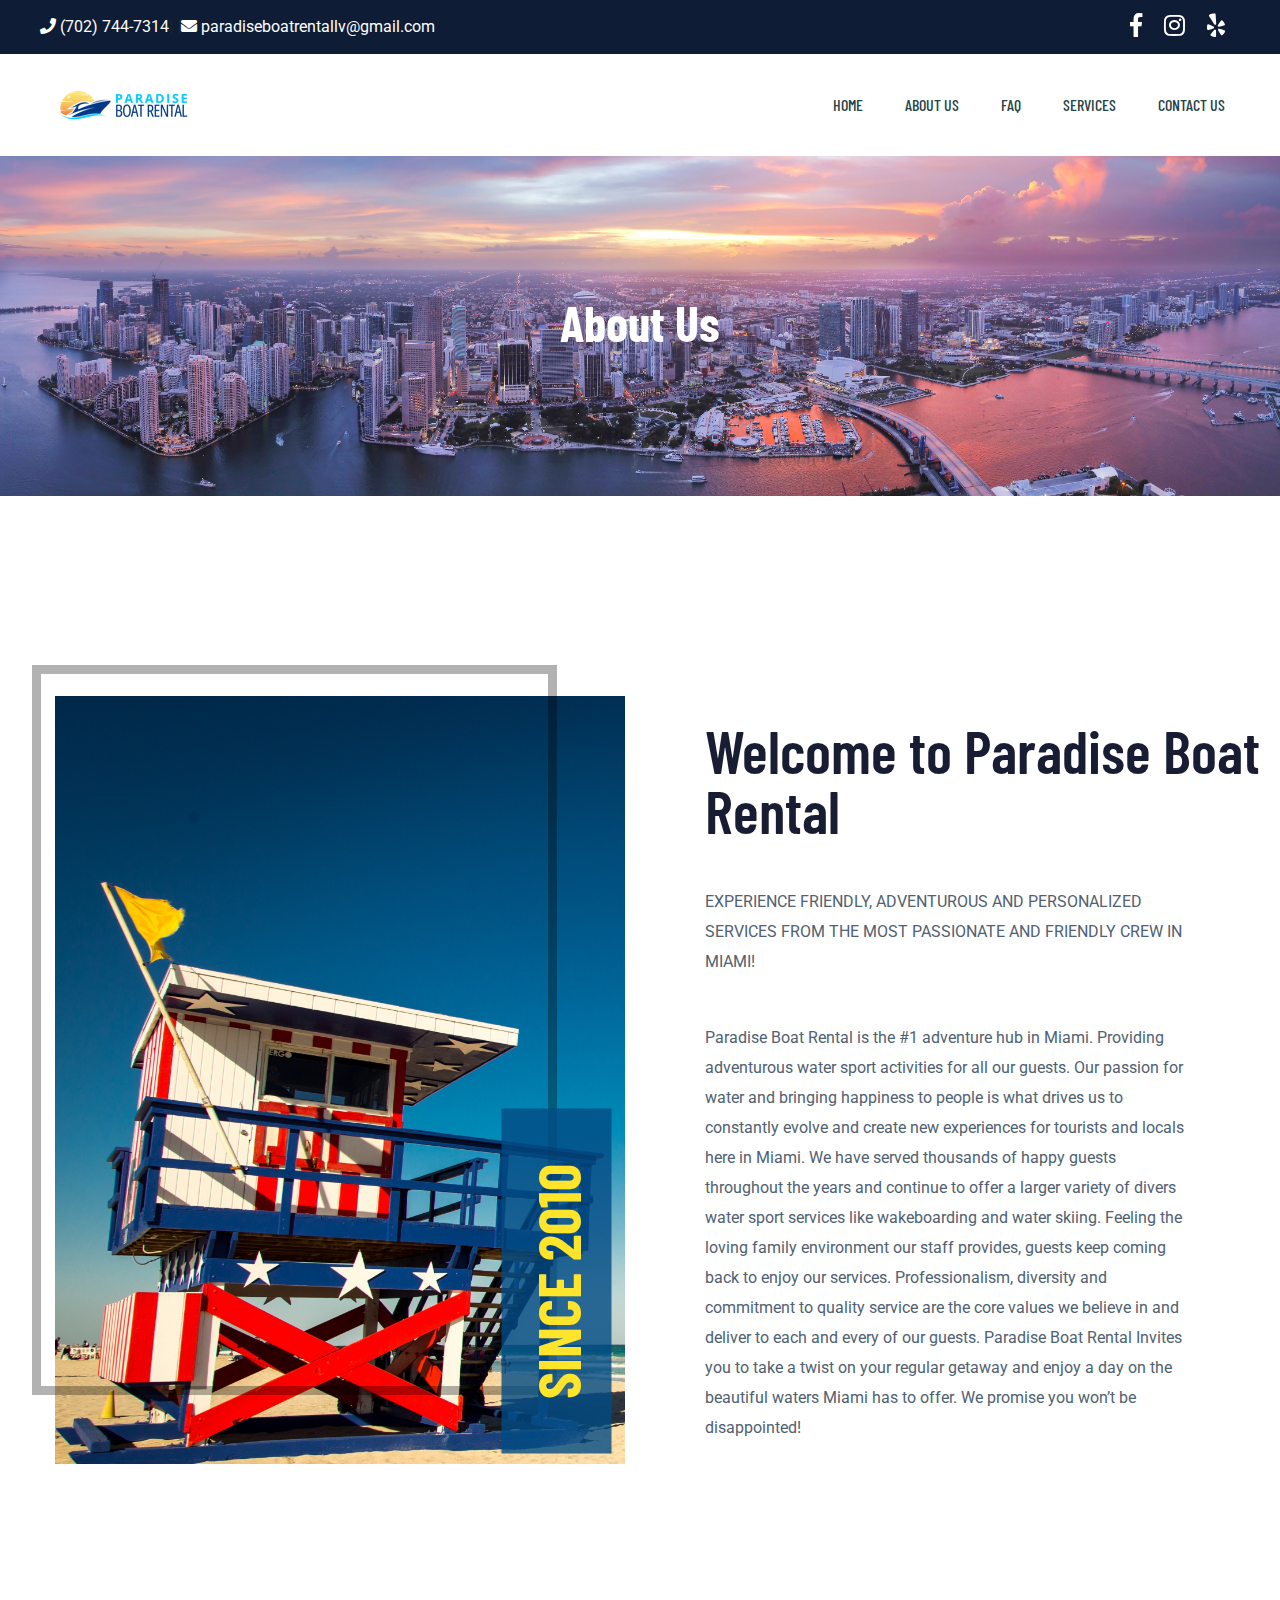
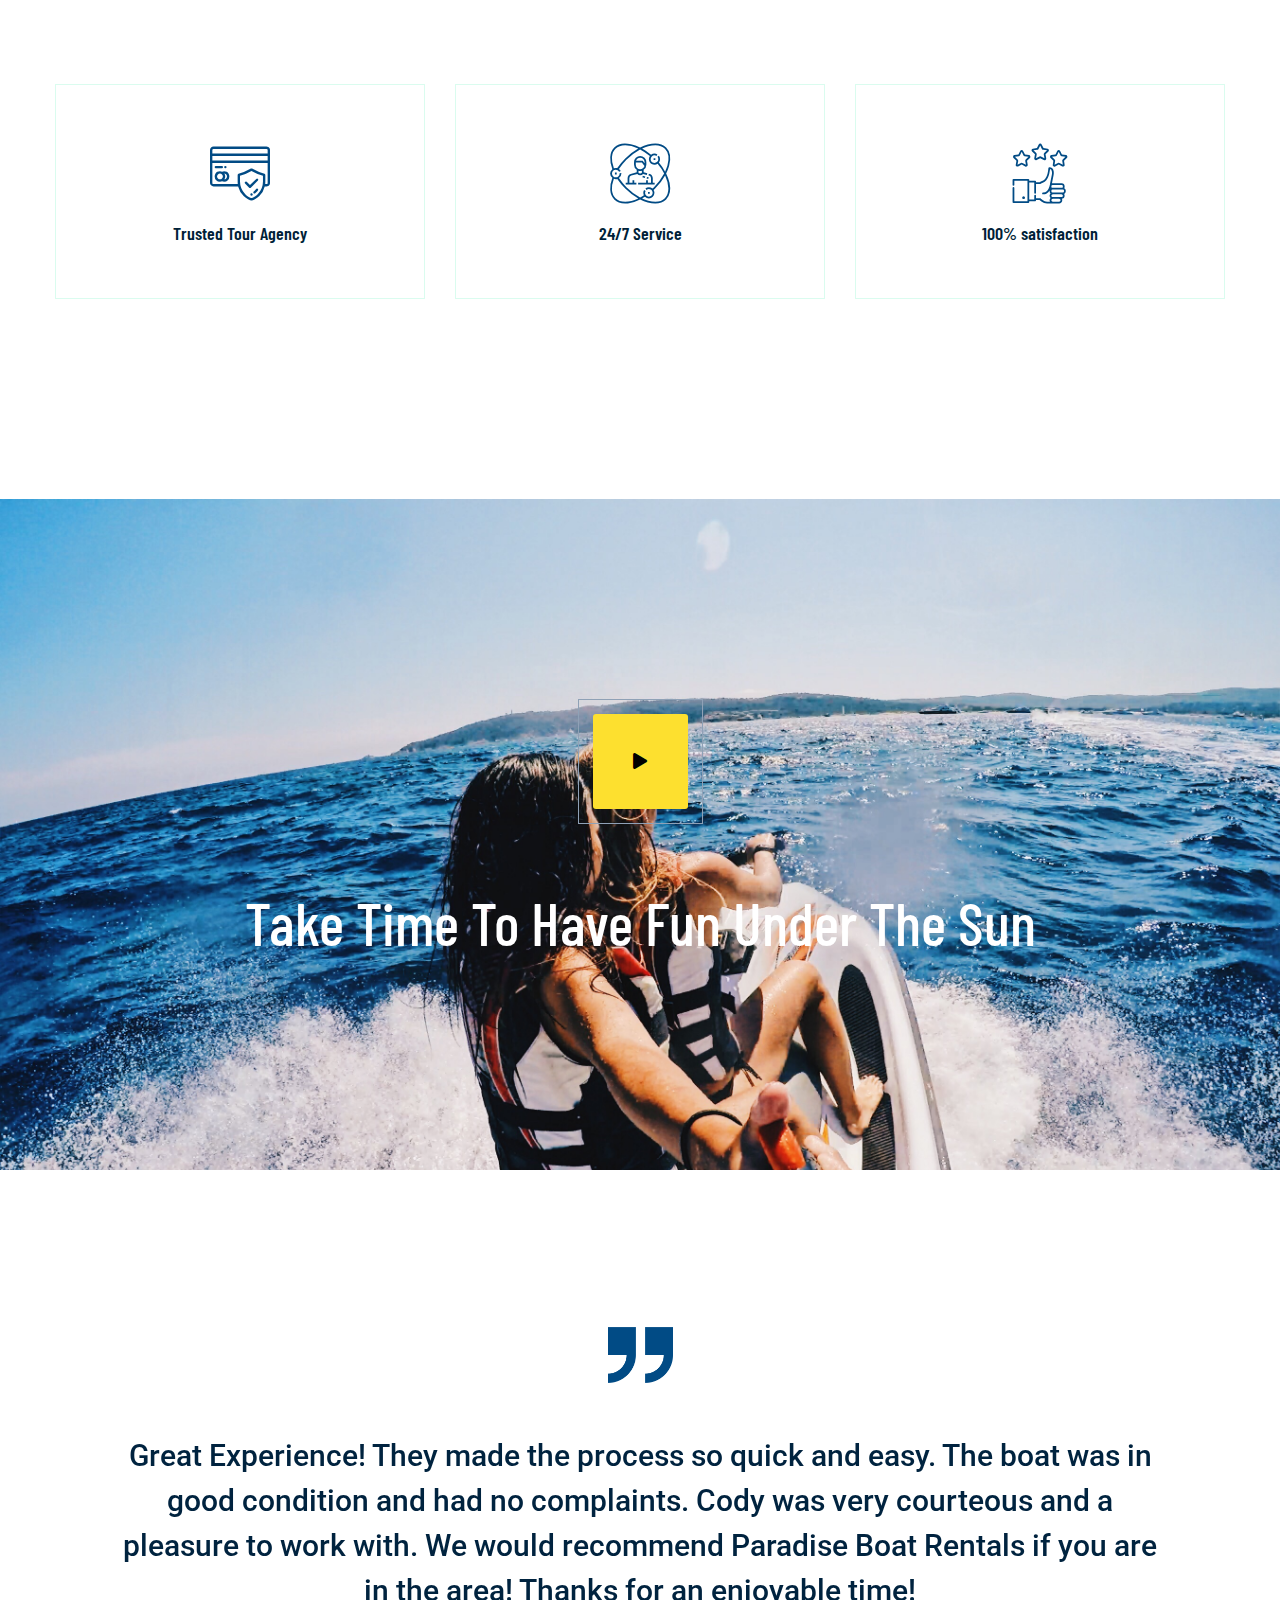
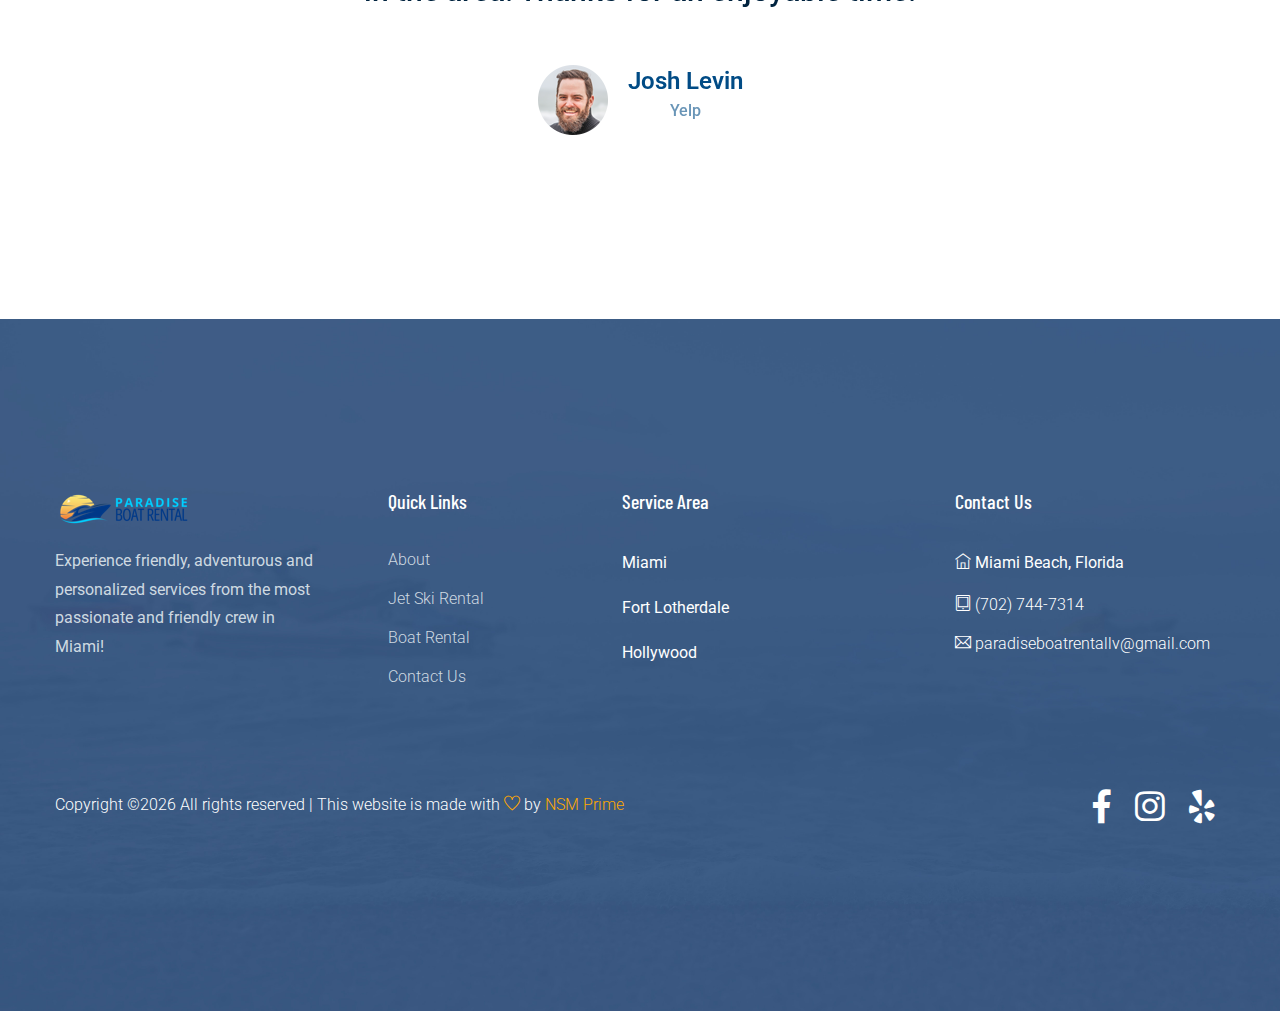
==== commit f34a5aee: "main" ====
--- a/about.html
+++ b/about.html
@@ -131,7 +131,7 @@
                         <div class="support-location-img mb-50">
                             <img src="assets/img/service/support-img.jpg" alt="">
                             <div class="support-img-cap">
-                                <span>Since 1992</span>
+                                <span>Since 2010</span>
                             </div>
                         </div>
                     </div>
@@ -143,9 +143,8 @@
                             </div>
                             <div class="support-caption">
                                 <p>EXPERIENCE FRIENDLY, ADVENTUROUS AND PERSONALIZED SERVICES FROM THE MOST PASSIONATE AND FRIENDLY CREW IN MIAMI!</p>
-                                <p>Paradise Boat Rental is the #1 adventure hub in Miami. Providing adventurous water sport activities for all our guests. Our passion for water and bringing happiness to people is what drives us to constantly evolve and create new experiences for tourists and locals here at Lake Mead. We have served thousands of happy guests throughout the years and continue to offer a larger variety of diverse water sport services like wakeboarding and water skiing. Feeling the loving family environment our staff provides, guests keep coming back to enjoy our services.
-
-                                    Professionalism, diversity and commitment to quality service are the core values we believe in and deliver to each and every of our guests. Paradise Boat Rental LV invites you to take a twist on your regular Vegas vacation and enjoy a day on the beautiful Lake Mead with us! We promise you won’t be disappointed.</p>
+                                <p>Paradise Boat Rental is the #1 adventure hub in Miami. Providing adventurous water sport activities for all our guests. Our passion for water and bringing happiness to people is what drives us to constantly evolve and create new experiences for tourists and locals here in Miami. We have served thousands of happy guests throughout the years and continue to offer a larger variety of divers water sport services like wakeboarding and water skiing. Feeling the loving family environment our staff provides, guests keep coming back to enjoy our services. Professionalism, diversity and commitment to quality service are the core values we believe in and deliver to each and every of our guests. Paradise Boat Rental Invites you to take a twist on your regular getaway and enjoy a day on the beautiful waters Miami has to offer. We promise you won’t be disappointed! 
+</p>
                             </div>
                         </div>
                     </div>
@@ -394,4 +393,4 @@
         <script src="./assets/js/main.js"></script>
         
     </body>
-</html>+</html>
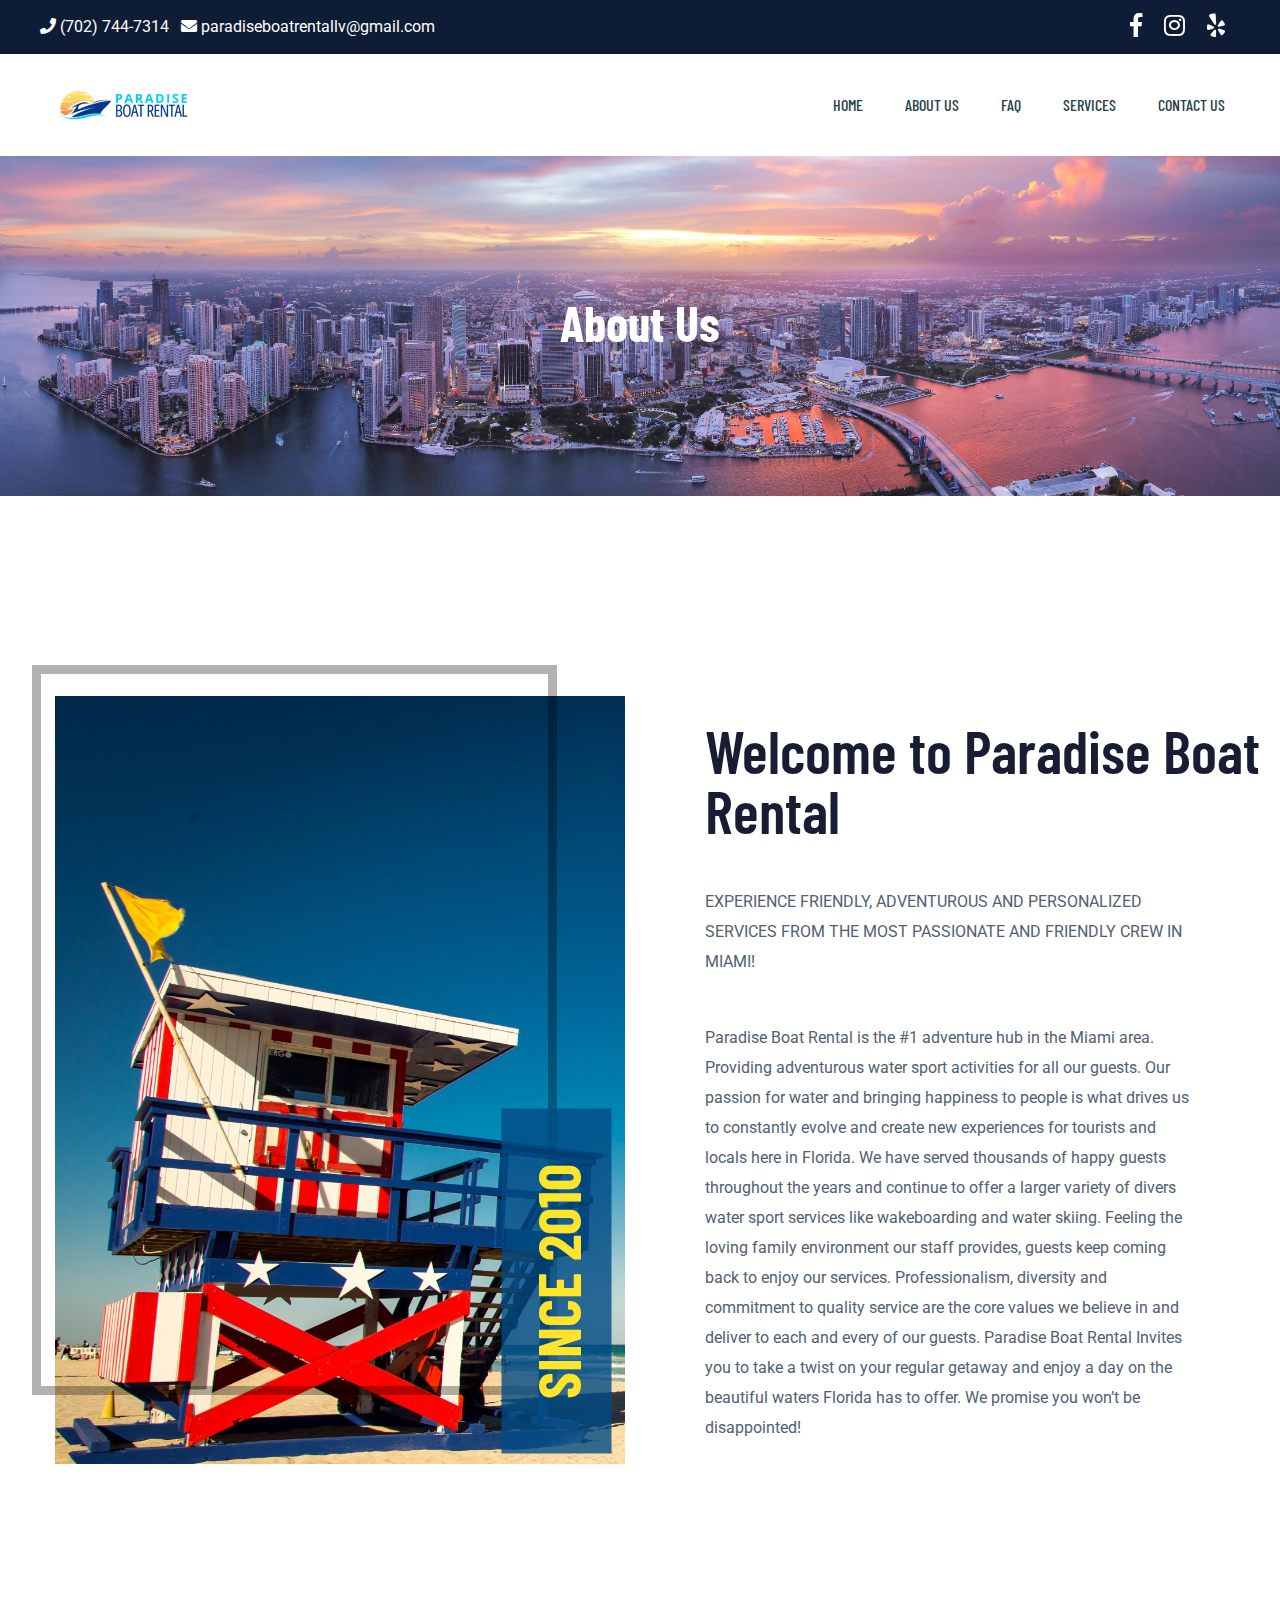
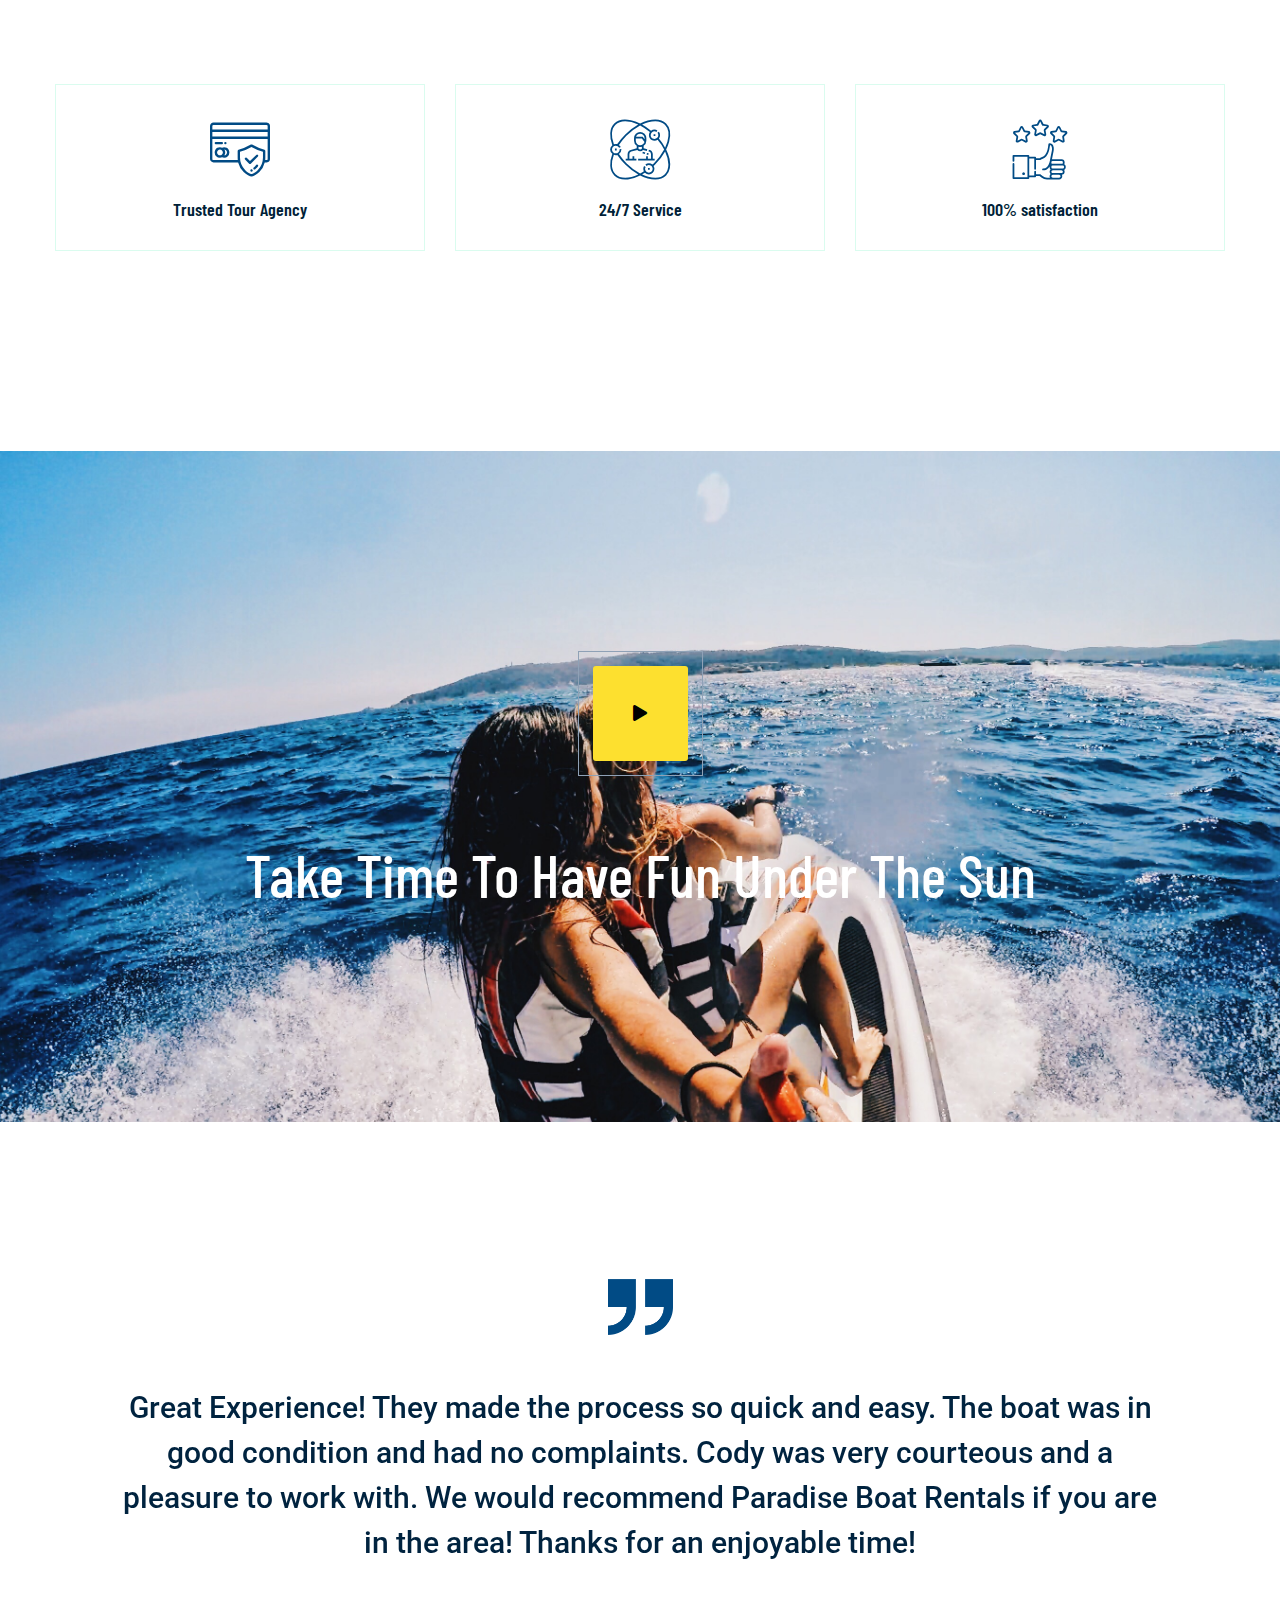
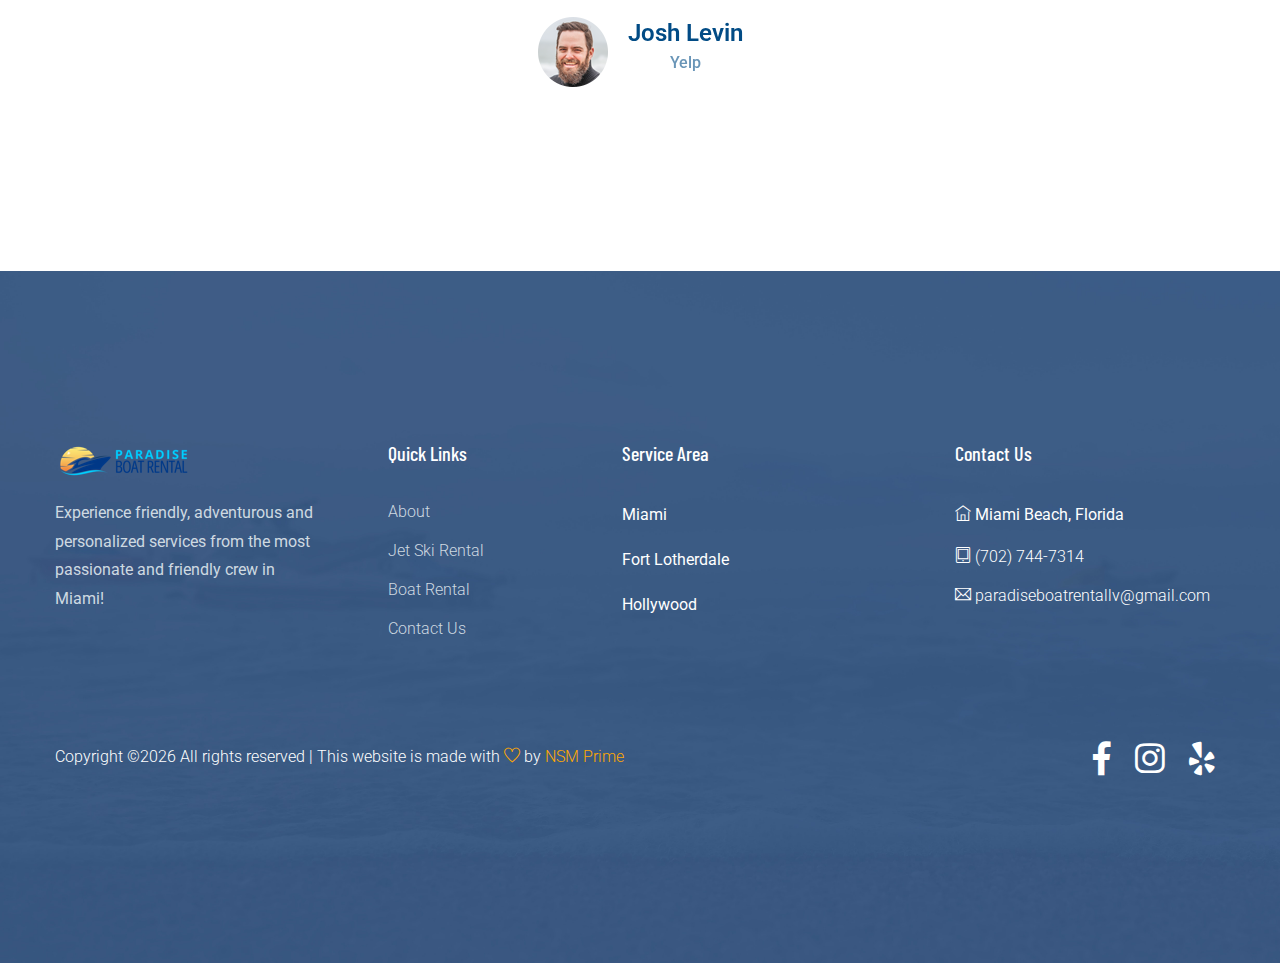
==== commit a90727c8: "commit" ====
--- a/about.html
+++ b/about.html
@@ -143,7 +143,8 @@
                             </div>
                             <div class="support-caption">
                                 <p>EXPERIENCE FRIENDLY, ADVENTUROUS AND PERSONALIZED SERVICES FROM THE MOST PASSIONATE AND FRIENDLY CREW IN MIAMI!</p>
-                                <p>Paradise Boat Rental is the #1 adventure hub in Miami. Providing adventurous water sport activities for all our guests. Our passion for water and bringing happiness to people is what drives us to constantly evolve and create new experiences for tourists and locals here in Miami. We have served thousands of happy guests throughout the years and continue to offer a larger variety of divers water sport services like wakeboarding and water skiing. Feeling the loving family environment our staff provides, guests keep coming back to enjoy our services. Professionalism, diversity and commitment to quality service are the core values we believe in and deliver to each and every of our guests. Paradise Boat Rental Invites you to take a twist on your regular getaway and enjoy a day on the beautiful waters Miami has to offer. We promise you won’t be disappointed! 
+                                <p>Paradise Boat Rental is the #1 adventure hub in the Miami area. Providing adventurous water sport activities for all our guests. Our passion for water and bringing happiness to people is what drives us to constantly evolve and create new experiences for tourists and locals here in Florida. We have served thousands of happy guests throughout the years and continue to offer a larger variety of divers water sport services like wakeboarding and water skiing. Feeling the loving family environment our staff provides, guests keep coming back to enjoy our services. Professionalism, diversity and commitment to quality service are the core values we believe in and deliver to each and every of our guests. Paradise Boat Rental Invites you to take a twist on your regular getaway and enjoy a day on the beautiful waters Florida has to offer. We promise you won’t be disappointed! 
+
 </p>
                             </div>
                         </div>
@@ -262,12 +263,7 @@
         </div>
         <!-- Testimonial End -->
         <!-- Weather Widget -->
-        <a class="weatherwidget-io" href="https://forecast7.com/en/25d79n80d13/miami-beach/" data-label_1="MIAMI BEACH" data-label_2="WEATHER" data-theme="original" >MIAMI BEACH WEATHER</a>
-
-
-
-
-
+        <a class="weatherwidget-io" href="https://forecast7.com/en/25d94n80d12/sunny-isles-beach/" data-label_1="SUNNY ISLES BEACH" data-label_2="WEATHER" data-theme="original" >SUNNY ISLES BEACH WEATHER</a>
     </main>
     <footer>
         <!-- Footer Start-->
--- a/assets/css/style.css
+++ b/assets/css/style.css
@@ -1,4 +1,4 @@
-@import url("https://fonts.googleapis.com/css?family=Barlow+Condensed:200,300,400,500,600,700,800,900|Roboto:300,400,500,700,900|Satisfy&display=swap");.white-bg{background:#ffffff}.gray-bg{background:#f5f5f5}.gray-bg{background:#f7f7fd}.white-bg{background:#fff}.black-bg{background:#16161a}.theme-bg{background:#014b85}.brand-bg{background:#f1f4fa}.testimonial-bg{background:#f9fafc}.white-color{color:#fff}.black-color{color:#16161a}.theme-color{color:#014b85}.boxed-btn{background:#fff;color:#014b85 !important;display:inline-block;padding:18px 44px;font-family:"Barlow Condensed";font-size:14px;font-weight:400;border:0;border:1px solid #014b85;letter-spacing:3px;text-align:center;color:#014b85;text-transform:uppercase;cursor:pointer}.boxed-btn:hover{background:#014b85;color:#fff !important;border:1px solid #014b85}.boxed-btn:focus{outline:none}.boxed-btn.large-width{width:220px}[data-overlay]{position:relative;background-size:cover;background-repeat:no-repeat;background-position:center center}[data-overlay]::before{position:absolute;left:0;top:0;right:0;bottom:0;content:""}[data-opacity="1"]::before{opacity:0.1}[data-opacity="2"]::before{opacity:0.2}[data-opacity="3"]::before{opacity:0.3}[data-opacity="4"]::before{opacity:0.4}[data-opacity="5"]::before{opacity:0.5}[data-opacity="6"]::before{opacity:0.6}[data-opacity="7"]::before{opacity:0.7}[data-opacity="8"]::before{opacity:0.8}[data-opacity="9"]::before{opacity:0.9}s body{font-family:"Roboto";font-weight:normal;font-style:normal}h1,h2,h3,h4,h5,h6{font-family:"Barlow Condensed";color:#0b1c39;margin-top:0px;font-style:normal;font-weight:500;text-transform:normal}p{font-family:"Roboto";color:#506172;font-size:16px;line-height:30px;margin-bottom:15px;font-weight:normal}.bg-img-1{background-image:url(../img/slider/slider-img-1.jpg)}.bg-img-2{background-image:url(../img/background-img/bg-img-2.jpg)}.cta-bg-1{background-image:url(../img/background-img/bg-img-3.jpg)}.img{max-width:100%;-webkit-transition:all .3s ease-out 0s;-moz-transition:all .3s ease-out 0s;-ms-transition:all .3s ease-out 0s;-o-transition:all .3s ease-out 0s;transition:all .3s ease-out 0s}.f-left{float:left}.f-right{float:right}.fix{overflow:hidden}.clear{clear:both}a,.button{-webkit-transition:all .3s ease-out 0s;-moz-transition:all .3s ease-out 0s;-ms-transition:all .3s ease-out 0s;-o-transition:all .3s ease-out 0s;transition:all .3s ease-out 0s}a:focus,.button:focus{text-decoration:none;outline:none}a{color:#635c5c}a:hover{color:#fff}a:focus,a:hover,.portfolio-cat a:hover,.footer -menu li a:hover{text-decoration:none}a,button{color:#fff;outline:medium none}button:focus,input:focus,input:focus,textarea,textarea:focus{outline:0}.uppercase{text-transform:uppercase}input:focus::-moz-placeholder{opacity:0;-webkit-transition:.4s;-o-transition:.4s;transition:.4s}.capitalize{text-transform:capitalize}h1 a,h2 a,h3 a,h4 a,h5 a,h6 a{color:inherit}ul{margin:0px;padding:0px}li{list-style:none}hr{border-bottom:1px solid #eceff8;border-top:0 none;margin:30px 0;padding:0}.theme-overlay{position:relative}.theme-overlay::before{background:#1696e7 none repeat scroll 0 0;content:"";height:100%;left:0;opacity:0.6;position:absolute;top:0;width:100%}.overlay{position:relative;z-index:0}.overlay::before{position:absolute;content:"";top:0;left:0;width:100%;height:100%;z-index:-1}.overlay2{position:relative;z-index:0}.overlay2::before{position:absolute;content:"";background-color:#2E2200;top:0;left:0;width:100%;height:100%;z-index:-1;opacity:0.5}.section-padding{padding-top:120px;padding-bottom:120px}.separator{border-top:1px solid #f2f2f2}.mb-90{margin-bottom:90px}@media (max-width: 767px){.mb-90{margin-bottom:30px}}@media (min-width: 768px) and (max-width: 991px){.mb-90{margin-bottom:45px}}.owl-carousel .owl-nav div{background:rgba(255,255,255,0.8) none repeat scroll 0 0;height:40px;left:20px;line-height:40px;font-size:22px;color:#646464;opacity:1;visibility:visible;position:absolute;text-align:center;top:50%;transform:translateY(-50%);transition:all 0.3s ease 0s;width:40px}.owl-carousel .owl-nav div.owl-next{left:auto;right:-30px}.owl-carousel .owl-nav div.owl-next i{position:relative;right:0;top:1px}.owl-carousel .owl-nav div.owl-prev i{position:relative;right:1px;top:0px}.owl-carousel:hover .owl-nav div{opacity:1;visibility:visible}.owl-carousel:hover .owl-nav div:hover{color:#fff;background:#53BEF1}.btn{background:#014b85;-moz-user-select:none;text-transform:uppercase;color:#fff;cursor:pointer;display:inline-block;font-size:14px;font-weight:500;letter-spacing:1px;line-height:0;margin-bottom:0;padding:27px 44px;border-radius:5px;margin:10px;cursor:pointer;transition:color 0.4s linear;position:relative;z-index:1;border:0;overflow:hidden;margin:0}.btn::before{content:"";position:absolute;left:0;top:0;width:100%;height:100%;background:#53BEF1;z-index:1;border-radius:5px;transition:transform 0.5s;transition-timing-function:ease;transform-origin:0 0;transition-timing-function:cubic-bezier(0.5, 1.6, 0.4, 0.7);transform:scaleX(0);border-radius:0}.btn:hover::before{transform:scaleX(1);color:#fff !important;z-index:-1}.header-btn{text-transform:uppercase}.btn.focus,.btn:focus{outline:0;box-shadow:none}.border-btn{border:2px solid #014b85;color:#014b85;font:"Barlow Condensed";background:none;-moz-user-select:none;padding:28px 50px;margin:10px;text-transform:uppercase;cursor:pointer;display:inline-block;font-size:14px;font-weight:500;letter-spacing:1px;margin-bottom:0;border-radius:5px;position:relative;transition:color 0.4s linear;position:relative;overflow:hidden;margin:0}.border-btn::before{border:2px solid transparent;content:"";position:absolute;left:0;top:0;width:100%;height:100%;background:#014b85;z-index:-1;transition:transform 0.5s;transition-timing-function:ease;transform-origin:0 0;transition-timing-function:cubic-bezier(0.5, 1.6, 0.4, 0.7);transform:scaleY(0);border-radius:0}.border-btn:hover::before{transform:scaleY(1);order:2px solid transparent}.send-btn{background:#014b85;color:#fff;font-size:14px;width:100%;height:55px;border:none;border-radius:5px;cursor:pointer;transition:color 0.4s linear;position:relative;overflow:hidden;z-index:1}.send-btn::before{border:2px solid transparent;content:"";position:absolute;left:0;top:0;width:100%;height:100%;background:#e6373d;color:#014b85;z-index:-1;transition:transform 0.5s;transition-timing-function:ease;transform-origin:0 0;transition-timing-function:cubic-bezier(0.5, 1.6, 0.4, 0.7);transform:scaleX(0)}.send-btn:hover::before{transform:scaleY(1);order:2px solid transparent;color:red}.breadcrumb>.active{color:#888}#scrollUp{background:#014b85;height:50px;width:50px;right:31px;bottom:18px;color:#fff;font-size:20px;text-align:center;border-radius:50%;line-height:48px;border:2px solid transparent}@media (max-width: 767px){#scrollUp{right:16px}}#scrollUp:hover{color:#fff}.sticky-bar{left:0;margin:auto;position:fixed;top:0;width:100%;-webkit-box-shadow:0 10px 15px rgba(25,25,25,0.1);box-shadow:0 10px 15px rgba(25,25,25,0.1);z-index:9999;-webkit-animation:300ms ease-in-out 0s normal none 1 running fadeInDown;animation:300ms ease-in-out 0s normal none 1 running fadeInDown;-webkit-box-shadow:0 10px 15px rgba(25,25,25,0.1);background:#fff}.mt-5{margin-top:5px}.mt-10{margin-top:10px}.mt-15{margin-top:15px}.mt-20{margin-top:20px}.mt-25{margin-top:25px}.mt-30{margin-top:30px}.mt-35{margin-top:35px}.mt-40{margin-top:40px}.mt-45{margin-top:45px}.mt-50{margin-top:50px}.mt-55{margin-top:55px}.mt-60{margin-top:60px}.mt-65{margin-top:65px}.mt-70{margin-top:70px}.mt-75{margin-top:75px}.mt-80{margin-top:80px}.mt-85{margin-top:85px}.mt-90{margin-top:90px}.mt-95{margin-top:95px}.mt-100{margin-top:100px}.mt-105{margin-top:105px}.mt-110{margin-top:110px}.mt-115{margin-top:115px}.mt-120{margin-top:120px}.mt-125{margin-top:125px}.mt-130{margin-top:130px}.mt-135{margin-top:135px}.mt-140{margin-top:140px}.mt-145{margin-top:145px}.mt-150{margin-top:150px}.mt-155{margin-top:155px}.mt-160{margin-top:160px}.mt-165{margin-top:165px}.mt-170{margin-top:170px}.mt-175{margin-top:175px}.mt-180{margin-top:180px}.mt-185{margin-top:185px}.mt-190{margin-top:190px}.mt-195{margin-top:195px}.mt-200{margin-top:200px}.mb-5{margin-bottom:5px}.mb-10{margin-bottom:10px}.mb-15{margin-bottom:15px}.mb-20{margin-bottom:20px}.mb-25{margin-bottom:25px}.mb-30{margin-bottom:30px}.mb-35{margin-bottom:35px}.mb-40{margin-bottom:40px}.mb-45{margin-bottom:45px}.mb-50{margin-bottom:50px}.mb-55{margin-bottom:55px}.mb-60{margin-bottom:60px}.mb-65{margin-bottom:65px}.mb-70{margin-bottom:70px}.mb-75{margin-bottom:75px}.mb-80{margin-bottom:80px}.mb-85{margin-bottom:85px}.mb-90{margin-bottom:90px}.mb-95{margin-bottom:95px}.mb-100{margin-bottom:100px}.mb-105{margin-bottom:105px}.mb-110{margin-bottom:110px}.mb-115{margin-bottom:115px}.mb-120{margin-bottom:120px}.mb-125{margin-bottom:125px}.mb-130{margin-bottom:130px}.mb-135{margin-bottom:135px}.mb-140{margin-bottom:140px}.mb-145{margin-bottom:145px}.mb-150{margin-bottom:150px}.mb-155{margin-bottom:155px}.mb-160{margin-bottom:160px}.mb-165{margin-bottom:165px}.mb-170{margin-bottom:170px}.mb-175{margin-bottom:175px}.mb-180{margin-bottom:180px}.mb-185{margin-bottom:185px}.mb-190{margin-bottom:190px}.mb-195{margin-bottom:195px}.mb-200{margin-bottom:200px}.ml-5{margin-left:5px}.ml-10{margin-left:10px}.ml-15{margin-left:15px}.ml-20{margin-left:20px}.ml-25{margin-left:25px}.ml-30{margin-left:30px}.ml-35{margin-left:35px}.ml-40{margin-left:40px}.ml-45{margin-left:45px}.ml-50{margin-left:50px}.ml-55{margin-left:55px}.ml-60{margin-left:60px}.ml-65{margin-left:65px}.ml-70{margin-left:70px}.ml-75{margin-left:75px}.ml-80{margin-left:80px}.ml-85{margin-left:85px}.ml-90{margin-left:90px}.ml-95{margin-left:95px}.ml-100{margin-left:100px}.ml-105{margin-left:105px}.ml-110{margin-left:110px}.ml-115{margin-left:115px}.ml-120{margin-left:120px}.ml-125{margin-left:125px}.ml-130{margin-left:130px}.ml-135{margin-left:135px}.ml-140{margin-left:140px}.ml-145{margin-left:145px}.ml-150{margin-left:150px}.ml-155{margin-left:155px}.ml-160{margin-left:160px}.ml-165{margin-left:165px}.ml-170{margin-left:170px}.ml-175{margin-left:175px}.ml-180{margin-left:180px}.ml-185{margin-left:185px}.ml-190{margin-left:190px}.ml-195{margin-left:195px}.ml-200{margin-left:200px}.mr-5{margin-right:5px}.mr-10{margin-right:10px}.mr-15{margin-right:15px}.mr-20{margin-right:20px}.mr-25{margin-right:25px}.mr-30{margin-right:30px}.mr-35{margin-right:35px}.mr-40{margin-right:40px}.mr-45{margin-right:45px}.mr-50{margin-right:50px}.mr-55{margin-right:55px}.mr-60{margin-right:60px}.mr-65{margin-right:65px}.mr-70{margin-right:70px}.mr-75{margin-right:75px}.mr-80{margin-right:80px}.mr-85{margin-right:85px}.mr-90{margin-right:90px}.mr-95{margin-right:95px}.mr-100{margin-right:100px}.mr-105{margin-right:105px}.mr-110{margin-right:110px}.mr-115{margin-right:115px}.mr-120{margin-right:120px}.mr-125{margin-right:125px}.mr-130{margin-right:130px}.mr-135{margin-right:135px}.mr-140{margin-right:140px}.mr-145{margin-right:145px}.mr-150{margin-right:150px}.mr-155{margin-right:155px}.mr-160{margin-right:160px}.mr-165{margin-right:165px}.mr-170{margin-right:170px}.mr-175{margin-right:175px}.mr-180{margin-right:180px}.mr-185{margin-right:185px}.mr-190{margin-right:190px}.mr-195{margin-right:195px}.mr-200{margin-right:200px}.pt-5{padding-top:5px}.pt-10{padding-top:10px}.pt-15{padding-top:15px}.pt-20{padding-top:20px}.pt-25{padding-top:25px}.pt-30{padding-top:30px}.pt-35{padding-top:35px}.pt-40{padding-top:40px}.pt-45{padding-top:45px}.pt-50{padding-top:50px}.pt-55{padding-top:55px}.pt-60{padding-top:60px}.pt-65{padding-top:65px}.pt-70{padding-top:70px}.pt-75{padding-top:75px}.pt-80{padding-top:80px}.pt-85{padding-top:85px}.pt-90{padding-top:90px}.pt-95{padding-top:95px}.pt-100{padding-top:100px}.pt-105{padding-top:105px}.pt-110{padding-top:110px}.pt-115{padding-top:115px}.pt-120{padding-top:120px}.pt-125{padding-top:125px}.pt-130{padding-top:130px}.pt-135{padding-top:135px}.pt-140{padding-top:140px}.pt-145{padding-top:145px}.pt-150{padding-top:150px}.pt-155{padding-top:155px}.pt-160{padding-top:160px}.pt-165{padding-top:165px}.pt-170{padding-top:170px}.pt-175{padding-top:175px}.pt-180{padding-top:180px}.pt-185{padding-top:185px}.pt-190{padding-top:190px}.pt-195{padding-top:195px}.pt-200{padding-top:200px}.pt-260{padding-top:260px}.pb-5{padding-bottom:5px}.pb-10{padding-bottom:10px}.pb-15{padding-bottom:15px}.pb-20{padding-bottom:20px}.pb-25{padding-bottom:25px}.pb-30{padding-bottom:30px}.pb-35{padding-bottom:35px}.pb-40{padding-bottom:40px}.pb-45{padding-bottom:45px}.pb-50{padding-bottom:50px}.pb-55{padding-bottom:55px}.pb-60{padding-bottom:60px}.pb-65{padding-bottom:65px}.pb-70{padding-bottom:70px}.pb-75{padding-bottom:75px}.pb-80{padding-bottom:80px}.pb-85{padding-bottom:85px}.pb-90{padding-bottom:90px}.pb-95{padding-bottom:95px}.pb-100{padding-bottom:100px}.pb-105{padding-bottom:105px}.pb-110{padding-bottom:110px}.pb-115{padding-bottom:115px}.pb-120{padding-bottom:120px}.pb-125{padding-bottom:125px}.pb-130{padding-bottom:130px}.pb-135{padding-bottom:135px}.pb-140{padding-bottom:140px}.pb-145{padding-bottom:145px}.pb-150{padding-bottom:150px}.pb-155{padding-bottom:155px}.pb-160{padding-bottom:160px}.pb-165{padding-bottom:165px}.pb-170{padding-bottom:170px}.pb-175{padding-bottom:175px}.pb-180{padding-bottom:180px}.pb-185{padding-bottom:185px}.pb-190{padding-bottom:190px}.pb-195{padding-bottom:195px}.pb-200{padding-bottom:200px}.pl-5{padding-left:5px}.pl-10{padding-left:10px}.pl-15{padding-left:15px}.pl-20{padding-left:20px}.pl-25{padding-left:25px}.pl-30{padding-left:30px}.pl-35{padding-left:35px}.pl-40{padding-left:40px}.pl-45{padding-left:45px}.pl-50{padding-left:50px}.pl-55{padding-left:55px}.pl-60{padding-left:60px}.pl-65{padding-left:65px}.pl-70{padding-left:70px}.pl-75{padding-left:75px}.pl-80{padding-left:80px}.pl-85{padding-left:85px}.pl-90{padding-left:90px}.pl-95{padding-left:95px}.pl-100{padding-left:100px}.pl-105{padding-left:105px}.pl-110{padding-left:110px}.pl-115{padding-left:115px}.pl-120{padding-left:120px}.pl-125{padding-left:125px}.pl-130{padding-left:130px}.pl-135{padding-left:135px}.pl-140{padding-left:140px}.pl-145{padding-left:145px}.pl-150{padding-left:150px}.pl-155{padding-left:155px}.pl-160{padding-left:160px}.pl-165{padding-left:165px}.pl-170{padding-left:170px}.pl-175{padding-left:175px}.pl-180{padding-left:180px}.pl-185{padding-left:185px}.pl-190{padding-left:190px}.pl-195{padding-left:195px}.pl-200{padding-left:200px}.pr-5{padding-right:5px}.pr-10{padding-right:10px}.pr-15{padding-right:15px}.pr-20{padding-right:20px}.pr-25{padding-right:25px}.pr-30{padding-right:30px}.pr-35{padding-right:35px}.pr-40{padding-right:40px}.pr-45{padding-right:45px}.pr-50{padding-right:50px}.pr-55{padding-right:55px}.pr-60{padding-right:60px}.pr-65{padding-right:65px}.pr-70{padding-right:70px}.pr-75{padding-right:75px}.pr-80{padding-right:80px}.pr-85{padding-right:85px}.pr-90{padding-right:90px}.pr-95{padding-right:95px}.pr-100{padding-right:100px}.pr-105{padding-right:105px}.pr-110{padding-right:110px}.pr-115{padding-right:115px}.pr-120{padding-right:120px}.pr-125{padding-right:125px}.pr-130{padding-right:130px}.pr-135{padding-right:135px}.pr-140{padding-right:140px}.pr-145{padding-right:145px}.pr-150{padding-right:150px}.pr-155{padding-right:155px}.pr-160{padding-right:160px}.pr-165{padding-right:165px}.pr-170{padding-right:170px}.pr-175{padding-right:175px}.pr-180{padding-right:180px}.pr-185{padding-right:185px}.pr-190{padding-right:190px}.pr-195{padding-right:195px}.pr-200{padding-right:200px}.bounce-animate{animation-name:float-bob;animation-duration:2s;animation-iteration-count:infinite;-moz-animation-name:float-bob;-moz-animation-duration:2s;-moz-animation-iteration-count:infinite;-moz-animation-timing-function:linear;-ms-animation-name:float-bob;-ms-animation-duration:2s;-ms-animation-iteration-count:infinite;-ms-animation-timing-function:linear;-o-animation-name:float-bob;-o-animation-duration:2s;-o-animation-iteration-count:infinite;-o-animation-timing-function:linear}@-webkit-keyframes float-bob{0%{-webkit-transform:translateY(-20px);transform:translateY(-20px)}50%{-webkit-transform:translateY(-10px);transform:translateY(-10px)}100%{-webkit-transform:translateY(-20px);transform:translateY(-20px)}}.heartbeat{animation:heartbeat 1s infinite alternate}@-webkit-keyframes heartbeat{to{-webkit-transform:scale(1.03);transform:scale(1.03)}}.rotateme{-webkit-animation-name:rotateme;animation-name:rotateme;-webkit-animation-duration:30s;animation-duration:30s;-webkit-animation-iteration-count:infinite;animation-iteration-count:infinite;-webkit-animation-timing-function:linear;animation-timing-function:linear}@keyframes rotateme{from{-webkit-transform:rotate(0deg);transform:rotate(0deg)}to{-webkit-transform:rotate(360deg);transform:rotate(360deg)}}@-webkit-keyframes rotateme{from{-webkit-transform:rotate(0deg)}to{-webkit-transform:rotate(360deg)}}.preloader{background-color:#f7f7f7;width:100%;height:100%;position:fixed;top:0;left:0;right:0;bottom:0;z-index:999999;-webkit-transition:.6s;-o-transition:.6s;transition:.6s;margin:0 auto}.preloader .preloader-circle{width:100px;height:100px;position:relative;border-style:solid;border-width:3px;border-top-color:#014b85;border-bottom-color:transparent;border-left-color:transparent;border-right-color:transparent;z-index:10;border-radius:50%;-webkit-box-shadow:0 1px 5px 0 rgba(35,181,185,0.15);box-shadow:0 1px 5px 0 rgba(35,181,185,0.15);background-color:#ffffff;-webkit-animation:zoom 2000ms infinite ease;animation:zoom 2000ms infinite ease;-webkit-transition:.6s;-o-transition:.6s;transition:.6s}.preloader .preloader-circle2{border-top-color:#0078ff}.preloader .preloader-img{position:absolute;top:50%;z-index:200;left:0;right:0;margin:0 auto;text-align:center;display:inline-block;-webkit-transform:translateY(-50%);-ms-transform:translateY(-50%);transform:translateY(-50%);padding-top:6px;-webkit-transition:.6s;-o-transition:.6s;transition:.6s}.preloader .preloader-img img{max-width:55px}.preloader .pere-text strong{font-weight:800;color:#dca73a;text-transform:uppercase}@-webkit-keyframes zoom{0%{-webkit-transform:rotate(0deg);transform:rotate(0deg);-webkit-transition:.6s;-o-transition:.6s;transition:.6s}100%{-webkit-transform:rotate(360deg);transform:rotate(360deg);-webkit-transition:.6s;-o-transition:.6s;transition:.6s}}@keyframes zoom{0%{-webkit-transform:rotate(0deg);transform:rotate(0deg);-webkit-transition:.6s;-o-transition:.6s;transition:.6s}100%{-webkit-transform:rotate(360deg);transform:rotate(360deg);-webkit-transition:.6s;-o-transition:.6s;transition:.6s}}.section-padding2{padding-top:200px;padding-bottom:200px}@media only screen and (min-width: 1200px) and (max-width: 1600px){.section-padding2{padding-top:200px;padding-bottom:200px}}@media only screen and (min-width: 992px) and (max-width: 1199px){.section-padding2{padding-top:200px;padding-bottom:200px}}@media only screen and (min-width: 768px) and (max-width: 991px){.section-padding2{padding-top:100px;padding-bottom:100px}}@media only screen and (min-width: 576px) and (max-width: 767px){.section-padding2{padding-top:70px;padding-bottom:70px}}@media (max-width: 767px){.section-padding2{padding-top:70px;padding-bottom:70px}}.support-padding{padding-top:200px;padding-bottom:100px}@media only screen and (min-width: 1200px) and (max-width: 1600px){.support-padding{padding-top:200px;padding-bottom:100px}}@media only screen and (min-width: 992px) and (max-width: 1199px){.support-padding{padding-top:200px;padding-bottom:100px}}@media only screen and (min-width: 768px) and (max-width: 991px){.support-padding{padding-top:100px;padding-bottom:100px}}@media only screen and (min-width: 576px) and (max-width: 767px){.support-padding{padding-top:70px;padding-bottom:70px}}@media (max-width: 767px){.support-padding{padding-top:70px;padding-bottom:70px}}.team-padding{padding-top:160px;padding-bottom:130px}@media only screen and (min-width: 1200px) and (max-width: 1600px){.team-padding{padding-top:160px;padding-bottom:130px}}@media only screen and (min-width: 992px) and (max-width: 1199px){.team-padding{padding-top:110px;padding-bottom:80px}}@media only screen and (min-width: 768px) and (max-width: 991px){.team-padding{padding-top:100px;padding-bottom:80px}}@media (max-width: 767px){.team-padding{padding-top:100px;padding-bottom:80px}}.section-padding30{padding-top:200px;padding-bottom:170px}@media only screen and (min-width: 1200px) and (max-width: 1600px){.section-padding30{padding-top:200px;padding-bottom:170px}}@media only screen and (min-width: 992px) and (max-width: 1199px){.section-padding30{padding-top:150px;padding-bottom:120px}}@media only screen and (min-width: 768px) and (max-width: 991px){.section-padding30{padding-top:100px;padding-bottom:70px}}@media only screen and (min-width: 576px) and (max-width: 767px){.section-padding30{padding-top:60px;padding-bottom:28px}}@media (max-width: 767px){.section-padding30{padding-top:60px;padding-bottom:28px}}.place-padding{padding-top:170px;padding-bottom:170px}@media only screen and (min-width: 1200px) and (max-width: 1600px){.place-padding{padding-top:170px;padding-bottom:170px}}@media only screen and (min-width: 992px) and (max-width: 1199px){.place-padding{padding-top:120px;padding-bottom:120px}}@media only screen and (min-width: 768px) and (max-width: 991px){.place-padding{padding-top:70px;padding-bottom:70px}}@media only screen and (min-width: 576px) and (max-width: 767px){.place-padding{padding-top:28px;padding-bottom:28px}}@media (max-width: 767px){.place-padding{padding-top:28px;padding-bottom:28px}}.servic-padding{padding-top:200px}@media only screen and (min-width: 1200px) and (max-width: 1600px){.servic-padding{padding-top:200px}}@media only screen and (min-width: 992px) and (max-width: 1199px){.servic-padding{padding-top:150px}}@media only screen and (min-width: 768px) and (max-width: 991px){.servic-padding{padding-top:100px}}@media only screen and (min-width: 576px) and (max-width: 767px){.servic-padding{padding-top:70px}}@media (max-width: 767px){.servic-padding{padding-top:70px}}.section-padding3{padding-top:200px;padding-bottom:200px}@media only screen and (min-width: 1200px) and (max-width: 1600px){.section-padding3{padding-top:200px;padding-bottom:200px}}@media only screen and (min-width: 992px) and (max-width: 1199px){.section-padding3{padding-top:150px;padding-bottom:150px}}@media only screen and (min-width: 768px) and (max-width: 991px){.section-padding3{padding-top:50px;padding-bottom:100px}}@media only screen and (min-width: 576px) and (max-width: 767px){.section-padding3{padding-top:60px;padding-bottom:60px}}@media (max-width: 767px){.section-padding3{padding-top:40px;padding-bottom:70px}}.section-paddingt{padding-top:185px;padding-bottom:170px}@media only screen and (min-width: 1200px) and (max-width: 1600px){.section-paddingt{padding-top:185px;padding-bottom:170px}}@media only screen and (min-width: 992px) and (max-width: 1199px){.section-paddingt{padding-top:150px;padding-bottom:120px}}@media only screen and (min-width: 768px) and (max-width: 991px){.section-paddingt{padding-top:100px;padding-bottom:70px}}@media only screen and (min-width: 576px) and (max-width: 767px){.section-paddingt{padding-top:60px;padding-bottom:28px}}@media (max-width: 767px){.section-paddingt{padding-top:60px;padding-bottom:28px}}.section-paddingt2{padding-bottom:170px}@media only screen and (min-width: 1200px) and (max-width: 1600px){.section-paddingt2{padding-bottom:170px}}@media only screen and (min-width: 992px) and (max-width: 1199px){.section-paddingt2{padding-bottom:120px}}@media only screen and (min-width: 768px) and (max-width: 991px){.section-paddingt2{padding-bottom:70px}}@media only screen and (min-width: 576px) and (max-width: 767px){.section-paddingt2{padding-bottom:28px}}@media (max-width: 767px){.section-paddingt2{padding-bottom:28px}}.trusted-padding{padding-top:200px}@media only screen and (min-width: 1200px) and (max-width: 1600px){.trusted-padding{padding-top:200px}}@media only screen and (min-width: 992px) and (max-width: 1199px){.trusted-padding{padding-top:100px}}@media only screen and (min-width: 768px) and (max-width: 991px){.trusted-padding{padding-top:100px}}@media only screen and (min-width: 576px) and (max-width: 767px){.trusted-padding{padding-top:0px}}@media (max-width: 767px){.trusted-padding{padding-top:0px}}.section-padd-top30{padding-top:170px;padding-bottom:200px}@media only screen and (min-width: 1200px) and (max-width: 1600px){.section-padd-top30{padding-top:170px;padding-bottom:200px}}@media only screen and (min-width: 992px) and (max-width: 1199px){.section-padd-top30{padding-top:170px;padding-bottom:200px}}@media only screen and (min-width: 768px) and (max-width: 991px){.section-padd-top30{padding-top:100px;padding-bottom:160px}}@media only screen and (min-width: 576px) and (max-width: 767px){.section-padd-top30{padding-top:50px;padding-bottom:90px}}@media (max-width: 767px){.section-padd-top30{padding-top:35px;padding-bottom:90px}}.testimonial-padding{padding-top:157px;padding-bottom:157px}@media only screen and (min-width: 1200px) and (max-width: 1600px){.testimonial-padding{padding-top:157px;padding-bottom:157px}}@media only screen and (min-width: 992px) and (max-width: 1199px){.testimonial-padding{padding-top:120px;padding-bottom:120px}}@media only screen and (min-width: 768px) and (max-width: 991px){.testimonial-padding{padding-top:100px;padding-bottom:100px}}@media only screen and (min-width: 576px) and (max-width: 767px){.testimonial-padding{padding-top:80px;padding-bottom:60px}}@media (max-width: 767px){.testimonial-padding{padding-top:80px;padding-bottom:60px}}.w-padding{padding-top:80px;padding-bottom:80px}@media only screen and (min-width: 1200px) and (max-width: 1600px){.w-padding{padding-top:80px;padding-bottom:80px}}@media only screen and (min-width: 992px) and (max-width: 1199px){.w-padding{padding-top:80px;padding-bottom:80px}}@media only screen and (min-width: 768px) and (max-width: 991px){.w-padding{padding-top:80px;padding-bottom:80px}}@media only screen and (min-width: 576px) and (max-width: 767px){.w-padding{padding-top:70px;padding-bottom:70px}}@media (max-width: 767px){.w-padding{padding-top:70px;padding-bottom:70px}}.footer-padding{padding-top:170px;padding-bottom:170px}@media only screen and (min-width: 1200px) and (max-width: 1600px){.footer-padding{padding-top:170px;padding-bottom:170px}}@media only screen and (min-width: 992px) and (max-width: 1199px){.footer-padding{padding-top:170px;padding-bottom:170px}}@media only screen and (min-width: 768px) and (max-width: 991px){.footer-padding{padding-top:100px;padding-bottom:100px}}@media only screen and (min-width: 576px) and (max-width: 767px){.footer-padding{padding-top:80px;padding-bottom:60px}}@media (max-width: 767px){.footer-padding{padding-top:80px;padding-bottom:60px}}.white-bg{background:#ffffff}.gray-bg{background:#f5f5f5}.gray-bg{background:#f7f7fd}.white-bg{background:#fff}.black-bg{background:#16161a}.theme-bg{background:#014b85}.brand-bg{background:#f1f4fa}.testimonial-bg{background:#f9fafc}.white-color{color:#fff}.black-color{color:#16161a}.theme-color{color:#014b85}.latest-blog-area .area-heading{margin-bottom:70px}.blog_area a{color:"Barlow Condensed" !important;text-decoration:none;transition:.4s}.blog_area a:hover,.blog_area a :hover{background:-webkit-linear-gradient(131deg, #014b85 0%, #014b85 99%);-webkit-background-clip:text;-webkit-text-fill-color:transparent;text-decoration:none;transition:.4s}.single-blog{overflow:hidden;margin-bottom:30px}.single-blog:hover{box-shadow:0px 10px 20px 0px rgba(42,34,123,0.1)}.single-blog .thumb{overflow:hidden;position:relative}.single-blog .thumb:after{content:'';position:absolute;left:0;top:0;width:100%;height:100%;background:#000;opacity:0;-webkit-transition:all .3s ease-out 0s;-moz-transition:all .3s ease-out 0s;-ms-transition:all .3s ease-out 0s;-o-transition:all .3s ease-out 0s;transition:all .3s ease-out 0s}.single-blog h4{border-bottom:1px solid #dfdfdf;padding-bottom:34px;margin-bottom:25px}.single-blog a{font-size:20px;font-weight:600}.single-blog .date{color:#666666;text-align:left;display:inline-block;font-size:13px;font-weight:300}.single-blog .tag{text-align:left;display:inline-block;float:left;font-size:13px;font-weight:300;margin-right:22px;position:relative}.single-blog .tag:after{content:'';position:absolute;width:1px;height:10px;background:#acacac;right:-12px;top:7px}@media (max-width: 1199px){.single-blog .tag{margin-right:8px}.single-blog .tag:after{display:none}}.single-blog .likes{margin-right:16px}@media (max-width: 800px){.single-blog{margin-bottom:30px}}.single-blog .single-blog-content{padding:30px}.single-blog .single-blog-content .meta-bottom p{font-size:13px;font-weight:300}.single-blog .single-blog-content .meta-bottom i{color:#fdcb9e;font-size:13px;margin-right:7px}@media (max-width: 1199px){.single-blog .single-blog-content{padding:15px}}.single-blog:hover .thumb:after{opacity:.7;-webkit-transition:all .3s ease-out 0s;-moz-transition:all .3s ease-out 0s;-ms-transition:all .3s ease-out 0s;-o-transition:all .3s ease-out 0s;transition:all .3s ease-out 0s}@media (max-width: 1199px){.single-blog h4{transition:all 300ms linear 0s;border-bottom:1px solid #dfdfdf;padding-bottom:14px;margin-bottom:12px}.single-blog h4 a{font-size:18px}}.full_image.single-blog{position:relative}.full_image.single-blog .single-blog-content{position:absolute;left:35px;bottom:0;opacity:0;visibility:hidden;-webkit-transition:all .3s ease-out 0s;-moz-transition:all .3s ease-out 0s;-ms-transition:all .3s ease-out 0s;-o-transition:all .3s ease-out 0s;transition:all .3s ease-out 0s}@media (min-width: 992px){.full_image.single-blog .single-blog-content{bottom:100px}}.full_image.single-blog h4{-webkit-transition:all .3s ease-out 0s;-moz-transition:all .3s ease-out 0s;-ms-transition:all .3s ease-out 0s;-o-transition:all .3s ease-out 0s;transition:all .3s ease-out 0s;border-bottom:none;padding-bottom:5px}.full_image.single-blog a{font-size:20px;font-weight:600}.full_image.single-blog .date{color:#fff}.full_image.single-blog:hover .single-blog-content{opacity:1;visibility:visible;-webkit-transition:all .3s ease-out 0s;-moz-transition:all .3s ease-out 0s;-ms-transition:all .3s ease-out 0s;-o-transition:all .3s ease-out 0s;transition:all .3s ease-out 0s}.l_blog_item .l_blog_text .date{margin-top:24px;margin-bottom:15px}.l_blog_item .l_blog_text .date a{font-size:12px}.l_blog_item .l_blog_text h4{font-size:18px;border-bottom:1px solid #eeeeee;margin-bottom:0px;padding-bottom:20px;-webkit-transition:all .3s ease-out 0s;-moz-transition:all .3s ease-out 0s;-ms-transition:all .3s ease-out 0s;-o-transition:all .3s ease-out 0s;transition:all .3s ease-out 0s}.l_blog_item .l_blog_text p{margin-bottom:0px;padding-top:20px}.causes_slider .owl-dots{text-align:center;margin-top:80px}.causes_slider .owl-dots .owl-dot{height:14px;width:14px;background:#eeeeee;display:inline-block;margin-right:7px}.causes_slider .owl-dots .owl-dot:last-child{margin-right:0px}.causes_item{background:#fff}.causes_item .causes_img{position:relative}.causes_item .causes_img .c_parcent{position:absolute;bottom:0px;width:100%;left:0px;height:3px;background:rgba(255,255,255,0.5)}.causes_item .causes_img .c_parcent span{width:70%;height:3px;position:absolute;left:0px;bottom:0px}.causes_item .causes_img .c_parcent span:before{content:"75%";position:absolute;right:-10px;bottom:0px;color:#fff;padding:0px 5px}.causes_item .causes_text{padding:30px 35px 40px 30px}.causes_item .causes_text h4{font-size:18px;font-weight:600;margin-bottom:15px;cursor:pointer}.causes_item .causes_text p{font-size:14px;line-height:24px;font-weight:300;margin-bottom:0px}.causes_item .causes_bottom a{width:50%;border:1px solid;text-align:center;float:left;line-height:50px;color:#fff;font-size:14px;font-weight:500}.causes_item .causes_bottom a+a{border-color:#eeeeee;background:#fff;font-size:14px}.latest_blog_area{background:#f9f9ff}.single-recent-blog-post{margin-bottom:30px}.single-recent-blog-post .thumb{overflow:hidden}.single-recent-blog-post .thumb img{transition:all 0.7s linear}.single-recent-blog-post .details{padding-top:30px}.single-recent-blog-post .details .sec_h4{line-height:24px;padding:10px 0px 13px;transition:all 0.3s linear}.single-recent-blog-post .date{font-size:14px;line-height:24px;font-weight:400}.single-recent-blog-post:hover img{transform:scale(1.23) rotate(10deg)}.tags .tag_btn{font-size:12px;font-weight:500;line-height:20px;border:1px solid #eeeeee;display:inline-block;padding:1px 18px;text-align:center}.tags .tag_btn+.tag_btn{margin-left:2px}.blog_categorie_area{padding-top:30px;padding-bottom:30px}@media (min-width: 900px){.blog_categorie_area{padding-top:80px;padding-bottom:80px}}@media (min-width: 1100px){.blog_categorie_area{padding-top:120px;padding-bottom:120px}}.categories_post{position:relative;text-align:center;cursor:pointer}.categories_post img{max-width:100%}.categories_post .categories_details{position:absolute;top:20px;left:20px;right:20px;bottom:20px;background:rgba(34,34,34,0.75);color:#fff;transition:all 0.3s linear;display:flex;align-items:center;justify-content:center}.categories_post .categories_details h5{margin-bottom:0px;font-size:18px;line-height:26px;text-transform:uppercase;color:#fff;position:relative}.categories_post .categories_details p{font-weight:300;font-size:14px;line-height:26px;margin-bottom:0px}.categories_post .categories_details .border_line{margin:10px 0px;background:#fff;width:100%;height:1px}.categories_post:hover .categories_details{background:rgba(222,99,32,0.85)}.blog_item{margin-bottom:50px}.blog_details{padding:30px 0 20px 10px;box-shadow:0px 10px 20px 0px rgba(221,221,221,0.3)}@media (min-width: 768px){.blog_details{padding:60px 30px 35px 35px}}.blog_details p{margin-bottom:30px}.blog_details a{color:#ff8b23}.blog_details a:hover{color:#014b85}.blog_details h2{font-size:18px;font-weight:600;margin-bottom:8px}@media (min-width: 768px){.blog_details h2{font-size:24px;margin-bottom:15px}}.blog-info-link li{float:left;font-size:14px}.blog-info-link li a{color:#999999}.blog-info-link li i,.blog-info-link li span{font-size:13px;margin-right:5px}.blog-info-link li::after{content:"|";padding-left:10px;padding-right:10px}.blog-info-link li:last-child::after{display:none}.blog-info-link::after{content:"";display:block;clear:both;display:table}.blog_item_img{position:relative}.blog_item_img .blog_item_date{position:absolute;bottom:-10px;left:10px;display:block;color:#fff;background-color:#014b85;padding:8px 15px;border-radius:5px}@media (min-width: 768px){.blog_item_img .blog_item_date{bottom:-20px;left:40px;padding:13px 30px}}.blog_item_img .blog_item_date h3{font-size:22px;font-weight:600;color:#fff;margin-bottom:0;line-height:1.2}@media (min-width: 768px){.blog_item_img .blog_item_date h3{font-size:30px}}.blog_item_img .blog_item_date p{font-size:18px;margin-bottom:0;color:#fff}@media (min-width: 768px){.blog_item_img .blog_item_date p{font-size:18px}}.blog_right_sidebar .widget_title{font-size:20px;margin-bottom:40px}.blog_right_sidebar .widget_title::after{content:"";display:block;padding-top:15px;border-bottom:1px solid #f0e9ff}.blog_right_sidebar .single_sidebar_widget{background:#fbf9ff;padding:30px;margin-bottom:30px}.blog_right_sidebar .single_sidebar_widget .btn_1{margin-top:0px}.blog_right_sidebar .search_widget .form-control{height:50px;border-color:#f0e9ff;font-size:13px;color:#999999;padding-left:20px;border-radius:0;border-right:0}.blog_right_sidebar .search_widget .form-control::placeholder{color:#999999}.blog_right_sidebar .search_widget .form-control:focus{border-color:#f0e9ff;outline:0;box-shadow:none}.blog_right_sidebar .search_widget .input-group button{background:#014b85;border-left:0;border:1px solid #f0e9ff;padding:4px 15px;border-left:0;cursor:pointer}.blog_right_sidebar .search_widget .input-group button i{color:#fff}.blog_right_sidebar .search_widget .input-group button span{font-size:14px;color:#999999}.blog_right_sidebar .newsletter_widget .form-control{height:50px;border-color:#f0e9ff;font-size:13px;color:#999999;padding-left:20px;border-radius:0}.blog_right_sidebar .newsletter_widget .form-control::placeholder{color:#999999}.blog_right_sidebar .newsletter_widget .form-control:focus{border-color:#f0e9ff;outline:0;box-shadow:none}.blog_right_sidebar .newsletter_widget .input-group button{background:#fff;border-left:0;border:1px solid #f0e9ff;padding:4px 15px;border-left:0}.blog_right_sidebar .newsletter_widget .input-group button i,.blog_right_sidebar .newsletter_widget .input-group button span{font-size:14px;color:#fff}.blog_right_sidebar .post_category_widget .cat-list li{border-bottom:1px solid #f0e9ff;transition:all 0.3s ease 0s;padding-bottom:12px}.blog_right_sidebar .post_category_widget .cat-list li:last-child{border-bottom:0}.blog_right_sidebar .post_category_widget .cat-list li a{font-size:14px;line-height:20px;color:#888888}.blog_right_sidebar .post_category_widget .cat-list li a p{margin-bottom:0px}.blog_right_sidebar .post_category_widget .cat-list li+li{padding-top:15px}.blog_right_sidebar .popular_post_widget .post_item .media-body{justify-content:center;align-self:center;padding-left:20px}.blog_right_sidebar .popular_post_widget .post_item .media-body h3{font-size:16px;line-height:20px;margin-bottom:6px;transition:all 0.3s linear}.blog_right_sidebar .popular_post_widget .post_item .media-body a:hover{color:#fff}.blog_right_sidebar .popular_post_widget .post_item .media-body p{font-size:14px;line-height:21px;margin-bottom:0px}.blog_right_sidebar .popular_post_widget .post_item+.post_item{margin-top:20px}.blog_right_sidebar .tag_cloud_widget ul li{display:inline-block}.blog_right_sidebar .tag_cloud_widget ul li a{display:inline-block;border:1px solid #eeeeee;background:#fff;padding:4px 20px;margin-bottom:8px;margin-right:3px;transition:all 0.3s ease 0s;color:#888888;font-size:13px}.blog_right_sidebar .tag_cloud_widget ul li a:hover{background:#014b85;color:#fff !important;-webkit-text-fill-color:#fff;text-decoration:none;-webkit-transition:0.5s;transition:0.5s}.blog_right_sidebar .instagram_feeds .instagram_row{display:flex;margin-right:-6px;margin-left:-6px}.blog_right_sidebar .instagram_feeds .instagram_row li{width:33.33%;float:left;padding-right:6px;padding-left:6px;margin-bottom:15px}.blog_right_sidebar .br{width:100%;height:1px;background:#eee;margin:30px 0px}.blog-pagination{margin-top:80px}.blog-pagination .page-link{font-size:14px;position:relative;display:block;padding:0;text-align:center;margin-left:-1px;line-height:45px;width:45px;height:45px;border-radius:0 !important;color:#8a8a8a;border:1px solid #f0e9ff;margin-right:10px}.blog-pagination .page-link i,.blog-pagination .page-link span{font-size:13px}.blog-pagination .page-item.active .page-link{background-color:#fbf9ff;border-color:#f0e9ff;color:#888888}.blog-pagination .page-item:last-child .page-link{margin-right:0}.single-post-area .blog_details{box-shadow:none;padding:0}.single-post-area .social-links{padding-top:10px}.single-post-area .social-links li{display:inline-block;margin-bottom:10px}.single-post-area .social-links li a{color:#cccccc;padding:7px;font-size:14px;transition:all 0.2s linear}.single-post-area .blog_details{padding-top:26px}.single-post-area .blog_details p{margin-bottom:20px;font-size:15px}.single-post-area .quote-wrapper{background:rgba(130,139,178,0.1);padding:15px;line-height:1.733;color:#888888;font-style:italic;margin-top:25px;margin-bottom:25px}@media (min-width: 768px){.single-post-area .quote-wrapper{padding:30px}}.single-post-area .quotes{background:#fff;padding:15px 15px 15px 20px;border-left:2px solid}@media (min-width: 768px){.single-post-area .quotes{padding:25px 25px 25px 30px}}.single-post-area .arrow{position:absolute}.single-post-area .arrow .lnr{font-size:20px;font-weight:600}.single-post-area .thumb .overlay-bg{background:rgba(0,0,0,0.8)}.single-post-area .navigation-top{padding-top:15px;border-top:1px solid #f0e9ff}.single-post-area .navigation-top p{margin-bottom:0}.single-post-area .navigation-top .like-info{font-size:14px}.single-post-area .navigation-top .like-info i,.single-post-area .navigation-top .like-info span{font-size:16px;margin-right:5px}.single-post-area .navigation-top .comment-count{font-size:14px}.single-post-area .navigation-top .comment-count i,.single-post-area .navigation-top .comment-count span{font-size:16px;margin-right:5px}.single-post-area .navigation-top .social-icons li{display:inline-block;margin-right:15px}.single-post-area .navigation-top .social-icons li:last-child{margin:0}.single-post-area .navigation-top .social-icons li i,.single-post-area .navigation-top .social-icons li span{font-size:14px;color:#999999}.single-post-area .blog-author{padding:40px 30px;background:#fbf9ff;margin-top:50px}@media (max-width: 600px){.single-post-area .blog-author{padding:20px 8px}}.single-post-area .blog-author img{width:90px;height:90px;border-radius:50%;margin-right:30px}@media (max-width: 600px){.single-post-area .blog-author img{margin-right:15px;width:45px;height:45px}}.single-post-area .blog-author a{display:inline-block}.single-post-area .blog-author a:hover{color:#014b85}.single-post-area .blog-author p{margin-bottom:0;font-size:15px}.single-post-area .blog-author h4{font-size:16px}.single-post-area .navigation-area{border-bottom:1px solid #eee;padding-bottom:30px;margin-top:55px}.single-post-area .navigation-area p{margin-bottom:0px}.single-post-area .navigation-area h4{font-size:18px;line-height:25px}.single-post-area .navigation-area .nav-left{text-align:left}.single-post-area .navigation-area .nav-left .thumb{margin-right:20px;background:#000}.single-post-area .navigation-area .nav-left .thumb img{-webkit-transition:all .3s ease-out 0s;-moz-transition:all .3s ease-out 0s;-ms-transition:all .3s ease-out 0s;-o-transition:all .3s ease-out 0s;transition:all .3s ease-out 0s}.single-post-area .navigation-area .nav-left .lnr{margin-left:20px;opacity:0;-webkit-transition:all .3s ease-out 0s;-moz-transition:all .3s ease-out 0s;-ms-transition:all .3s ease-out 0s;-o-transition:all .3s ease-out 0s;transition:all .3s ease-out 0s}.single-post-area .navigation-area .nav-left:hover .lnr{opacity:1}.single-post-area .navigation-area .nav-left:hover .thumb img{opacity:.5}@media (max-width: 767px){.single-post-area .navigation-area .nav-left{margin-bottom:30px}}.single-post-area .navigation-area .nav-right{text-align:right}.single-post-area .navigation-area .nav-right .thumb{margin-left:20px;background:#000}.single-post-area .navigation-area .nav-right .thumb img{-webkit-transition:all .3s ease-out 0s;-moz-transition:all .3s ease-out 0s;-ms-transition:all .3s ease-out 0s;-o-transition:all .3s ease-out 0s;transition:all .3s ease-out 0s}.single-post-area .navigation-area .nav-right .lnr{margin-right:20px;opacity:0;-webkit-transition:all .3s ease-out 0s;-moz-transition:all .3s ease-out 0s;-ms-transition:all .3s ease-out 0s;-o-transition:all .3s ease-out 0s;transition:all .3s ease-out 0s}.single-post-area .navigation-area .nav-right:hover .lnr{opacity:1}.single-post-area .navigation-area .nav-right:hover .thumb img{opacity:.5}@media (max-width: 991px){.single-post-area .sidebar-widgets{padding-bottom:0px}}.comments-area{background:transparent;border-top:1px solid #eee;padding:45px 0;margin-top:50px}@media (max-width: 414px){.comments-area{padding:50px 8px}}.comments-area h4{margin-bottom:35px;font-size:18px}.comments-area h5{font-size:16px;margin-bottom:0px}.comments-area .comment-list{padding-bottom:48px}.comments-area .comment-list:last-child{padding-bottom:0px}.comments-area .comment-list.left-padding{padding-left:25px}@media (max-width: 413px){.comments-area .comment-list .single-comment h5{font-size:12px}.comments-area .comment-list .single-comment .date{font-size:11px}.comments-area .comment-list .single-comment .comment{font-size:10px}}.comments-area .thumb{margin-right:20px}.comments-area .thumb img{width:70px;border-radius:50%}.comments-area .date{font-size:14px;color:#999999;margin-bottom:0;margin-left:20px}.comments-area .comment{margin-bottom:10px;color:#777777;font-size:15px}.comments-area .btn-reply{background-color:transparent;color:#888888;padding:5px 18px;font-size:14px;display:block;font-weight:400}.comment-form{border-top:1px solid #eee;padding-top:45px;margin-top:50px;margin-bottom:20px}.comment-form .form-group{margin-bottom:30px}.comment-form h4{margin-bottom:40px;font-size:18px;line-height:22px}.comment-form .name{padding-left:0px}@media (max-width: 767px){.comment-form .name{padding-right:0px;margin-bottom:1rem}}.comment-form .email{padding-right:0px}@media (max-width: 991px){.comment-form .email{padding-left:0px}}.comment-form .form-control{border:1px solid #f0e9ff;border-radius:5px;height:48px;padding-left:18px;font-size:13px;background:transparent}.comment-form .form-control:focus{outline:0;box-shadow:none}.comment-form .form-control::placeholder{font-weight:300;color:#999999}.comment-form .form-control::placeholder{color:#777777}.comment-form textarea{padding-top:18px;border-radius:12px;height:100% !important}.comment-form ::-webkit-input-placeholder{font-size:13px;color:#777}.comment-form ::-moz-placeholder{font-size:13px;color:#777}.comment-form :-ms-input-placeholder{font-size:13px;color:#777}.comment-form :-moz-placeholder{font-size:13px;color:#777}.home-blog-area .home-blog-single .blog-img-cap .blog-img{overflow:hidden}.home-blog-area .home-blog-single .blog-img-cap .blog-img img{width:100%;-webkit-transform:scale 1;-ms-transform:scale 1;transform:scale 1;transition:all 0.5s ease-out 0s}.home-blog-area .home-blog-single .blog-img-cap .blog-cap{margin-top:-45px;width:75%;background:#fff;padding:37px 129px 37px 45px;position:relative;right:0;float:right;border:1px solid #f7f7f7}@media only screen and (min-width: 992px) and (max-width: 1199px){.home-blog-area .home-blog-single .blog-img-cap .blog-cap{padding:37px 23px 37px 45px}}@media only screen and (min-width: 576px) and (max-width: 767px){.home-blog-area .home-blog-single .blog-img-cap .blog-cap{padding:19px 8px 17px 18px;width:67%}}@media only screen and (min-width: 768px) and (max-width: 991px){.home-blog-area .home-blog-single .blog-img-cap .blog-cap{padding:19px 8px 17px 18px;width:67%}}@media (max-width: 767px){.home-blog-area .home-blog-single .blog-img-cap .blog-cap{padding:19px 8px 17px 18px;width:67%}}.home-blog-area .home-blog-single .blog-img-cap .blog-cap h3 a{color:#191d34;font-size:24px;font-weight:600;line-height:1.4;margin-bottom:20px;display:block}.home-blog-area .home-blog-single .blog-img-cap .blog-cap h3 a:hover{color:#014b85}@media only screen and (min-width: 768px) and (max-width: 991px){.home-blog-area .home-blog-single .blog-img-cap .blog-cap h3 a{font-size:19px}}@media only screen and (min-width: 576px) and (max-width: 767px){.home-blog-area .home-blog-single .blog-img-cap .blog-cap h3 a{font-size:19px}}@media (max-width: 767px){.home-blog-area .home-blog-single .blog-img-cap .blog-cap h3 a{font-size:19px}}.home-blog-area .home-blog-single .blog-img-cap .blog-cap .more-btn{color:#3a3a3a;text-transform:uppercase;font-size:14px;font-family:"Barlow Condensed";color:#3a3a3a}.home-blog-area .home-blog-single .blog-img-cap .blog-cap .more-btn:hover{color:#014b85}.home-blog-area .home-blog-single .blog-date{background:#014b85;padding:15px 34px;display:inline-block;margin-top:30px;justify-content:center}@media only screen and (min-width: 768px) and (max-width: 991px){.home-blog-area .home-blog-single .blog-date{padding:8px 20px}}@media only screen and (min-width: 576px) and (max-width: 767px){.home-blog-area .home-blog-single .blog-date{padding:8px 20px}}@media (max-width: 767px){.home-blog-area .home-blog-single .blog-date{padding:8px 20px}}.home-blog-area .home-blog-single .blog-date span{color:#fff;font-size:25px;font-weight:600;line-height:1;margin:0}@media only screen and (min-width: 768px) and (max-width: 991px){.home-blog-area .home-blog-single .blog-date span{font-size:22px}}@media only screen and (min-width: 576px) and (max-width: 767px){.home-blog-area .home-blog-single .blog-date span{font-size:22px}}@media (max-width: 767px){.home-blog-area .home-blog-single .blog-date span{font-size:22px}}.home-blog-area .home-blog-single .blog-date p{color:#fff;margin:0}.home-blog-single:hover .blog-img img{-webkit-transform:scale(1.1);-ms-transform:scale(1.1);transform:scale(1.1)}.blog-area .single-blog{box-shadow:1.395px 19.951px 38px 0px rgba(0,0,0,0.05);transition:.4s}.blog-area .single-blog:hover .blog-img img{transform:rotate(1deg) scale(1.1)}.blog-area .single-blog .blog-img{overflow:hidden}.blog-area .single-blog .blog-img img{width:100%;transform:rotate(0deg) scale(1);-webkit-transition:all .4s ease-out 0s;-moz-transition:all .4s ease-out 0s;-ms-transition:all .4s ease-out 0s;-o-transition:all .4s ease-out 0s;transition:all .4s ease-out 0s}.blog-area .single-blog .blog-caption{padding:22px 40px 20px 40px}@media (max-width: 767px){.blog-area .single-blog .blog-caption{padding:22px 22px 20px 20px}}.blog-area .single-blog .blog-caption .blog-cap-top span{color:#fff;background:#014b85;padding:4px 13px;text-transform:uppercase;font-size:14px;font-weight:300;border-radius:5px}.blog-area .single-blog .blog-caption .blog-cap-top ul li{color:#c7c7c7;font-size:14px;font-family:'Lato', sans-serif}.blog-area .single-blog .blog-caption .blog-cap-top ul li a{color:#014b85;font-size:14px}.blog-area .single-blog .blog-caption .blog-cap-mid p a{color:#444444;font-size:18px;font-family:'Lato', sans-serif;line-height:28px;margin-bottom:30px}@media (max-width: 767px){.blog-area .single-blog .blog-caption .blog-cap-mid p a{font-size:14px}}.blog-area .single-blog .blog-caption .blog-cap-mid p a:hover{color:#014b85}.blog-area .single-blog .blog-caption .blog-cap-bottom{padding-top:20px;border-top:1px solid #f9f9f9}.blog-area .single-blog .blog-caption .blog-cap-bottom span{color:#adadad;font-size:14px}.blog-area .single-blog .blog-caption .blog-cap-bottom span img{margin-right:5px}.pb-168{padding-bottom:168px}.dropdown .dropdown-menu{-webkit-transition:all 0.3s;-moz-transition:all 0.3s;-ms-transition:all 0.3s;-o-transition:all 0.3s;transition:all 0.3s}.contact-info{margin-bottom:25px}.contact-info__icon{margin-right:20px}.contact-info__icon i,.contact-info__icon span{color:#8f9195;font-size:27px}.contact-info .media-body h3{font-size:16px;margin-bottom:0;font-size:16px;color:#2a2a2a}.contact-info .media-body h3 a:hover{color:#222}.contact-info .media-body p{color:#8a8a8a}.contact-title{font-size:27px;font-weight:600;margin-bottom:20px}.form-contact label{font-size:14px}.form-contact .form-group{margin-bottom:30px}.form-contact .form-control{border:1px solid #e5e6e9;border-radius:0px;height:48px;padding-left:18px;font-size:13px;background:transparent}.form-contact .form-control:focus{outline:0;box-shadow:none}.form-contact .form-control::placeholder{font-weight:300;color:#999999}.form-contact textarea{border-radius:0px;height:100% !important}.modal-message .modal-dialog{position:absolute;top:36%;left:50%;transform:translateX(-50%) translateY(-50%) !important;margin:0px;max-width:500px;width:100%}.modal-message .modal-dialog .modal-content .modal-header{text-align:center;display:block;border-bottom:none;padding-top:50px;padding-bottom:50px}.modal-message .modal-dialog .modal-content .modal-header .close{position:absolute;right:-15px;top:-15px;padding:0px;color:#fff;opacity:1;cursor:pointer}.modal-message .modal-dialog .modal-content .modal-header h2{display:block;text-align:center;padding-bottom:10px}.modal-message .modal-dialog .modal-content .modal-header p{display:block}.contact-section{padding:130px 0 100px}@media (max-width: 991px){.contact-section{padding:70px 0 40px}}@media only screen and (min-width: 992px) and (max-width: 1200px){.contact-section{padding:80px 0 50px}}.contact-section .btn_2{background-color:#191d34;padding:18px 60px;border-radius:50px;margin-top:0}.contact-section .btn_2:hover{background-color:#222}.breadcam_bg{background-image:url(../img/banner/bradcam.png)}.breadcam_bg_1{background-image:url(../img/banner/bradcam2.png)}.breadcam_bg_2{background-image:url(../img/banner/bradcam3.png)}.bradcam_area{background-size:cover;background-position:center center;padding:160px 0;background-position:bottom;background-repeat:no-repeat}@media (max-width: 767px){.bradcam_area{padding:150px 0}}@media (min-width: 768px) and (max-width: 991px){.bradcam_area{padding:150px 0}}.bradcam_area h3{font-size:50px;color:#fff;font-weight:900;margin-bottom:0;font-family:"Barlow Condensed";text-transform:capitalize}@media (max-width: 767px){.bradcam_area h3{font-size:30px}}@media (min-width: 768px) and (max-width: 991px){.bradcam_area h3{font-size:40px}}.popup_box{background:#fff;display:inline-block;z-index:9;width:681px;padding:60px 40px}@media (max-width: 767px){.popup_box{width:320px;padding:45px 30px}}@media only screen and (min-width: 480px) and (max-width: 767px){.popup_box{width:420px !important;padding:45px 30px}}.popup_box h3{text-align:center;font-size:22px;color:#1F1F1F;margin-bottom:46px}.popup_box .boxed-btn3{width:100%;text-transform:capitalize}.popup_box .nice-select{-webkit-tap-highlight-color:transparent;background-color:#fff;border:solid 1px #E2E2E2;box-sizing:border-box;clear:both;cursor:pointer;display:block;float:left;font-family:"Roboto";font-weight:normal;width:100% !important;line-height:50px;outline:none;padding-left:18px;padding-right:30px;position:relative;text-align:left !important;-webkit-transition:all 0.2s ease-in-out;transition:all 0.2s ease-in-out;-webkit-user-select:none;-moz-user-select:none;-ms-user-select:none;user-select:none;white-space:nowrap;width:auto;border-radius:0;margin-bottom:30px;height:50px !important;font-size:16px;font-weight:400;color:#919191}.popup_box .nice-select::after{content:"\f0d7";display:block;height:5px;margin-top:-5px;pointer-events:none;position:absolute;right:17px;top:3px;transition:all 0.15s ease-in-out;width:5px;font-family:fontawesome;color:#919191;font-size:15px}.popup_box .nice-select.open .list{opacity:1;pointer-events:auto;-webkit-transform:scale(1) translateY(0);-ms-transform:scale(1) translateY(0);transform:scale(1) translateY(0);height:200px;overflow-y:scroll}.popup_box .nice-select.list{height:200px;overflow-y:scroll}#test-form{display:inline-block;margin:auto;text-align:center;position:absolute;left:50%;top:50%;-webkit-transform:translate(-50%, -50%);-ms-transform:translate(-50%, -50%);transform:translate(-50%, -50%)}@media (max-width: 767px){#test-form{top:0;left:0;width:100%;height:100%;-webkit-transform:none;-ms-transform:none;transform:none}}#test-form .mfp-close-btn-in .mfp-close{color:#333;display:none !important}#test-form button.mfp-close{display:none !important}@media (max-width: 767px){#test-form button.mfp-close{display:block !important;position:absolute;left:0;right:0;margin:auto}}#test-form button.mfp-close{overflow:visible;cursor:pointer;background:transparent;border:0;-webkit-appearance:none;display:block;outline:none;padding:0;z-index:1046;box-shadow:none;touch-action:manipulation;width:40px;height:40px;background:#4A3600;text-align:center;line-height:20px;position:absolute;right:0;border-bottom-right-radius:20px;border-bottom-left-radius:20px;position:absolute;right:-6px;color:#fff !important}.mfp-bg{top:0;left:0;width:100%;height:100%;z-index:1042;overflow:hidden;position:fixed;background:#4A3600;opacity:0.6}@media (max-width: 767px){.gj-picker.gj-picker-md.timepicker{width:310px;left:6px !important}}@media (max-width: 767px){.gj-picker.gj-picker-md.datepicker.gj-unselectable{width:320px;left:0 !important}}.flex-center-start{display:-webkit-box;display:-ms-flexbox;display:flex;-webkit-box-align:center;-ms-flex-align:center;align-items:center;-webkit-box-pack:start;-ms-flex-pack:start;justify-content:start}.overlay::before{background-image:-moz-linear-gradient(170deg, rgba(34,34,34,0) 0%, #000 100%);background-image:-webkit-linear-gradient(170deg, rgba(34,34,34,0) 0%, #000 100%);background-image:-ms-linear-gradient(170deg, rgba(34,34,34,0) 0%, #000 100%)}.sample-text-area{background:#fff;padding:100px 0 70px 0}.text-heading{margin-bottom:30px;font-size:24px}b,sup,sub,u,del{color:#222}.typography h1,.typography h2,.typography h3,.typography h4,.typography h5,.typography h6{color:#828bb2}.button-area{background:#fff}.button-area .border-top-generic{padding:70px 15px;border-top:1px dotted #eee}.button-group-area .genric-btn{margin-right:10px;margin-top:10px}.button-group-area .genric-btn:last-child{margin-right:0}.genric-btn{display:inline-block;outline:none;line-height:40px;padding:0 30px;font-size:.8em;text-align:center;text-decoration:none;font-weight:500;cursor:pointer;-webkit-transition:all 0.3s ease 0s;-moz-transition:all 0.3s ease 0s;-o-transition:all 0.3s ease 0s;transition:all 0.3s ease 0s}.genric-btn:focus{outline:none}.genric-btn.e-large{padding:0 40px;line-height:50px}.genric-btn.large{line-height:45px}.genric-btn.medium{line-height:30px}.genric-btn.small{line-height:25px}.genric-btn.radius{border-radius:3px}.genric-btn.circle{border-radius:20px}.genric-btn.arrow{display:-webkit-inline-box;display:-ms-inline-flexbox;display:inline-flex;-webkit-box-align:center;-ms-flex-align:center;align-items:center}.genric-btn.arrow span{margin-left:10px}.genric-btn.default{color:#415094;background:#f9f9ff;border:1px solid transparent}.genric-btn.default:hover{border:1px solid #f9f9ff;background:#fff}.genric-btn.default-border{border:1px solid #f9f9ff;background:#fff}.genric-btn.default-border:hover{color:#415094;background:#f9f9ff;border:1px solid transparent}.genric-btn.primary{color:#fff;background:#222;border:1px solid transparent}.genric-btn.primary:hover{color:#222;border:1px solid #222;background:#fff}.genric-btn.primary-border{color:#222;border:1px solid #222;background:#fff}.genric-btn.primary-border:hover{color:#fff;background:#222;border:1px solid transparent}.genric-btn.success{color:#fff;background:#4cd3e3;border:1px solid transparent}.genric-btn.success:hover{color:#4cd3e3;border:1px solid #4cd3e3;background:#fff}.genric-btn.success-border{color:#4cd3e3;border:1px solid #4cd3e3;background:#fff}.genric-btn.success-border:hover{color:#fff;background:#4cd3e3;border:1px solid transparent}.genric-btn.info{color:#fff;background:#38a4ff;border:1px solid transparent}.genric-btn.info:hover{color:#38a4ff;border:1px solid #38a4ff;background:#fff}.genric-btn.info-border{color:#38a4ff;border:1px solid #38a4ff;background:#fff}.genric-btn.info-border:hover{color:#fff;background:#38a4ff;border:1px solid transparent}.genric-btn.warning{color:#fff;background:#f4e700;border:1px solid transparent}.genric-btn.warning:hover{color:#f4e700;border:1px solid #f4e700;background:#fff}.genric-btn.warning-border{color:#f4e700;border:1px solid #f4e700;background:#fff}.genric-btn.warning-border:hover{color:#fff;background:#f4e700;border:1px solid transparent}.genric-btn.danger{color:#fff;background:#f44a40;border:1px solid transparent}.genric-btn.danger:hover{color:#f44a40;border:1px solid #f44a40;background:#fff}.genric-btn.danger-border{color:#f44a40;border:1px solid #f44a40;background:#fff}.genric-btn.danger-border:hover{color:#fff;background:#f44a40;border:1px solid transparent}.genric-btn.link{color:#415094;background:#f9f9ff;text-decoration:underline;border:1px solid transparent}.genric-btn.link:hover{color:#415094;border:1px solid #f9f9ff;background:#fff}.genric-btn.link-border{color:#415094;border:1px solid #f9f9ff;background:#fff;text-decoration:underline}.genric-btn.link-border:hover{color:#415094;background:#f9f9ff;border:1px solid transparent}.genric-btn.disable{color:#222,0.3;background:#f9f9ff;border:1px solid transparent;cursor:not-allowed}.generic-blockquote{padding:30px 50px 30px 30px;background:#f9f9ff;border-left:2px solid #222}.progress-table-wrap{overflow-x:scroll}.progress-table{background:#f9f9ff;padding:15px 0px 30px 0px;min-width:800px}.progress-table .serial{width:11.83%;padding-left:30px}.progress-table .country{width:28.07%}.progress-table .visit{width:19.74%}.progress-table .percentage{width:40.36%;padding-right:50px}.progress-table .table-head{display:flex}.progress-table .table-head .serial,.progress-table .table-head .country,.progress-table .table-head .visit,.progress-table .table-head .percentage{color:#415094;line-height:40px;text-transform:uppercase;font-weight:500}.progress-table .table-row{padding:15px 0;border-top:1px solid #edf3fd;display:flex}.progress-table .table-row .serial,.progress-table .table-row .country,.progress-table .table-row .visit,.progress-table .table-row .percentage{display:flex;align-items:center}.progress-table .table-row .country img{margin-right:15px}.progress-table .table-row .percentage .progress{width:80%;border-radius:0px;background:transparent}.progress-table .table-row .percentage .progress .progress-bar{height:5px;line-height:5px}.progress-table .table-row .percentage .progress .progress-bar.color-1{background-color:#6382e6}.progress-table .table-row .percentage .progress .progress-bar.color-2{background-color:#e66686}.progress-table .table-row .percentage .progress .progress-bar.color-3{background-color:#f09359}.progress-table .table-row .percentage .progress .progress-bar.color-4{background-color:#73fbaf}.progress-table .table-row .percentage .progress .progress-bar.color-5{background-color:#73fbaf}.progress-table .table-row .percentage .progress .progress-bar.color-6{background-color:#6382e6}.progress-table .table-row .percentage .progress .progress-bar.color-7{background-color:#a367e7}.progress-table .table-row .percentage .progress .progress-bar.color-8{background-color:#e66686}.single-gallery-image{margin-top:30px;background-repeat:no-repeat !important;background-position:center center !important;background-size:cover !important;height:200px}.list-style{width:14px;height:14px}.unordered-list li{position:relative;padding-left:30px;line-height:1.82em !important}.unordered-list li:before{content:"";position:absolute;width:14px;height:14px;border:3px solid #222;background:#fff;top:4px;left:0;border-radius:50%}.ordered-list{margin-left:30px}.ordered-list li{list-style-type:decimal-leading-zero;color:#222;font-weight:500;line-height:1.82em !important}.ordered-list li span{font-weight:300;color:#828bb2}.ordered-list-alpha li{margin-left:30px;list-style-type:lower-alpha;color:#222;font-weight:500;line-height:1.82em !important}.ordered-list-alpha li span{font-weight:300;color:#828bb2}.ordered-list-roman li{margin-left:30px;list-style-type:lower-roman;color:#222;font-weight:500;line-height:1.82em !important}.ordered-list-roman li span{font-weight:300;color:#828bb2}.single-input{display:block;width:100%;line-height:40px;border:none;outline:none;background:#f9f9ff;padding:0 20px}.single-input:focus{outline:none}.input-group-icon{position:relative}.input-group-icon .icon{position:absolute;left:20px;top:0;line-height:40px;z-index:3}.input-group-icon .icon i{color:#797979}.input-group-icon .single-input{padding-left:45px}.single-textarea{display:block;width:100%;line-height:40px;border:none;outline:none;background:#f9f9ff;padding:0 20px;height:100px;resize:none}.single-textarea:focus{outline:none}.single-input-primary{display:block;width:100%;line-height:40px;border:1px solid transparent;outline:none;background:#f9f9ff;padding:0 20px}.single-input-primary:focus{outline:none;border:1px solid #222}.single-input-accent{display:block;width:100%;line-height:40px;border:1px solid transparent;outline:none;background:#f9f9ff;padding:0 20px}.single-input-accent:focus{outline:none;border:1px solid #eb6b55}.single-input-secondary{display:block;width:100%;line-height:40px;border:1px solid transparent;outline:none;background:#f9f9ff;padding:0 20px}.single-input-secondary:focus{outline:none;border:1px solid #f09359}.default-switch{width:35px;height:17px;border-radius:8.5px;background:#f9f9ff;position:relative;cursor:pointer}.default-switch input{position:absolute;left:0;top:0;right:0;bottom:0;width:100%;height:100%;opacity:0;cursor:pointer}.default-switch input+label{position:absolute;top:1px;left:1px;width:15px;height:15px;border-radius:50%;background:#222;-webkit-transition:all 0.2s;-moz-transition:all 0.2s;-o-transition:all 0.2s;transition:all 0.2s;box-shadow:0px 4px 5px 0px rgba(0,0,0,0.2);cursor:pointer}.default-switch input:checked+label{left:19px}.primary-switch{width:35px;height:17px;border-radius:8.5px;background:#f9f9ff;position:relative;cursor:pointer}.primary-switch input{position:absolute;left:0;top:0;right:0;bottom:0;width:100%;height:100%;opacity:0}.primary-switch input+label{position:absolute;left:0;top:0;right:0;bottom:0;width:100%;height:100%}.primary-switch input+label:before{content:"";position:absolute;left:0;top:0;right:0;bottom:0;width:100%;height:100%;background:transparent;border-radius:8.5px;cursor:pointer;-webkit-transition:all 0.2s;-moz-transition:all 0.2s;-o-transition:all 0.2s;transition:all 0.2s}.primary-switch input+label:after{content:"";position:absolute;top:1px;left:1px;width:15px;height:15px;border-radius:50%;background:#fff;-webkit-transition:all 0.2s;-moz-transition:all 0.2s;-o-transition:all 0.2s;transition:all 0.2s;box-shadow:0px 4px 5px 0px rgba(0,0,0,0.2);cursor:pointer}.primary-switch input:checked+label:after{left:19px}.primary-switch input:checked+label:before{background:#222}.confirm-switch{width:35px;height:17px;border-radius:8.5px;background:#f9f9ff;position:relative;cursor:pointer}.confirm-switch input{position:absolute;left:0;top:0;right:0;bottom:0;width:100%;height:100%;opacity:0}.confirm-switch input+label{position:absolute;left:0;top:0;right:0;bottom:0;width:100%;height:100%}.confirm-switch input+label:before{content:"";position:absolute;left:0;top:0;right:0;bottom:0;width:100%;height:100%;background:transparent;border-radius:8.5px;-webkit-transition:all 0.2s;-moz-transition:all 0.2s;-o-transition:all 0.2s;transition:all 0.2s;cursor:pointer}.confirm-switch input+label:after{content:"";position:absolute;top:1px;left:1px;width:15px;height:15px;border-radius:50%;background:#fff;-webkit-transition:all 0.2s;-moz-transition:all 0.2s;-o-transition:all 0.2s;transition:all 0.2s;box-shadow:0px 4px 5px 0px rgba(0,0,0,0.2);cursor:pointer}.confirm-switch input:checked+label:after{left:19px}.confirm-switch input:checked+label:before{background:#4cd3e3}.primary-checkbox{width:16px;height:16px;border-radius:3px;background:#f9f9ff;position:relative;cursor:pointer}.primary-checkbox input{position:absolute;left:0;top:0;right:0;bottom:0;width:100%;height:100%;opacity:0}.primary-checkbox input+label{position:absolute;left:0;top:0;right:0;bottom:0;width:100%;height:100%;border-radius:3px;cursor:pointer;border:1px solid #f1f1f1}.primary-checkbox input:checked+label{background:url(../img/elements/primary-check.png) no-repeat center center/cover;border:none}.confirm-checkbox{width:16px;height:16px;border-radius:3px;background:#f9f9ff;position:relative;cursor:pointer}.confirm-checkbox input{position:absolute;left:0;top:0;right:0;bottom:0;width:100%;height:100%;opacity:0}.confirm-checkbox input+label{position:absolute;left:0;top:0;right:0;bottom:0;width:100%;height:100%;border-radius:3px;cursor:pointer;border:1px solid #f1f1f1}.confirm-checkbox input:checked+label{background:url(../img/elements/success-check.png) no-repeat center center/cover;border:none}.disabled-checkbox{width:16px;height:16px;border-radius:3px;background:#f9f9ff;position:relative;cursor:pointer}.disabled-checkbox input{position:absolute;left:0;top:0;right:0;bottom:0;width:100%;height:100%;opacity:0}.disabled-checkbox input+label{position:absolute;left:0;top:0;right:0;bottom:0;width:100%;height:100%;border-radius:3px;cursor:pointer;border:1px solid #f1f1f1}.disabled-checkbox input:disabled{cursor:not-allowed;z-index:3}.disabled-checkbox input:checked+label{background:url(../img/elements/disabled-check.png) no-repeat center center/cover;border:none}.primary-radio{width:16px;height:16px;border-radius:8px;background:#f9f9ff;position:relative;cursor:pointer}.primary-radio input{position:absolute;left:0;top:0;right:0;bottom:0;width:100%;height:100%;opacity:0}.primary-radio input+label{position:absolute;left:0;top:0;right:0;bottom:0;width:100%;height:100%;border-radius:8px;cursor:pointer;border:1px solid #f1f1f1}.primary-radio input:checked+label{background:url(../img/elements/primary-radio.png) no-repeat center center/cover;border:none}.confirm-radio{width:16px;height:16px;border-radius:8px;background:#f9f9ff;position:relative;cursor:pointer}.confirm-radio input{position:absolute;left:0;top:0;right:0;bottom:0;width:100%;height:100%;opacity:0}.confirm-radio input+label{position:absolute;left:0;top:0;right:0;bottom:0;width:100%;height:100%;border-radius:8px;cursor:pointer;border:1px solid #f1f1f1}.confirm-radio input:checked+label{background:url(../img/elements/success-radio.png) no-repeat center center/cover;border:none}.disabled-radio{width:16px;height:16px;border-radius:8px;background:#f9f9ff;position:relative;cursor:pointer}.disabled-radio input{position:absolute;left:0;top:0;right:0;bottom:0;width:100%;height:100%;opacity:0}.disabled-radio input+label{position:absolute;left:0;top:0;right:0;bottom:0;width:100%;height:100%;border-radius:8px;cursor:pointer;border:1px solid #f1f1f1}.disabled-radio input:disabled{cursor:not-allowed;z-index:3}.disabled-radio input:checked+label{background:url(../img/elements/disabled-radio.png) no-repeat center center/cover;border:none}.default-select{height:40px}.default-select .nice-select{border:none;border-radius:0px;height:40px;background:#f9f9ff;padding-left:20px;padding-right:40px}.default-select .nice-select .list{margin-top:0;border:none;border-radius:0px;box-shadow:none;width:100%;padding:10px 0 10px 0px}.default-select .nice-select .list .option{font-weight:300;-webkit-transition:all 0.3s ease 0s;-moz-transition:all 0.3s ease 0s;-o-transition:all 0.3s ease 0s;transition:all 0.3s ease 0s;line-height:28px;min-height:28px;font-size:12px;padding-left:20px}.default-select .nice-select .list .option.selected{color:#222;background:transparent}.default-select .nice-select .list .option:hover{color:#222;background:transparent}.default-select .current{margin-right:50px;font-weight:300}.default-select .nice-select::after{right:20px}.form-select{height:40px;width:100%}.form-select .nice-select{border:none;border-radius:0px;height:40px;background:#f9f9ff;padding-left:45px;padding-right:40px;width:100%}.form-select .nice-select .list{margin-top:0;border:none;border-radius:0px;box-shadow:none;width:100%;padding:10px 0 10px 0px}.form-select .nice-select .list .option{font-weight:300;-webkit-transition:all 0.3s ease 0s;-moz-transition:all 0.3s ease 0s;-o-transition:all 0.3s ease 0s;transition:all 0.3s ease 0s;line-height:28px;min-height:28px;font-size:12px;padding-left:45px}.form-select .nice-select .list .option.selected{color:#222;background:transparent}.form-select .nice-select .list .option:hover{color:#222;background:transparent}.form-select .current{margin-right:50px;font-weight:300}.form-select .nice-select::after{right:20px}.mt-10{margin-top:10px}.section-top-border{padding:50px 0;border-top:1px dotted #eee}.mb-30{margin-bottom:30px}.mt-30{margin-top:30px}.switch-wrap{margin-bottom:10px}.header-area .header-top{padding:13px 0px}@media only screen and (min-width: 1200px) and (max-width: 1600px){.header-area .header-top{padding:13px 0px}}@media only screen and (min-width: 992px) and (max-width: 1199px){.header-area .header-top{padding:13px 0px}}@media only screen and (min-width: 768px) and (max-width: 991px){.header-area .header-top{padding:13px 0px}}@media only screen and (min-width: 576px) and (max-width: 767px){.header-area .header-top{padding:13px 0px}}@media (max-width: 767px){.header-area .header-top{padding:13px 0px}}@media only screen and (min-width: 768px) and (max-width: 991px){.header-area .header-bottom{padding:15px 0}}@media only screen and (min-width: 576px) and (max-width: 767px){.header-area .header-bottom{padding:15px 0}}@media (max-width: 767px){.header-area .header-bottom{padding:15px 0}}@media only screen and (min-width: 768px) and (max-width: 991px){.header-area{box-shadow:0 10px 15px rgba(25,25,25,0.1)}}@media only screen and (min-width: 576px) and (max-width: 767px){.header-area{box-shadow:0 10px 15px rgba(25,25,25,0.1)}}@media (max-width: 767px){.header-area{box-shadow:0 10px 15px rgba(25,25,25,0.1)}}.header-area .header-top .header-info-left ul li{color:#fff;display:inline-block;margin-right:25px;font-family:"Barlow Condensed";font-size:14px}.header-area .header-top .header-info-left ul li:last-child{margin-right:0px}.header-area .header-top .header-info-left ul li i{margin-right:8px}.header-area .header-top .header-info-right .header-social li{display:inline-block}.header-area .header-top .header-info-right .header-social li a{color:#fff;font-size:12px;padding:0 18px}.header-area .header-top .header-info-right .header-social li a:last-child{padding-right:0}.header-area .header-top .header-info-right .header-social li a:hover{color:#ffa801}.main-header{position:relative;z-index:3}.main-header .main-menu ul li{display:inline-block;position:relative;z-index:1}.main-header .main-menu ul li a{color:#264247;font-family:"Barlow Condensed";font-weight:500;padding:39px 19px;display:block;font-size:16px;-webkit-transition:.3s;-moz-transition:.3s;-o-transition:.3s;transition:.3s;text-transform:uppercase}@media only screen and (min-width: 992px) and (max-width: 1199px){.main-header .main-menu ul li a{padding:39px 15px}}.main-header .main-menu ul li:hover>a{color:#014b85}.main-header .main-menu ul li:last-child a{padding-right:0}.main-header .main-menu ul ul.submenu{position:absolute;width:170px;background:#fff;left:0;top:120%;visibility:hidden;opacity:0;box-shadow:0 0 10px 3px rgba(0,0,0,0.05);padding:17px 0;border-top:5px solid #014b85;-webkit-transition:.3s;-moz-transition:.3s;-o-transition:.3s;transition:.3s}.main-header .main-menu ul ul.submenu>li{margin-left:7px;display:block}.main-header .main-menu ul ul.submenu>li>a{padding:6px 10px !important;font-size:14px;color:#0b1c39;text-transform:capitalize}.main-header .main-menu ul ul.submenu>li>a:hover{color:#014b85;background:none}.header-area .header-top .header-info-right .header-social a i{-webkit-transition:.4s;-moz-transition:.4s;-o-transition:.4s;transition:.4s;transform:rotateY(0deg);-webkit-transform:rotateY(0deg);-moz-transform:rotateY(0deg);-ms-transform:rotateY(0deg);-o-transform:rotateY(0deg)}.header-area .header-top .header-info-right .header-social a:hover i{transform:rotateY(180deg);-webkit-transform:rotateY(180deg);-moz-transform:rotateY(180deg);-ms-transform:rotateY(180deg);-o-transform:rotateY(180deg)}.main-header ul>li:hover>ul.submenu{visibility:visible;opacity:1;top:100%}.top-bg{background:#0e1c35}.header-sticky ul li a{padding:10px 19px}.header-sticky.sticky-bar.sticky .main-menu ul>li>a{padding:26px 20px}.header-sticky.sticky-bar{-webkit-transition:.6s;-moz-transition:.6s;-o-transition:.6s;transition:.6s}.header-sticky{-webkit-transition:.6s;-moz-transition:.6s;-o-transition:.6s;transition:.6s}.slicknav_menu .slicknav_icon-bar{background-color:#014b85 !important}.slicknav_nav{margin-top:0px}.header-sticky.sticky-bar.sticky .header-btn .get-btn{padding:20px 20px}.header-area .slicknav_btn{top:-41px}.slicknav_menu .slicknav_nav a:hover{background:transparent;color:#014b85}.slicknav_menu{background:transparent;margin-top:5px !important}.mobile_menu{position:absolute;right:0px;width:100%;z-index:99}.slider-height{min-height:850px;background-repeat:no-repeat;background-position:center center;background-size:cover}@media only screen and (min-width: 1200px) and (max-width: 1600px){.slider-height{min-height:700px}}@media only screen and (min-width: 768px) and (max-width: 991px){.slider-height{min-height:600px}}@media (max-width: 767px){.slider-height{min-height:550px}}.slider-height2{min-height:340px;background-repeat:no-repeat;background-position:center center;background-size:cover}@media (max-width: 767px){.slider-height2{min-height:260px}}.slider-area{margin-top:-1px;}.slider-area .hero__caption h1{font-size:100px;font-weight:400;margin-bottom:14px;color:#ee9d05;font-family:"Satisfy";line-height:1.3;margin-bottom:17px}@media only screen and (min-width: 992px) and (max-width: 1199px){.slider-area .hero__caption h1{font-size:60px;line-height:1.2}}@media only screen and (min-width: 768px) and (max-width: 991px){.slider-area .hero__caption h1{font-size:50px;line-height:1.2}}@media (max-width: 767px){.slider-area .hero__caption h1{font-size:35px;line-height:1.2}}.slider-area .hero__caption h1 span{position:relative}.slider-area .hero__caption h1 span::before{position:absolute;content:"";background-image:url(../img/hero/hero-_ineShape.png);background-repeat:no-repeat;height:35%;z-index:-1;bottom:8%;left:-4%;right:-2px;background-size:100%}.slider-area .hero__caption p{color:#fff;font-size:30px;line-height:1.2;font-weight:400;margin-bottom:39px;font-family:"Barlow Condensed"}@media (max-width: 767px){.slider-area .hero__caption p{margin-bottom:30px}}.hero-overly{position:relative;z-index:1}.hero-overly::before{position:absolute;content:"";background-color:rgba(32,54,38,0.3);width:100%;height:100%;left:0;top:0;bottom:0;right:0;z-index:-1;background-repeat:no-repeat}.slider-area .hero-cap h2{color:#fff;font-size:50px;font-weight:700;text-transform:capitalize}form.search-box{padding:25px 40px 0 40px;background:rgba(255,255,255,0.2);border-radius:6px;display:flex;flex-wrap:wrap;justify-content:space-between}form.search-box .input-form{width:54%}@media (max-width: 767px){form.search-box .input-form{width:100%}}form.search-box .input-form input{height:55px;width:100%;color:#777777;font-size:18px;font-weight:400;padding:9px 9px 9px 22px;border:none;border-radius:5px}@media (max-width: 767px){form.search-box .input-form input{padding:9px 9px 9px 20px}}form.search-box .input-form input::placeholder{color:#616875}@media (max-width: 767px){form.search-box .input-form input::placeholder{font-size:13px}}form.search-box .select-form{width:26%}@media (max-width: 767px){form.search-box .select-form{width:100%}}form.search-box .select-form .nice-select{width:100%;height:55px;background:#fff;border-radius:5px;padding:11px 19px;color:#616875;line-height:2}form.search-box .select-form .nice-select .list{width:100%}form.search-box .select-form .nice-select.open .list{width:100%}form.search-box .select-form .nice-select::after{border-bottom:2px solid #a9b6cd;border-right:2px solid #a9b6cd;height:9px;width:9px;margin-top:-4px;right:21px}form.search-box .search-form{width:17%}@media (max-width: 767px){form.search-box .search-form{width:100%}}form.search-box .search-form a{width:100%;height:55px;background:#fde02f;font-size:20px;line-height:1;text-align:center;color:#000;display:block;padding:15px;border-radius:5px;text-transform:uppercase;font-family:"Barlow Condensed";letter-spacing:0.1em;line-height:1.2;line-height:24px;font-size:14px}.team-profile{background:#f6f9fe}.team-profile .single-profile .single-profile-front{position:relative;top:0;backface-visibility:hidden;transition:transform 0.5s linear;transform:perspective(600px) rotateY(0deg)}.team-profile .single-profile .single-profile-front .profile-img{overflow:hidden}.team-profile .single-profile .single-profile-front .profile-img img{width:100%;margin-bottom:30px;-webkit-transition:.4s;-moz-transition:.4s;-o-transition:.4s;transition:.4s;border-bottom:7px solid transparent;transform:scale(1)}.team-profile .single-profile .single-profile-front .profile-img img:hover{border-bottom:7px solid #014b85;transform:scale(1.1);-webkit-transform:scale(1.1);-moz-transform:scale(1.1);-ms-transform:scale(1.1);-o-transform:scale(1.1)}.team-profile .single-profile .single-profile-front .profile-caption{overflow:hidden}.team-profile .single-profile .single-profile-front .profile-caption h4 a{color:#191d34;font-size:25px;font-weight:600;margin-bottom:23px;display:block}.team-profile .single-profile .single-profile-front .profile-caption h4 a:hover{color:#014b85}.team-profile .single-profile .single-profile-back{border:4px solid #014b85;padding:31px 32px 48px 52px;background:#fff;overflow:hidden;top:0;position:absolute;transform:perspective(600px) rotateY(180deg);backface-visibility:hidden;overflow:hidden;transition:transform 0.5s linear}@media only screen and (min-width: 992px) and (max-width: 1199px){.team-profile .single-profile .single-profile-back{padding:20px}}@media only screen and (min-width: 768px) and (max-width: 991px){.team-profile .single-profile .single-profile-back{padding:20px}}@media (max-width: 767px){.team-profile .single-profile .single-profile-back{padding:20px}}.team-profile .single-profile .single-profile-back h2{color:#191d34;font-size:40px;font-weight:700;line-height:1.3;margin-bottom:30px;position:relative;display:block;padding-bottom:29px}.team-profile .single-profile .single-profile-back h2::before{content:"";position:absolute;width:100px;height:4px;background:#014b85;left:0;bottom:0}.team-profile .single-profile .single-profile-back p{margin-bottom:30px}.team-profile .single-profile .single-profile-back a{color:#191d34}.team-profile .single-profile .single-profile-back a:hover{color:#014b85}.team-profile .single-profile .single-profile-front-last{position:absolute;transform:perspective(600px) rotateY(180deg);backface-visibility:hidden;overflow:hidden;transition:transform 0.5s linear}.team-profile .single-profile .single-profile-front-last .profile-img{overflow:hidden}.team-profile .single-profile .single-profile-front-last .profile-img img{width:100%;margin-bottom:30px;-webkit-transition:.4s;-moz-transition:.4s;-o-transition:.4s;transition:.4s;border-bottom:7px solid transparent;transform:scale(1)}.team-profile .single-profile .single-profile-front-last .profile-img img:hover{border-bottom:7px solid #014b85;transform:scale(1.1);-webkit-transform:scale(1.1);-moz-transform:scale(1.1);-ms-transform:scale(1.1);-o-transform:scale(1.1)}.team-profile .single-profile .single-profile-front-last .profile-caption{overflow:hidden}.team-profile .single-profile .single-profile-front-last .profile-caption h4 a{color:#191d34;font-size:25px;font-weight:600;margin-bottom:23px;display:block}.team-profile .single-profile .single-profile-front-last .profile-caption h4 a:hover{color:#014b85}.team-profile .single-profile .single-profile-back-last{border:4px solid #014b85;padding:31px 32px 48px 52px;background:#fff;overflow:hidden;top:0;position:relative;top:0;backface-visibility:hidden;transition:transform 0.5s linear;transform:perspective(600px) rotateY(0deg)}@media only screen and (min-width: 992px) and (max-width: 1199px){.team-profile .single-profile .single-profile-back-last{padding:20px}}@media (max-width: 767px){.team-profile .single-profile .single-profile-back-last{padding:20px}}.team-profile .single-profile .single-profile-back-last h2{color:#191d34;font-size:40px;font-weight:700;line-height:1.3;margin-bottom:30px;position:relative;display:block;padding-bottom:29px}.team-profile .single-profile .single-profile-back-last h2::before{content:"";position:absolute;width:100px;height:4px;background:#014b85;left:0;bottom:0}.team-profile .single-profile .single-profile-back-last p{margin-bottom:30px}@media only screen and (min-width: 992px) and (max-width: 1199px){.team-profile .single-profile .single-profile-back-last p{font-size:15px}}.team-profile .single-profile .single-profile-back-last a{color:#191d34}.team-profile .single-profile .single-profile-back-last a:hover{color:#014b85}.single-profile:hover .single-profile-front{transform:perspective(600px) rotateY(-180deg)}.single-profile:hover .single-profile-back{transform:perspective(600px) rotateY(0deg)}.single-profile:hover .single-profile-front-last{transform:perspective(600px) rotateY(0deg)}.single-profile:hover .single-profile-back-last{transform:perspective(600px) rotateY(-180deg)}.our-services .single-services{border:1px solid #dafcef;padding:44px 0;-webkit-transition:.4s;-moz-transition:.4s;-o-transition:.4s;transition:.4s}.our-services .single-services:hover{box-shadow:0px 10px 30px 0px rgba(133,66,189,0.1)}.our-services .single-services .services-ion span{font-size:60px;margin-bottom:13px;color:#014b85}.our-services .single-services .services-cap h5{font-weight:600;font-size:18px;color:#001f38;line-height:1.4}.section-tittle h2{color:#191d34;font-size:60px;font-weight:600;line-height:1;margin-bottom:95px}@media (max-width: 767px){.section-tittle h2{font-size:39px;line-height:1.3;margin-bottom:50px}}.section-tittle span{color:#ffb400;text-transform:uppercase;margin-bottom:6px;display:block}.section-tittle2 h2{margin-bottom:47px}@media only screen and (min-width: 992px) and (max-width: 1199px){.section-tittle2 h2{font-size:49px}}@media (max-width: 767px){.section-tittle2 h2{font-size:29px}}.section-tittle2 span{color:#ffb400;text-transform:uppercase;margin-bottom:6px;display:block}.favourite-place .single-place .place-img{overflow:hidden;border-radius:6px 6px 0 0;  padding: 28px 40px;
+@import url("https://fonts.googleapis.com/css?family=Barlow+Condensed:200,300,400,500,600,700,800,900|Roboto:300,400,500,700,900|Satisfy&display=swap");.white-bg{background:#ffffff}.gray-bg{background:#f5f5f5}.gray-bg{background:#f7f7fd}.white-bg{background:#fff}.black-bg{background:#16161a}.theme-bg{background:#014b85}.brand-bg{background:#f1f4fa}.testimonial-bg{background:#f9fafc}.white-color{color:#fff}.black-color{color:#16161a}.theme-color{color:#014b85}.boxed-btn{background:#fff;color:#014b85 !important;display:inline-block;padding:18px 44px;font-family:"Barlow Condensed";font-size:14px;font-weight:400;border:0;border:1px solid #014b85;letter-spacing:3px;text-align:center;color:#014b85;text-transform:uppercase;cursor:pointer}.boxed-btn:hover{background:#014b85;color:#fff !important;border:1px solid #014b85}.boxed-btn:focus{outline:none}.boxed-btn.large-width{width:220px}[data-overlay]{position:relative;background-size:cover;background-repeat:no-repeat;background-position:center center}[data-overlay]::before{position:absolute;left:0;top:0;right:0;bottom:0;content:""}[data-opacity="1"]::before{opacity:0.1}[data-opacity="2"]::before{opacity:0.2}[data-opacity="3"]::before{opacity:0.3}[data-opacity="4"]::before{opacity:0.4}[data-opacity="5"]::before{opacity:0.5}[data-opacity="6"]::before{opacity:0.6}[data-opacity="7"]::before{opacity:0.7}[data-opacity="8"]::before{opacity:0.8}[data-opacity="9"]::before{opacity:0.9}s body{font-family:"Roboto";font-weight:normal;font-style:normal}h1,h2,h3,h4,h5,h6{font-family:"Barlow Condensed";color:#0b1c39;margin-top:0px;font-style:normal;font-weight:500;text-transform:normal}p{font-family:"Roboto";color:#506172;font-size:16px;line-height:30px;margin-bottom:15px;font-weight:normal}.bg-img-1{background-image:url(../img/slider/slider-img-1.jpg)}.bg-img-2{background-image:url(../img/background-img/bg-img-2.jpg)}.cta-bg-1{background-image:url(../img/background-img/bg-img-3.jpg)}.img{max-width:100%;-webkit-transition:all .3s ease-out 0s;-moz-transition:all .3s ease-out 0s;-ms-transition:all .3s ease-out 0s;-o-transition:all .3s ease-out 0s;transition:all .3s ease-out 0s}.f-left{float:left}.f-right{float:right}.fix{overflow:hidden}.clear{clear:both}a,.button{-webkit-transition:all .3s ease-out 0s;-moz-transition:all .3s ease-out 0s;-ms-transition:all .3s ease-out 0s;-o-transition:all .3s ease-out 0s;transition:all .3s ease-out 0s}a:focus,.button:focus{text-decoration:none;outline:none}a{color:#635c5c}a:hover{color:#fff}a:focus,a:hover,.portfolio-cat a:hover,.footer -menu li a:hover{text-decoration:none}a,button{color:#fff;outline:medium none}button:focus,input:focus,input:focus,textarea,textarea:focus{outline:0}.uppercase{text-transform:uppercase}input:focus::-moz-placeholder{opacity:0;-webkit-transition:.4s;-o-transition:.4s;transition:.4s}.capitalize{text-transform:capitalize}h1 a,h2 a,h3 a,h4 a,h5 a,h6 a{color:inherit}ul{margin:0px;padding:0px}li{list-style:none}hr{border-bottom:1px solid #eceff8;border-top:0 none;margin:30px 0;padding:0}.theme-overlay{position:relative}.theme-overlay::before{background:#1696e7 none repeat scroll 0 0;content:"";height:100%;left:0;opacity:0.6;position:absolute;top:0;width:100%}.overlay{position:relative;z-index:0}.overlay::before{position:absolute;content:"";top:0;left:0;width:100%;height:100%;z-index:-1}.overlay2{position:relative;z-index:0}.overlay2::before{position:absolute;content:"";background-color:#2E2200;top:0;left:0;width:100%;height:100%;z-index:-1;opacity:0.5}.section-padding{padding-top:120px;padding-bottom:120px}.separator{border-top:1px solid #f2f2f2}.mb-90{margin-bottom:90px}@media (max-width: 767px){.mb-90{margin-bottom:30px}}@media (min-width: 768px) and (max-width: 991px){.mb-90{margin-bottom:45px}}.owl-carousel .owl-nav div{background:rgba(255,255,255,0.8) none repeat scroll 0 0;height:40px;left:20px;line-height:40px;font-size:22px;color:#646464;opacity:1;visibility:visible;position:absolute;text-align:center;top:50%;transform:translateY(-50%);transition:all 0.3s ease 0s;width:40px}.owl-carousel .owl-nav div.owl-next{left:auto;right:-30px}.owl-carousel .owl-nav div.owl-next i{position:relative;right:0;top:1px}.owl-carousel .owl-nav div.owl-prev i{position:relative;right:1px;top:0px}.owl-carousel:hover .owl-nav div{opacity:1;visibility:visible}.owl-carousel:hover .owl-nav div:hover{color:#fff;background:#53BEF1}.btn{background:#014b85;-moz-user-select:none;text-transform:uppercase;color:#fff;cursor:pointer;display:inline-block;font-size:14px;font-weight:500;letter-spacing:1px;line-height:0;margin-bottom:0;padding:27px 44px;border-radius:5px;margin:10px;cursor:pointer;transition:color 0.4s linear;position:relative;z-index:1;border:0;overflow:hidden;margin:0}.btn::before{content:"";position:absolute;left:0;top:0;width:100%;height:100%;background:#53BEF1;z-index:1;border-radius:5px;transition:transform 0.5s;transition-timing-function:ease;transform-origin:0 0;transition-timing-function:cubic-bezier(0.5, 1.6, 0.4, 0.7);transform:scaleX(0);border-radius:0}.btn:hover::before{transform:scaleX(1);color:#fff !important;z-index:-1}.header-btn{text-transform:uppercase}.btn.focus,.btn:focus{outline:0;box-shadow:none}.border-btn{border:2px solid #014b85;color:#014b85;font:"Barlow Condensed";background:none;-moz-user-select:none;padding:28px 50px;margin:10px;text-transform:uppercase;cursor:pointer;display:inline-block;font-size:14px;font-weight:500;letter-spacing:1px;margin-bottom:0;border-radius:5px;position:relative;transition:color 0.4s linear;position:relative;overflow:hidden;margin:0}.border-btn::before{border:2px solid transparent;content:"";position:absolute;left:0;top:0;width:100%;height:100%;background:#014b85;z-index:-1;transition:transform 0.5s;transition-timing-function:ease;transform-origin:0 0;transition-timing-function:cubic-bezier(0.5, 1.6, 0.4, 0.7);transform:scaleY(0);border-radius:0}.border-btn:hover::before{transform:scaleY(1);order:2px solid transparent}.send-btn{background:#014b85;color:#fff;font-size:14px;width:100%;height:55px;border:none;border-radius:5px;cursor:pointer;transition:color 0.4s linear;position:relative;overflow:hidden;z-index:1}.send-btn::before{border:2px solid transparent;content:"";position:absolute;left:0;top:0;width:100%;height:100%;background:#e6373d;color:#014b85;z-index:-1;transition:transform 0.5s;transition-timing-function:ease;transform-origin:0 0;transition-timing-function:cubic-bezier(0.5, 1.6, 0.4, 0.7);transform:scaleX(0)}.send-btn:hover::before{transform:scaleY(1);order:2px solid transparent;color:red}.breadcrumb>.active{color:#888}#scrollUp{background:#014b85;height:50px;width:50px;right:31px;bottom:18px;color:#fff;font-size:20px;text-align:center;border-radius:50%;line-height:48px;border:2px solid transparent}@media (max-width: 767px){#scrollUp{right:16px}}#scrollUp:hover{color:#fff}.sticky-bar{left:0;margin:auto;position:fixed;top:0;width:100%;-webkit-box-shadow:0 10px 15px rgba(25,25,25,0.1);box-shadow:0 10px 15px rgba(25,25,25,0.1);z-index:9999;-webkit-animation:300ms ease-in-out 0s normal none 1 running fadeInDown;animation:300ms ease-in-out 0s normal none 1 running fadeInDown;-webkit-box-shadow:0 10px 15px rgba(25,25,25,0.1);background:#fff}.mt-5{margin-top:5px}.mt-10{margin-top:10px}.mt-15{margin-top:15px}.mt-20{margin-top:20px}.mt-25{margin-top:25px}.mt-30{margin-top:30px}.mt-35{margin-top:35px}.mt-40{margin-top:40px}.mt-45{margin-top:45px}.mt-50{margin-top:50px}.mt-55{margin-top:55px}.mt-60{margin-top:60px}.mt-65{margin-top:65px}.mt-70{margin-top:70px}.mt-75{margin-top:75px}.mt-80{margin-top:80px}.mt-85{margin-top:85px}.mt-90{margin-top:90px}.mt-95{margin-top:95px}.mt-100{margin-top:100px}.mt-105{margin-top:105px}.mt-110{margin-top:110px}.mt-115{margin-top:115px}.mt-120{margin-top:120px}.mt-125{margin-top:125px}.mt-130{margin-top:130px}.mt-135{margin-top:135px}.mt-140{margin-top:140px}.mt-145{margin-top:145px}.mt-150{margin-top:150px}.mt-155{margin-top:155px}.mt-160{margin-top:160px}.mt-165{margin-top:165px}.mt-170{margin-top:170px}.mt-175{margin-top:175px}.mt-180{margin-top:180px}.mt-185{margin-top:185px}.mt-190{margin-top:190px}.mt-195{margin-top:195px}.mt-200{margin-top:200px}.mb-5{margin-bottom:5px}.mb-10{margin-bottom:10px}.mb-15{margin-bottom:15px}.mb-20{margin-bottom:20px}.mb-25{margin-bottom:25px}.mb-30{margin-bottom:30px}.mb-35{margin-bottom:35px}.mb-40{margin-bottom:40px}.mb-45{margin-bottom:45px}.mb-50{margin-bottom:50px}.mb-55{margin-bottom:55px}.mb-60{margin-bottom:60px}.mb-65{margin-bottom:65px}.mb-70{margin-bottom:70px}.mb-75{margin-bottom:75px}.mb-80{margin-bottom:80px}.mb-85{margin-bottom:85px}.mb-90{margin-bottom:90px}.mb-95{margin-bottom:95px}.mb-100{margin-bottom:100px}.mb-105{margin-bottom:105px}.mb-110{margin-bottom:110px}.mb-115{margin-bottom:115px}.mb-120{margin-bottom:120px}.mb-125{margin-bottom:125px}.mb-130{margin-bottom:130px}.mb-135{margin-bottom:135px}.mb-140{margin-bottom:140px}.mb-145{margin-bottom:145px}.mb-150{margin-bottom:150px}.mb-155{margin-bottom:155px}.mb-160{margin-bottom:160px}.mb-165{margin-bottom:165px}.mb-170{margin-bottom:170px}.mb-175{margin-bottom:175px}.mb-180{margin-bottom:180px}.mb-185{margin-bottom:185px}.mb-190{margin-bottom:190px}.mb-195{margin-bottom:195px}.mb-200{margin-bottom:200px}.ml-5{margin-left:5px}.ml-10{margin-left:10px}.ml-15{margin-left:15px}.ml-20{margin-left:20px}.ml-25{margin-left:25px}.ml-30{margin-left:30px}.ml-35{margin-left:35px}.ml-40{margin-left:40px}.ml-45{margin-left:45px}.ml-50{margin-left:50px}.ml-55{margin-left:55px}.ml-60{margin-left:60px}.ml-65{margin-left:65px}.ml-70{margin-left:70px}.ml-75{margin-left:75px}.ml-80{margin-left:80px}.ml-85{margin-left:85px}.ml-90{margin-left:90px}.ml-95{margin-left:95px}.ml-100{margin-left:100px}.ml-105{margin-left:105px}.ml-110{margin-left:110px}.ml-115{margin-left:115px}.ml-120{margin-left:120px}.ml-125{margin-left:125px}.ml-130{margin-left:130px}.ml-135{margin-left:135px}.ml-140{margin-left:140px}.ml-145{margin-left:145px}.ml-150{margin-left:150px}.ml-155{margin-left:155px}.ml-160{margin-left:160px}.ml-165{margin-left:165px}.ml-170{margin-left:170px}.ml-175{margin-left:175px}.ml-180{margin-left:180px}.ml-185{margin-left:185px}.ml-190{margin-left:190px}.ml-195{margin-left:195px}.ml-200{margin-left:200px}.mr-5{margin-right:5px}.mr-10{margin-right:10px}.mr-15{margin-right:15px}.mr-20{margin-right:20px}.mr-25{margin-right:25px}.mr-30{margin-right:30px}.mr-35{margin-right:35px}.mr-40{margin-right:40px}.mr-45{margin-right:45px}.mr-50{margin-right:50px}.mr-55{margin-right:55px}.mr-60{margin-right:60px}.mr-65{margin-right:65px}.mr-70{margin-right:70px}.mr-75{margin-right:75px}.mr-80{margin-right:80px}.mr-85{margin-right:85px}.mr-90{margin-right:90px}.mr-95{margin-right:95px}.mr-100{margin-right:100px}.mr-105{margin-right:105px}.mr-110{margin-right:110px}.mr-115{margin-right:115px}.mr-120{margin-right:120px}.mr-125{margin-right:125px}.mr-130{margin-right:130px}.mr-135{margin-right:135px}.mr-140{margin-right:140px}.mr-145{margin-right:145px}.mr-150{margin-right:150px}.mr-155{margin-right:155px}.mr-160{margin-right:160px}.mr-165{margin-right:165px}.mr-170{margin-right:170px}.mr-175{margin-right:175px}.mr-180{margin-right:180px}.mr-185{margin-right:185px}.mr-190{margin-right:190px}.mr-195{margin-right:195px}.mr-200{margin-right:200px}.pt-5{padding-top:5px}.pt-10{padding-top:10px}.pt-15{padding-top:15px}.pt-20{padding-top:20px}.pt-25{padding-top:25px}.pt-30{padding-top:30px}.pt-35{padding-top:35px}.pt-40{padding-top:40px}.pt-45{padding-top:45px}.pt-50{padding-top:50px}.pt-55{padding-top:55px}.pt-60{padding-top:60px}.pt-65{padding-top:65px}.pt-70{padding-top:70px}.pt-75{padding-top:75px}.pt-80{padding-top:80px}.pt-85{padding-top:85px}.pt-90{padding-top:90px}.pt-95{padding-top:95px}.pt-100{padding-top:100px}.pt-105{padding-top:105px}.pt-110{padding-top:110px}.pt-115{padding-top:115px}.pt-120{padding-top:120px}.pt-125{padding-top:125px}.pt-130{padding-top:130px}.pt-135{padding-top:135px}.pt-140{padding-top:140px}.pt-145{padding-top:145px}.pt-150{padding-top:150px}.pt-155{padding-top:155px}.pt-160{padding-top:160px}.pt-165{padding-top:165px}.pt-170{padding-top:170px}.pt-175{padding-top:175px}.pt-180{padding-top:180px}.pt-185{padding-top:185px}.pt-190{padding-top:190px}.pt-195{padding-top:195px}.pt-200{padding-top:200px}.pt-260{padding-top:260px}.pb-5{padding-bottom:5px}.pb-10{padding-bottom:10px}.pb-15{padding-bottom:15px}.pb-20{padding-bottom:20px}.pb-25{padding-bottom:25px}.pb-30{padding-bottom:30px}.pb-35{padding-bottom:35px}.pb-40{padding-bottom:40px}.pb-45{padding-bottom:45px}.pb-50{padding-bottom:50px}.pb-55{padding-bottom:55px}.pb-60{padding-bottom:60px}.pb-65{padding-bottom:65px}.pb-70{padding-bottom:70px}.pb-75{padding-bottom:75px}.pb-80{padding-bottom:80px}.pb-85{padding-bottom:85px}.pb-90{padding-bottom:90px}.pb-95{padding-bottom:95px}.pb-100{padding-bottom:100px}.pb-105{padding-bottom:105px}.pb-110{padding-bottom:110px}.pb-115{padding-bottom:115px}.pb-120{padding-bottom:120px}.pb-125{padding-bottom:125px}.pb-130{padding-bottom:130px}.pb-135{padding-bottom:135px}.pb-140{padding-bottom:140px}.pb-145{padding-bottom:145px}.pb-150{padding-bottom:150px}.pb-155{padding-bottom:155px}.pb-160{padding-bottom:160px}.pb-165{padding-bottom:165px}.pb-170{padding-bottom:170px}.pb-175{padding-bottom:175px}.pb-180{padding-bottom:180px}.pb-185{padding-bottom:185px}.pb-190{padding-bottom:190px}.pb-195{padding-bottom:195px}.pb-200{padding-bottom:200px}.pl-5{padding-left:5px}.pl-10{padding-left:10px}.pl-15{padding-left:15px}.pl-20{padding-left:20px}.pl-25{padding-left:25px}.pl-30{padding-left:30px}.pl-35{padding-left:35px}.pl-40{padding-left:40px}.pl-45{padding-left:45px}.pl-50{padding-left:50px}.pl-55{padding-left:55px}.pl-60{padding-left:60px}.pl-65{padding-left:65px}.pl-70{padding-left:70px}.pl-75{padding-left:75px}.pl-80{padding-left:80px}.pl-85{padding-left:85px}.pl-90{padding-left:90px}.pl-95{padding-left:95px}.pl-100{padding-left:100px}.pl-105{padding-left:105px}.pl-110{padding-left:110px}.pl-115{padding-left:115px}.pl-120{padding-left:120px}.pl-125{padding-left:125px}.pl-130{padding-left:130px}.pl-135{padding-left:135px}.pl-140{padding-left:140px}.pl-145{padding-left:145px}.pl-150{padding-left:150px}.pl-155{padding-left:155px}.pl-160{padding-left:160px}.pl-165{padding-left:165px}.pl-170{padding-left:170px}.pl-175{padding-left:175px}.pl-180{padding-left:180px}.pl-185{padding-left:185px}.pl-190{padding-left:190px}.pl-195{padding-left:195px}.pl-200{padding-left:200px}.pr-5{padding-right:5px}.pr-10{padding-right:10px}.pr-15{padding-right:15px}.pr-20{padding-right:20px}.pr-25{padding-right:25px}.pr-30{padding-right:30px}.pr-35{padding-right:35px}.pr-40{padding-right:40px}.pr-45{padding-right:45px}.pr-50{padding-right:50px}.pr-55{padding-right:55px}.pr-60{padding-right:60px}.pr-65{padding-right:65px}.pr-70{padding-right:70px}.pr-75{padding-right:75px}.pr-80{padding-right:80px}.pr-85{padding-right:85px}.pr-90{padding-right:90px}.pr-95{padding-right:95px}.pr-100{padding-right:100px}.pr-105{padding-right:105px}.pr-110{padding-right:110px}.pr-115{padding-right:115px}.pr-120{padding-right:120px}.pr-125{padding-right:125px}.pr-130{padding-right:130px}.pr-135{padding-right:135px}.pr-140{padding-right:140px}.pr-145{padding-right:145px}.pr-150{padding-right:150px}.pr-155{padding-right:155px}.pr-160{padding-right:160px}.pr-165{padding-right:165px}.pr-170{padding-right:170px}.pr-175{padding-right:175px}.pr-180{padding-right:180px}.pr-185{padding-right:185px}.pr-190{padding-right:190px}.pr-195{padding-right:195px}.pr-200{padding-right:200px}.bounce-animate{animation-name:float-bob;animation-duration:2s;animation-iteration-count:infinite;-moz-animation-name:float-bob;-moz-animation-duration:2s;-moz-animation-iteration-count:infinite;-moz-animation-timing-function:linear;-ms-animation-name:float-bob;-ms-animation-duration:2s;-ms-animation-iteration-count:infinite;-ms-animation-timing-function:linear;-o-animation-name:float-bob;-o-animation-duration:2s;-o-animation-iteration-count:infinite;-o-animation-timing-function:linear}@-webkit-keyframes float-bob{0%{-webkit-transform:translateY(-20px);transform:translateY(-20px)}50%{-webkit-transform:translateY(-10px);transform:translateY(-10px)}100%{-webkit-transform:translateY(-20px);transform:translateY(-20px)}}.heartbeat{animation:heartbeat 1s infinite alternate}@-webkit-keyframes heartbeat{to{-webkit-transform:scale(1.03);transform:scale(1.03)}}.rotateme{-webkit-animation-name:rotateme;animation-name:rotateme;-webkit-animation-duration:30s;animation-duration:30s;-webkit-animation-iteration-count:infinite;animation-iteration-count:infinite;-webkit-animation-timing-function:linear;animation-timing-function:linear}@keyframes rotateme{from{-webkit-transform:rotate(0deg);transform:rotate(0deg)}to{-webkit-transform:rotate(360deg);transform:rotate(360deg)}}@-webkit-keyframes rotateme{from{-webkit-transform:rotate(0deg)}to{-webkit-transform:rotate(360deg)}}.preloader{background-color:#f7f7f7;width:100%;height:100%;position:fixed;top:0;left:0;right:0;bottom:0;z-index:999999;-webkit-transition:.6s;-o-transition:.6s;transition:.6s;margin:0 auto}.preloader .preloader-circle{width:100px;height:100px;position:relative;border-style:solid;border-width:3px;border-top-color:#014b85;border-bottom-color:transparent;border-left-color:transparent;border-right-color:transparent;z-index:10;border-radius:50%;-webkit-box-shadow:0 1px 5px 0 rgba(35,181,185,0.15);box-shadow:0 1px 5px 0 rgba(35,181,185,0.15);background-color:#ffffff;-webkit-animation:zoom 2000ms infinite ease;animation:zoom 2000ms infinite ease;-webkit-transition:.6s;-o-transition:.6s;transition:.6s}.preloader .preloader-circle2{border-top-color:#0078ff}.preloader .preloader-img{position:absolute;top:50%;z-index:200;left:0;right:0;margin:0 auto;text-align:center;display:inline-block;-webkit-transform:translateY(-50%);-ms-transform:translateY(-50%);transform:translateY(-50%);padding-top:6px;-webkit-transition:.6s;-o-transition:.6s;transition:.6s}.preloader .preloader-img img{max-width:55px}.preloader .pere-text strong{font-weight:800;color:#dca73a;text-transform:uppercase}@-webkit-keyframes zoom{0%{-webkit-transform:rotate(0deg);transform:rotate(0deg);-webkit-transition:.6s;-o-transition:.6s;transition:.6s}100%{-webkit-transform:rotate(360deg);transform:rotate(360deg);-webkit-transition:.6s;-o-transition:.6s;transition:.6s}}@keyframes zoom{0%{-webkit-transform:rotate(0deg);transform:rotate(0deg);-webkit-transition:.6s;-o-transition:.6s;transition:.6s}100%{-webkit-transform:rotate(360deg);transform:rotate(360deg);-webkit-transition:.6s;-o-transition:.6s;transition:.6s}}.section-padding2{padding-top:200px;padding-bottom:200px}@media only screen and (min-width: 1200px) and (max-width: 1600px){.section-padding2{padding-top:200px;padding-bottom:200px}}@media only screen and (min-width: 992px) and (max-width: 1199px){.section-padding2{padding-top:200px;padding-bottom:200px}}@media only screen and (min-width: 768px) and (max-width: 991px){.section-padding2{padding-top:100px;padding-bottom:100px}}@media only screen and (min-width: 576px) and (max-width: 767px){.section-padding2{padding-top:70px;padding-bottom:70px}}@media (max-width: 767px){.section-padding2{padding-top:70px;padding-bottom:70px}}.support-padding{padding-top:200px;padding-bottom:100px}@media only screen and (min-width: 1200px) and (max-width: 1600px){.support-padding{padding-top:200px;padding-bottom:100px}}@media only screen and (min-width: 992px) and (max-width: 1199px){.support-padding{padding-top:200px;padding-bottom:100px}}@media only screen and (min-width: 768px) and (max-width: 991px){.support-padding{padding-top:100px;padding-bottom:100px}}@media only screen and (min-width: 576px) and (max-width: 767px){.support-padding{padding-top:70px;padding-bottom:70px}}@media (max-width: 767px){.support-padding{padding-top:70px;padding-bottom:70px}}.team-padding{padding-top:160px;padding-bottom:130px}@media only screen and (min-width: 1200px) and (max-width: 1600px){.team-padding{padding-top:160px;padding-bottom:130px}}@media only screen and (min-width: 992px) and (max-width: 1199px){.team-padding{padding-top:110px;padding-bottom:80px}}@media only screen and (min-width: 768px) and (max-width: 991px){.team-padding{padding-top:100px;padding-bottom:80px}}@media (max-width: 767px){.team-padding{padding-top:100px;padding-bottom:80px}}.section-padding30{padding-top:200px;padding-bottom:170px}@media only screen and (min-width: 1200px) and (max-width: 1600px){.section-padding30{padding-top:200px;padding-bottom:170px}}@media only screen and (min-width: 992px) and (max-width: 1199px){.section-padding30{padding-top:150px;padding-bottom:120px}}@media only screen and (min-width: 768px) and (max-width: 991px){.section-padding30{padding-top:100px;padding-bottom:70px}}@media only screen and (min-width: 576px) and (max-width: 767px){.section-padding30{padding-top:60px;padding-bottom:28px}}@media (max-width: 767px){.section-padding30{padding-top:60px;padding-bottom:28px}}.place-padding{padding-top:170px;padding-bottom:170px}@media only screen and (min-width: 1200px) and (max-width: 1600px){.place-padding{padding-top:170px;padding-bottom:170px}}@media only screen and (min-width: 992px) and (max-width: 1199px){.place-padding{padding-top:120px;padding-bottom:120px}}@media only screen and (min-width: 768px) and (max-width: 991px){.place-padding{padding-top:70px;padding-bottom:70px}}@media only screen and (min-width: 576px) and (max-width: 767px){.place-padding{padding-top:28px;padding-bottom:28px}}@media (max-width: 767px){.place-padding{padding-top:28px;padding-bottom:28px}}.servic-padding{padding-top:200px}@media only screen and (min-width: 1200px) and (max-width: 1600px){.servic-padding{padding-top:200px}}@media only screen and (min-width: 992px) and (max-width: 1199px){.servic-padding{padding-top:150px}}@media only screen and (min-width: 768px) and (max-width: 991px){.servic-padding{padding-top:100px}}@media only screen and (min-width: 576px) and (max-width: 767px){.servic-padding{padding-top:70px}}@media (max-width: 767px){.servic-padding{padding-top:70px}}.section-padding3{padding-top:200px;padding-bottom:200px}@media only screen and (min-width: 1200px) and (max-width: 1600px){.section-padding3{padding-top:200px;padding-bottom:200px}}@media only screen and (min-width: 992px) and (max-width: 1199px){.section-padding3{padding-top:150px;padding-bottom:150px}}@media only screen and (min-width: 768px) and (max-width: 991px){.section-padding3{padding-top:50px;padding-bottom:100px}}@media only screen and (min-width: 576px) and (max-width: 767px){.section-padding3{padding-top:60px;padding-bottom:60px}}@media (max-width: 767px){.section-padding3{padding-top:40px;padding-bottom:70px}}.section-paddingt{padding-top:185px;padding-bottom:170px}@media only screen and (min-width: 1200px) and (max-width: 1600px){.section-paddingt{padding-top:185px;padding-bottom:170px}}@media only screen and (min-width: 992px) and (max-width: 1199px){.section-paddingt{padding-top:150px;padding-bottom:120px}}@media only screen and (min-width: 768px) and (max-width: 991px){.section-paddingt{padding-top:100px;padding-bottom:70px}}@media only screen and (min-width: 576px) and (max-width: 767px){.section-paddingt{padding-top:60px;padding-bottom:28px}}@media (max-width: 767px){.section-paddingt{padding-top:60px;padding-bottom:28px}}.section-paddingt2{padding-bottom:170px}@media only screen and (min-width: 1200px) and (max-width: 1600px){.section-paddingt2{padding-bottom:170px}}@media only screen and (min-width: 992px) and (max-width: 1199px){.section-paddingt2{padding-bottom:120px}}@media only screen and (min-width: 768px) and (max-width: 991px){.section-paddingt2{padding-bottom:70px}}@media only screen and (min-width: 576px) and (max-width: 767px){.section-paddingt2{padding-bottom:28px}}@media (max-width: 767px){.section-paddingt2{padding-bottom:28px}}.trusted-padding{padding-top:200px}@media only screen and (min-width: 1200px) and (max-width: 1600px){.trusted-padding{padding-top:200px}}@media only screen and (min-width: 992px) and (max-width: 1199px){.trusted-padding{padding-top:100px}}@media only screen and (min-width: 768px) and (max-width: 991px){.trusted-padding{padding-top:100px}}@media only screen and (min-width: 576px) and (max-width: 767px){.trusted-padding{padding-top:0px}}@media (max-width: 767px){.trusted-padding{padding-top:0px}}.section-padd-top30{padding-top:170px;padding-bottom:200px}@media only screen and (min-width: 1200px) and (max-width: 1600px){.section-padd-top30{padding-top:170px;padding-bottom:200px}}@media only screen and (min-width: 992px) and (max-width: 1199px){.section-padd-top30{padding-top:170px;padding-bottom:200px}}@media only screen and (min-width: 768px) and (max-width: 991px){.section-padd-top30{padding-top:100px;padding-bottom:160px}}@media only screen and (min-width: 576px) and (max-width: 767px){.section-padd-top30{padding-top:50px;padding-bottom:90px}}@media (max-width: 767px){.section-padd-top30{padding-top:35px;padding-bottom:90px}}.testimonial-padding{padding-top:157px;padding-bottom:157px}@media only screen and (min-width: 1200px) and (max-width: 1600px){.testimonial-padding{padding-top:157px;padding-bottom:157px}}@media only screen and (min-width: 992px) and (max-width: 1199px){.testimonial-padding{padding-top:120px;padding-bottom:120px}}@media only screen and (min-width: 768px) and (max-width: 991px){.testimonial-padding{padding-top:100px;padding-bottom:100px}}@media only screen and (min-width: 576px) and (max-width: 767px){.testimonial-padding{padding-top:80px;padding-bottom:60px}}@media (max-width: 767px){.testimonial-padding{padding-top:80px;padding-bottom:60px}}.w-padding{padding-top:80px;padding-bottom:80px}@media only screen and (min-width: 1200px) and (max-width: 1600px){.w-padding{padding-top:80px;padding-bottom:80px}}@media only screen and (min-width: 992px) and (max-width: 1199px){.w-padding{padding-top:80px;padding-bottom:80px}}@media only screen and (min-width: 768px) and (max-width: 991px){.w-padding{padding-top:80px;padding-bottom:80px}}@media only screen and (min-width: 576px) and (max-width: 767px){.w-padding{padding-top:70px;padding-bottom:70px}}@media (max-width: 767px){.w-padding{padding-top:70px;padding-bottom:70px}}.footer-padding{padding-top:170px;padding-bottom:170px}@media only screen and (min-width: 1200px) and (max-width: 1600px){.footer-padding{padding-top:170px;padding-bottom:170px}}@media only screen and (min-width: 992px) and (max-width: 1199px){.footer-padding{padding-top:170px;padding-bottom:170px}}@media only screen and (min-width: 768px) and (max-width: 991px){.footer-padding{padding-top:100px;padding-bottom:100px}}@media only screen and (min-width: 576px) and (max-width: 767px){.footer-padding{padding-top:80px;padding-bottom:60px}}@media (max-width: 767px){.footer-padding{padding-top:80px;padding-bottom:60px}}.white-bg{background:#ffffff}.gray-bg{background:#f5f5f5}.gray-bg{background:#f7f7fd}.white-bg{background:#fff}.black-bg{background:#16161a}.theme-bg{background:#014b85}.brand-bg{background:#f1f4fa}.testimonial-bg{background:#f9fafc}.white-color{color:#fff}.black-color{color:#16161a}.theme-color{color:#014b85}.latest-blog-area .area-heading{margin-bottom:70px}.blog_area a{color:"Barlow Condensed" !important;text-decoration:none;transition:.4s}.blog_area a:hover,.blog_area a :hover{background:-webkit-linear-gradient(131deg, #014b85 0%, #014b85 99%);-webkit-background-clip:text;-webkit-text-fill-color:transparent;text-decoration:none;transition:.4s}.single-blog{overflow:hidden;margin-bottom:30px}.single-blog:hover{box-shadow:0px 10px 20px 0px rgba(42,34,123,0.1)}.single-blog .thumb{overflow:hidden;position:relative}.single-blog .thumb:after{content:'';position:absolute;left:0;top:0;width:100%;height:100%;background:#000;opacity:0;-webkit-transition:all .3s ease-out 0s;-moz-transition:all .3s ease-out 0s;-ms-transition:all .3s ease-out 0s;-o-transition:all .3s ease-out 0s;transition:all .3s ease-out 0s}.single-blog h4{border-bottom:1px solid #dfdfdf;padding-bottom:34px;margin-bottom:25px}.single-blog a{font-size:20px;font-weight:600}.single-blog .date{color:#666666;text-align:left;display:inline-block;font-size:13px;font-weight:300}.single-blog .tag{text-align:left;display:inline-block;float:left;font-size:13px;font-weight:300;margin-right:22px;position:relative}.single-blog .tag:after{content:'';position:absolute;width:1px;height:10px;background:#acacac;right:-12px;top:7px}@media (max-width: 1199px){.single-blog .tag{margin-right:8px}.single-blog .tag:after{display:none}}.single-blog .likes{margin-right:16px}@media (max-width: 800px){.single-blog{margin-bottom:30px}}.single-blog .single-blog-content{padding:30px}.single-blog .single-blog-content .meta-bottom p{font-size:13px;font-weight:300}.single-blog .single-blog-content .meta-bottom i{color:#fdcb9e;font-size:13px;margin-right:7px}@media (max-width: 1199px){.single-blog .single-blog-content{padding:15px}}.single-blog:hover .thumb:after{opacity:.7;-webkit-transition:all .3s ease-out 0s;-moz-transition:all .3s ease-out 0s;-ms-transition:all .3s ease-out 0s;-o-transition:all .3s ease-out 0s;transition:all .3s ease-out 0s}@media (max-width: 1199px){.single-blog h4{transition:all 300ms linear 0s;border-bottom:1px solid #dfdfdf;padding-bottom:14px;margin-bottom:12px}.single-blog h4 a{font-size:18px}}.full_image.single-blog{position:relative}.full_image.single-blog .single-blog-content{position:absolute;left:35px;bottom:0;opacity:0;visibility:hidden;-webkit-transition:all .3s ease-out 0s;-moz-transition:all .3s ease-out 0s;-ms-transition:all .3s ease-out 0s;-o-transition:all .3s ease-out 0s;transition:all .3s ease-out 0s}@media (min-width: 992px){.full_image.single-blog .single-blog-content{bottom:100px}}.full_image.single-blog h4{-webkit-transition:all .3s ease-out 0s;-moz-transition:all .3s ease-out 0s;-ms-transition:all .3s ease-out 0s;-o-transition:all .3s ease-out 0s;transition:all .3s ease-out 0s;border-bottom:none;padding-bottom:5px}.full_image.single-blog a{font-size:20px;font-weight:600}.full_image.single-blog .date{color:#fff}.full_image.single-blog:hover .single-blog-content{opacity:1;visibility:visible;-webkit-transition:all .3s ease-out 0s;-moz-transition:all .3s ease-out 0s;-ms-transition:all .3s ease-out 0s;-o-transition:all .3s ease-out 0s;transition:all .3s ease-out 0s}.l_blog_item .l_blog_text .date{margin-top:24px;margin-bottom:15px}.l_blog_item .l_blog_text .date a{font-size:12px}.l_blog_item .l_blog_text h4{font-size:18px;border-bottom:1px solid #eeeeee;margin-bottom:0px;padding-bottom:20px;-webkit-transition:all .3s ease-out 0s;-moz-transition:all .3s ease-out 0s;-ms-transition:all .3s ease-out 0s;-o-transition:all .3s ease-out 0s;transition:all .3s ease-out 0s}.l_blog_item .l_blog_text p{margin-bottom:0px;padding-top:20px}.causes_slider .owl-dots{text-align:center;margin-top:80px}.causes_slider .owl-dots .owl-dot{height:14px;width:14px;background:#eeeeee;display:inline-block;margin-right:7px}.causes_slider .owl-dots .owl-dot:last-child{margin-right:0px}.causes_item{background:#fff}.causes_item .causes_img{position:relative}.causes_item .causes_img .c_parcent{position:absolute;bottom:0px;width:100%;left:0px;height:3px;background:rgba(255,255,255,0.5)}.causes_item .causes_img .c_parcent span{width:70%;height:3px;position:absolute;left:0px;bottom:0px}.causes_item .causes_img .c_parcent span:before{content:"75%";position:absolute;right:-10px;bottom:0px;color:#fff;padding:0px 5px}.causes_item .causes_text{padding:30px 35px 40px 30px}.causes_item .causes_text h4{font-size:18px;font-weight:600;margin-bottom:15px;cursor:pointer}.causes_item .causes_text p{font-size:14px;line-height:24px;font-weight:300;margin-bottom:0px}.causes_item .causes_bottom a{width:50%;border:1px solid;text-align:center;float:left;line-height:50px;color:#fff;font-size:14px;font-weight:500}.causes_item .causes_bottom a+a{border-color:#eeeeee;background:#fff;font-size:14px}.latest_blog_area{background:#f9f9ff}.single-recent-blog-post{margin-bottom:30px}.single-recent-blog-post .thumb{overflow:hidden}.single-recent-blog-post .thumb img{transition:all 0.7s linear}.single-recent-blog-post .details{padding-top:30px}.single-recent-blog-post .details .sec_h4{line-height:24px;padding:10px 0px 13px;transition:all 0.3s linear}.single-recent-blog-post .date{font-size:14px;line-height:24px;font-weight:400}.single-recent-blog-post:hover img{transform:scale(1.23) rotate(10deg)}.tags .tag_btn{font-size:12px;font-weight:500;line-height:20px;border:1px solid #eeeeee;display:inline-block;padding:1px 18px;text-align:center}.tags .tag_btn+.tag_btn{margin-left:2px}.blog_categorie_area{padding-top:30px;padding-bottom:30px}@media (min-width: 900px){.blog_categorie_area{padding-top:80px;padding-bottom:80px}}@media (min-width: 1100px){.blog_categorie_area{padding-top:120px;padding-bottom:120px}}.categories_post{position:relative;text-align:center;cursor:pointer}.categories_post img{max-width:100%}.categories_post .categories_details{position:absolute;top:20px;left:20px;right:20px;bottom:20px;background:rgba(34,34,34,0.75);color:#fff;transition:all 0.3s linear;display:flex;align-items:center;justify-content:center}.categories_post .categories_details h5{margin-bottom:0px;font-size:18px;line-height:26px;text-transform:uppercase;color:#fff;position:relative}.categories_post .categories_details p{font-weight:300;font-size:14px;line-height:26px;margin-bottom:0px}.categories_post .categories_details .border_line{margin:10px 0px;background:#fff;width:100%;height:1px}.categories_post:hover .categories_details{background:rgba(222,99,32,0.85)}.blog_item{margin-bottom:50px}.blog_details{padding:30px 0 20px 10px;box-shadow:0px 10px 20px 0px rgba(221,221,221,0.3)}@media (min-width: 768px){.blog_details{padding:60px 30px 35px 35px}}.blog_details p{margin-bottom:30px}.blog_details a{color:#ff8b23}.blog_details a:hover{color:#014b85}.blog_details h2{font-size:18px;font-weight:600;margin-bottom:8px}@media (min-width: 768px){.blog_details h2{font-size:24px;margin-bottom:15px}}.blog-info-link li{float:left;font-size:14px}.blog-info-link li a{color:#999999}.blog-info-link li i,.blog-info-link li span{font-size:13px;margin-right:5px}.blog-info-link li::after{content:"|";padding-left:10px;padding-right:10px}.blog-info-link li:last-child::after{display:none}.blog-info-link::after{content:"";display:block;clear:both;display:table}.blog_item_img{position:relative}.blog_item_img .blog_item_date{position:absolute;bottom:-10px;left:10px;display:block;color:#fff;background-color:#014b85;padding:8px 15px;border-radius:5px}@media (min-width: 768px){.blog_item_img .blog_item_date{bottom:-20px;left:40px;padding:13px 30px}}.blog_item_img .blog_item_date h3{font-size:22px;font-weight:600;color:#fff;margin-bottom:0;line-height:1.2}@media (min-width: 768px){.blog_item_img .blog_item_date h3{font-size:30px}}.blog_item_img .blog_item_date p{font-size:18px;margin-bottom:0;color:#fff}@media (min-width: 768px){.blog_item_img .blog_item_date p{font-size:18px}}.blog_right_sidebar .widget_title{font-size:20px;margin-bottom:40px}.blog_right_sidebar .widget_title::after{content:"";display:block;padding-top:15px;border-bottom:1px solid #f0e9ff}.blog_right_sidebar .single_sidebar_widget{background:#fbf9ff;padding:30px;margin-bottom:30px}.blog_right_sidebar .single_sidebar_widget .btn_1{margin-top:0px}.blog_right_sidebar .search_widget .form-control{height:50px;border-color:#f0e9ff;font-size:13px;color:#999999;padding-left:20px;border-radius:0;border-right:0}.blog_right_sidebar .search_widget .form-control::placeholder{color:#999999}.blog_right_sidebar .search_widget .form-control:focus{border-color:#f0e9ff;outline:0;box-shadow:none}.blog_right_sidebar .search_widget .input-group button{background:#014b85;border-left:0;border:1px solid #f0e9ff;padding:4px 15px;border-left:0;cursor:pointer}.blog_right_sidebar .search_widget .input-group button i{color:#fff}.blog_right_sidebar .search_widget .input-group button span{font-size:14px;color:#999999}.blog_right_sidebar .newsletter_widget .form-control{height:50px;border-color:#f0e9ff;font-size:13px;color:#999999;padding-left:20px;border-radius:0}.blog_right_sidebar .newsletter_widget .form-control::placeholder{color:#999999}.blog_right_sidebar .newsletter_widget .form-control:focus{border-color:#f0e9ff;outline:0;box-shadow:none}.blog_right_sidebar .newsletter_widget .input-group button{background:#fff;border-left:0;border:1px solid #f0e9ff;padding:4px 15px;border-left:0}.blog_right_sidebar .newsletter_widget .input-group button i,.blog_right_sidebar .newsletter_widget .input-group button span{font-size:14px;color:#fff}.blog_right_sidebar .post_category_widget .cat-list li{border-bottom:1px solid #f0e9ff;transition:all 0.3s ease 0s;padding-bottom:12px}.blog_right_sidebar .post_category_widget .cat-list li:last-child{border-bottom:0}.blog_right_sidebar .post_category_widget .cat-list li a{font-size:14px;line-height:20px;color:#888888}.blog_right_sidebar .post_category_widget .cat-list li a p{margin-bottom:0px}.blog_right_sidebar .post_category_widget .cat-list li+li{padding-top:15px}.blog_right_sidebar .popular_post_widget .post_item .media-body{justify-content:center;align-self:center;padding-left:20px}.blog_right_sidebar .popular_post_widget .post_item .media-body h3{font-size:16px;line-height:20px;margin-bottom:6px;transition:all 0.3s linear}.blog_right_sidebar .popular_post_widget .post_item .media-body a:hover{color:#fff}.blog_right_sidebar .popular_post_widget .post_item .media-body p{font-size:14px;line-height:21px;margin-bottom:0px}.blog_right_sidebar .popular_post_widget .post_item+.post_item{margin-top:20px}.blog_right_sidebar .tag_cloud_widget ul li{display:inline-block}.blog_right_sidebar .tag_cloud_widget ul li a{display:inline-block;border:1px solid #eeeeee;background:#fff;padding:4px 20px;margin-bottom:8px;margin-right:3px;transition:all 0.3s ease 0s;color:#888888;font-size:13px}.blog_right_sidebar .tag_cloud_widget ul li a:hover{background:#014b85;color:#fff !important;-webkit-text-fill-color:#fff;text-decoration:none;-webkit-transition:0.5s;transition:0.5s}.blog_right_sidebar .instagram_feeds .instagram_row{display:flex;margin-right:-6px;margin-left:-6px}.blog_right_sidebar .instagram_feeds .instagram_row li{width:33.33%;float:left;padding-right:6px;padding-left:6px;margin-bottom:15px}.blog_right_sidebar .br{width:100%;height:1px;background:#eee;margin:30px 0px}.blog-pagination{margin-top:80px}.blog-pagination .page-link{font-size:14px;position:relative;display:block;padding:0;text-align:center;margin-left:-1px;line-height:45px;width:45px;height:45px;border-radius:0 !important;color:#8a8a8a;border:1px solid #f0e9ff;margin-right:10px}.blog-pagination .page-link i,.blog-pagination .page-link span{font-size:13px}.blog-pagination .page-item.active .page-link{background-color:#fbf9ff;border-color:#f0e9ff;color:#888888}.blog-pagination .page-item:last-child .page-link{margin-right:0}.single-post-area .blog_details{box-shadow:none;padding:0}.single-post-area .social-links{padding-top:10px}.single-post-area .social-links li{display:inline-block;margin-bottom:10px}.single-post-area .social-links li a{color:#cccccc;padding:7px;font-size:14px;transition:all 0.2s linear}.single-post-area .blog_details{padding-top:26px}.single-post-area .blog_details p{margin-bottom:20px;font-size:15px}.single-post-area .quote-wrapper{background:rgba(130,139,178,0.1);padding:15px;line-height:1.733;color:#888888;font-style:italic;margin-top:25px;margin-bottom:25px}@media (min-width: 768px){.single-post-area .quote-wrapper{padding:30px}}.single-post-area .quotes{background:#fff;padding:15px 15px 15px 20px;border-left:2px solid}@media (min-width: 768px){.single-post-area .quotes{padding:25px 25px 25px 30px}}.single-post-area .arrow{position:absolute}.single-post-area .arrow .lnr{font-size:20px;font-weight:600}.single-post-area .thumb .overlay-bg{background:rgba(0,0,0,0.8)}.single-post-area .navigation-top{padding-top:15px;border-top:1px solid #f0e9ff}.single-post-area .navigation-top p{margin-bottom:0}.single-post-area .navigation-top .like-info{font-size:14px}.single-post-area .navigation-top .like-info i,.single-post-area .navigation-top .like-info span{font-size:16px;margin-right:5px}.single-post-area .navigation-top .comment-count{font-size:14px}.single-post-area .navigation-top .comment-count i,.single-post-area .navigation-top .comment-count span{font-size:16px;margin-right:5px}.single-post-area .navigation-top .social-icons li{display:inline-block;margin-right:15px}.single-post-area .navigation-top .social-icons li:last-child{margin:0}.single-post-area .navigation-top .social-icons li i,.single-post-area .navigation-top .social-icons li span{font-size:14px;color:#999999}.single-post-area .blog-author{padding:40px 30px;background:#fbf9ff;margin-top:50px}@media (max-width: 600px){.single-post-area .blog-author{padding:20px 8px}}.single-post-area .blog-author img{width:90px;height:90px;border-radius:50%;margin-right:30px}@media (max-width: 600px){.single-post-area .blog-author img{margin-right:15px;width:45px;height:45px}}.single-post-area .blog-author a{display:inline-block}.single-post-area .blog-author a:hover{color:#014b85}.single-post-area .blog-author p{margin-bottom:0;font-size:15px}.single-post-area .blog-author h4{font-size:16px}.single-post-area .navigation-area{border-bottom:1px solid #eee;padding-bottom:30px;margin-top:55px}.single-post-area .navigation-area p{margin-bottom:0px}.single-post-area .navigation-area h4{font-size:18px;line-height:25px}.single-post-area .navigation-area .nav-left{text-align:left}.single-post-area .navigation-area .nav-left .thumb{margin-right:20px;background:#000}.single-post-area .navigation-area .nav-left .thumb img{-webkit-transition:all .3s ease-out 0s;-moz-transition:all .3s ease-out 0s;-ms-transition:all .3s ease-out 0s;-o-transition:all .3s ease-out 0s;transition:all .3s ease-out 0s}.single-post-area .navigation-area .nav-left .lnr{margin-left:20px;opacity:0;-webkit-transition:all .3s ease-out 0s;-moz-transition:all .3s ease-out 0s;-ms-transition:all .3s ease-out 0s;-o-transition:all .3s ease-out 0s;transition:all .3s ease-out 0s}.single-post-area .navigation-area .nav-left:hover .lnr{opacity:1}.single-post-area .navigation-area .nav-left:hover .thumb img{opacity:.5}@media (max-width: 767px){.single-post-area .navigation-area .nav-left{margin-bottom:30px}}.single-post-area .navigation-area .nav-right{text-align:right}.single-post-area .navigation-area .nav-right .thumb{margin-left:20px;background:#000}.single-post-area .navigation-area .nav-right .thumb img{-webkit-transition:all .3s ease-out 0s;-moz-transition:all .3s ease-out 0s;-ms-transition:all .3s ease-out 0s;-o-transition:all .3s ease-out 0s;transition:all .3s ease-out 0s}.single-post-area .navigation-area .nav-right .lnr{margin-right:20px;opacity:0;-webkit-transition:all .3s ease-out 0s;-moz-transition:all .3s ease-out 0s;-ms-transition:all .3s ease-out 0s;-o-transition:all .3s ease-out 0s;transition:all .3s ease-out 0s}.single-post-area .navigation-area .nav-right:hover .lnr{opacity:1}.single-post-area .navigation-area .nav-right:hover .thumb img{opacity:.5}@media (max-width: 991px){.single-post-area .sidebar-widgets{padding-bottom:0px}}.comments-area{background:transparent;border-top:1px solid #eee;padding:45px 0;margin-top:50px}@media (max-width: 414px){.comments-area{padding:50px 8px}}.comments-area h4{margin-bottom:35px;font-size:18px}.comments-area h5{font-size:16px;margin-bottom:0px}.comments-area .comment-list{padding-bottom:48px}.comments-area .comment-list:last-child{padding-bottom:0px}.comments-area .comment-list.left-padding{padding-left:25px}@media (max-width: 413px){.comments-area .comment-list .single-comment h5{font-size:12px}.comments-area .comment-list .single-comment .date{font-size:11px}.comments-area .comment-list .single-comment .comment{font-size:10px}}.comments-area .thumb{margin-right:20px}.comments-area .thumb img{width:70px;border-radius:50%}.comments-area .date{font-size:14px;color:#999999;margin-bottom:0;margin-left:20px}.comments-area .comment{margin-bottom:10px;color:#777777;font-size:15px}.comments-area .btn-reply{background-color:transparent;color:#888888;padding:5px 18px;font-size:14px;display:block;font-weight:400}.comment-form{border-top:1px solid #eee;padding-top:45px;margin-top:50px;margin-bottom:20px}.comment-form .form-group{margin-bottom:30px}.comment-form h4{margin-bottom:40px;font-size:18px;line-height:22px}.comment-form .name{padding-left:0px}@media (max-width: 767px){.comment-form .name{padding-right:0px;margin-bottom:1rem}}.comment-form .email{padding-right:0px}@media (max-width: 991px){.comment-form .email{padding-left:0px}}.comment-form .form-control{border:1px solid #f0e9ff;border-radius:5px;height:48px;padding-left:18px;font-size:13px;background:transparent}.comment-form .form-control:focus{outline:0;box-shadow:none}.comment-form .form-control::placeholder{font-weight:300;color:#999999}.comment-form .form-control::placeholder{color:#777777}.comment-form textarea{padding-top:18px;border-radius:12px;height:100% !important}.comment-form ::-webkit-input-placeholder{font-size:13px;color:#777}.comment-form ::-moz-placeholder{font-size:13px;color:#777}.comment-form :-ms-input-placeholder{font-size:13px;color:#777}.comment-form :-moz-placeholder{font-size:13px;color:#777}.home-blog-area .home-blog-single .blog-img-cap .blog-img{overflow:hidden}.home-blog-area .home-blog-single .blog-img-cap .blog-img img{width:100%;-webkit-transform:scale 1;-ms-transform:scale 1;transform:scale 1;transition:all 0.5s ease-out 0s}.home-blog-area .home-blog-single .blog-img-cap .blog-cap{margin-top:-45px;width:75%;background:#fff;padding:37px 129px 37px 45px;position:relative;right:0;float:right;border:1px solid #f7f7f7}@media only screen and (min-width: 992px) and (max-width: 1199px){.home-blog-area .home-blog-single .blog-img-cap .blog-cap{padding:37px 23px 37px 45px}}@media only screen and (min-width: 576px) and (max-width: 767px){.home-blog-area .home-blog-single .blog-img-cap .blog-cap{padding:19px 8px 17px 18px;width:67%}}@media only screen and (min-width: 768px) and (max-width: 991px){.home-blog-area .home-blog-single .blog-img-cap .blog-cap{padding:19px 8px 17px 18px;width:67%}}@media (max-width: 767px){.home-blog-area .home-blog-single .blog-img-cap .blog-cap{padding:19px 8px 17px 18px;width:67%}}.home-blog-area .home-blog-single .blog-img-cap .blog-cap h3 a{color:#191d34;font-size:24px;font-weight:600;line-height:1.4;margin-bottom:20px;display:block}.home-blog-area .home-blog-single .blog-img-cap .blog-cap h3 a:hover{color:#014b85}@media only screen and (min-width: 768px) and (max-width: 991px){.home-blog-area .home-blog-single .blog-img-cap .blog-cap h3 a{font-size:19px}}@media only screen and (min-width: 576px) and (max-width: 767px){.home-blog-area .home-blog-single .blog-img-cap .blog-cap h3 a{font-size:19px}}@media (max-width: 767px){.home-blog-area .home-blog-single .blog-img-cap .blog-cap h3 a{font-size:19px}}.home-blog-area .home-blog-single .blog-img-cap .blog-cap .more-btn{color:#3a3a3a;text-transform:uppercase;font-size:14px;font-family:"Barlow Condensed";color:#3a3a3a}.home-blog-area .home-blog-single .blog-img-cap .blog-cap .more-btn:hover{color:#014b85}.home-blog-area .home-blog-single .blog-date{background:#014b85;padding:15px 34px;display:inline-block;margin-top:30px;justify-content:center}@media only screen and (min-width: 768px) and (max-width: 991px){.home-blog-area .home-blog-single .blog-date{padding:8px 20px}}@media only screen and (min-width: 576px) and (max-width: 767px){.home-blog-area .home-blog-single .blog-date{padding:8px 20px}}@media (max-width: 767px){.home-blog-area .home-blog-single .blog-date{padding:8px 20px}}.home-blog-area .home-blog-single .blog-date span{color:#fff;font-size:25px;font-weight:600;line-height:1;margin:0}@media only screen and (min-width: 768px) and (max-width: 991px){.home-blog-area .home-blog-single .blog-date span{font-size:22px}}@media only screen and (min-width: 576px) and (max-width: 767px){.home-blog-area .home-blog-single .blog-date span{font-size:22px}}@media (max-width: 767px){.home-blog-area .home-blog-single .blog-date span{font-size:22px}}.home-blog-area .home-blog-single .blog-date p{color:#fff;margin:0}.home-blog-single:hover .blog-img img{-webkit-transform:scale(1.1);-ms-transform:scale(1.1);transform:scale(1.1)}.blog-area .single-blog{box-shadow:1.395px 19.951px 38px 0px rgba(0,0,0,0.05);transition:.4s}.blog-area .single-blog:hover .blog-img img{transform:rotate(1deg) scale(1.1)}.blog-area .single-blog .blog-img{overflow:hidden}.blog-area .single-blog .blog-img img{width:100%;transform:rotate(0deg) scale(1);-webkit-transition:all .4s ease-out 0s;-moz-transition:all .4s ease-out 0s;-ms-transition:all .4s ease-out 0s;-o-transition:all .4s ease-out 0s;transition:all .4s ease-out 0s}.blog-area .single-blog .blog-caption{padding:22px 40px 20px 40px}@media (max-width: 767px){.blog-area .single-blog .blog-caption{padding:22px 22px 20px 20px}}.blog-area .single-blog .blog-caption .blog-cap-top span{color:#fff;background:#014b85;padding:4px 13px;text-transform:uppercase;font-size:14px;font-weight:300;border-radius:5px}.blog-area .single-blog .blog-caption .blog-cap-top ul li{color:#c7c7c7;font-size:14px;font-family:'Lato', sans-serif}.blog-area .single-blog .blog-caption .blog-cap-top ul li a{color:#014b85;font-size:14px}.blog-area .single-blog .blog-caption .blog-cap-mid p a{color:#444444;font-size:18px;font-family:'Lato', sans-serif;line-height:28px;margin-bottom:30px}@media (max-width: 767px){.blog-area .single-blog .blog-caption .blog-cap-mid p a{font-size:14px}}.blog-area .single-blog .blog-caption .blog-cap-mid p a:hover{color:#014b85}.blog-area .single-blog .blog-caption .blog-cap-bottom{padding-top:20px;border-top:1px solid #f9f9f9}.blog-area .single-blog .blog-caption .blog-cap-bottom span{color:#adadad;font-size:14px}.blog-area .single-blog .blog-caption .blog-cap-bottom span img{margin-right:5px}.pb-168{padding-bottom:168px}.dropdown .dropdown-menu{-webkit-transition:all 0.3s;-moz-transition:all 0.3s;-ms-transition:all 0.3s;-o-transition:all 0.3s;transition:all 0.3s}.contact-info{margin-bottom:25px}.contact-info__icon{margin-right:20px}.contact-info__icon i,.contact-info__icon span{color:#8f9195;font-size:27px}.contact-info .media-body h3{font-size:16px;margin-bottom:0;font-size:16px;color:#2a2a2a}.contact-info .media-body h3 a:hover{color:#222}.contact-info .media-body p{color:#8a8a8a}.contact-title{font-size:27px;font-weight:600;margin-bottom:20px}.form-contact label{font-size:14px}.form-contact .form-group{margin-bottom:30px}.form-contact .form-control{border:1px solid #e5e6e9;border-radius:0px;height:48px;padding-left:18px;font-size:13px;background:transparent}.form-contact .form-control:focus{outline:0;box-shadow:none}.form-contact .form-control::placeholder{font-weight:300;color:#999999}.form-contact textarea{border-radius:0px;height:100% !important}.modal-message .modal-dialog{position:absolute;top:36%;left:50%;transform:translateX(-50%) translateY(-50%) !important;margin:0px;max-width:500px;width:100%}.modal-message .modal-dialog .modal-content .modal-header{text-align:center;display:block;border-bottom:none;padding-top:50px;padding-bottom:50px}.modal-message .modal-dialog .modal-content .modal-header .close{position:absolute;right:-15px;top:-15px;padding:0px;color:#fff;opacity:1;cursor:pointer}.modal-message .modal-dialog .modal-content .modal-header h2{display:block;text-align:center;padding-bottom:10px}.modal-message .modal-dialog .modal-content .modal-header p{display:block}.contact-section{padding:130px 0 100px}@media (max-width: 991px){.contact-section{padding:70px 0 40px}}@media only screen and (min-width: 992px) and (max-width: 1200px){.contact-section{padding:80px 0 50px}}.contact-section .btn_2{background-color:#191d34;padding:18px 60px;border-radius:50px;margin-top:0}.contact-section .btn_2:hover{background-color:#222}.breadcam_bg{background-image:url(../img/banner/bradcam.png)}.breadcam_bg_1{background-image:url(../img/banner/bradcam2.png)}.breadcam_bg_2{background-image:url(../img/banner/bradcam3.png)}.bradcam_area{background-size:cover;background-position:center center;padding:160px 0;background-position:bottom;background-repeat:no-repeat}@media (max-width: 767px){.bradcam_area{padding:150px 0}}@media (min-width: 768px) and (max-width: 991px){.bradcam_area{padding:150px 0}}.bradcam_area h3{font-size:50px;color:#fff;font-weight:900;margin-bottom:0;font-family:"Barlow Condensed";text-transform:capitalize}@media (max-width: 767px){.bradcam_area h3{font-size:30px}}@media (min-width: 768px) and (max-width: 991px){.bradcam_area h3{font-size:40px}}.popup_box{background:#fff;display:inline-block;z-index:9;width:681px;padding:60px 40px}@media (max-width: 767px){.popup_box{width:320px;padding:45px 30px}}@media only screen and (min-width: 480px) and (max-width: 767px){.popup_box{width:420px !important;padding:45px 30px}}.popup_box h3{text-align:center;font-size:22px;color:#1F1F1F;margin-bottom:46px}.popup_box .boxed-btn3{width:100%;text-transform:capitalize}.popup_box .nice-select{-webkit-tap-highlight-color:transparent;background-color:#fff;border:solid 1px #E2E2E2;box-sizing:border-box;clear:both;cursor:pointer;display:block;float:left;font-family:"Roboto";font-weight:normal;width:100% !important;line-height:50px;outline:none;padding-left:18px;padding-right:30px;position:relative;text-align:left !important;-webkit-transition:all 0.2s ease-in-out;transition:all 0.2s ease-in-out;-webkit-user-select:none;-moz-user-select:none;-ms-user-select:none;user-select:none;white-space:nowrap;width:auto;border-radius:0;margin-bottom:30px;height:50px !important;font-size:16px;font-weight:400;color:#919191}.popup_box .nice-select::after{content:"\f0d7";display:block;height:5px;margin-top:-5px;pointer-events:none;position:absolute;right:17px;top:3px;transition:all 0.15s ease-in-out;width:5px;font-family:fontawesome;color:#919191;font-size:15px}.popup_box .nice-select.open .list{opacity:1;pointer-events:auto;-webkit-transform:scale(1) translateY(0);-ms-transform:scale(1) translateY(0);transform:scale(1) translateY(0);height:200px;overflow-y:scroll}.popup_box .nice-select.list{height:200px;overflow-y:scroll}#test-form{display:inline-block;margin:auto;text-align:center;position:absolute;left:50%;top:50%;-webkit-transform:translate(-50%, -50%);-ms-transform:translate(-50%, -50%);transform:translate(-50%, -50%)}@media (max-width: 767px){#test-form{top:0;left:0;width:100%;height:100%;-webkit-transform:none;-ms-transform:none;transform:none}}#test-form .mfp-close-btn-in .mfp-close{color:#333;display:none !important}#test-form button.mfp-close{display:none !important}@media (max-width: 767px){#test-form button.mfp-close{display:block !important;position:absolute;left:0;right:0;margin:auto}}#test-form button.mfp-close{overflow:visible;cursor:pointer;background:transparent;border:0;-webkit-appearance:none;display:block;outline:none;padding:0;z-index:1046;box-shadow:none;touch-action:manipulation;width:40px;height:40px;background:#4A3600;text-align:center;line-height:20px;position:absolute;right:0;border-bottom-right-radius:20px;border-bottom-left-radius:20px;position:absolute;right:-6px;color:#fff !important}.mfp-bg{top:0;left:0;width:100%;height:100%;z-index:1042;overflow:hidden;position:fixed;background:#4A3600;opacity:0.6}@media (max-width: 767px){.gj-picker.gj-picker-md.timepicker{width:310px;left:6px !important}}@media (max-width: 767px){.gj-picker.gj-picker-md.datepicker.gj-unselectable{width:320px;left:0 !important}}.flex-center-start{display:-webkit-box;display:-ms-flexbox;display:flex;-webkit-box-align:center;-ms-flex-align:center;align-items:center;-webkit-box-pack:start;-ms-flex-pack:start;justify-content:start}.overlay::before{background-image:-moz-linear-gradient(170deg, rgba(34,34,34,0) 0%, #000 100%);background-image:-webkit-linear-gradient(170deg, rgba(34,34,34,0) 0%, #000 100%);background-image:-ms-linear-gradient(170deg, rgba(34,34,34,0) 0%, #000 100%)}.sample-text-area{background:#fff;padding:100px 0 70px 0}.text-heading{margin-bottom:30px;font-size:24px}b,sup,sub,u,del{color:#222}.typography h1,.typography h2,.typography h3,.typography h4,.typography h5,.typography h6{color:#828bb2}.button-area{background:#fff}.button-area .border-top-generic{padding:70px 15px;border-top:1px dotted #eee}.button-group-area .genric-btn{margin-right:10px;margin-top:10px}.button-group-area .genric-btn:last-child{margin-right:0}.genric-btn{display:inline-block;outline:none;line-height:40px;padding:0 30px;font-size:.8em;text-align:center;text-decoration:none;font-weight:500;cursor:pointer;-webkit-transition:all 0.3s ease 0s;-moz-transition:all 0.3s ease 0s;-o-transition:all 0.3s ease 0s;transition:all 0.3s ease 0s}.genric-btn:focus{outline:none}.genric-btn.e-large{padding:0 40px;line-height:50px}.genric-btn.large{line-height:45px}.genric-btn.medium{line-height:30px}.genric-btn.small{line-height:25px}.genric-btn.radius{border-radius:3px}.genric-btn.circle{border-radius:20px}.genric-btn.arrow{display:-webkit-inline-box;display:-ms-inline-flexbox;display:inline-flex;-webkit-box-align:center;-ms-flex-align:center;align-items:center}.genric-btn.arrow span{margin-left:10px}.genric-btn.default{color:#415094;background:#f9f9ff;border:1px solid transparent}.genric-btn.default:hover{border:1px solid #f9f9ff;background:#fff}.genric-btn.default-border{border:1px solid #f9f9ff;background:#fff}.genric-btn.default-border:hover{color:#415094;background:#f9f9ff;border:1px solid transparent}.genric-btn.primary{color:#fff;background:#222;border:1px solid transparent}.genric-btn.primary:hover{color:#222;border:1px solid #222;background:#fff}.genric-btn.primary-border{color:#222;border:1px solid #222;background:#fff}.genric-btn.primary-border:hover{color:#fff;background:#222;border:1px solid transparent}.genric-btn.success{color:#fff;background:#4cd3e3;border:1px solid transparent}.genric-btn.success:hover{color:#4cd3e3;border:1px solid #4cd3e3;background:#fff}.genric-btn.success-border{color:#4cd3e3;border:1px solid #4cd3e3;background:#fff}.genric-btn.success-border:hover{color:#fff;background:#4cd3e3;border:1px solid transparent}.genric-btn.info{color:#fff;background:#38a4ff;border:1px solid transparent}.genric-btn.info:hover{color:#38a4ff;border:1px solid #38a4ff;background:#fff}.genric-btn.info-border{color:#38a4ff;border:1px solid #38a4ff;background:#fff}.genric-btn.info-border:hover{color:#fff;background:#38a4ff;border:1px solid transparent}.genric-btn.warning{color:#fff;background:#f4e700;border:1px solid transparent}.genric-btn.warning:hover{color:#f4e700;border:1px solid #f4e700;background:#fff}.genric-btn.warning-border{color:#f4e700;border:1px solid #f4e700;background:#fff}.genric-btn.warning-border:hover{color:#fff;background:#f4e700;border:1px solid transparent}.genric-btn.danger{color:#fff;background:#f44a40;border:1px solid transparent}.genric-btn.danger:hover{color:#f44a40;border:1px solid #f44a40;background:#fff}.genric-btn.danger-border{color:#f44a40;border:1px solid #f44a40;background:#fff}.genric-btn.danger-border:hover{color:#fff;background:#f44a40;border:1px solid transparent}.genric-btn.link{color:#415094;background:#f9f9ff;text-decoration:underline;border:1px solid transparent}.genric-btn.link:hover{color:#415094;border:1px solid #f9f9ff;background:#fff}.genric-btn.link-border{color:#415094;border:1px solid #f9f9ff;background:#fff;text-decoration:underline}.genric-btn.link-border:hover{color:#415094;background:#f9f9ff;border:1px solid transparent}.genric-btn.disable{color:#222,0.3;background:#f9f9ff;border:1px solid transparent;cursor:not-allowed}.generic-blockquote{padding:30px 50px 30px 30px;background:#f9f9ff;border-left:2px solid #222}.progress-table-wrap{overflow-x:scroll}.progress-table{background:#f9f9ff;padding:15px 0px 30px 0px;min-width:800px}.progress-table .serial{width:11.83%;padding-left:30px}.progress-table .country{width:28.07%}.progress-table .visit{width:19.74%}.progress-table .percentage{width:40.36%;padding-right:50px}.progress-table .table-head{display:flex}.progress-table .table-head .serial,.progress-table .table-head .country,.progress-table .table-head .visit,.progress-table .table-head .percentage{color:#415094;line-height:40px;text-transform:uppercase;font-weight:500}.progress-table .table-row{padding:15px 0;border-top:1px solid #edf3fd;display:flex}.progress-table .table-row .serial,.progress-table .table-row .country,.progress-table .table-row .visit,.progress-table .table-row .percentage{display:flex;align-items:center}.progress-table .table-row .country img{margin-right:15px}.progress-table .table-row .percentage .progress{width:80%;border-radius:0px;background:transparent}.progress-table .table-row .percentage .progress .progress-bar{height:5px;line-height:5px}.progress-table .table-row .percentage .progress .progress-bar.color-1{background-color:#6382e6}.progress-table .table-row .percentage .progress .progress-bar.color-2{background-color:#e66686}.progress-table .table-row .percentage .progress .progress-bar.color-3{background-color:#f09359}.progress-table .table-row .percentage .progress .progress-bar.color-4{background-color:#73fbaf}.progress-table .table-row .percentage .progress .progress-bar.color-5{background-color:#73fbaf}.progress-table .table-row .percentage .progress .progress-bar.color-6{background-color:#6382e6}.progress-table .table-row .percentage .progress .progress-bar.color-7{background-color:#a367e7}.progress-table .table-row .percentage .progress .progress-bar.color-8{background-color:#e66686}.single-gallery-image{margin-top:30px;background-repeat:no-repeat !important;background-position:center center !important;background-size:cover !important;height:200px}.list-style{width:14px;height:14px}.unordered-list li{position:relative;padding-left:30px;line-height:1.82em !important}.unordered-list li:before{content:"";position:absolute;width:14px;height:14px;border:3px solid #222;background:#fff;top:4px;left:0;border-radius:50%}.ordered-list{margin-left:30px}.ordered-list li{list-style-type:decimal-leading-zero;color:#222;font-weight:500;line-height:1.82em !important}.ordered-list li span{font-weight:300;color:#828bb2}.ordered-list-alpha li{margin-left:30px;list-style-type:lower-alpha;color:#222;font-weight:500;line-height:1.82em !important}.ordered-list-alpha li span{font-weight:300;color:#828bb2}.ordered-list-roman li{margin-left:30px;list-style-type:lower-roman;color:#222;font-weight:500;line-height:1.82em !important}.ordered-list-roman li span{font-weight:300;color:#828bb2}.single-input{display:block;width:100%;line-height:40px;border:none;outline:none;background:#f9f9ff;padding:0 20px}.single-input:focus{outline:none}.input-group-icon{position:relative}.input-group-icon .icon{position:absolute;left:20px;top:0;line-height:40px;z-index:3}.input-group-icon .icon i{color:#797979}.input-group-icon .single-input{padding-left:45px}.single-textarea{display:block;width:100%;line-height:40px;border:none;outline:none;background:#f9f9ff;padding:0 20px;height:100px;resize:none}.single-textarea:focus{outline:none}.single-input-primary{display:block;width:100%;line-height:40px;border:1px solid transparent;outline:none;background:#f9f9ff;padding:0 20px}.single-input-primary:focus{outline:none;border:1px solid #222}.single-input-accent{display:block;width:100%;line-height:40px;border:1px solid transparent;outline:none;background:#f9f9ff;padding:0 20px}.single-input-accent:focus{outline:none;border:1px solid #eb6b55}.single-input-secondary{display:block;width:100%;line-height:40px;border:1px solid transparent;outline:none;background:#f9f9ff;padding:0 20px}.single-input-secondary:focus{outline:none;border:1px solid #f09359}.default-switch{width:35px;height:17px;border-radius:8.5px;background:#f9f9ff;position:relative;cursor:pointer}.default-switch input{position:absolute;left:0;top:0;right:0;bottom:0;width:100%;height:100%;opacity:0;cursor:pointer}.default-switch input+label{position:absolute;top:1px;left:1px;width:15px;height:15px;border-radius:50%;background:#222;-webkit-transition:all 0.2s;-moz-transition:all 0.2s;-o-transition:all 0.2s;transition:all 0.2s;box-shadow:0px 4px 5px 0px rgba(0,0,0,0.2);cursor:pointer}.default-switch input:checked+label{left:19px}.primary-switch{width:35px;height:17px;border-radius:8.5px;background:#f9f9ff;position:relative;cursor:pointer}.primary-switch input{position:absolute;left:0;top:0;right:0;bottom:0;width:100%;height:100%;opacity:0}.primary-switch input+label{position:absolute;left:0;top:0;right:0;bottom:0;width:100%;height:100%}.primary-switch input+label:before{content:"";position:absolute;left:0;top:0;right:0;bottom:0;width:100%;height:100%;background:transparent;border-radius:8.5px;cursor:pointer;-webkit-transition:all 0.2s;-moz-transition:all 0.2s;-o-transition:all 0.2s;transition:all 0.2s}.primary-switch input+label:after{content:"";position:absolute;top:1px;left:1px;width:15px;height:15px;border-radius:50%;background:#fff;-webkit-transition:all 0.2s;-moz-transition:all 0.2s;-o-transition:all 0.2s;transition:all 0.2s;box-shadow:0px 4px 5px 0px rgba(0,0,0,0.2);cursor:pointer}.primary-switch input:checked+label:after{left:19px}.primary-switch input:checked+label:before{background:#222}.confirm-switch{width:35px;height:17px;border-radius:8.5px;background:#f9f9ff;position:relative;cursor:pointer}.confirm-switch input{position:absolute;left:0;top:0;right:0;bottom:0;width:100%;height:100%;opacity:0}.confirm-switch input+label{position:absolute;left:0;top:0;right:0;bottom:0;width:100%;height:100%}.confirm-switch input+label:before{content:"";position:absolute;left:0;top:0;right:0;bottom:0;width:100%;height:100%;background:transparent;border-radius:8.5px;-webkit-transition:all 0.2s;-moz-transition:all 0.2s;-o-transition:all 0.2s;transition:all 0.2s;cursor:pointer}.confirm-switch input+label:after{content:"";position:absolute;top:1px;left:1px;width:15px;height:15px;border-radius:50%;background:#fff;-webkit-transition:all 0.2s;-moz-transition:all 0.2s;-o-transition:all 0.2s;transition:all 0.2s;box-shadow:0px 4px 5px 0px rgba(0,0,0,0.2);cursor:pointer}.confirm-switch input:checked+label:after{left:19px}.confirm-switch input:checked+label:before{background:#4cd3e3}.primary-checkbox{width:16px;height:16px;border-radius:3px;background:#f9f9ff;position:relative;cursor:pointer}.primary-checkbox input{position:absolute;left:0;top:0;right:0;bottom:0;width:100%;height:100%;opacity:0}.primary-checkbox input+label{position:absolute;left:0;top:0;right:0;bottom:0;width:100%;height:100%;border-radius:3px;cursor:pointer;border:1px solid #f1f1f1}.primary-checkbox input:checked+label{background:url(../img/elements/primary-check.png) no-repeat center center/cover;border:none}.confirm-checkbox{width:16px;height:16px;border-radius:3px;background:#f9f9ff;position:relative;cursor:pointer}.confirm-checkbox input{position:absolute;left:0;top:0;right:0;bottom:0;width:100%;height:100%;opacity:0}.confirm-checkbox input+label{position:absolute;left:0;top:0;right:0;bottom:0;width:100%;height:100%;border-radius:3px;cursor:pointer;border:1px solid #f1f1f1}.confirm-checkbox input:checked+label{background:url(../img/elements/success-check.png) no-repeat center center/cover;border:none}.disabled-checkbox{width:16px;height:16px;border-radius:3px;background:#f9f9ff;position:relative;cursor:pointer}.disabled-checkbox input{position:absolute;left:0;top:0;right:0;bottom:0;width:100%;height:100%;opacity:0}.disabled-checkbox input+label{position:absolute;left:0;top:0;right:0;bottom:0;width:100%;height:100%;border-radius:3px;cursor:pointer;border:1px solid #f1f1f1}.disabled-checkbox input:disabled{cursor:not-allowed;z-index:3}.disabled-checkbox input:checked+label{background:url(../img/elements/disabled-check.png) no-repeat center center/cover;border:none}.primary-radio{width:16px;height:16px;border-radius:8px;background:#f9f9ff;position:relative;cursor:pointer}.primary-radio input{position:absolute;left:0;top:0;right:0;bottom:0;width:100%;height:100%;opacity:0}.primary-radio input+label{position:absolute;left:0;top:0;right:0;bottom:0;width:100%;height:100%;border-radius:8px;cursor:pointer;border:1px solid #f1f1f1}.primary-radio input:checked+label{background:url(../img/elements/primary-radio.png) no-repeat center center/cover;border:none}.confirm-radio{width:16px;height:16px;border-radius:8px;background:#f9f9ff;position:relative;cursor:pointer}.confirm-radio input{position:absolute;left:0;top:0;right:0;bottom:0;width:100%;height:100%;opacity:0}.confirm-radio input+label{position:absolute;left:0;top:0;right:0;bottom:0;width:100%;height:100%;border-radius:8px;cursor:pointer;border:1px solid #f1f1f1}.confirm-radio input:checked+label{background:url(../img/elements/success-radio.png) no-repeat center center/cover;border:none}.disabled-radio{width:16px;height:16px;border-radius:8px;background:#f9f9ff;position:relative;cursor:pointer}.disabled-radio input{position:absolute;left:0;top:0;right:0;bottom:0;width:100%;height:100%;opacity:0}.disabled-radio input+label{position:absolute;left:0;top:0;right:0;bottom:0;width:100%;height:100%;border-radius:8px;cursor:pointer;border:1px solid #f1f1f1}.disabled-radio input:disabled{cursor:not-allowed;z-index:3}.disabled-radio input:checked+label{background:url(../img/elements/disabled-radio.png) no-repeat center center/cover;border:none}.default-select{height:40px}.default-select .nice-select{border:none;border-radius:0px;height:40px;background:#f9f9ff;padding-left:20px;padding-right:40px}.default-select .nice-select .list{margin-top:0;border:none;border-radius:0px;box-shadow:none;width:100%;padding:10px 0 10px 0px}.default-select .nice-select .list .option{font-weight:300;-webkit-transition:all 0.3s ease 0s;-moz-transition:all 0.3s ease 0s;-o-transition:all 0.3s ease 0s;transition:all 0.3s ease 0s;line-height:28px;min-height:28px;font-size:12px;padding-left:20px}.default-select .nice-select .list .option.selected{color:#222;background:transparent}.default-select .nice-select .list .option:hover{color:#222;background:transparent}.default-select .current{margin-right:50px;font-weight:300}.default-select .nice-select::after{right:20px}.form-select{height:40px;width:100%}.form-select .nice-select{border:none;border-radius:0px;height:40px;background:#f9f9ff;padding-left:45px;padding-right:40px;width:100%}.form-select .nice-select .list{margin-top:0;border:none;border-radius:0px;box-shadow:none;width:100%;padding:10px 0 10px 0px}.form-select .nice-select .list .option{font-weight:300;-webkit-transition:all 0.3s ease 0s;-moz-transition:all 0.3s ease 0s;-o-transition:all 0.3s ease 0s;transition:all 0.3s ease 0s;line-height:28px;min-height:28px;font-size:12px;padding-left:45px}.form-select .nice-select .list .option.selected{color:#222;background:transparent}.form-select .nice-select .list .option:hover{color:#222;background:transparent}.form-select .current{margin-right:50px;font-weight:300}.form-select .nice-select::after{right:20px}.mt-10{margin-top:10px}.section-top-border{padding:50px 0;border-top:1px dotted #eee}.mb-30{margin-bottom:30px}.mt-30{margin-top:30px}.switch-wrap{margin-bottom:10px}.header-area .header-top{padding:13px 0px}@media only screen and (min-width: 1200px) and (max-width: 1600px){.header-area .header-top{padding:13px 0px}}@media only screen and (min-width: 992px) and (max-width: 1199px){.header-area .header-top{padding:13px 0px}}@media only screen and (min-width: 768px) and (max-width: 991px){.header-area .header-top{padding:13px 0px}}@media only screen and (min-width: 576px) and (max-width: 767px){.header-area .header-top{padding:13px 0px}}@media (max-width: 767px){.header-area .header-top{padding:13px 0px}}@media only screen and (min-width: 768px) and (max-width: 991px){.header-area .header-bottom{padding:15px 0}}@media only screen and (min-width: 576px) and (max-width: 767px){.header-area .header-bottom{padding:15px 0}}@media (max-width: 767px){.header-area .header-bottom{padding:15px 0}}@media only screen and (min-width: 768px) and (max-width: 991px){.header-area{box-shadow:0 10px 15px rgba(25,25,25,0.1)}}@media only screen and (min-width: 576px) and (max-width: 767px){.header-area{box-shadow:0 10px 15px rgba(25,25,25,0.1)}}@media (max-width: 767px){.header-area{box-shadow:0 10px 15px rgba(25,25,25,0.1)}}.header-area .header-top .header-info-left ul li{color:#fff;display:inline-block;margin-right:25px;font-family:"Barlow Condensed";font-size:14px}.header-area .header-top .header-info-left ul li:last-child{margin-right:0px}.header-area .header-top .header-info-left ul li i{margin-right:8px}.header-area .header-top .header-info-right .header-social li{display:inline-block}.header-area .header-top .header-info-right .header-social li a{color:#fff;font-size:12px;padding:0 18px}.header-area .header-top .header-info-right .header-social li a:last-child{padding-right:0}.header-area .header-top .header-info-right .header-social li a:hover{color:#ffa801}.main-header{position:relative;z-index:3}.main-header .main-menu ul li{display:inline-block;position:relative;z-index:1}.main-header .main-menu ul li a{color:#264247;font-family:"Barlow Condensed";font-weight:500;padding:39px 19px;display:block;font-size:16px;-webkit-transition:.3s;-moz-transition:.3s;-o-transition:.3s;transition:.3s;text-transform:uppercase}@media only screen and (min-width: 992px) and (max-width: 1199px){.main-header .main-menu ul li a{padding:39px 15px}}.main-header .main-menu ul li:hover>a{color:#014b85}.main-header .main-menu ul li:last-child a{padding-right:0}.main-header .main-menu ul ul.submenu{position:absolute;width:170px;background:#fff;left:0;top:120%;visibility:hidden;opacity:0;box-shadow:0 0 10px 3px rgba(0,0,0,0.05);padding:17px 0;border-top:5px solid #014b85;-webkit-transition:.3s;-moz-transition:.3s;-o-transition:.3s;transition:.3s}.main-header .main-menu ul ul.submenu>li{margin-left:7px;display:block}.main-header .main-menu ul ul.submenu>li>a{padding:6px 10px !important;font-size:14px;color:#0b1c39;text-transform:capitalize}.main-header .main-menu ul ul.submenu>li>a:hover{color:#014b85;background:none}.header-area .header-top .header-info-right .header-social a i{-webkit-transition:.4s;-moz-transition:.4s;-o-transition:.4s;transition:.4s;transform:rotateY(0deg);-webkit-transform:rotateY(0deg);-moz-transform:rotateY(0deg);-ms-transform:rotateY(0deg);-o-transform:rotateY(0deg)}.header-area .header-top .header-info-right .header-social a:hover i{transform:rotateY(180deg);-webkit-transform:rotateY(180deg);-moz-transform:rotateY(180deg);-ms-transform:rotateY(180deg);-o-transform:rotateY(180deg)}.main-header ul>li:hover>ul.submenu{visibility:visible;opacity:1;top:100%}.top-bg{background:#0e1c35}.header-sticky ul li a{padding:10px 19px}.header-sticky.sticky-bar.sticky .main-menu ul>li>a{padding:26px 20px}.header-sticky.sticky-bar{-webkit-transition:.6s;-moz-transition:.6s;-o-transition:.6s;transition:.6s}.header-sticky{-webkit-transition:.6s;-moz-transition:.6s;-o-transition:.6s;transition:.6s}.slicknav_menu .slicknav_icon-bar{background-color:#014b85 !important}.slicknav_nav{margin-top:0px}.header-sticky.sticky-bar.sticky .header-btn .get-btn{padding:20px 20px}.header-area .slicknav_btn{top:-41px}.slicknav_menu .slicknav_nav a:hover{background:transparent;color:#014b85}.slicknav_menu{background:transparent;margin-top:5px !important}.mobile_menu{position:absolute;right:0px;width:100%;z-index:99}.slider-height{min-height:850px;background-repeat:no-repeat;background-position:center center;background-size:cover}@media only screen and (min-width: 1200px) and (max-width: 1600px){.slider-height{min-height:700px}}@media only screen and (min-width: 768px) and (max-width: 991px){.slider-height{min-height:600px}}@media (max-width: 767px){.slider-height{min-height:550px}}.slider-height2{min-height:340px;background-repeat:no-repeat;background-position:center center;background-size:cover}@media (max-width: 767px){.slider-height2{min-height:260px}}.slider-area{margin-top:-1px;}.slider-area .hero__caption h1{font-size:100px;font-weight:400;margin-bottom:14px;color:#ffee00fa;font-family:"Satisfy";line-height:1.3;margin-bottom:17px}@media only screen and (min-width: 992px) and (max-width: 1199px){.slider-area .hero__caption h1{font-size:60px;line-height:1.2}}@media only screen and (min-width: 768px) and (max-width: 991px){.slider-area .hero__caption h1{font-size:50px;line-height:1.2}}@media (max-width: 767px){.slider-area .hero__caption h1{font-size:35px;line-height:1.2}}.slider-area .hero__caption h1 span{position:relative}.slider-area .hero__caption h1 span::before{position:absolute;content:"";background-image:url(../img/hero/hero-_ineShape.png);background-repeat:no-repeat;height:35%;z-index:-1;bottom:8%;left:-4%;right:-2px;background-size:100%}.slider-area .hero__caption p{color:#fff;font-size:30px;line-height:1.2;font-weight:400;margin-bottom:39px;font-family:"Barlow Condensed"}@media (max-width: 767px){.slider-area .hero__caption p{margin-bottom:30px}}.hero-overly{position:relative;z-index:1}.hero-overly::before{position:absolute;content:"";background-color:rgba(32,54,38,0.3);width:100%;height:100%;left:0;top:0;bottom:0;right:0;z-index:-1;background-repeat:no-repeat}.slider-area .hero-cap h2{color:#fff;font-size:50px;font-weight:700;text-transform:capitalize}form.search-box{padding:25px 40px 0 40px;background:rgba(255,255,255,0.2);border-radius:6px;display:flex;flex-wrap:wrap;justify-content:space-between}form.search-box .input-form{width:54%}@media (max-width: 767px){form.search-box .input-form{width:100%}}form.search-box .input-form input{height:55px;width:100%;color:#777777;font-size:18px;font-weight:400;padding:9px 9px 9px 22px;border:none;border-radius:5px}@media (max-width: 767px){form.search-box .input-form input{padding:9px 9px 9px 20px}}form.search-box .input-form input::placeholder{color:#616875}@media (max-width: 767px){form.search-box .input-form input::placeholder{font-size:13px}}form.search-box .select-form{width:26%}@media (max-width: 767px){form.search-box .select-form{width:100%}}form.search-box .select-form .nice-select{width:100%;height:55px;background:#fff;border-radius:5px;padding:11px 19px;color:#616875;line-height:2}form.search-box .select-form .nice-select .list{width:100%}form.search-box .select-form .nice-select.open .list{width:100%}form.search-box .select-form .nice-select::after{border-bottom:2px solid #a9b6cd;border-right:2px solid #a9b6cd;height:9px;width:9px;margin-top:-4px;right:21px}form.search-box .search-form{width:17%}@media (max-width: 767px){form.search-box .search-form{width:100%}}form.search-box .search-form a{width:100%;height:55px;background:#fde02f;font-size:20px;line-height:1;text-align:center;color:#000;display:block;padding:15px;border-radius:5px;text-transform:uppercase;font-family:"Barlow Condensed";letter-spacing:0.1em;line-height:1.2;line-height:24px;font-size:14px}.team-profile{background:#f6f9fe}.team-profile .single-profile .single-profile-front{position:relative;top:0;backface-visibility:hidden;transition:transform 0.5s linear;transform:perspective(600px) rotateY(0deg)}.team-profile .single-profile .single-profile-front .profile-img{overflow:hidden}.team-profile .single-profile .single-profile-front .profile-img img{width:100%;margin-bottom:30px;-webkit-transition:.4s;-moz-transition:.4s;-o-transition:.4s;transition:.4s;border-bottom:7px solid transparent;transform:scale(1)}.team-profile .single-profile .single-profile-front .profile-img img:hover{border-bottom:7px solid #014b85;transform:scale(1.1);-webkit-transform:scale(1.1);-moz-transform:scale(1.1);-ms-transform:scale(1.1);-o-transform:scale(1.1)}.team-profile .single-profile .single-profile-front .profile-caption{overflow:hidden}.team-profile .single-profile .single-profile-front .profile-caption h4 a{color:#191d34;font-size:25px;font-weight:600;margin-bottom:23px;display:block}.team-profile .single-profile .single-profile-front .profile-caption h4 a:hover{color:#014b85}.team-profile .single-profile .single-profile-back{border:4px solid #014b85;padding:31px 32px 48px 52px;background:#fff;overflow:hidden;top:0;position:absolute;transform:perspective(600px) rotateY(180deg);backface-visibility:hidden;overflow:hidden;transition:transform 0.5s linear}@media only screen and (min-width: 992px) and (max-width: 1199px){.team-profile .single-profile .single-profile-back{padding:20px}}@media only screen and (min-width: 768px) and (max-width: 991px){.team-profile .single-profile .single-profile-back{padding:20px}}@media (max-width: 767px){.team-profile .single-profile .single-profile-back{padding:20px}}.team-profile .single-profile .single-profile-back h2{color:#191d34;font-size:40px;font-weight:700;line-height:1.3;margin-bottom:30px;position:relative;display:block;padding-bottom:29px}.team-profile .single-profile .single-profile-back h2::before{content:"";position:absolute;width:100px;height:4px;background:#014b85;left:0;bottom:0}.team-profile .single-profile .single-profile-back p{margin-bottom:30px}.team-profile .single-profile .single-profile-back a{color:#191d34}.team-profile .single-profile .single-profile-back a:hover{color:#014b85}.team-profile .single-profile .single-profile-front-last{position:absolute;transform:perspective(600px) rotateY(180deg);backface-visibility:hidden;overflow:hidden;transition:transform 0.5s linear}.team-profile .single-profile .single-profile-front-last .profile-img{overflow:hidden}.team-profile .single-profile .single-profile-front-last .profile-img img{width:100%;margin-bottom:30px;-webkit-transition:.4s;-moz-transition:.4s;-o-transition:.4s;transition:.4s;border-bottom:7px solid transparent;transform:scale(1)}.team-profile .single-profile .single-profile-front-last .profile-img img:hover{border-bottom:7px solid #014b85;transform:scale(1.1);-webkit-transform:scale(1.1);-moz-transform:scale(1.1);-ms-transform:scale(1.1);-o-transform:scale(1.1)}.team-profile .single-profile .single-profile-front-last .profile-caption{overflow:hidden}.team-profile .single-profile .single-profile-front-last .profile-caption h4 a{color:#191d34;font-size:25px;font-weight:600;margin-bottom:23px;display:block}.team-profile .single-profile .single-profile-front-last .profile-caption h4 a:hover{color:#014b85}.team-profile .single-profile .single-profile-back-last{border:4px solid #014b85;padding:31px 32px 48px 52px;background:#fff;overflow:hidden;top:0;position:relative;top:0;backface-visibility:hidden;transition:transform 0.5s linear;transform:perspective(600px) rotateY(0deg)}@media only screen and (min-width: 992px) and (max-width: 1199px){.team-profile .single-profile .single-profile-back-last{padding:20px}}@media (max-width: 767px){.team-profile .single-profile .single-profile-back-last{padding:20px}}.team-profile .single-profile .single-profile-back-last h2{color:#191d34;font-size:40px;font-weight:700;line-height:1.3;margin-bottom:30px;position:relative;display:block;padding-bottom:29px}.team-profile .single-profile .single-profile-back-last h2::before{content:"";position:absolute;width:100px;height:4px;background:#014b85;left:0;bottom:0}.team-profile .single-profile .single-profile-back-last p{margin-bottom:30px}@media only screen and (min-width: 992px) and (max-width: 1199px){.team-profile .single-profile .single-profile-back-last p{font-size:15px}}.team-profile .single-profile .single-profile-back-last a{color:#191d34}.team-profile .single-profile .single-profile-back-last a:hover{color:#014b85}.single-profile:hover .single-profile-front{transform:perspective(600px) rotateY(-180deg)}.single-profile:hover .single-profile-back{transform:perspective(600px) rotateY(0deg)}.single-profile:hover .single-profile-front-last{transform:perspective(600px) rotateY(0deg)}.single-profile:hover .single-profile-back-last{transform:perspective(600px) rotateY(-180deg)}.our-services .single-services{border:1px solid #dafcef;padding:20px 0;-webkit-transition:.4s;-moz-transition:.4s;-o-transition:.4s;transition:.4s}.our-services .single-services:hover{box-shadow:0px 10px 30px 0px rgba(133,66,189,0.1)}.our-services .single-services .services-ion span{font-size:60px;margin-bottom:13px;color:#014b85}.our-services .single-services .services-cap h5{font-weight:600;font-size:18px;color:#001f38;line-height:1.4}.section-tittle h2{color:#191d34;font-size:60px;font-weight:600;line-height:1;margin-bottom:95px}@media (max-width: 767px){.section-tittle h2{font-size:39px;line-height:1.3;margin-bottom:50px}}.section-tittle span{color:#ffb400;text-transform:uppercase;margin-bottom:6px;display:block}.section-tittle2 h2{margin-bottom:47px}@media only screen and (min-width: 992px) and (max-width: 1199px){.section-tittle2 h2{font-size:49px}}@media (max-width: 767px){.section-tittle2 h2{font-size:29px}}.section-tittle2 span{color:#ffb400;text-transform:uppercase;margin-bottom:6px;display:block}.favourite-place .single-place .place-img{overflow:hidden;border-radius:6px 6px 0 0;  padding: 28px 40px;
   border: 1px solid #f0f1f2;
   border-bottom: 0;}.favourite-place .single-place .place-img img{width:100%;-webkit-transform:scale 1;-moz-transform:scale 1;-ms-transform:scale 1;-o-transform:scale 1;transform:scale 1;transition:all 0.5s ease-out 0s}.favourite-place .single-place .place-cap{padding:28px 40px;border:1px solid #f0f1f2;border-top:0}@media only screen and (min-width: 992px) and (max-width: 1199px){.favourite-place .single-place .place-cap{padding:28px 18px}}@media (max-width: 767px){.favourite-place .single-place .place-cap{padding:28px 18px}}.favourite-place .single-place .place-cap .place-cap-top{border-bottom:1px solid #f6f7f7;margin-bottom:24px}.favourite-place .single-place .place-cap .place-cap-top span{margin-bottom:5px;display:inline-block}.favourite-place .single-place .place-cap .place-cap-top span i{color:#ffa800;font-size:18px;margin-right:10px}.favourite-place .single-place .place-cap .place-cap-top span span{font-family:"Barlow Condensed";color:#939ca3;font-size:16px}.favourite-place .single-place .place-cap .place-cap-top h3 a{font-weight:600;font-size:24px;color:#072740;line-height:1.2;margin-bottom:20px}@media only screen and (min-width: 992px) and (max-width: 1199px){.favourite-place .single-place .place-cap .place-cap-top h3 a{font-size:23px}}.favourite-place .single-place .place-cap .place-cap-top h3 a:hover{color:#014b85}.favourite-place .single-place .place-cap .place-cap-top p.dolor{color:#4cafa4;font-weight:600;font-family:"Barlow Condensed";font-size:20px}.favourite-place .single-place .place-cap .place-cap-top p.dolor span{color:#99a1a7;font-size:16px}.favourite-place .single-place .place-cap .place-cap-bottom ul li{display:inline-block;margin-right:18px;color:#9da5ab}.favourite-place .single-place .place-cap .place-cap-bottom ul li i{padding-right:8px}.single-place:hover .place-img img{-webkit-transform:scale(1.1);-moz-transform:scale(1.1);-ms-transform:scale(1.1);-o-transform:scale(1.1);transform:scale(1.1)}@media only screen and (min-width: 992px) and (max-width: 1199px){.video-area{padding-top:150px;padding-bottom:150px}}@media only screen and (min-width: 768px) and (max-width: 991px){.video-area{padding-top:100px;padding-bottom:100px}}@media only screen and (min-width: 576px) and (max-width: 767px){.video-area{padding-top:100px;padding-bottom:100px}}@media (max-width: 767px){.video-area{padding-top:100px;padding-bottom:100px}}.video-area .video-caption .video-icon{display:inline-block;border:1px solid #8fa1b6;padding:14px;margin-bottom:65px}.video-area .video-caption .video-icon a{background:#fde02f;color:#000000;width:95px;height:95px;display:inline-block;text-align:center;line-height:95px;border-radius:3px}@media (max-width: 767px){.video-area .video-caption .video-icon a{width:80px;height:80px;line-height:80px}}.video-area .video-caption .pera1{font-family:"Barlow Condensed";color:#fff;text-transform:uppercase}.video-area .video-caption .pera2{font-family:"Barlow Condensed";color:#fff;font-weight:500;font-size:60px;line-height:1.1}@media (max-width: 767px){.video-area .video-caption .pera2{font-size:27px}}.video-area .video-caption .pera3{font-family:"Barlow Condensed";color:#fff;font-weight:500;font-size:60px;line-height:1.1}@media (max-width: 767px){.video-area .video-caption .pera3{font-size:28px}}.video-bg{background-size:cover;background-repeat:no-repeat}.support-company-area .support-location-img{position:relative}.support-company-area .support-location-img::before{position:absolute;content:"";width:92%;height:95%;border:9px solid rgba(0,0,0,0.3);left:-4%;z-index:0;top:-4%}@media only screen and (min-width: 1200px) and (max-width: 1250px){.support-company-area .support-location-img::before{left:-2%}}@media (max-width: 767px){.support-company-area .support-location-img::before{display:none}}.support-company-area .support-location-img img{width:100%}.support-company-area .support-location-img .support-img-cap{position:absolute;bottom:138px;right:-104px;transform:rotate(-90deg)}@media (max-width: 767px){.support-company-area .support-location-img .support-img-cap{right:-69px}}.support-company-area .support-location-img .support-img-cap span{background:rgba(1,75,133,0.8);padding:19px 55px;font-size:60px;color:#ffe42c;text-transform:uppercase;font-weight:700;font-family:"Barlow Condensed"}@media (max-width: 767px){.support-company-area .support-location-img .support-img-cap span{padding:6px 40px;font-size:38px}}.support-company-area .right-caption{position:relative;right:-50px}@media only screen and (min-width: 992px) and (max-width: 1199px){.support-company-area .right-caption{right:-25px}}@media (max-width: 767px){.support-company-area .right-caption{right:0px}}.support-company-area .right-caption .support-caption p{padding-right:84px;margin-bottom:46px}.select-suport-items{margin-bottom:60px}.select-suport-items .single-items{display:block;position:relative;padding-left:35px;margin-bottom:18px;cursor:pointer;font-size:22px;-webkit-user-select:none;-moz-user-select:none;-ms-user-select:none;user-select:none;color:#666666;font-size:16px}.select-suport-items .single-items input{position:absolute;opacity:0;cursor:pointer;height:0;width:0}.select-suport-items .single-items .checkmark{position:absolute;top:5px;left:0;height:19px;width:19px;border:2px solid #d0d0d0;border-radius:5px}.select-suport-items .single-items:hover input ~ .checkmark{background-color:#fff;border:2px solid #d0d0d0}.select-suport-items .single-items input:checked ~ .checkmark{background-color:#014b85;border:2px solid transparent}.select-suport-items .single-items .checkmark:after{content:"";position:absolute;display:none}.select-suport-items .single-items input:checked ~ .checkmark:after{display:block}.select-suport-items .single-items .checkmark::after{left:4px;top:1px;width:7px;height:11px;border:solid white;border-width:0 3px 3px 0;-webkit-transform:rotate(45deg);-ms-transform:rotate(45deg);transform:rotate(45deg)}.testimonial-area{background-size:cover;background-repeat:no-repeat}.testimonial-area .testimonial-caption .testimonial-top-cap img{margin-bottom:50px;width:auto;display:inline-block}@media only screen and (min-width: 768px) and (max-width: 991px){.testimonial-area .testimonial-caption .testimonial-top-cap img{margin-bottom:30px}}@media (max-width: 767px){.testimonial-area .testimonial-caption .testimonial-top-cap img{margin-bottom:30px}}.testimonial-area .testimonial-caption .testimonial-top-cap p{color:#00233f;font-weight:500;line-height:1.5;padding:0 3px;margin-bottom:50px;font-size:30px}@media only screen and (min-width: 992px) and (max-width: 1199px){.testimonial-area .testimonial-caption .testimonial-top-cap p{font-size:20px}}@media only screen and (min-width: 768px) and (max-width: 991px){.testimonial-area .testimonial-caption .testimonial-top-cap p{font-size:20px}}@media only screen and (min-width: 768px) and (max-width: 991px){.testimonial-area .testimonial-caption .testimonial-top-cap p{font-size:18px}}@media (max-width: 767px){.testimonial-area .testimonial-caption .testimonial-top-cap p{font-size:18px}}@media only screen and (min-width: 768px) and (max-width: 991px){.testimonial-area .testimonial-caption .testimonial-top-cap p{margin-bottom:30px}}@media (max-width: 767px){.testimonial-area .testimonial-caption .testimonial-top-cap p{margin-bottom:30px}}.testimonial-area .testimonial-caption .testimonial-founder .founder-text{margin-left:20px}.testimonial-area .testimonial-caption .testimonial-founder .founder-text span{color:#fff}.testimonial-area .testimonial-caption .testimonial-founder .founder-text p{color:#fff;font-weight:500;line-height:1.5}.testimonial-area .testimonial-caption .testimonial-founder .founder-text.founder-text2 span{color:#014b85;font-size:24px;font-weight:600}.testimonial-area .testimonial-caption .testimonial-founder .founder-text.founder-text2 p{color:#6995b7}.h1-testimonial-active button.slick-arrow{position:absolute;top:50%;left:-133px;-webkit-transform:translateY(-50%);-ms-transform:translateY(-50%);transform:translateY(-50%);border:0;padding:0;z-index:2;height:45px;width:45px;line-height:15px;border-radius:50%;cursor:pointer;font-size:20px;-webkit-transition:.3s;-moz-transition:.3s;-o-transition:.3s;transition:.3s;color:#fff;opacity:0;visibility:hidden;background:#014b85}@media only screen and (min-width: 576px) and (max-width: 767px){.h1-testimonial-active button.slick-arrow{left:-45px}}@media only screen and (min-width: 576px) and (max-width: 767px){.h1-testimonial-active button.slick-arrow{left:-45px}}.h1-testimonial-active button.slick-next{left:auto;right:-133px}@media only screen and (min-width: 576px) and (max-width: 767px){.h1-testimonial-active button.slick-next{right:-45px}}.h1-testimonial-active:hover button.slick-prev{left:-120px}@media only screen and (min-width: 576px) and (max-width: 767px){.h1-testimonial-active:hover button.slick-prev{left:-35px}}.h1-testimonial-active:hover button.slick-next{right:-120px}@media only screen and (min-width: 576px) and (max-width: 767px){.h1-testimonial-active:hover button.slick-next{right:-37px}}.h1-testimonial-active:hover button{opacity:1;visibility:visible}.t-bg{background:#021a47}.slick-initialized .slick-slide{outline:0}@media (max-width: 767px){.pagination-area{padding-bottom:50px}}@media only screen and (min-width: 576px) and (max-width: 767px){.pagination-area{padding-bottom:50px}}@media only screen and (min-width: 768px) and (max-width: 991px){.pagination-area{padding-bottom:50px}}.pagination-area .page-item{margin:0}.pagination-area .page-item:first-child{margin:0}.pagination-area .page-link{color:#777777;border:0;font-size:15px;text-align:center;background:none;padding:0 10px;box-shadow:none;outline:0}.pagination-area .page-link:hover{color:#014b85}.pagination-area .page-item.active .page-link{z-index:1;color:#000;background:none;border:0;position:relative;box-shadow:none;outline:0}.pagination-area .page-item.active .page-link:hover{color:#014b85}.single-wrap .roted{transform:rotate(180deg);display:block}.single-wrap .right-arrow{font-size:24px;color:red;position:relative;top:-6px}.single-wrap .left-arrow{position:relative;top:2px;color:#c2bebe}.footer-area{background:#f8fafe}.footer-area.footer-bg{background-size:cover;background-repeat:no-repeat}.footer-area .footer-logo{margin-bottom:18px}.footer-area .footer-pera p{color:#ced9e1;font-size:16px;margin-bottom:50px;line-height:1.8}.footer-area .footer-pera.footer-pera2 p{padding:0}.footer-area .footer-tittle h4{color:#FFF;font-size:20px;margin-bottom:35px;font-weight:500;text-transform:capitalize}.footer-area .footer-tittle ul li{color:#ffff;margin-bottom:15px}.footer-area .footer-tittle ul li a{color:#ced9e1;font-weight:300}.footer-area .footer-tittle ul li a:hover{color:#ffa801;padding-left:5px}.footer-area .footer-form{margin-top:40px}.footer-area .footer-form form{position:relative}.footer-area .footer-form form input{width:100%;height:43px;padding:10px 20px;border:1px solid #fff}.footer-area .footer-form form .form-icon button{position:absolute;top:0;right:0;background:none;border:0;cursor:pointer;padding:13px 22px;background:#014b85;line-height:1}.footer-area .info.error{color:#014b85}@media only screen and (min-width: 768px) and (max-width: 991px){.footer-social{float:left}}@media only screen and (min-width: 576px) and (max-width: 767px){.footer-social{float:left}}@media (max-width: 767px){.footer-social{float:left}}.footer-social a{font-size:17px;padding:0 10px}.footer-social a i{-webkit-transition:.4s;-moz-transition:.4s;-o-transition:.4s;transition:.4s}.footer-social a i:hover{box-shadow:0 -3px 0 0 rgba(24,24,24,0.15) inset,0 3px 10px rgba(0,0,0,0.3);-webkit-transform:translateY(-3px);-moz-transform:translateY(-3px);-ms-transform:translateY(-3px);transform:translateY(-3px)}.footer-copy-right p{color:#fff;font-weight:300;font-size:16px;line-height:2;margin-bottom:20px}.footer-copy-right p i{color:#ffa801 !important}.footer-copy-right p a{color:#ffa801 !important}.footer-copy-right p a:hover{color:#fff}.pt-padding{padding-top:50px}@media only screen and (min-width: 768px) and (max-width: 991px){.pt-padding{padding-top:0px}}@media only screen and (min-width: 576px) and (max-width: 767px){.pt-padding{padding-top:0px}}@media (max-width: 767px){.pt-padding{padding-top:0px}}.hero-caption span{color:#fff;font-size:16px;display:block;margin-bottom:24px;font-weight:600;padding-left:95px;position:relative}.hero-caption span::before{position:absolute;content:"";width:75px;height:3px;background:#014b85;left:0;top:52%;transform:translateY(-50%)}.hero-caption h2{color:#fff;font-size:50px;font-weight:700}
   /* footer .footer-area .footer-social .fa-facebook-f {
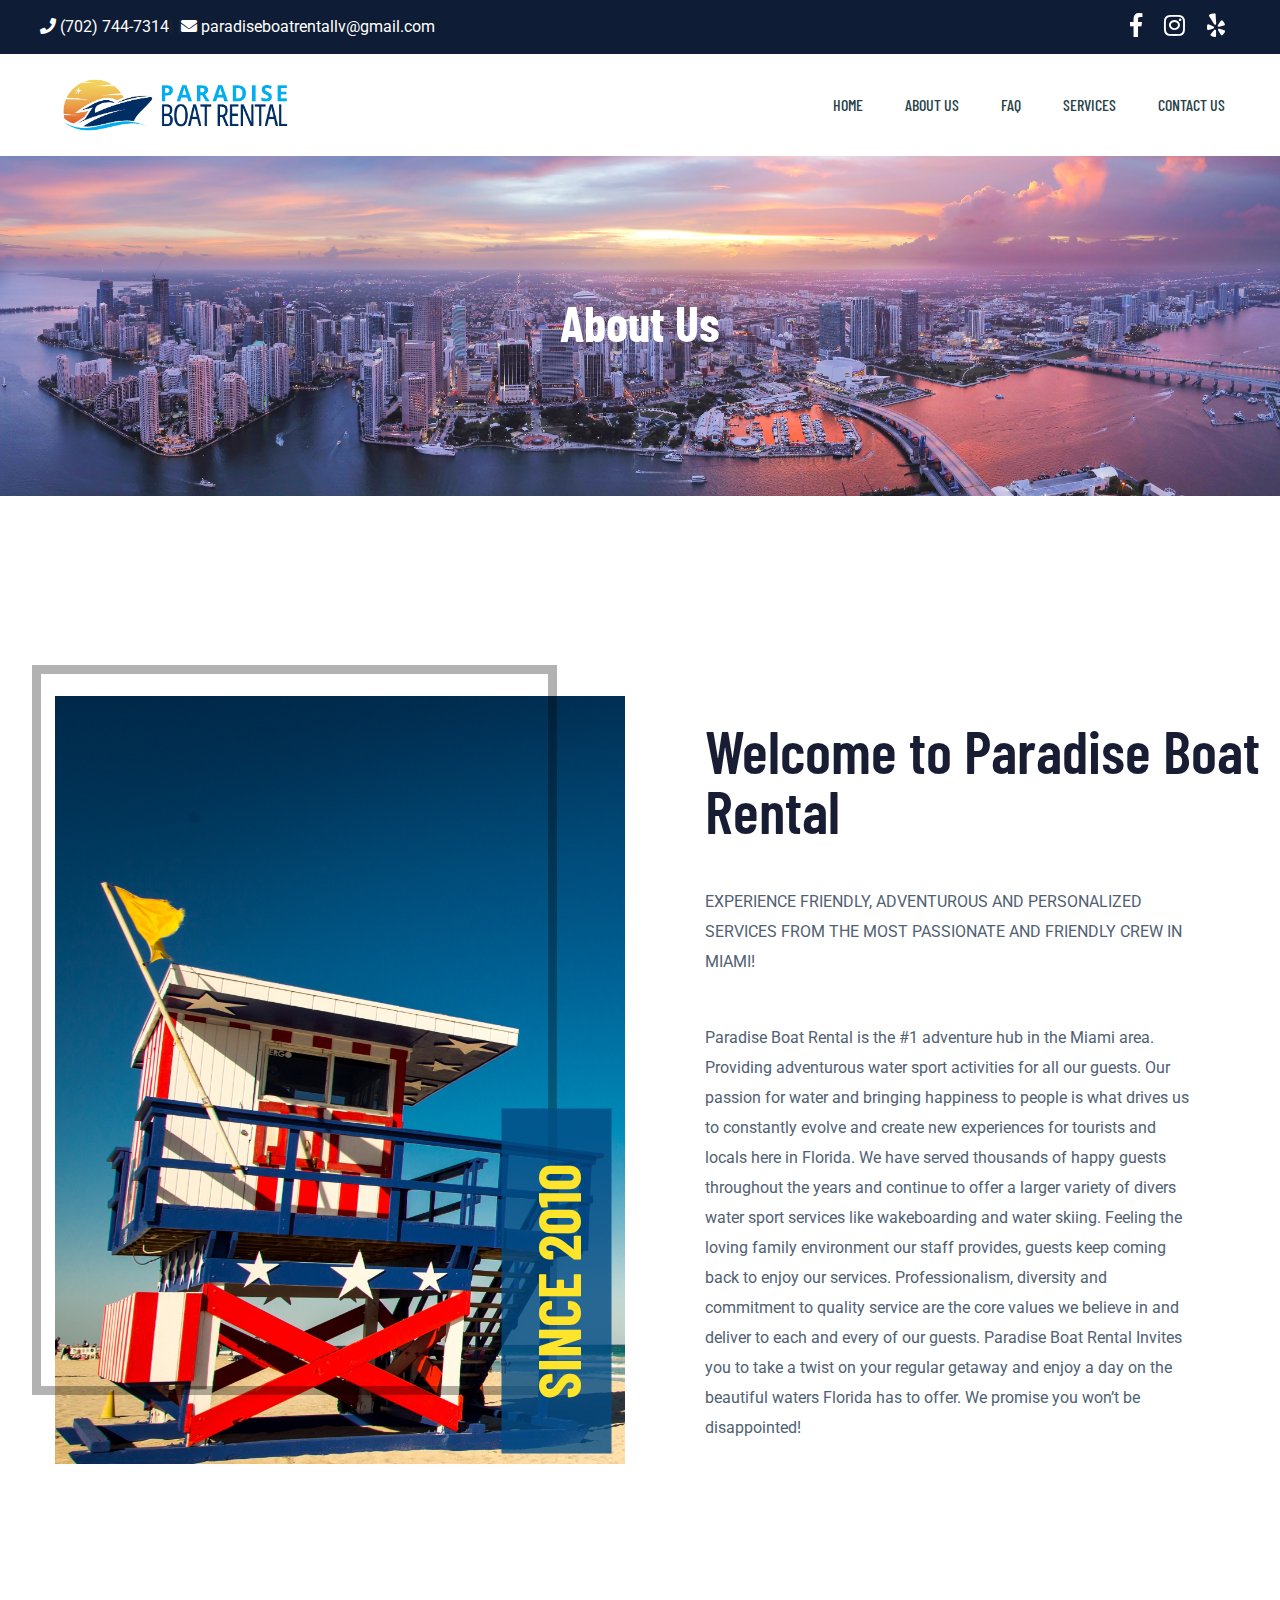
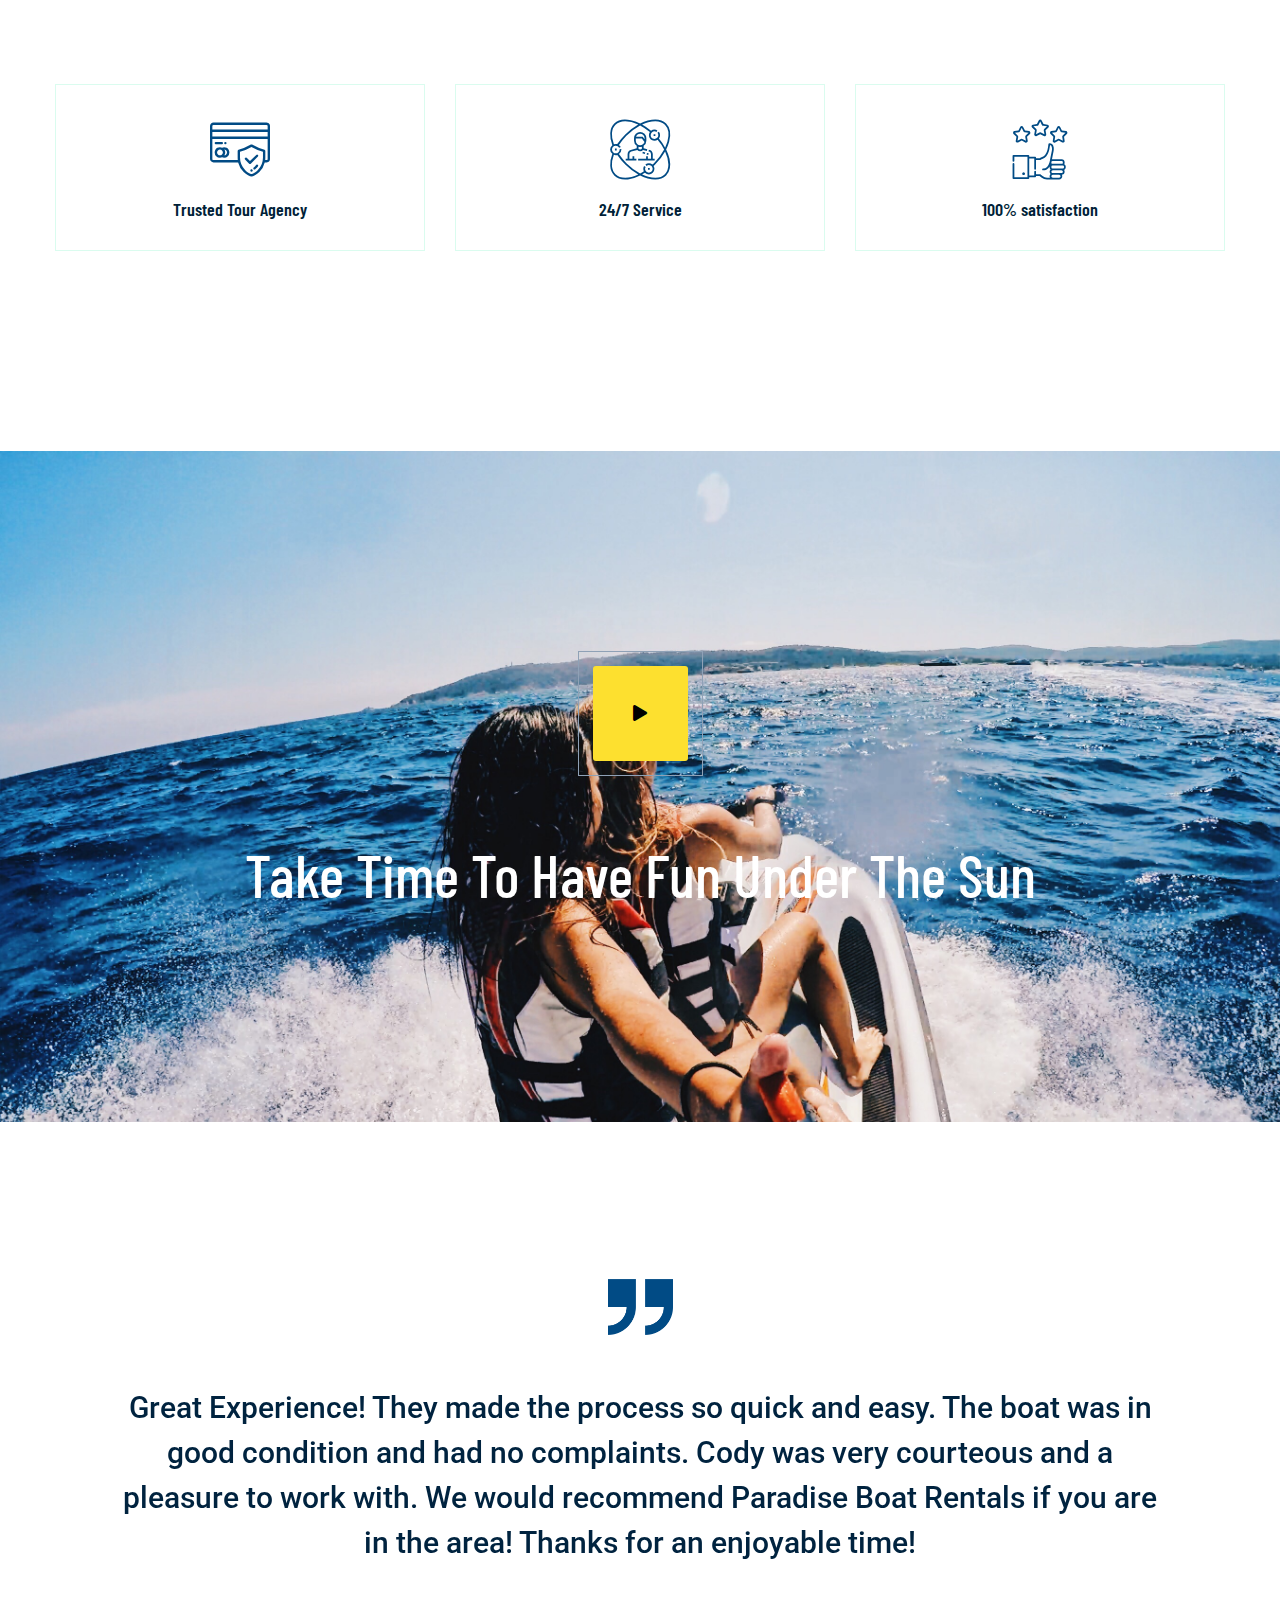
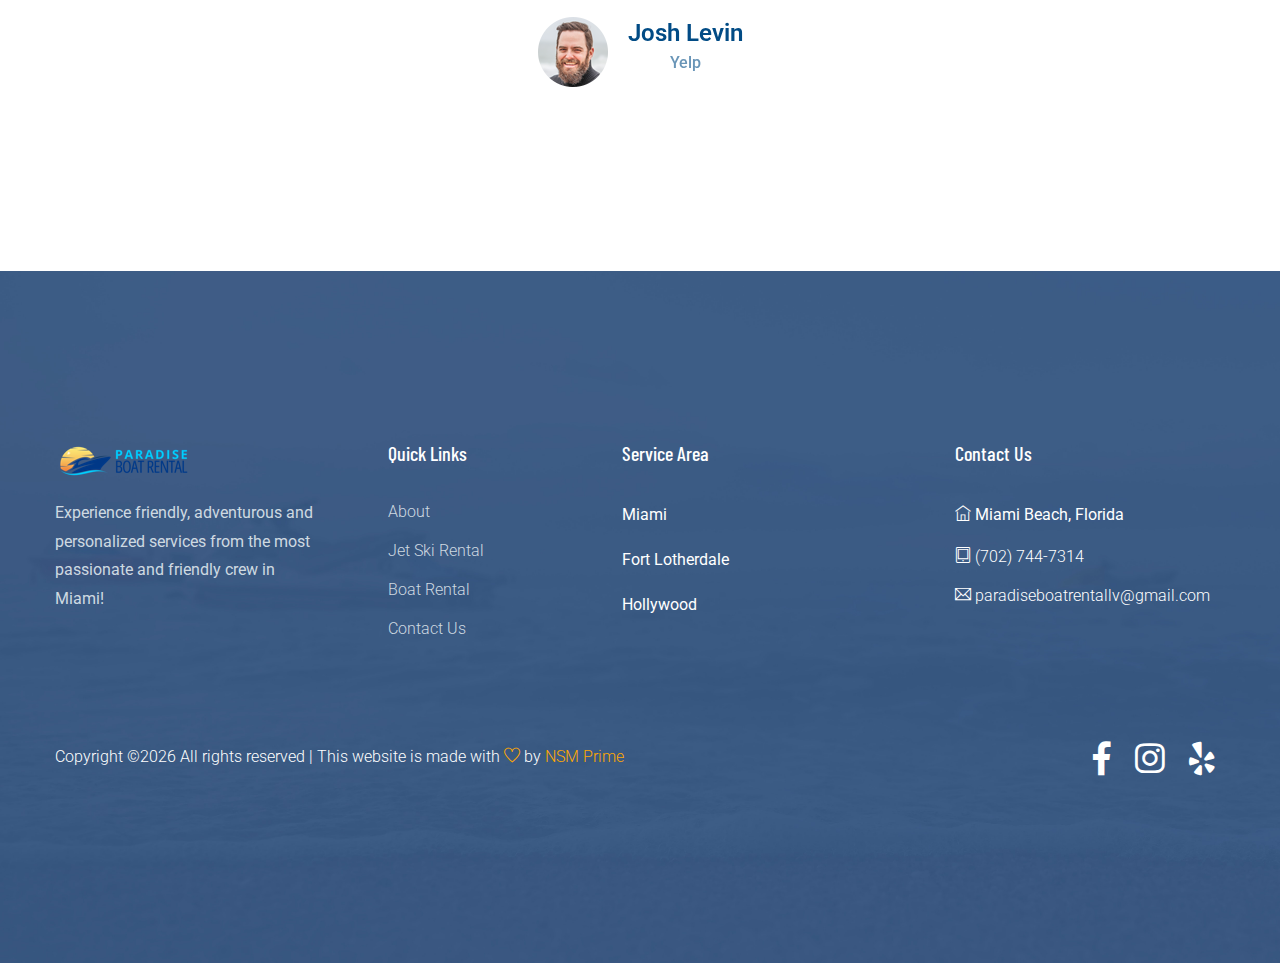
==== commit ff6ccb10: "main" ====
--- a/about.html
+++ b/about.html
@@ -30,7 +30,7 @@
             <div class="preloader-inner position-relative">
                 <div class="preloader-circle"></div>
                 <div class="preloader-img pere-text">
-                    <img src="assets/img/logo/logo.png" alt="">
+                    <img src="assets/img/logo/loder.png" alt="">
                 </div>
             </div>
         </div>
--- a/assets/css/style.css
+++ b/assets/css/style.css
@@ -23,8 +23,10 @@
   footer .footer-area .footer-social .fa-yelp:hover {
     color: #c41200;
   }
-
-
+  .main-header .logo a img{
+    height: 70px;
+    width: auto;
+  }
 
 
   .main-header .main-menu ul li:last-child a.booknow{
